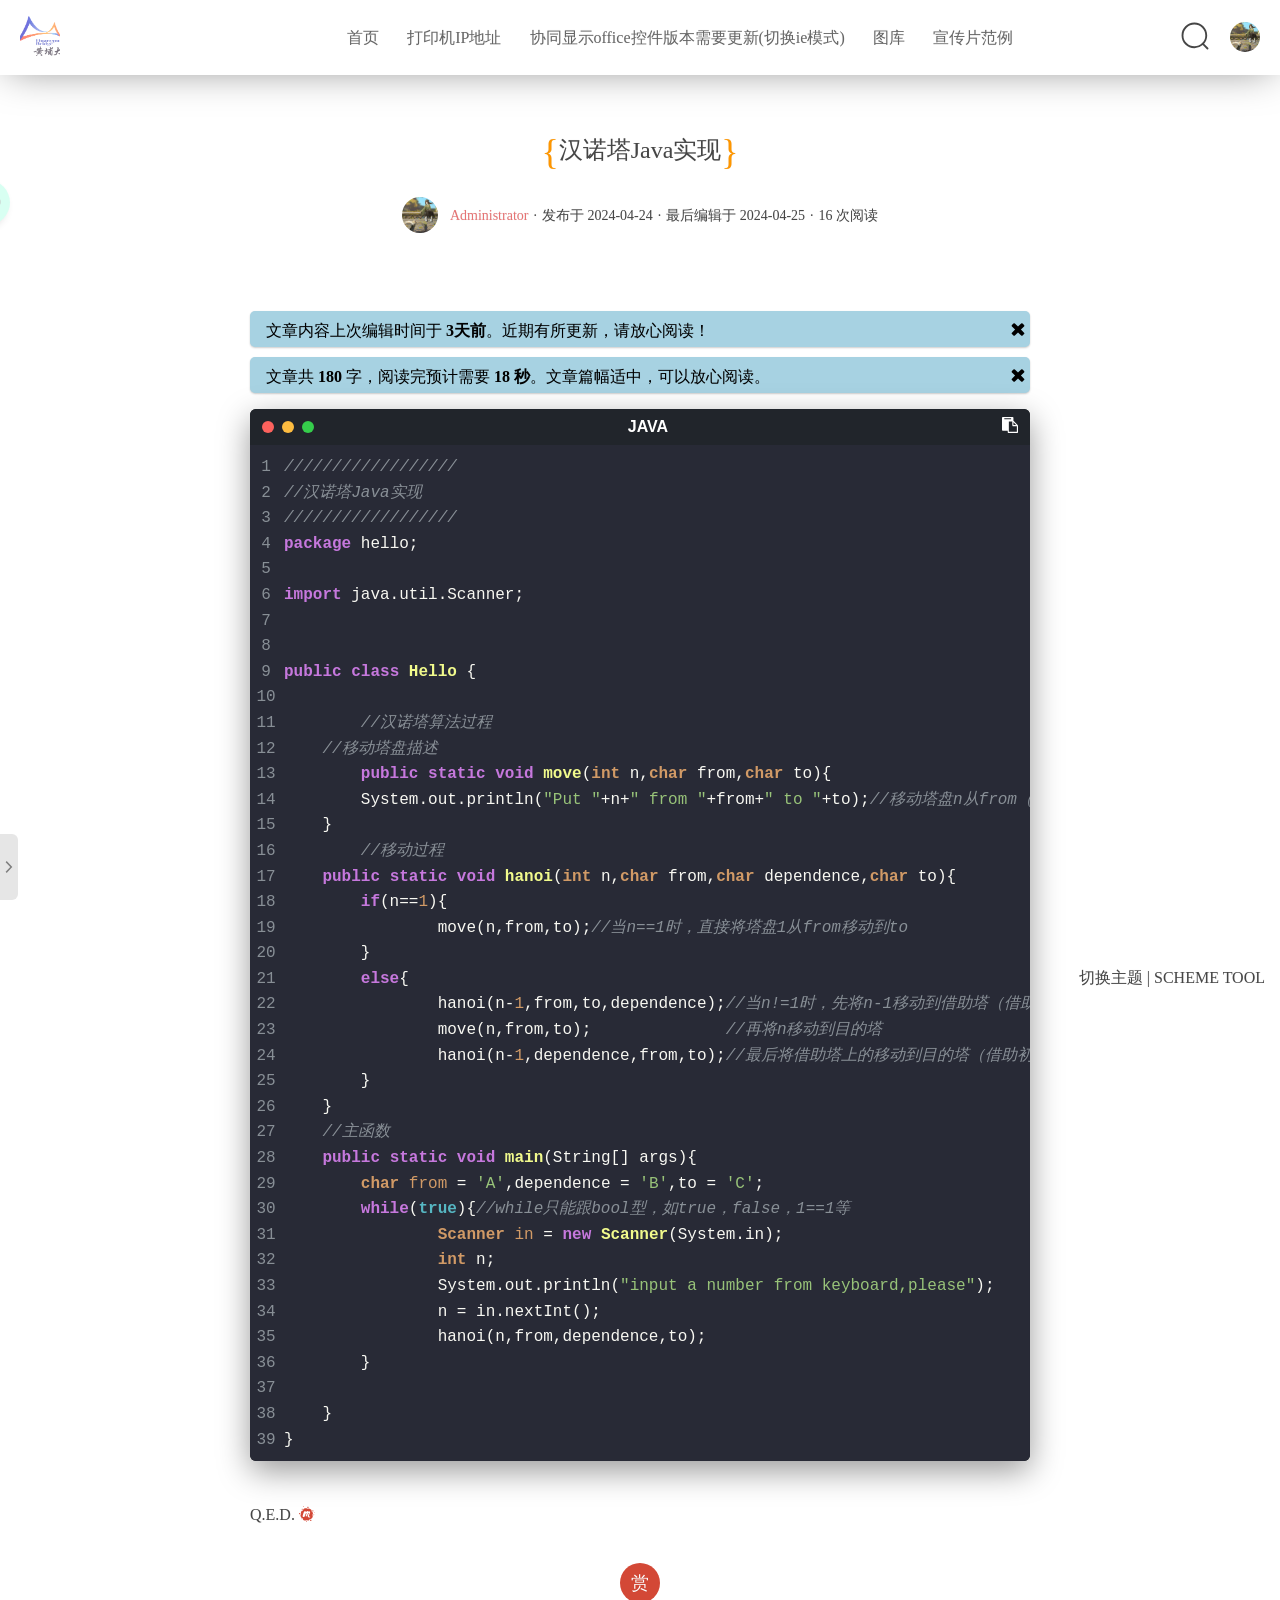
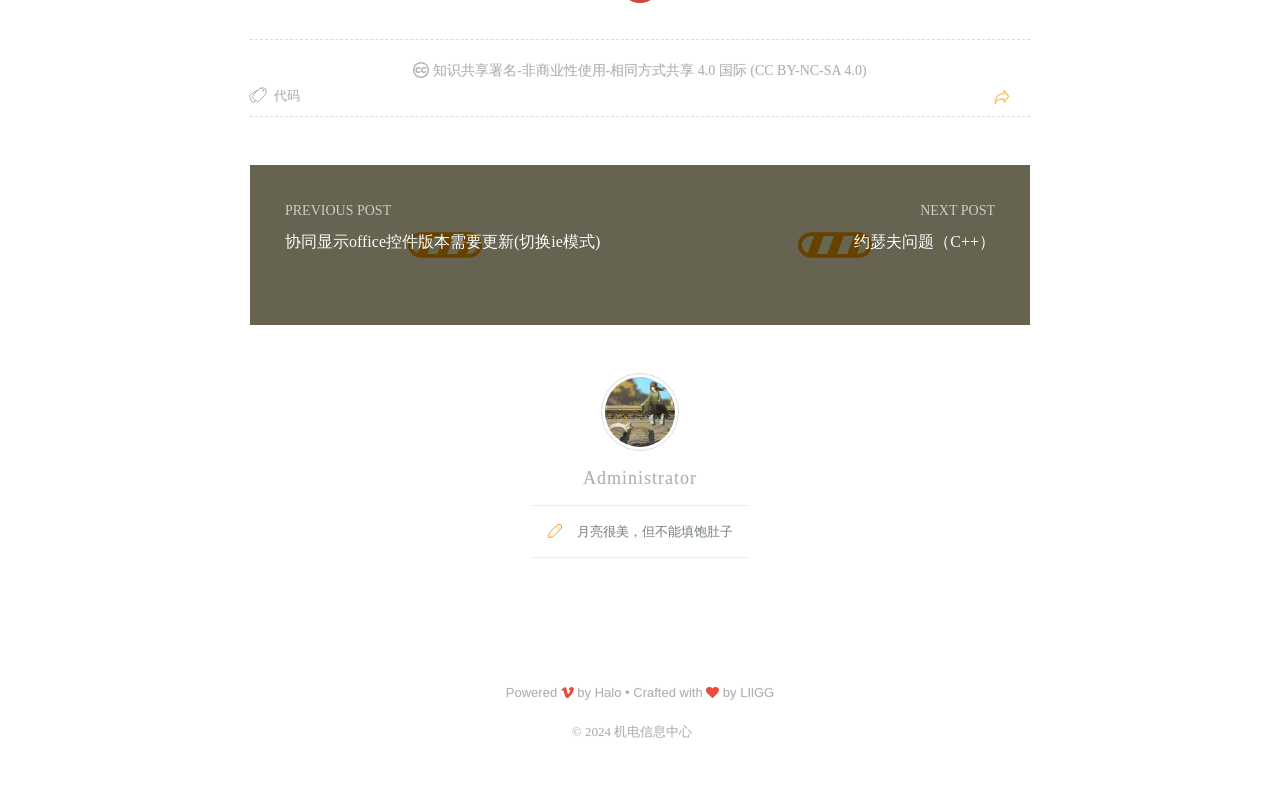
==== index.html @ 54483c05 "Rename 汉诺塔Java实现_机电信息中心.html to index.html" ====
<!DOCTYPE html>
<!-- saved from url=(0048)http://192.168.2.178:8090/archives/1713967621628 -->
<html lang="zh-CN" class=" "><head><meta http-equiv="Content-Type" content="text/html; charset=UTF-8">
    
    
  
  <meta name="viewport" content="width=device-width, initial-scale=1, maximum-scale=2">
  <meta name="theme-color" content="#FE9600">
  <meta name="generator" content="Halo 2.0.0">

  
  <link rel="preload" href="./汉诺塔Java实现_机电信息中心_files/main.min.css" as="style">
  <link rel="stylesheet" href="./汉诺塔Java实现_机电信息中心_files/main.min.css">

  
  
  <link rel="preconnect" href="https://fonts.googleapis.com/" crossorigin="">
  <link rel="stylesheet" href="./汉诺塔Java实现_机电信息中心_files/css" media="all" onload="this.media=&#39;all&#39;">

  
  
  <link rel="stylesheet" href="./汉诺塔Java实现_机电信息中心_files/highlight-Dracula.min.css" type="text/css" media="all" onload="this.media=&#39;all&#39;">

  
  <script>
    const config = {"mainScreen":{"focus_height":true,"focus_img_filter":"filter-grid","bgvideo":true,"focus_infos":true,"focus_godown":true,"focus_tou":"glitch-text","glitch_text":"Hi,hpdqer","focus_wave":true,"head_focus":true,"slots":{},"focus_img_1":"/upload/微信图片_20240108085031.jpg","bgvideo_url":"/upload/广州珠江黄埔大桥建设有限公司党建品牌宣传片_0728D_成片1080P_30M.mp4"},"additional":{"aplayer_float":true,"aplayer_order":"random","aplayer_type":"playlist","aplayer_autoplay":true,"aplayer_server":"netease","aplayer_id":2345868969,"aplayer_host":"https://api.injahow.cn/meting/","aplayer_volume":0.7,"aplayer_preload":"none","aplayer_theme":"#FFA500","slots":{}},"focus":{"features":[],"top_feature":true,"feature_icon":"fa:anchor"},"patternimg":{},"tagAndCategory":{"category_radar":true,"tag_cloud":true},"photos":{"masonry_column":3,"masonry_changer_min":3,"masonry_changer_max":5,"default_group":""},"general":{"list_type":"round","top_search":true,"pagenav_style":"np","cursor_skin":"sakura","date_format":"date","site_title":"logo","hour12":false,"theme_skin":"#FE9600","post_list_style":"imageflow","slots":{}},"random_image":{"rimage_cover_back_open":false,"rimage_cover_back_num":5,"rimage_cover_itype":"image","rimage_cover_back_itype":"user","rimage_url":"https://api.lixingyong.com/api/images","rimage_cover_lqip":"loading","rimage_cover_sheet_open":false,"rimage_cover_lqip_params":"th=150","rimage_cover_open":false,"slots":{}},"toast":{"toast_top":"top","toast_height":60,"toast_width":260,"toast_font_size":14,"open_toast":true,"toast_color":"#fff"},"journal":{"journal_color_font_1":"#000000","journal_comment":false,"journal_color_bg_2":"#F0FFFF","journal_color_font_2":"#000000","journal_color_bg_1":"#E6E6FA","journal_type":"image","journal_bg_blur":false,"journal_likes":false,"slots":{},"journal_bg":"/upload/_QSB0244.jpg"},"post":{"post_original_copy":false,"reward":[{"label":"WX","code":"/upload/mm_facetoface_collect_qrcode_1713942475059.png"},{"label":"ZFB","code":"/upload/1713942619.jpg"}],"code_pretty":"Dracula","post_share":true,"code_line":true,"post_edit_time_toast":true,"custom_toast":false,"post_nepre":true,"post_toc":true,"post_word_count_toast":true,"toc_depth":0,"author_profile":true,"post_auto_collapse":true,"slots":{}},"sns":{},"theme":{"bg_themes":[{"bg_name":"white","bg_img_strategy":"none","bg_icon":"fa:television","bg_night":false,"bg_isdefault":true,"bg_url":"/upload/4.jpg"},{"bg_name":"sakura","bg_url":"/themes/theme-sakura/assets/images/themes/sakura.png","bg_img_strategy":"none","bg_icon":"fluent-emoji-high-contrast:cherry-blossom","bg_night":false,"bg_isdefault":false},{"bg_name":"gribs","bg_url":"/themes/theme-sakura/assets/images/themes/gribs.jpg","bg_img_strategy":"none","bg_icon":"fa:slack","bg_night":false,"bg_isdefault":false},{"bg_name":"KAdots","bg_url":"/themes/theme-sakura/assets/images/themes/kyotoanimation.png","bg_img_strategy":"none","bg_icon":"tabler:chart-grid-dots","bg_night":false,"bg_isdefault":false},{"bg_name":"totem","bg_url":"/themes/theme-sakura/assets/images/themes/little-monster.png","bg_img_strategy":"none","bg_icon":"fa:optin-monster","bg_night":false,"bg_isdefault":false},{"bg_name":"pixiv","bg_url":"/themes/theme-sakura/assets/images/themes/star02.png","bg_img_strategy":"none","bg_icon":"simple-icons:pixiv","bg_night":false,"bg_isdefault":false},{"bg_name":"bing","bg_url":"https://api.1314.cool/bingimg/","bg_img_strategy":"cover","bg_icon":"jam:bing","bg_night":false,"bg_isdefault":false},{"bg_name":"dark","bg_img_strategy":"cover","bg_icon":"fa:moon-o","bg_night":true,"bg_isdefault":false}],"theme_change":true,"slots":{}},"others":{"footer_ga_select_number":"","poi_pjax":true,"top_back_mode":"lanyard","footer_logo":"/themes/theme-sakura/assets/images/footer/sakura.svg","footer_ga_case_number":"","top_back_img":"/themes/theme-sakura/assets/images/scroll.png","head_notice":true,"keep_record_mode":false,"footer_case_number":"","slots":{},"notice_title":"本站部署在本地服务器，目前只供查看，暂不开放注册"}}
  </script>

  
  <script class="pjax">
    var pageData = {
      '_templateId': 'post',
      
      "postLastModifyTime": "2024-04-25 09:39:14",
      "isOriginal": "false",
      
      'version': '2.1.0',
    }
  </script>

    
    <title>
       
  汉诺塔Java实现|机电信息中心
  
    </title>

    
    <noscript>
  
</noscript>

  <meta content="Halo 2.14.0" name="generator"><!-- plugin-comment-widget start -->
<script src="./汉诺塔Java实现_机电信息中心_files/comment-widget.iife.js.下载"></script>
<link rel="stylesheet" href="./汉诺塔Java实现_机电信息中心_files/style.css">
<!-- plugin-comment-widget end -->
<!-- PluginSearchWidget start -->
<script src="./汉诺塔Java实现_机电信息中心_files/search-widget.iife.js.下载" async=""></script>
<link rel="stylesheet" href="./汉诺塔Java实现_机电信息中心_files/style(1).css">
<!-- PluginSearchWidget end -->
<link rel="icon" href="./汉诺塔Java实现_机电信息中心_files/hpdq.png">
<style type="text/css">._th-container ._th-item{margin-bottom:3px;position:relative;width:0;height:0;cursor:pointer;opacity:.3;background-color:aquamarine;border-radius:100%;text-align:center;line-height:30px;-webkit-transition:all .35s;-o-transition:all .35s;transition:all .35s;right:30px}._th-container ._th-item,._th-container ._th-click-hover,._th_cover-all-show-times ._th_times{-webkit-box-shadow:-3px 4px 12px -5px black;box-shadow:-3px 4px 12px -5px black}._th-container:hover ._th-item._item-x2{margin-left:18px;width:40px;height:40px;line-height:40px}._th-container:hover ._th-item._item-x-2{margin-left:17px;width:38px;height:38px;line-height:38px}._th-container:hover ._th-item._item-xx2{width:36px;height:36px;margin-left:16px;line-height:36px}._th-container:hover ._th-item._item-xx-2{width:32px;height:32px;line-height:32px;margin-left:14px}._th-container:hover ._th-item._item-reset{width:30px;line-height:30px;height:30px;margin-left:10px}._th-click-hover{position:relative;-webkit-transition:all .5s;-o-transition:all .5s;transition:all .5s;height:45px;width:45px;cursor:pointer;opacity:.3;border-radius:100%;background-color:aquamarine;text-align:center;line-height:45px;right:0}._th-container:hover{left:-5px}._th-container{font-size:12px;-webkit-transition:all .5s;-o-transition:all .5s;transition:all .5s;left:-35px;top:20%;position:fixed;-webkit-box-sizing:border-box;box-sizing:border-box;z-index:100000;-webkit-user-select:none;-moz-user-select:none;-ms-user-select:none;user-select:none}._th-container ._th-item:hover{opacity:.8;background-color:#5fb492;color:aliceblue}._th-container ._th-item:active{opacity:.9;background-color:#1b3a26;color:aliceblue}._th-container:hover ._th-click-hover{opacity:.8}._th-container:hover ._th-item{opacity:.6;right:0}._th-container ._th-click-hover:hover{opacity:.8;background-color:#5fb492;color:aliceblue}._th_cover-all-show-times{position:fixed;top:0;right:0;width:100%;height:100%;z-index:99999;opacity:1;font-weight:900;font-size:30px;color:#4f4f4f;background-color:rgba(0,0,0,0.1)}._th_cover-all-show-times._th_hidden{z-index:-99999;opacity:0;-webkit-transition:1s all;-o-transition:1s all;transition:1s all}._th_cover-all-show-times ._th_times{width:300px;height:300px;border-radius:50%;background-color:rgba(127,255,212,0.51);text-align:center;line-height:300px;position:absolute;top:50%;right:50%;margin-top:-150px;margin-right:-150px}</style><script charset="utf-8" src="chrome-extension://pngicgippofneelinabebobnkpmdiphn/js/btype.js"></script><script type="text/javascript" charset="utf-8" src="chrome-extension://pngicgippofneelinabebobnkpmdiphn/js/chrome.js"></script><input type="hidden" id="_w_simile" data-inspect-config="3"><script type="text/javascript" src="chrome-extension://odphnbhiddhdpoccbialllejaajemdio/scripts/inspector.js"></script><style type="text/css">.gwd-row[data-v-782a8437] {
  display: flex;
  flex-direction: row;
}
.gwd-inline-row[data-v-782a8437] {
  display: inline-flex;
  flex-direction: row;
}
.gwd-column[data-v-782a8437] {
  display: flex;
  flex-direction: column;
}
.gwd-inline-column[data-v-782a8437] {
  display: inline-flex;
  flex-direction: column;
}
.gwd-align[data-v-782a8437] {
  align-content: center;
  align-items: center;
}
.gwd-jcc[data-v-782a8437] {
  justify-content: center;
}
.gwd-jic[data-v-782a8437] {
  justify-items: center;
}
.gwd-button[data-v-782a8437] {
  outline: none;
  border: none;
}
.bjg-bar-button[data-v-782a8437] {
  font-size: 0;
}
.bjg-bar-button[data-v-782a8437]:hover {
  background: #fffbef;
  cursor: pointer;
}
.bjg-bar-button:hover .bjg-window[data-v-782a8437] {
  display: block;
}
.mainbar-fold .bjg-bar-button[data-v-782a8437],
.mainbar-fold #top_coupon_btn[data-v-782a8437],
.mainbar-fold .rinfo-btn[data-v-782a8437],
.mainbar-fold .gwd-bottom-tmall[data-v-782a8437] {
  display: none!important;
}
.gwd-font12[data-v-782a8437] {
  font-size: 12px;
}
.gwd-font14[data-v-782a8437] {
  font-size: 14px;
}
.gwd-red[data-v-782a8437] {
  color: #ff3532;
}
.gwd-red-bg[data-v-782a8437] {
  background: #ff3532;
}
.gwd-hui333[data-v-782a8437] {
  color: #333333;
}
.gwd-hui999[data-v-782a8437] {
  color: #999999;
}
.gwd-font10[data-v-782a8437] {
  font-size: 12px;
  transform: scale(0.8333);
  transform-origin: bottom center;
}
.gwd-font11[data-v-782a8437] {
  font-size: 12px;
  transform: scale(0.91666);
  transform-origin: bottom center;
}
.gwd-font9[data-v-782a8437] {
  font-size: 12px;
  transform: scale(0.75);
  transform-origin: bottom center;
}
.gwd-hoverable[data-v-782a8437]:hover {
  background: #edf1f2;
}
.right-info > *[data-v-782a8437] {
  border-left: 1px solid #edf1f2;
}
.gwd-red-after-visit[data-v-782a8437]:hover {
  color: #e03024 !important;
}
.gwd-button[data-v-782a8437]:hover {
  filter: brightness(1.1);
}
.gwd-button[data-v-782a8437] {
  padding-top: 1px;
  padding-bottom: 1px;
}
.gwd-button[data-v-782a8437]:active {
  filter: brightness(0.9);
}
.gwd-fadeout-5s[data-v-782a8437] {
  opacity: 0;
  transition: opacity 5s;
}
.gwd-scrollbar[data-v-782a8437]::-webkit-scrollbar {
  width: 6px;
  border-radius: 17px;
}
.gwd-scrollbar[data-v-782a8437]::-webkit-scrollbar-thumb {
  border-radius: 17px;
  background: #999;
}
#gwdang_main[data-v-782a8437],
.gwdang-main[data-v-782a8437],
.bjgext-detail[data-v-782a8437] {
  font-size: 12px;
}
#gwdang_main button[data-v-782a8437],
.gwdang-main button[data-v-782a8437],
.bjgext-detail button[data-v-782a8437] {
  text-align: center;
}
.gwd-taobao[data-v-782a8437] {
  margin-top: 20px;
}
.gwd-taobao span[data-v-782a8437] {
  color: #ff4400;
}
.gwd-jd[data-v-782a8437] {
  margin-top: 20px;
}
.gwd-jd span[data-v-782a8437] {
  color: #e2231a;
}
a[data-v-782a8437] {
  white-space: nowrap;
  position: relative;
  height: 24px;
  font-family: 'Microsoft YaHei';
}
a[data-v-782a8437]:hover {
  text-decoration: none;
  cursor: pointer;
}
a:hover .gwd-tooltip[data-v-782a8437] {
  display: block;
}
.gwd-coupon[data-v-782a8437] {
  height: 24px;
  box-sizing: border-box;
  min-width: 106px;
}
.gwd-coupon[data-v-782a8437] {
  background-size: contain;
  padding-left: 8px;
  padding-right: 8px;
}
.gwd-coupon[data-v-782a8437]:before,
.gwd-coupon[data-v-782a8437]:after {
  content: '';
  position: absolute;
  top: 0;
  bottom: 0;
  width: 9px;
  background-size: contain;
}
.gwd-coupon[data-v-782a8437]:before {
  left: 0;
}
.gwd-coupon[data-v-782a8437]:after {
  right: 0;
  transform: rotate(180deg);
}
.gwd-coupon.gwd-taobao[data-v-782a8437] {
  background-image: url([data-uri]);
}
.gwd-coupon.gwd-taobao[data-v-782a8437]:before,
.gwd-coupon.gwd-taobao[data-v-782a8437]:after {
  background-repeat: no-repeat;
  background-image: url([data-uri]);
}
.gwd-coupon.gwd-taobao[data-v-782a8437]:hover {
  background-image: url([data-uri]);
}
.gwd-coupon.gwd-taobao[data-v-782a8437]:hover:before,
.gwd-coupon.gwd-taobao[data-v-782a8437]:hover:after {
  background-image: url([data-uri]);
}
.gwd-coupon.gwd-jd[data-v-782a8437] {
  background-image: url([data-uri]);
}
.gwd-coupon.gwd-jd[data-v-782a8437]:before,
.gwd-coupon.gwd-jd[data-v-782a8437]:after {
  background-image: url([data-uri]);
  background-size: cover;
  background-repeat: no-repeat;
}
.gwd-coupon.gwd-jd[data-v-782a8437]:hover {
  background-image: url([data-uri]);
}
.gwd-coupon.gwd-jd[data-v-782a8437]:hover:before,
.gwd-coupon.gwd-jd[data-v-782a8437]:hover:after {
  background-image: url([data-uri]);
}
.gwd-redpack[data-v-782a8437] {
  padding-right: 5px;
  padding-left: 8px;
  background: white;
}
.gwd-redpack.gwd-taobao[data-v-782a8437] {
  border: 1px solid #ff4400;
}
.gwd-redpack.gwd-taobao[data-v-782a8437]:hover {
  background: #fff0e7;
}
.gwd-redpack.gwd-jd[data-v-782a8437] {
  border: 1px solid #f9d2d3;
}
.gwd-redpack.gwd-jd[data-v-782a8437]:hover {
  background: #fff0e7;
}
.gwd-tooltip[data-v-782a8437] {
  position: absolute;
  top: -30px;
  left: 50%;
  transform: translateX(-50%);
  width: 60px;
  height: 22px;
  line-height: 22px;
  text-align: center;
  z-index: 1;
  color: #3c3c3c;
  box-shadow: 0 2px 8px rgba(0, 0, 0, 0.15);
  display: none;
  background: white;
  border-radius: 2px;
}
.gwd-tooltip span[data-v-782a8437] {
  color: #3c3c3c;
}
.gwd-tooltip[data-v-782a8437]:after {
  /* a triangle at bottom */
  content: " ";
  position: absolute;
  bottom: -10px;
  left: 50%;
  margin-left: -5px;
  border-width: 5px;
  border-style: solid;
  border-color: transparent transparent white transparent;
  transform: rotate(180deg);
}
</style><link rel="stylesheet" href="./汉诺塔Java实现_机电信息中心_files/font-awesome-animation.min.min.css"><link rel="modulepreload" as="script" crossorigin="" href="http://192.168.2.178:8090/themes/theme-sakura/assets/dist/assets/APlayer.min-1b5a4167.js"><link rel="modulepreload" as="script" crossorigin="" href="http://192.168.2.178:8090/themes/theme-sakura/assets/dist/assets/_commonjsHelpers-042e6b4d.js"><link rel="stylesheet" href="./汉诺塔Java实现_机电信息中心_files/APlayer.min.min.css"><link rel="modulepreload" as="script" crossorigin="" href="http://192.168.2.178:8090/themes/theme-sakura/assets/dist/assets/nprogress-2b5a08a9.js"><link rel="modulepreload" as="script" crossorigin="" href="http://192.168.2.178:8090/themes/theme-sakura/assets/dist/assets/index-c0aec26a.js"><link rel="modulepreload" as="script" crossorigin="" href="http://192.168.2.178:8090/themes/theme-sakura/assets/dist/assets/clipboard-8ef9d310.js"><link rel="modulepreload" as="script" crossorigin="" href="http://192.168.2.178:8090/themes/theme-sakura/assets/dist/assets/index-5fe31283.js"><link rel="stylesheet" href="./汉诺塔Java实现_机电信息中心_files/fancybox.min.css"><style id="hljs-ln-css">
  .hljs-ln{border-collapse:collapse}
  .hljs-ln td{padding:0}
  .hljs-ln-n:before{content:attr(data-line-number)}
  </style></head>
  <body itemscope="" itemtype="http://schema.org/WebPage" class="serif" style="background-image: url(&quot;/upload/4.jpg&quot;); background-size: auto;">
    <div class="pjax">
      
      

  <style type="text/css">
  :root {
    --theme-color: #FE9600;
    --loading-image: url("/themes/theme-sakura/assets/images/load/rotating-ball-o.svg");

    
      --cursor-link: url("/themes/theme-sakura/assets/cursor/ayuda.cur"), auto;
      --cursor-link-active: url("/themes/theme-sakura/assets/cursor/work.cur"), alias;
      --cursor-text: url("/themes/theme-sakura/assets/cursor/texto.cur"), auto;
      --cursor-normal: url("/themes/theme-sakura/assets/cursor/normal.cur"), auto;
      --cursor-hover: url("/themes/theme-sakura/assets/cursor/No_Disponible.cur"), auto;
    

    --cd-top-image: url(/themes/theme-sakura/assets/images/scroll.png) no-repeat center;
    

    
      --standard-post-list-border-radius: 50%;
    

    

    
      
      
      
      
      --first-screen-filter-images: url("/themes/theme-sakura/assets/images/themes/grid.png");
      
    

    --yya-header-top: 0;
  }

  /**
  * 图片资源
  */
  .video-container {
    /* 背景视频按钮 */
    --video-play-image: url("/themes/theme-sakura/assets/images/video/play@32x32.png");
    --video-pause-image: url("/themes/theme-sakura/assets/images/video/pause@32x32.png");
  }

  .search-form {
    --search-form-background: url("/themes/theme-sakura/assets/images/search/iloli.gif");
  }
</style>

  
  
    <style type="text/css">
  :root {
    
      --yya-header-top: -100px;
    
  }
</style>

  
  


    </div>

    <section id="main-container" class="container">
      
      <header class="site-header sabit" itemscope="" itemtype="http://schema.org/WPHeader">
        <div class="header-inner">
  <div class="site-nav-toggle">
  <div class="nav-toggle">
    <div class="icon"></div>
  </div>
</div>
  
<div class="site-branding">
  <div class="site-title">
    <a data-pjax="" href="http://192.168.2.178:8090/" aria-label="access the homepage of this website" data-pjax-state="">
      <img src="./汉诺塔Java实现_机电信息中心_files/hpdq.png" alt="机电信息中心">
    </a>
  </div>
  
</div>
  <div class="header-user-avatar">
  <img src="./汉诺塔Java实现_机电信息中心_files/0eff0edb-ae31-4f71-abe6-d673fcecc55c.png" width="30" height="30" alt="">
  <div class="header-user-menu">
    
    
      <div class="herder-user-name">
        <div data-i18n="user.has_logged" i18n-options="{&quot;clone&quot;:{}}">当前已登录</div>
        <div class="herder-user-name-u">Administrator</div>
      </div>
      <div class="user-menu-option">
        <!-- 个人资料 -->
        <a href="http://192.168.2.178:8090/uc/profile" target="_blank" data-i18n="user.info" aria-label="access the personal profile page" i18n-options="{&quot;clone&quot;:{}}">个人资料</a>
        <!-- 退出登录 -->
        <a href="http://192.168.2.178:8090/logout" target="_top" data-i18n="user.logout" aria-label="log out of the account" i18n-options="{&quot;clone&quot;:{}}">退出登录</a>
      </div>
    
  </div>
</div>

  <div class="searchbox">
  <svg xmlns="http://www.w3.org/2000/svg" aria-hidden="true" role="img" width="1em" height="1em" viewBox="0 0 24 24" data-icon="solar:magnifer-outline" class="iconify js-togger-search iconsearch iconify--solar"><path fill="currentColor" fill-rule="evenodd" d="M11.5 2.75a8.75 8.75 0 1 0 0 17.5a8.75 8.75 0 0 0 0-17.5M1.25 11.5c0-5.66 4.59-10.25 10.25-10.25S21.75 5.84 21.75 11.5c0 2.56-.939 4.902-2.491 6.698l3.271 3.272a.75.75 0 1 1-1.06 1.06l-3.272-3.271A10.21 10.21 0 0 1 11.5 21.75c-5.66 0-10.25-4.59-10.25-10.25" clip-rule="evenodd"></path></svg>
</div>
  <div class="lower-container">
    <div class="lower">
      

  <nav class="navbar">
    <ul id="menu-menu-1" class="menu">
      
        <li class="menu-item menu-item-88c3f10b-321c-4092-86a8-70db00251b74">
  <a data-pjax="" href="http://192.168.2.178:8090/" aria-label="navigate to the target menu" data-pjax-state="">
    <span class="faa-parent animated-hover">
      
      首页
    </span>
  </a>
  <ul class="sub-menu" style="visibility: visible; display: none; left: -3px;">
    
      <li class="menu-item menu-item-menu-item-GFSxc">
  <a data-pjax="" href="https://github.com/zongru666" target="_blank" aria-label="navigate to the target menu" data-pjax-state="">
    <span class="faa-parent animated-hover">
      
      github
    </span>
  </a>
  
</li>
    
  </ul>
</li>
      
        <li class="menu-item menu-item-menu-item-ggGSG">
  <a data-pjax="" href="https://docs.qq.com/sheet/DVWhFWVdWVVpDcmV0?tab=BB08J2" target="_blank" aria-label="navigate to the target menu" data-pjax-state="">
    <span class="faa-parent animated-hover">
      
      打印机IP地址
    </span>
  </a>
  
</li>
      
        <li class="menu-item menu-item-c4c814d1-0c2c-456b-8c96-4864965fee94">
  <a data-pjax="" href="http://192.168.2.178:8090/archives/%E5%8D%8F%E5%90%8C" target="_self" aria-label="navigate to the target menu" data-pjax-state="">
    <span class="faa-parent animated-hover">
      
      协同显示office控件版本需要更新(切换ie模式)
    </span>
  </a>
  
</li>
      
        <li class="menu-item menu-item-menu-item-FSBxS">
  <a data-pjax="" href="http://192.168.2.178:8090/photos" target="_blank" aria-label="navigate to the target menu" data-pjax-state="">
    <span class="faa-parent animated-hover">
      
      图库
    </span>
  </a>
  
</li>
      
        <li class="menu-item menu-item-b0d041fa-dc99-48f6-a193-8604003379cf">
  <a data-pjax="" href="http://192.168.2.178:8090/%E5%AE%A3%E4%BC%A0%E7%89%87" aria-label="navigate to the target menu" data-pjax-state="">
    <span class="faa-parent animated-hover">
      
      宣传片范例
    </span>
  </a>
  
</li>
      
    </ul>
  </nav>


    </div>
  </div>
</div>
      </header>

      <main id="page" class="main site wrapper">
        
        <div class="column">
          
          <header class="header" itemscope="" itemtype="http://schema.org/WPHeader">
            
              
  <div class="post-header">
    <div class="page-header">
  
    
  
  
    <div class="pattern-title" itemprop="name headline">
      
      
  <h1>汉诺塔Java实现</h1>
  <div class="post-meta">
    
  <div class="meta-container">
    <div class="post-meta-item">
      <span class="post-meta-item-avatar" itemprop="about" itemscope="" itemtype="http://schema.org/Thing">
        <a href="http://192.168.2.178:8090/" itemprop="url" rel="index" aria-label="website URL">
          <img src="./汉诺塔Java实现_机电信息中心_files/0eff0edb-ae31-4f71-abe6-d673fcecc55c.png" alt="">
        </a>
      </span>

      <span class="post-authore-item-name" data-pjax="" itemprop="about" itemscope="" itemtype="http://schema.org/Thing">
        <a href="http://192.168.2.178:8090/" itemprop="url" rel="index" aria-label="website URL">Administrator</a>
      </span>
    </div>

    <div class="post-meta-item">
      <time data-i18n="post.time" i18n-options="{&quot;clone&quot;:{},&quot;time&quot;:&quot;2024-04-24T14:07:00Z&quot;,&quot;params&quot;:{&quot;separator&quot;:&quot;-&quot;}}" data-datetime="2024-04-24T14:07:00Z" itemprop="dateCreated datePublished">发布于 2024-04-24</time>
    </div>

    <div class="post-meta-item">
      <time data-i18n="post.edit_time" i18n-options="{&quot;clone&quot;:{},&quot;editTime&quot;:&quot;2024-04-25T01:39:14.108676201Z&quot;,&quot;params&quot;:{&quot;separator&quot;:&quot;-&quot;}}" data-datetime="2024-04-25T01:39:14.108676201Z" itemprop="dateModified">最后编辑于 2024-04-25</time>
    </div>

    <div class="post-meta-item">
      <span data-i18n="post.visits" i18n-options="{&quot;clone&quot;:{},&quot;visit&quot;:&quot;16&quot;}">16 次阅读</span>
    </div>
  </div>

  </div>

    </div>
  
</div>
  </div>

            
          </header>
        </div>

        
        <div id="content" class="main-inner site-content post">
          
  <div id="primary" class="content-area">
    
  <article id="post-cc729271-109b-4577-8169-64a97c313639" class="post-article" data-owner="Administrator" data-url="/archives/1713967621628" data-sitename="机电信息中心">
    <link itemprop="mainEntityOfPage" href="http://192.168.2.178:8090/archives/1713967621628">

    <span hidden="" itemprop="author" itemscope="" itemtype="http://schema.org/Person">
      <meta itemprop="image" content="/upload/0eff0edb-ae31-4f71-abe6-d673fcecc55c.png">
      <meta itemprop="name" content="Administrator">
    </span>

    <span hidden="" itemprop="publisher" itemscope="" itemtype="http://schema.org/Organization">
      <meta itemprop="name" content="机电信息中心">
      <meta itemprop="description" content="机电信息中心">
    </span>

    <span hidden="" itemprop="post" itemscope="" itemtype="http://schema.org/CreativeWork">
      <meta itemprop="name" content="汉诺塔Java实现">
      <meta itemprop="description" content="//////////////////
//汉诺塔Java实现
//////////////////
package hello;

import java.util.Scanner; 


public class Hello {

	//汉诺塔算法过程
    //移动塔盘描述
	public s">
    </span>

    <div class="entry-content fancybox-content" itemprop="articleBody"><div class="last_time minicode" style="background-color: rgba(167, 210, 226, 1)">
      <span class="content-toast">
        文章内容上次编辑时间于 <b>3天前</b>。近期有所更新，请放心阅读！
      </span>
      <div class="hide-minicode">
        <svg xmlns="http://www.w3.org/2000/svg" aria-hidden="true" role="img" width="0.93em" height="1em" viewBox="0 0 1216 1312" data-icon="fa:times" class="iconify iconify--small iconify--fa"><path fill="currentColor" d="M1202 1066q0 40-28 68l-136 136q-28 28-68 28t-68-28L608 976l-294 294q-28 28-68 28t-68-28L42 1134q-28-28-28-68t28-68l294-294L42 410q-28-28-28-68t28-68l136-136q28-28 68-28t68 28l294 294l294-294q28-28 68-28t68 28l136 136q28 28 28 68t-28 68L880 704l294 294q28 28 28 68"></path></svg>
      </div>
    </div><div class="word_count minicode" style="background-color: rgba(167, 210, 226, 1)">
      <span class="content-toast">
        文章共 <b>180</b> 字，阅读完预计需要 <b> 18 秒</b>。文章篇幅适中，可以放心阅读。
      </span>
      <div class="hide-minicode">
        <svg xmlns="http://www.w3.org/2000/svg" aria-hidden="true" role="img" width="0.93em" height="1em" viewBox="0 0 1216 1312" data-icon="fa:times" class="iconify iconify--small iconify--fa"><path fill="currentColor" d="M1202 1066q0 40-28 68l-136 136q-28 28-68 28t-68-28L608 976l-294 294q-28 28-68 28t-68-28L42 1134q-28-28-28-68t28-68l294-294L42 410q-28-28-28-68t28-68l136-136q28-28 68-28t68 28l294 294l294-294q28-28 68-28t68 28l136 136q28 28 28 68t-28 68L880 704l294 294q28 28 28 68"></path></svg>
      </div>
    </div>
      <pre class="highlight-wrap" autocomplete="off" autocorrect="off" autocapitalize="off" spellcheck="false" contenteditable="false"><code class="language-java java hljs" data-rel="JAVA"><table class="hljs-ln"><tbody><tr><td class="hljs-ln-line hljs-ln-numbers" data-line-number="1"><div class="hljs-ln-n" data-line-number="1"></div></td><td class="hljs-ln-line hljs-ln-code" data-line-number="1"><span class="hljs-comment">//////////////////</span></td></tr><tr><td class="hljs-ln-line hljs-ln-numbers" data-line-number="2"><div class="hljs-ln-n" data-line-number="2"></div></td><td class="hljs-ln-line hljs-ln-code" data-line-number="2"><span class="hljs-comment">//汉诺塔Java实现</span></td></tr><tr><td class="hljs-ln-line hljs-ln-numbers" data-line-number="3"><div class="hljs-ln-n" data-line-number="3"></div></td><td class="hljs-ln-line hljs-ln-code" data-line-number="3"><span class="hljs-comment">//////////////////</span></td></tr><tr><td class="hljs-ln-line hljs-ln-numbers" data-line-number="4"><div class="hljs-ln-n" data-line-number="4"></div></td><td class="hljs-ln-line hljs-ln-code" data-line-number="4"><span class="hljs-keyword">package</span> hello;</td></tr><tr><td class="hljs-ln-line hljs-ln-numbers" data-line-number="5"><div class="hljs-ln-n" data-line-number="5"></div></td><td class="hljs-ln-line hljs-ln-code" data-line-number="5"> </td></tr><tr><td class="hljs-ln-line hljs-ln-numbers" data-line-number="6"><div class="hljs-ln-n" data-line-number="6"></div></td><td class="hljs-ln-line hljs-ln-code" data-line-number="6"><span class="hljs-keyword">import</span> java.util.Scanner; </td></tr><tr><td class="hljs-ln-line hljs-ln-numbers" data-line-number="7"><div class="hljs-ln-n" data-line-number="7"></div></td><td class="hljs-ln-line hljs-ln-code" data-line-number="7"> </td></tr><tr><td class="hljs-ln-line hljs-ln-numbers" data-line-number="8"><div class="hljs-ln-n" data-line-number="8"></div></td><td class="hljs-ln-line hljs-ln-code" data-line-number="8"> </td></tr><tr><td class="hljs-ln-line hljs-ln-numbers" data-line-number="9"><div class="hljs-ln-n" data-line-number="9"></div></td><td class="hljs-ln-line hljs-ln-code" data-line-number="9"><span class="hljs-keyword">public</span> <span class="hljs-keyword">class</span> <span class="hljs-title class_">Hello</span> {</td></tr><tr><td class="hljs-ln-line hljs-ln-numbers" data-line-number="10"><div class="hljs-ln-n" data-line-number="10"></div></td><td class="hljs-ln-line hljs-ln-code" data-line-number="10"> </td></tr><tr><td class="hljs-ln-line hljs-ln-numbers" data-line-number="11"><div class="hljs-ln-n" data-line-number="11"></div></td><td class="hljs-ln-line hljs-ln-code" data-line-number="11">	<span class="hljs-comment">//汉诺塔算法过程</span></td></tr><tr><td class="hljs-ln-line hljs-ln-numbers" data-line-number="12"><div class="hljs-ln-n" data-line-number="12"></div></td><td class="hljs-ln-line hljs-ln-code" data-line-number="12">    <span class="hljs-comment">//移动塔盘描述</span></td></tr><tr><td class="hljs-ln-line hljs-ln-numbers" data-line-number="13"><div class="hljs-ln-n" data-line-number="13"></div></td><td class="hljs-ln-line hljs-ln-code" data-line-number="13">	<span class="hljs-keyword">public</span> <span class="hljs-keyword">static</span> <span class="hljs-keyword">void</span> <span class="hljs-title function_">move</span><span class="hljs-params">(<span class="hljs-type">int</span> n,<span class="hljs-type">char</span> from,<span class="hljs-type">char</span> to)</span>{</td></tr><tr><td class="hljs-ln-line hljs-ln-numbers" data-line-number="14"><div class="hljs-ln-n" data-line-number="14"></div></td><td class="hljs-ln-line hljs-ln-code" data-line-number="14">    	System.out.println(<span class="hljs-string">"Put "</span>+n+<span class="hljs-string">" from "</span>+from+<span class="hljs-string">" to "</span>+to);<span class="hljs-comment">//移动塔盘n从from（初始）到to（目的）</span></td></tr><tr><td class="hljs-ln-line hljs-ln-numbers" data-line-number="15"><div class="hljs-ln-n" data-line-number="15"></div></td><td class="hljs-ln-line hljs-ln-code" data-line-number="15">    }</td></tr><tr><td class="hljs-ln-line hljs-ln-numbers" data-line-number="16"><div class="hljs-ln-n" data-line-number="16"></div></td><td class="hljs-ln-line hljs-ln-code" data-line-number="16">	<span class="hljs-comment">//移动过程</span></td></tr><tr><td class="hljs-ln-line hljs-ln-numbers" data-line-number="17"><div class="hljs-ln-n" data-line-number="17"></div></td><td class="hljs-ln-line hljs-ln-code" data-line-number="17">    <span class="hljs-keyword">public</span> <span class="hljs-keyword">static</span> <span class="hljs-keyword">void</span> <span class="hljs-title function_">hanoi</span><span class="hljs-params">(<span class="hljs-type">int</span> n,<span class="hljs-type">char</span> from,<span class="hljs-type">char</span> dependence,<span class="hljs-type">char</span> to)</span>{</td></tr><tr><td class="hljs-ln-line hljs-ln-numbers" data-line-number="18"><div class="hljs-ln-n" data-line-number="18"></div></td><td class="hljs-ln-line hljs-ln-code" data-line-number="18">    	<span class="hljs-keyword">if</span>(n==<span class="hljs-number">1</span>){</td></tr><tr><td class="hljs-ln-line hljs-ln-numbers" data-line-number="19"><div class="hljs-ln-n" data-line-number="19"></div></td><td class="hljs-ln-line hljs-ln-code" data-line-number="19">    		move(n,from,to);<span class="hljs-comment">//当n==1时，直接将塔盘1从from移动到to</span></td></tr><tr><td class="hljs-ln-line hljs-ln-numbers" data-line-number="20"><div class="hljs-ln-n" data-line-number="20"></div></td><td class="hljs-ln-line hljs-ln-code" data-line-number="20">    	}</td></tr><tr><td class="hljs-ln-line hljs-ln-numbers" data-line-number="21"><div class="hljs-ln-n" data-line-number="21"></div></td><td class="hljs-ln-line hljs-ln-code" data-line-number="21">    	<span class="hljs-keyword">else</span>{</td></tr><tr><td class="hljs-ln-line hljs-ln-numbers" data-line-number="22"><div class="hljs-ln-n" data-line-number="22"></div></td><td class="hljs-ln-line hljs-ln-code" data-line-number="22">    		hanoi(n-<span class="hljs-number">1</span>,from,to,dependence);<span class="hljs-comment">//当n!=1时，先将n-1移动到借助塔（借助目的塔）</span></td></tr><tr><td class="hljs-ln-line hljs-ln-numbers" data-line-number="23"><div class="hljs-ln-n" data-line-number="23"></div></td><td class="hljs-ln-line hljs-ln-code" data-line-number="23">    		move(n,from,to);              <span class="hljs-comment">//再将n移动到目的塔</span></td></tr><tr><td class="hljs-ln-line hljs-ln-numbers" data-line-number="24"><div class="hljs-ln-n" data-line-number="24"></div></td><td class="hljs-ln-line hljs-ln-code" data-line-number="24">    		hanoi(n-<span class="hljs-number">1</span>,dependence,from,to);<span class="hljs-comment">//最后将借助塔上的移动到目的塔（借助初始塔）</span></td></tr><tr><td class="hljs-ln-line hljs-ln-numbers" data-line-number="25"><div class="hljs-ln-n" data-line-number="25"></div></td><td class="hljs-ln-line hljs-ln-code" data-line-number="25">    	}</td></tr><tr><td class="hljs-ln-line hljs-ln-numbers" data-line-number="26"><div class="hljs-ln-n" data-line-number="26"></div></td><td class="hljs-ln-line hljs-ln-code" data-line-number="26">    }</td></tr><tr><td class="hljs-ln-line hljs-ln-numbers" data-line-number="27"><div class="hljs-ln-n" data-line-number="27"></div></td><td class="hljs-ln-line hljs-ln-code" data-line-number="27">    <span class="hljs-comment">//主函数</span></td></tr><tr><td class="hljs-ln-line hljs-ln-numbers" data-line-number="28"><div class="hljs-ln-n" data-line-number="28"></div></td><td class="hljs-ln-line hljs-ln-code" data-line-number="28">    <span class="hljs-keyword">public</span> <span class="hljs-keyword">static</span> <span class="hljs-keyword">void</span> <span class="hljs-title function_">main</span><span class="hljs-params">(String[] args)</span>{</td></tr><tr><td class="hljs-ln-line hljs-ln-numbers" data-line-number="29"><div class="hljs-ln-n" data-line-number="29"></div></td><td class="hljs-ln-line hljs-ln-code" data-line-number="29">    	<span class="hljs-type">char</span> <span class="hljs-variable">from</span> <span class="hljs-operator">=</span> <span class="hljs-string">'A'</span>,dependence = <span class="hljs-string">'B'</span>,to = <span class="hljs-string">'C'</span>;</td></tr><tr><td class="hljs-ln-line hljs-ln-numbers" data-line-number="30"><div class="hljs-ln-n" data-line-number="30"></div></td><td class="hljs-ln-line hljs-ln-code" data-line-number="30">    	<span class="hljs-keyword">while</span>(<span class="hljs-literal">true</span>){<span class="hljs-comment">//while只能跟bool型，如true，false，1==1等</span></td></tr><tr><td class="hljs-ln-line hljs-ln-numbers" data-line-number="31"><div class="hljs-ln-n" data-line-number="31"></div></td><td class="hljs-ln-line hljs-ln-code" data-line-number="31">    		<span class="hljs-type">Scanner</span> <span class="hljs-variable">in</span> <span class="hljs-operator">=</span> <span class="hljs-keyword">new</span> <span class="hljs-title class_">Scanner</span>(System.in);</td></tr><tr><td class="hljs-ln-line hljs-ln-numbers" data-line-number="32"><div class="hljs-ln-n" data-line-number="32"></div></td><td class="hljs-ln-line hljs-ln-code" data-line-number="32">        	<span class="hljs-type">int</span> n;</td></tr><tr><td class="hljs-ln-line hljs-ln-numbers" data-line-number="33"><div class="hljs-ln-n" data-line-number="33"></div></td><td class="hljs-ln-line hljs-ln-code" data-line-number="33">        	System.out.println(<span class="hljs-string">"input a number from keyboard,please"</span>);</td></tr><tr><td class="hljs-ln-line hljs-ln-numbers" data-line-number="34"><div class="hljs-ln-n" data-line-number="34"></div></td><td class="hljs-ln-line hljs-ln-code" data-line-number="34">        	n = in.nextInt();</td></tr><tr><td class="hljs-ln-line hljs-ln-numbers" data-line-number="35"><div class="hljs-ln-n" data-line-number="35"></div></td><td class="hljs-ln-line hljs-ln-code" data-line-number="35">        	hanoi(n,from,dependence,to);</td></tr><tr><td class="hljs-ln-line hljs-ln-numbers" data-line-number="36"><div class="hljs-ln-n" data-line-number="36"></div></td><td class="hljs-ln-line hljs-ln-code" data-line-number="36">    	}</td></tr><tr><td class="hljs-ln-line hljs-ln-numbers" data-line-number="37"><div class="hljs-ln-n" data-line-number="37"></div></td><td class="hljs-ln-line hljs-ln-code" data-line-number="37">    	</td></tr><tr><td class="hljs-ln-line hljs-ln-numbers" data-line-number="38"><div class="hljs-ln-n" data-line-number="38"></div></td><td class="hljs-ln-line hljs-ln-code" data-line-number="38">    }</td></tr><tr><td class="hljs-ln-line hljs-ln-numbers" data-line-number="39"><div class="hljs-ln-n" data-line-number="39"></div></td><td class="hljs-ln-line hljs-ln-code" data-line-number="39">}</td></tr></tbody></table></code><span class="copy-code" title="复制代码"><svg xmlns="http://www.w3.org/2000/svg" aria-hidden="true" role="img" width="1em" height="1em" viewBox="0 0 1792 1792" data-icon="fa:clipboard" class="iconify iconify--fa"><path fill="currentColor" d="M768 1664h896v-640h-416q-40 0-68-28t-28-68V512H768zm256-1440v-64q0-13-9.5-22.5T992 128H288q-13 0-22.5 9.5T256 160v64q0 13 9.5 22.5T288 256h704q13 0 22.5-9.5t9.5-22.5m256 672h299l-299-299zm512 128v672q0 40-28 68t-68 28H736q-40 0-68-28t-28-68v-160H96q-40 0-68-28t-28-68V96q0-40 28-68T96 0h1088q40 0 68 28t28 68v328q21 13 36 28l408 408q28 28 48 76t20 88"></path></svg></span></pre><p style=""></p>
    </div>

    <footer class="post-footer">
      <div>
        <p>
          Q.E.D.
          <svg xmlns="http://www.w3.org/2000/svg" aria-hidden="true" role="img" width="1.04em" height="1em" viewBox="0 0 1856 1792" data-icon="fa:meetup" style="color: #d34836" class="iconify iconify--fa"><path fill="currentColor" d="M1302 1234q-4-24-27.5-34t-49.5-10.5t-48.5-12.5t-25.5-38q-5-47 33-139.5t75-181t32-127.5q-14-101-117-103q-45-1-75 16l-3 2l-5 2.5l-4.5 2l-5 2l-5 .5l-6-1.5l-6-3.5l-6.5-5q-3-2-9-8.5t-9-9t-8.5-7.5t-9.5-7.5t-9.5-5.5t-11-4.5T990 558q-30-5-48 3t-45 31q-1 1-9 8.5t-12.5 11t-15 10T844 627t-17-3q-54-27-84-40q-41-18-94 5t-76 65q-16 28-41 98.5T488.5 885t-40 134t-21.5 73q-22 69 18.5 119t110.5 46q30-2 50.5-15t38.5-46q7-13 79-199.5T801 802q6-11 21.5-18t29.5 0q27 15 21 53q-2 18-51 139.5T772 1109q-6 38 19.5 56.5t60.5 7t55-49.5q4-8 45.5-92t81.5-163.5t46-88.5q20-29 41-28q29 0 25 38q-2 16-65.5 147.5T1010 1096q-12 53 13 103t74 74q17 9 51 15.5t71.5 8t62.5-14t20-48.5zm-951 216q3 15-5 27.5t-23 15.5q-14 3-26.5-5t-15.5-23q-3-14 5-27t22-16t27 5t16 23zm570 263q12 17 8.5 37.5T909 1783t-37.5 8t-32.5-21q-11-17-7.5-37.5T852 1700t37.5-8t31.5 21zM145 901q-18 27-49.5 33T38 921q-26-18-32-50t12-58q18-27 49.5-33t57.5 12q26 19 32 50.5T145 901zm1290 677q19 28 13 61.5t-34 52.5t-60.5 13t-51.5-34t-13-61t33-53q28-19 60.5-13t52.5 34zm112-604q69 113 42.5 244.5T1455 1426q-90 63-199 60q-20 80-84.5 127t-143.5 44.5t-140-57.5q-12 9-13 10q-103 71-225 48.5T457 1532q-50-73-53-164q-83-14-142.5-70.5t-80.5-128t-2-152T260 879q-36-60-38-128t24.5-125t79.5-98.5T447 477q32-85 99-148t146.5-91.5t168-17T1020 287q72-21 140-17.5t128.5 36t104.5 80t67.5 115T1478 641q52 16 87 57t45.5 89t-5.5 99.5t-58 87.5zM423 314q14 20 9.5 44.5T408 397q-19 14-43.5 9.5T327 382q-14-20-9.5-44.5T342 299q19-14 43.5-9.5T423 314zM582 33q4 16-5 30.5T551 82t-31-5.5T502 50q-3-17 6.5-31T534 1q17-4 31 5.5T582 33zm1186 948q4 20-6.5 37t-30.5 21q-19 4-36-6.5t-21-30.5t6.5-37t30.5-22q20-4 36.5 7.5T1768 981zM1104 88q16 27 8.5 58.5T1077 194q-27 16-57.5 8.5T973 168q-16-28-8.5-59T999 61t58-9t47 36zm746 656q4 15-4 27.5t-23 16.5q-15 3-27.5-5.5T1780 760q-3-15 5-28t23-16q14-3 26.5 5t15.5 23zm-191-241q15 22 10.5 49t-26.5 43q-22 15-49 10t-42-27t-10-49t27-43t48.5-11t41.5 28z"></path></svg>
        </p>
      </div>

      <div class="single-reward">
        <div class="reward-open">
          <span data-i18n="post.reward" i18n-options="{&quot;clone&quot;:{}}">赏</span>
          <div class="reward-main" style="visibility: visible; display: none; left: -150px;">
            <ul class="reward-row">
              <li>
                <img src="./汉诺塔Java实现_机电信息中心_files/mm_facetoface_collect_qrcode_1713942475059.png" alt="reword">
                <span class="reward-name">WX</span>
              </li>
              <li>
                <img src="./汉诺塔Java实现_机电信息中心_files/1713942619.jpg" alt="reword">
                <span class="reward-name">ZFB</span>
              </li>
            </ul>
          </div>
        </div>
      </div>
      <div class="post-footer-meta">
        <div class="post-license" itemprop="license">
          <a href="https://creativecommons.org/licenses/by-nc-sa/4.0/" target="_blank" rel="nofollow" aria-label="accessing the Creative Commons License">
            <svg xmlns="http://www.w3.org/2000/svg" aria-hidden="true" role="img" width="1em" height="1em" viewBox="0 0 1792 1792" data-icon="fa:creative-commons" class="iconify iconify--fa"><path fill="currentColor" d="M605 1233q153 0 257-104q14-18 3-36l-45-82q-6-13-24-17q-16-2-27 11l-4 3q-4 4-11.5 10t-17.5 13.5t-23.5 14.5t-28.5 13t-33.5 9.5t-37.5 3.5q-76 0-125-50t-49-127q0-76 48-125.5T609 720q37 0 71.5 14t50.5 28l16 14q11 11 26 10q16-2 24-14l53-78q13-20-2-39q-3-4-11-12t-30-23.5t-48.5-28T691 569t-86-10q-148 0-246 96.5T261 896q0 146 97 241.5t247 95.5zm630 0q153 0 257-104q14-18 4-36l-45-82q-8-14-25-17q-16-2-27 11l-4 3q-4 4-11.5 10t-17.5 13.5t-23.5 14.5t-28.5 13t-33.5 9.5t-37.5 3.5q-76 0-125-50t-49-127q0-76 48-125.5t122-49.5q37 0 71.5 14t50.5 28l16 14q11 11 26 10q16-2 24-14l53-78q13-20-2-39q-3-4-11-12t-30-23.5t-48.5-28T1321 569t-86-10q-147 0-245.5 96.5T891 896q0 146 97 241.5t247 95.5zM896 160q-150 0-286 58.5t-234.5 157t-157 234.5T160 896t58.5 286t157 234.5t234.5 157t286 58.5t286-58.5t234.5-157t157-234.5t58.5-286t-58.5-286t-157-234.5t-234.5-157T896 160zm0-160q182 0 348 71t286 191t191 286t71 348t-71 348t-191 286t-286 191t-348 71t-348-71t-286-191t-191-286T0 896t71-348t191-286T548 71T896 0z"></path></svg>
            <span data-i18n="post.license" i18n-options="{&quot;clone&quot;:{}}">知识共享署名-非商业性使用-相同方式共享 4.0 国际 (CC BY-NC-SA 4.0)</span>
          </a>
        </div>
        <div class="post-tags">
          
            <svg xmlns="http://www.w3.org/2000/svg" aria-hidden="true" role="img" width="1em" height="1em" viewBox="0 0 21 21" data-icon="system-uicons:tags" style="scale: 1.3;" class="iconify iconify--system-uicons"><g fill="none" fill-rule="evenodd" transform="translate(1 3)"><path stroke="currentColor" stroke-linecap="round" stroke-linejoin="round" d="M11.914.5H15.5a2 2 0 0 1 2 2v3.586a1 1 0 0 1-.293.707l-6.793 6.793a2 2 0 0 1-2.828 0l-3.172-3.172a2 2 0 0 1 0-2.828L11.207.793A1 1 0 0 1 11.914.5z"></path><path stroke="currentColor" stroke-linecap="round" stroke-linejoin="round" d="m7.5 13.5l-2.013 1.006A2 2 0 0 1 2.72 13.42L1.105 9.114a2 2 0 0 1 .901-2.45L9.5 2.5"></path><rect width="2" height="2" x="14" y="2" fill="currentColor" rx="1"></rect></g></svg>
            <a href="http://192.168.2.178:8090/tags/%E4%BB%A3%E7%A0%81" rel="tag" aria-label="viewing the tags associated with this article">代码</a>
          
        </div>
        
  
    <div class="post-share">
      <ul class="social-share share-hidden">
        <li>
          <a href="http://service.weibo.com/share/share.php?url=/archives/1713967621628&amp;appkey=&amp;title=%E6%B1%89%E8%AF%BA%E5%A1%94Java%E5%AE%9E%E7%8E%B0|Administrator&amp;pic=" onclick="window.open(this.href, &#39;weibo-share&#39;, &#39;width=490,height=700&#39;);return false;" class="s-weibo" data-i18n="[title]share.weibo" aria-label="Social Network - weibo" title="分享至微博" i18n-options="{&quot;clone&quot;:{}}">
            <img src="./汉诺塔Java实现_机电信息中心_files/weibo.png" alt="weibo">
          </a>
        </li>
        <li>
          <a href="http://connect.qq.com/widget/shareqq/index.html?url=/archives/1713967621628&amp;title=%E6%B1%89%E8%AF%BA%E5%A1%94Java%E5%AE%9E%E7%8E%B0|Administrator&amp;source=%E6%B1%89%E8%AF%BA%E5%A1%94Java%E5%AE%9E%E7%8E%B0|Administrator&amp;desc=//////////////////%0A//%E6%B1%89%E8%AF%BA%E5%A1%94Java%E5%AE%9E%E7%8E%B0%0A//////////////////%0Apackage%20hello;%0A%0Aimport%20java.util.Scanner;%20%0A%0A%0Apublic%20class%20Hello%20%7B%0A%0A%09//%E6%B1%89%E8%AF%BA%E5%A1%94%E7%AE%97%E6%B3%95%E8%BF%87%E7%A8%8B%0A%20%20%20%20//%E7%A7%BB%E5%8A%A8%E5%A1%94%E7%9B%98%E6%8F%8F%E8%BF%B0%0A%09public%20s&amp;pics=&amp;summary=//////////////////%0A//%E6%B1%89%E8%AF%BA%E5%A1%94Java%E5%AE%9E%E7%8E%B0%0A//////////////////%0Apackage%20hello;%0A%0Aimport%20java.util.Scanner;%20%0A%0A%0Apublic%20class%20Hello%20%7B%0A%0A%09//%E6%B1%89%E8%AF%BA%E5%A1%94%E7%AE%97%E6%B3%95%E8%BF%87%E7%A8%8B%0A%20%20%20%20//%E7%A7%BB%E5%8A%A8%E5%A1%94%E7%9B%98%E6%8F%8F%E8%BF%B0%0A%09public%20s" onclick="window.open(this.href, &#39;qq-share&#39;, &#39;width=730,height=500&#39;);return false;" class="s-qq" data-i18n="[title]share.qq" aria-label="Social Network - qq" title="分享至 QQ" i18n-options="{&quot;clone&quot;:{}}">
            <img src="./汉诺塔Java实现_机电信息中心_files/qq.png" alt="qq">
          </a>
        </li>
        <li>
          <a href="javascript:" class="s-wechat" aria-label="Social Network - wechat">
            <div class="wechat-qrcode">
              <h4 data-i18n="share.wechat.qcode_title" i18n-options="{&quot;clone&quot;:{}}">微信扫一扫：分享</h4>
              <canvas id="qrcode" class="qrcode" title="汉诺塔Java实现" data-url="/archives/1713967621628" height="120" width="120" style="height: 120px; width: 120px;"></canvas>
              <div class="help">
                <p data-i18n="share.wechat.help_1" i18n-options="{&quot;clone&quot;:{}}">微信里点“发现”，扫一下</p>
                <p data-i18n="share.wechat.help_2" i18n-options="{&quot;clone&quot;:{}}">二维码便可将本文分享至朋友圈。</p>
              </div>
            </div>
            <img src="./汉诺塔Java实现_机电信息中心_files/wechat.png" alt="wechat">
          </a>
        </li>
        <li>
          <a href="http://shuo.douban.com/!service/share?href=/archives/1713967621628&amp;name=%E6%B1%89%E8%AF%BA%E5%A1%94Java%E5%AE%9E%E7%8E%B0|Administrator&amp;text=//////////////////%0A//%E6%B1%89%E8%AF%BA%E5%A1%94Java%E5%AE%9E%E7%8E%B0%0A//////////////////%0Apackage%20hello;%0A%0Aimport%20java.util.Scanner;%20%0A%0A%0Apublic%20class%20Hello%20%7B%0A%0A%09//%E6%B1%89%E8%AF%BA%E5%A1%94%E7%AE%97%E6%B3%95%E8%BF%87%E7%A8%8B%0A%20%20%20%20//%E7%A7%BB%E5%8A%A8%E5%A1%94%E7%9B%98%E6%8F%8F%E8%BF%B0%0A%09public%20s&amp;image=&amp;starid=0&amp;aid=0&amp;style=11" onclick="window.open(this.href, &#39;douban-share&#39;, &#39;width=490,height=600&#39;);return false;" class="s-douban" data-i18n="[title]share.douban" aria-label="Social Network - douban" title="分享至豆瓣" i18n-options="{&quot;clone&quot;:{}}">
            <img src="./汉诺塔Java实现_机电信息中心_files/douban.png" alt="douban">
          </a>
        </li>
        <li>
          <a href="http://sns.qzone.qq.com/cgi-bin/qzshare/cgi_qzshare_onekey?url=/archives/1713967621628&amp;title=%E6%B1%89%E8%AF%BA%E5%A1%94Java%E5%AE%9E%E7%8E%B0|Administrator&amp;desc=//////////////////%0A//%E6%B1%89%E8%AF%BA%E5%A1%94Java%E5%AE%9E%E7%8E%B0%0A//////////////////%0Apackage%20hello;%0A%0Aimport%20java.util.Scanner;%20%0A%0A%0Apublic%20class%20Hello%20%7B%0A%0A%09//%E6%B1%89%E8%AF%BA%E5%A1%94%E7%AE%97%E6%B3%95%E8%BF%87%E7%A8%8B%0A%20%20%20%20//%E7%A7%BB%E5%8A%A8%E5%A1%94%E7%9B%98%E6%8F%8F%E8%BF%B0%0A%09public%20s&amp;summary=//////////////////%0A//%E6%B1%89%E8%AF%BA%E5%A1%94Java%E5%AE%9E%E7%8E%B0%0A//////////////////%0Apackage%20hello;%0A%0Aimport%20java.util.Scanner;%20%0A%0A%0Apublic%20class%20Hello%20%7B%0A%0A%09//%E6%B1%89%E8%AF%BA%E5%A1%94%E7%AE%97%E6%B3%95%E8%BF%87%E7%A8%8B%0A%20%20%20%20//%E7%A7%BB%E5%8A%A8%E5%A1%94%E7%9B%98%E6%8F%8F%E8%BF%B0%0A%09public%20s&amp;site=%E6%9C%BA%E7%94%B5%E4%BF%A1%E6%81%AF%E4%B8%AD%E5%BF%83" onclick="window.open(this.href, &#39;qzone-share&#39;, &#39;width=490,height=600&#39;);return false;" class="s-qzone" data-i18n="[title]share.qzone" aria-label="Social Network - qzone" title="分享至 QQ 空间" i18n-options="{&quot;clone&quot;:{}}">
            <img src="./汉诺塔Java实现_机电信息中心_files/qzone.png" alt="qzone">
          </a>
        </li>
        <li>
          <a href="http://www.linkedin.com/shareArticle?mini=true&amp;ro=true&amp;title=%E6%B1%89%E8%AF%BA%E5%A1%94Java%E5%AE%9E%E7%8E%B0|Administrator&amp;url=/archives/1713967621628&amp;summary=//////////////////%0A//%E6%B1%89%E8%AF%BA%E5%A1%94Java%E5%AE%9E%E7%8E%B0%0A//////////////////%0Apackage%20hello;%0A%0Aimport%20java.util.Scanner;%20%0A%0A%0Apublic%20class%20Hello%20%7B%0A%0A%09//%E6%B1%89%E8%AF%BA%E5%A1%94%E7%AE%97%E6%B3%95%E8%BF%87%E7%A8%8B%0A%20%20%20%20//%E7%A7%BB%E5%8A%A8%E5%A1%94%E7%9B%98%E6%8F%8F%E8%BF%B0%0A%09public%20s&amp;source=%E6%9C%BA%E7%94%B5%E4%BF%A1%E6%81%AF%E4%B8%AD%E5%BF%83&amp;armin=armin" onclick="window.open(this.href, &#39;linkedin-share&#39;, &#39;width=490,height=600&#39;);return false;" class="s-linkedin" data-i18n="[title]share.linkedin" aria-label="Social Network - linkedin" title="分享至领英" i18n-options="{&quot;clone&quot;:{}}">
            <img src="./汉诺塔Java实现_机电信息中心_files/linkedin.png" alt="linkedin">
          </a>
        </li>
      </ul>
      <svg xmlns="http://www.w3.org/2000/svg" aria-hidden="true" role="img" width="1em" height="1em" viewBox="0 0 24 24" data-icon="akar-icons:arrow-forward-thick" class="iconify show-share iconify--akar-icons"><path fill="none" stroke="currentColor" stroke-linecap="round" stroke-linejoin="round" stroke-width="2" d="m22 11l-7-9v5C3.047 7 1.668 16.678 2 22c.502-2.685.735-7 13-7v5l7-9Z"></path></svg>
    </div>
  

      </div>
    </footer>
  </article>

    
  
    <section class="post-pagination">
      <div class="pagination-container previous">
        <a data-pjax="" href="http://192.168.2.178:8090/archives/%E5%8D%8F%E5%90%8C" rel="prev" aria-label="request for the previous page of the article" data-pjax-state="">
          <img class="lazyload" src="./汉诺塔Java实现_机电信息中心_files/orange.progress-bar-stripe-loader.svg" data-src="/upload/图片4.png" alt="" onerror="imgError(this)">
          
          
          <span class="label" data-i18n="post.prev" i18n-options="{&quot;clone&quot;:{}}">Previous Post</span>
          <div class="info">
            <h3>协同显示office控件版本需要更新(切换ie模式)</h3>
          </div>
        </a>
      </div>
      <div class="pagination-container next">
        <a data-pjax="" href="http://192.168.2.178:8090/archives/%E7%BA%A6%E7%91%9F%E5%A4%AB%E9%97%AE%E9%A2%98" rel="next" aria-label="request for the next page of the article" data-pjax-state="">
          
          
          <img class="lazyload" src="./汉诺塔Java实现_机电信息中心_files/orange.progress-bar-stripe-loader.svg" data-src="/themes/theme-sakura/assets/images/default/temp.webp" alt="" onerror="imgError(this)">
          <span class="label" data-i18n="post.next" i18n-options="{&quot;clone&quot;:{}}">Next Post</span>
          <div class="info">
            <h3>约瑟夫问题（C++）</h3>
          </div>
        </a>
      </div>
    </section>
  

    
  <section class="author-profile">
    <div class="info" itemprop="author" itemscope="" itemtype="http://schema.org/Person">
      <a href="http://192.168.2.178:8090/authors/lzr" class="profile gravatar" aria-label="visiting the author&#39;s website of the current article">
        <img src="./汉诺塔Java实现_机电信息中心_files/0eff0edb-ae31-4f71-abe6-d673fcecc55c.png" itemprop="image" alt="Administrator">
      </a>
      <div class="meta">
        <h3 itemprop="name">
          <a href="http://192.168.2.178:8090/" itemprop="url" rel="author" aria-label="website address">Administrator</a>
        </h3>
      </div>
    </div>
    <p>
      <svg xmlns="http://www.w3.org/2000/svg" aria-hidden="true" role="img" width="1em" height="1em" viewBox="0 0 24 24" data-icon="solar:pen-line-duotone" class="iconify iconify--solar"><g fill="none" stroke="currentColor" stroke-width="1.5"><path d="m15.287 3.152l-.927.927l-8.521 8.52c-.577.578-.866.867-1.114 1.185a6.556 6.556 0 0 0-.749 1.211c-.173.364-.302.752-.56 1.526l-1.094 3.281l-.268.802a1.06 1.06 0 0 0 1.342 1.342l.802-.268l3.281-1.094c.775-.258 1.162-.387 1.526-.56c.43-.205.836-.456 1.211-.749c.318-.248.607-.537 1.184-1.114l8.521-8.521l.927-.927a3.932 3.932 0 0 0-5.561-5.561Z"></path><path d="M14.36 4.078s.116 1.97 1.854 3.708c1.738 1.738 3.707 1.853 3.707 1.853M4.198 21.678l-1.876-1.876" opacity=".5"></path></g></svg>
      <span itemprop="description">月亮很美，但不能填饱肚子</span>
      
    </p>
  </section>

  </div>
  
  
  <div class="comment" name="cc729271-109b-4577-8169-64a97c313639" kind="Post" group="content.halo.run">
    <div id="comment-content-halo-run-Post-cc729271-109b-4577-8169-64a97c313639"></div>


  </div>


          
          
            
  
  <aside class="sidebar">
    <div class="sidebar-inner">
      
        <div class="toc-container">
          
          <div class="toc"></div>
        </div>
      
    </div>
  </aside>


          
        </div>
      </main>
    </section>

    <section class="site-sidebar">
      <div class="sidebar-inner">
        
        
  
  <div class="mobile-sidebar">
    <div class="avatar">
      <img src="./汉诺塔Java实现_机电信息中心_files/hpdq.png" alt="">
    </div>

    <p class="glitch-text">Hi,hpdqer</p>

    

    

    

  <nav class="navbar">
    <ul id="menu-menu-1" class="menu">
      
        <li class="menu-item menu-item-88c3f10b-321c-4092-86a8-70db00251b74">
  <a data-pjax="" href="http://192.168.2.178:8090/" aria-label="navigate to the target menu" data-pjax-state="">
    <span class="faa-parent animated-hover">
      
      首页
    </span>
  </a>
  <ul class="sub-menu">
    
      <li class="menu-item menu-item-menu-item-GFSxc">
  <a data-pjax="" href="https://github.com/zongru666" target="_blank" aria-label="navigate to the target menu" data-pjax-state="">
    <span class="faa-parent animated-hover">
      
      github
    </span>
  </a>
  
</li>
    
  </ul>
</li>
      
        <li class="menu-item menu-item-menu-item-ggGSG">
  <a data-pjax="" href="https://docs.qq.com/sheet/DVWhFWVdWVVpDcmV0?tab=BB08J2" target="_blank" aria-label="navigate to the target menu" data-pjax-state="">
    <span class="faa-parent animated-hover">
      
      打印机IP地址
    </span>
  </a>
  
</li>
      
        <li class="menu-item menu-item-c4c814d1-0c2c-456b-8c96-4864965fee94">
  <a data-pjax="" href="http://192.168.2.178:8090/archives/%E5%8D%8F%E5%90%8C" target="_self" aria-label="navigate to the target menu" data-pjax-state="">
    <span class="faa-parent animated-hover">
      
      协同显示office控件版本需要更新(切换ie模式)
    </span>
  </a>
  
</li>
      
        <li class="menu-item menu-item-menu-item-FSBxS">
  <a data-pjax="" href="http://192.168.2.178:8090/photos" target="_blank" aria-label="navigate to the target menu" data-pjax-state="">
    <span class="faa-parent animated-hover">
      
      图库
    </span>
  </a>
  
</li>
      
        <li class="menu-item menu-item-b0d041fa-dc99-48f6-a193-8604003379cf">
  <a data-pjax="" href="http://192.168.2.178:8090/%E5%AE%A3%E4%BC%A0%E7%89%87" aria-label="navigate to the target menu" data-pjax-state="">
    <span class="faa-parent animated-hover">
      
      宣传片范例
    </span>
  </a>
  
</li>
      
    </ul>
  </nav>


    <div class="footer">
      <p>
        ©
        2024
        机电信息中心
      </p>
    </div>
  </div>



      </div>
    </section>

    <footer class="site-footer" role="contentinfo">
      <div class="site-info">
        

  <div class="footer-logo">
    <p style="background-image: url(/themes/theme-sakura/assets/images/footer/sakura.svg);">
    </p>
  </div>
  <div class="footer-halo">
    
  </div>
  <div class="footer-copyright">
    
    <p>
      <span>Powered
        <svg xmlns="http://www.w3.org/2000/svg" aria-hidden="true" role="img" width="1.19em" height="1em" viewBox="0 0 1664 1408" data-icon="fa:vimeo" class="iconify animated iconify--fa"><path fill="currentColor" d="M1645 326q-10 236-332 651q-333 431-562 431q-142 0-240-263q-44-160-132-482q-72-262-157-262q-18 0-127 76l-77-98q24-21 108-96.5T256 167Q412 29 497 21q95-9 153 55.5T731 280q44 287 66 373q55 249 120 249q51 0 154-161q101-161 109-246q13-139-109-139q-57 0-121 26Q1070-11 1409 0q251 8 236 326z"></path></svg>
        by
        <a rel="me" target="_blank" href="http://halo.run/" title="一款现代化的开源建站 / CMS 系统。" aria-label="engines are supported on this website">Halo</a>
      </span>
      •
      <span>Crafted with
        <svg xmlns="http://www.w3.org/2000/svg" aria-hidden="true" role="img" width="1.17em" height="1em" viewBox="0 0 1792 1536" data-icon="fa-heart" class="iconify iconify--fa"><path fill="currentColor" d="M896 1536q-26 0-44-18L228 916q-10-8-27.5-26T145 824.5T77 727T23.5 606T0 468q0-220 127-344T478 0q62 0 126.5 21.5t120 58T820 148t76 68q36-36 76-68t95.5-68.5t120-58T1314 0q224 0 351 124t127 344q0 221-229 450l-623 600q-18 18-44 18"></path></svg>
        by
        <a rel="me" target="_blank" href="https://github.com/LIlGG/halo-theme-sakura" aria-label="the theme used by this website">LIlGG</a>
      </span>
    </p>
  </div>
  <div class="footer-device">
    <p class="footer-site-time">
      ©
      2024
      机电信息中心
    </p>
    <p class="footer-beian">
      
      
    </p>
  </div>

      </div>
    </footer>

    
    
  

  <a href="http://192.168.2.178:8090/archives/1713967621628#" class="cd-top" aria-label="scroll to the top of the page" style="top: -900px;"></a>
  <button class="m-cd-top" title="Go to top">
    <svg xmlns="http://www.w3.org/2000/svg" aria-hidden="true" role="img" width="1.3em" height="1em" viewBox="0 0 1664 1280" data-icon="fa:chevron-up" class="iconify iconify--fa"><path fill="currentColor" d="m1619 1075l-166 165q-19 19-45 19t-45-19L832 709l-531 531q-19 19-45 19t-45-19L45 1075q-19-19-19-45.5T45 984l742-741q19-19 45-19t45 19l742 741q19 19 19 45.5t-19 45.5"></path></svg> 
  </button>

  
  
    <div class="change-skin-gear theme-change-js no-select" style="bottom: -100px;">
      <div class="keys">
        <span data-i18n="theme.change_button_text" i18n-options="{&quot;clone&quot;:{}}">切换主题 | SCHEME TOOL</span>
      </div>
    </div>
    <!-- mobile changeskin -->
    <button class="mobile-change-skin theme-change-js" aria-label="change theme">
      <svg xmlns="http://www.w3.org/2000/svg" aria-hidden="true" role="img" width="1em" height="1em" viewBox="0 0 1536 1536" data-icon="fa:gear" style="top: 0;" class="iconify rotating iconify--fa"><path fill="currentColor" d="M1024 768q0-106-75-181t-181-75t-181 75t-75 181t75 181t181 75t181-75t75-181m512-109v222q0 12-8 23t-20 13l-185 28q-19 54-39 91q35 50 107 138q10 12 10 25t-9 23q-27 37-99 108t-94 71q-12 0-26-9l-138-108q-44 23-91 38q-16 136-29 186q-7 28-36 28H657q-14 0-24.5-8.5T621 1506l-28-184q-49-16-90-37l-141 107q-10 9-25 9q-14 0-25-11q-126-114-165-168q-7-10-7-23q0-12 8-23q15-21 51-66.5t54-70.5q-27-50-41-99L29 913q-13-2-21-12.5T0 877V655q0-12 8-23t19-13l186-28q14-46 39-92q-40-57-107-138q-10-12-10-24q0-10 9-23q26-36 98.5-107.5T337 135q13 0 26 10l138 107q44-23 91-38q16-136 29-186q7-28 36-28h222q14 0 24.5 8.5T915 30l28 184q49 16 90 37l142-107q9-9 24-9q13 0 25 10q129 119 165 170q7 8 7 22q0 12-8 23q-15 21-51 66.5t-54 70.5q26 50 41 98l183 28q13 2 21 12.5t8 23.5"></path></svg>
    </button>
    <div class="skin-menu no-select">
      <div class="row-container">
        <ul class="menu-list">
          
            <li class="menu-item" data-item="{&quot;bg_name&quot;:&quot;white&quot;,&quot;bg_img_strategy&quot;:&quot;none&quot;,&quot;bg_icon&quot;:&quot;fa:television&quot;,&quot;bg_night&quot;:false,&quot;bg_isdefault&quot;:true,&quot;bg_url&quot;:&quot;/upload/4.jpg&quot;}">
              <svg xmlns="http://www.w3.org/2000/svg" aria-hidden="true" role="img" width="1.25em" height="1em" viewBox="0 0 1920 1536" data-icon="fa:television" class="iconify iconify--fa"><path fill="currentColor" d="M1792 1120V160q0-13-9.5-22.5T1760 128H160q-13 0-22.5 9.5T128 160v960q0 13 9.5 22.5t22.5 9.5h1600q13 0 22.5-9.5t9.5-22.5m128-960v960q0 66-47 113t-113 47h-736v128h352q14 0 23 9t9 23v64q0 14-9 23t-23 9H544q-14 0-23-9t-9-23v-64q0-14 9-23t23-9h352v-128H160q-66 0-113-47T0 1120V160Q0 94 47 47T160 0h1600q66 0 113 47t47 113"></path></svg>
            </li>
          
            <li class="menu-item" data-item="{&quot;bg_name&quot;:&quot;sakura&quot;,&quot;bg_url&quot;:&quot;/themes/theme-sakura/assets/images/themes/sakura.png&quot;,&quot;bg_img_strategy&quot;:&quot;none&quot;,&quot;bg_icon&quot;:&quot;fluent-emoji-high-contrast:cherry-blossom&quot;,&quot;bg_night&quot;:false,&quot;bg_isdefault&quot;:false}">
              <svg xmlns="http://www.w3.org/2000/svg" aria-hidden="true" role="img" width="1em" height="1em" viewBox="0 0 32 32" data-icon="fluent-emoji-high-contrast:cherry-blossom" class="iconify iconify--fluent-emoji-high-contrast"><path fill="currentColor" d="M26.23 19.766c2.47-.8 3.96-3.19 3.76-5.68a.53.53 0 0 0-.43-.47s-.89-.19-1.09-.23c-.1-.02-.14-.15-.08-.22c.13-.14.75-.84.75-.84c.16-.17.19-.44.07-.64c-1.29-2.13-3.9-3.19-6.38-2.38c-.71.23-1.33.65-1.87 1.18c.34-.68.54-1.39.54-2.14c0-2.6-1.81-4.76-4.24-5.33a.559.559 0 0 0-.59.26s-.46.79-.56.97c-.05.09-.19.08-.23.01c-.1-.17-.56-.98-.56-.98c-.12-.2-.36-.32-.58-.26c-2.42.56-4.24 2.72-4.24 5.32c0 .75.21 1.46.54 2.14c-.54-.53-1.15-.94-1.86-1.17c-2.48-.81-5.09.25-6.38 2.38c-.12.2-.09.46.07.64c0 0 .61.68.75.83c.07.07.02.21-.07.23l-1.1.23c-.23.05-.41.24-.43.47a5.48 5.48 0 0 0 3.76 5.68c.72.23 1.46.26 2.22.14c-.68.35-1.28.81-1.72 1.42c-1.53 2.1-1.33 4.91.3 6.8c.15.18.41.23.63.13c0 0 .83-.37 1.02-.46c.09-.04.2.04.19.13l-.12 1.12c-.02.23.1.47.32.56c2.3.96 5.03.28 6.56-1.82c.44-.61.69-1.3.82-2.05c.13.75.38 1.45.82 2.05c1.53 2.1 4.26 2.78 6.56 1.82c.22-.09.34-.32.32-.56c0 0-.1-.91-.12-1.11c-.01-.1.1-.18.19-.14l1.03.46c.21.1.48.05.63-.13c1.63-1.89 1.83-4.7.3-6.8c-.44-.61-1.04-1.06-1.72-1.42c.76.12 1.5.09 2.22-.14m-8.396-1.145l.753 1.04a1 1 0 1 1-.81.586l-.753-1.039a2.46 2.46 0 0 1-2.033-.002l-.758 1.043a1 1 0 1 1-.809-.588l.759-1.043a2.46 2.46 0 0 1-.629-1.933l-1.225-.397a1 1 0 1 1 .309-.951l1.224.397a2.473 2.473 0 0 1 1.648-1.198v-1.284a1 1 0 1 1 1 0v1.284c.705.145 1.3.59 1.646 1.196l1.215-.394a1 1 0 1 1 .31.95l-1.216.396a2.461 2.461 0 0 1-.631 1.938"></path></svg>
            </li>
          
            <li class="menu-item" data-item="{&quot;bg_name&quot;:&quot;gribs&quot;,&quot;bg_url&quot;:&quot;/themes/theme-sakura/assets/images/themes/gribs.jpg&quot;,&quot;bg_img_strategy&quot;:&quot;none&quot;,&quot;bg_icon&quot;:&quot;fa:slack&quot;,&quot;bg_night&quot;:false,&quot;bg_isdefault&quot;:false}">
              <svg xmlns="http://www.w3.org/2000/svg" aria-hidden="true" role="img" width="1em" height="1em" viewBox="0 0 1664 1664" data-icon="fa:slack" class="iconify iconify--fa"><path fill="currentColor" d="M1519 776q62 0 103.5 40.5T1664 918q0 97-93 130l-172 59l56 167q7 21 7 47q0 59-42 102t-101 43q-47 0-85.5-27t-53.5-72l-55-165l-310 106l55 164q8 24 8 47q0 59-42 102t-102 43q-47 0-85-27t-53-72l-55-163l-153 53q-29 9-50 9q-61 0-101.5-40T196 1323q0-47 27.5-85t71.5-53l156-53l-105-313l-156 54q-26 8-48 8q-60 0-101-40.5T0 740q0-47 27.5-85T99 602l157-53l-53-159q-8-24-8-47q0-60 42-102.5T339 198q47 0 85 27t53 72l54 160l310-105l-54-160q-8-24-8-47q0-59 42.5-102T923 0q47 0 85.5 27.5T1062 99l53 161l162-55q21-6 43-6q60 0 102.5 39.5T1465 337q0 45-30 81.5t-74 51.5l-157 54l105 316l164-56q24-8 46-8m-794 262l310-105l-105-315l-310 107z"></path></svg>
            </li>
          
            <li class="menu-item" data-item="{&quot;bg_name&quot;:&quot;KAdots&quot;,&quot;bg_url&quot;:&quot;/themes/theme-sakura/assets/images/themes/kyotoanimation.png&quot;,&quot;bg_img_strategy&quot;:&quot;none&quot;,&quot;bg_icon&quot;:&quot;tabler:chart-grid-dots&quot;,&quot;bg_night&quot;:false,&quot;bg_isdefault&quot;:false}">
              <svg xmlns="http://www.w3.org/2000/svg" aria-hidden="true" role="img" width="1em" height="1em" viewBox="0 0 24 24" data-icon="tabler:chart-grid-dots" class="iconify iconify--tabler"><path fill="none" stroke="currentColor" stroke-linecap="round" stroke-linejoin="round" stroke-width="2" d="M16 6a2 2 0 1 0 4 0a2 2 0 1 0-4 0M4 12a2 2 0 1 0 4 0a2 2 0 1 0-4 0m0 6a2 2 0 1 0 4 0a2 2 0 1 0-4 0m12 0a2 2 0 1 0 4 0a2 2 0 1 0-4 0m-8 0h8m2 2v1m0-18v1M6 20v1m0-11V3m6 0v18m6-13v8M8 12h13m0-6h-1m-4 0H3m0 6h1m16 6h1M3 18h1m2-4v2"></path></svg>
            </li>
          
            <li class="menu-item" data-item="{&quot;bg_name&quot;:&quot;totem&quot;,&quot;bg_url&quot;:&quot;/themes/theme-sakura/assets/images/themes/little-monster.png&quot;,&quot;bg_img_strategy&quot;:&quot;none&quot;,&quot;bg_icon&quot;:&quot;fa:optin-monster&quot;,&quot;bg_night&quot;:false,&quot;bg_isdefault&quot;:false}">
              <svg xmlns="http://www.w3.org/2000/svg" aria-hidden="true" role="img" width="1.22em" height="1em" viewBox="0 0 2176 1792" data-icon="fa:optin-monster" class="iconify iconify--fa"><path fill="currentColor" d="M414 1675q-8 16-27 34.5t-37 25.5q-25 9-51.5-3.5T270 1700q-1-22 40-55t68-38q23-4 34 21.5t2 46.5m1341 0q7 16 26 34.5t38 25.5q25 9 51.5-3.5t27.5-31.5q2-22-39.5-55t-68.5-38q-22-4-33 21.5t-2 46.5m48-109q13 27 56.5 59.5t77.5 41.5q45 13 82-4.5t37-50.5q0-46-67.5-100.5T1873 1452q-40-5-63.5 37.5t-6.5 76.5m-1439 0q-13 27-56 59.5t-77 41.5q-45 13-82-4.5t-37-50.5q0-46 67.5-100.5T295 1452q40-5 63 37.5t6 76.5m730-1124h1q-41 0-76 15q27 8 44 30.5t17 49.5q0 35-27 60t-65 25q-52 0-80-43q-5 23-5 42q0 74 56 126.5t135 52.5q80 0 136-52.5t56-126.5t-56-126.5t-136-52.5m304-218q-99-109-220.5-131.5T932 137q27-60 82.5-96.5t118-39.5T1254 18t99.5 74.5T1398 224m750 1239q8 11-11 42q7 23 7 40q1 56-44.5 112.5T1990 1749t-118 37q-48 2-92-21.5t-66-65.5q-687 25-1259 0q-23 41-66.5 65t-92.5 22q-86-3-179.5-80.5T24 1545q2-22 7-40q-19-31-11-42q6-10 31-1q14-22 41-51q-7-29 2-38q11-10 39 4q29-20 59-34q0-29 13-37q23-12 51 16q35-5 61 2q18 4 38 19v-73q-11 0-18-2q-53-10-97-44.5t-55-87.5q-9-38 0-81q15-62 93-95q2-17 19-35.5t36-23.5t33 7.5t19 30.5h13q46 5 60 23q3 3 5 7q10-1 30.5-3.5T524 962q-15-11-30-17q-23-40-91-43q0-6 1-10q-62-2-118.5-18.5T201 826q-32-36-42.5-92T156 622q16-126 90-179q23-16 52-4.5t32 40.5q0 1 1.5 14t2.5 21t3 20t5.5 19t8.5 10q27 14 76 12q48-46 98-74q-40-4-162 14l47-46q61-58 163-111q145-73 282-86q-20-8-41-15.5t-47-14t-42.5-10.5t-47.5-11t-43-10q595-126 904 139q98 84 158 222q85 10 121-9h1q5-3 8.5-10t5.5-19t3-19.5t3-21.5l1-14q3-28 32-40t52 5q73 52 91 178q7 57-3.5 113t-42.5 91q-28 32-83.5 48.5T1769 893v10q-71 2-95 43q-14 5-31 17q11 1 32 3.5t30 3.5q1-5 5-8q16-18 60-23h13q5-18 19-30t33-8t36 23t19 36q79 32 93 95q9 40 1 81q-12 53-56 88t-97 44q-10 2-17 2q0 49-1 73q20-15 38-19q26-7 61-2q28-28 51-16q14 9 14 37q33 16 59 34q27-13 38-4q10 10 2 38q28 30 41 51q23-8 31 1m-275-952q0 29-9 54q82 32 112 132q4-37-9.5-98.5T1925 508q-20-19-36-17t-16 20m-78 100q35 42 47.5 108.5T1842 844q67-13 97-45q13-14 18-28q-3-64-31-114.5t-79-66.5q-15 15-52 21m-37 4q-30 0-44-1q42 115 53 239q21 0 43-3q16-68 1-135t-53-100M194 697q30-100 112-132q-9-25-9-54q0-18-16.5-20T245 508q-28 29-41.5 90.5T194 697m36 102q29 31 97 45q-13-58-.5-124.5T374 611q-37-6-52-21q-51 16-78.5 66T212 771q9 17 18 28m177 54q14-124 73-235q-19 4-55 18l-45 19v-1q-46 89-20 196q25 3 47 3m963 39q8 38 16.5 108.5t11.5 89.5q3 18 9.5 21.5t23.5-4.5q40-20 62-85.5t23-125.5q-24-2-146-4m-282-641q-116 0-199 82.5T806 532q0 117 83 199.5t199 82.5t199-82.5t83-199.5q0-116-83-198.5T1088 251m228 639q-105-2-211 0v-1q-1 27 2.5 86t13.5 66q29 14 93.5 14.5t95.5-10.5q9-3 11-39t-.5-69.5t-4.5-46.5m-268 199q8-4 9.5-48t-.5-88t-4-63v-1q-212 3-214 3q-4 20-7 62t0 83t14 46q34 15 101 16t101-10M654 900q-16 59 4.5 118.5T736 1103q15 8 24 5t12-21q3-16 8-90t10-103q-69 2-136 6m-127 126q3 23-34 36q132 141 271.5 240t305.5 154q172-49 310.5-146t293.5-250q-33-13-30-34q0-2 .5-3.5t1.5-3t1-2.5v-1v1q-17-2-50-5.5t-48-4.5q-26 90-82 132q-51 38-82-1q-5-6-9-14q-7-13-17-62q-2 5-5 9t-7.5 7t-8 5.5t-9.5 4l-10 2.5l-12 2l-12 1.5l-13.5 1l-13.5.5q-106 9-163-11q-4 17-10 26.5t-21 15t-23 7t-36 3.5q-6 1-9 1q-179 17-203-40q-2 63-56 54q-47-8-91-54q-12-13-20-26q-17-29-26-65q-58 6-87 10q1 2 4 10m-84 628q3-14 3-30q-17-71-51-130t-73-70q-41-12-101.5 14.5t-104.5 80T77 1626q35 53 100 93t119 42q51 2 94-28t53-79m3-171q23 63 27 119q195-113 392-174q-98-52-180.5-120T505 1143q-6 4-29 13q0 1-1 4t-1 5q31 18 22 37q-12 23-56 34q-10 13-29 24h-1q-2 83 1 150q19 34 35 73m69 166q532 21 1145 0q-254-147-428-196q-76 35-156 57q-8 3-16 0q-65-21-129-49q-208 60-416 188h-1v1q1 0 1-1m1184-46q4-54 28-120q14-38 33-71l-1 1q3-77 3-153q-15-8-30-25q-42-9-56-33q-9-20 22-38q-2-4-2-9q-16-4-28-12q-204 190-383 284q198 59 414 176m392 23q5-54-39-107.5t-104-80t-102-14.5q-38 11-72.5 70.5T1722 1624q0 16 3 30q10 49 53 79t94 28q54-2 119-42t100-93"></path></svg>
            </li>
          
            <li class="menu-item" data-item="{&quot;bg_name&quot;:&quot;pixiv&quot;,&quot;bg_url&quot;:&quot;/themes/theme-sakura/assets/images/themes/star02.png&quot;,&quot;bg_img_strategy&quot;:&quot;none&quot;,&quot;bg_icon&quot;:&quot;simple-icons:pixiv&quot;,&quot;bg_night&quot;:false,&quot;bg_isdefault&quot;:false}">
              <svg xmlns="http://www.w3.org/2000/svg" aria-hidden="true" role="img" width="1em" height="1em" viewBox="0 0 24 24" data-icon="simple-icons:pixiv" class="iconify iconify--simple-icons"><path fill="currentColor" d="M4.935 0A4.924 4.924 0 0 0 0 4.935v14.13A4.924 4.924 0 0 0 4.935 24h14.13A4.924 4.924 0 0 0 24 19.065V4.935A4.924 4.924 0 0 0 19.065 0zm7.81 4.547c2.181 0 4.058.676 5.399 1.847a6.12 6.12 0 0 1 2.116 4.66c.005 1.854-.88 3.476-2.257 4.563c-1.375 1.092-3.225 1.697-5.258 1.697c-2.314 0-4.46-.842-4.46-.842v2.718c.397.116 1.048.365.635.779H5.79c-.41-.41.19-.65.644-.779V7.666c-1.053.81-1.593 1.51-1.868 2.031c.32 1.02-.284.969-.284.969l-1.09-1.73s3.868-4.39 9.553-4.39zm-.19.971c-1.423-.003-3.184.473-4.27 1.244v8.646c.988.487 2.484.832 4.26.832h.01c1.596 0 2.98-.593 3.93-1.533c.952-.948 1.486-2.183 1.492-3.683c-.005-1.54-.504-2.864-1.42-3.86c-.918-.992-2.274-1.645-4.002-1.646"></path></svg>
            </li>
          
            <li class="menu-item" data-item="{&quot;bg_name&quot;:&quot;bing&quot;,&quot;bg_url&quot;:&quot;https://api.1314.cool/bingimg/&quot;,&quot;bg_img_strategy&quot;:&quot;cover&quot;,&quot;bg_icon&quot;:&quot;jam:bing&quot;,&quot;bg_night&quot;:false,&quot;bg_isdefault&quot;:false}">
              <svg xmlns="http://www.w3.org/2000/svg" aria-hidden="true" role="img" width="1em" height="1em" viewBox="-4 -2 24 24" data-icon="jam:bing" class="iconify iconify--jam"><path fill="currentColor" d="M15.973 8.57a.483.483 0 0 0-.317-.434L6.273 5.23c-.175-.054-.255.039-.178.206L7.84 9.269c.077.168.276.367.442.443l2.394 1.096c.166.076.17.209.008.295L.47 16.535c-.161.086-.182.056-.046-.067l3.924-3.534a.86.86 0 0 0 .248-.558L4.6 1.664a.484.484 0 0 0-.318-.435L.355.014C.18-.04.037.067.037.252v16.25c0 .185.122.423.272.529l3.99 2.827c.15.106.4.115.557.02l10.832-6.523a.658.658 0 0 0 .286-.507V8.57z"></path></svg>
            </li>
          
            <li class="menu-item" data-item="{&quot;bg_name&quot;:&quot;dark&quot;,&quot;bg_img_strategy&quot;:&quot;cover&quot;,&quot;bg_icon&quot;:&quot;fa:moon-o&quot;,&quot;bg_night&quot;:true,&quot;bg_isdefault&quot;:false}">
              <svg xmlns="http://www.w3.org/2000/svg" aria-hidden="true" role="img" width="0.96em" height="1em" viewBox="0 0 1472 1536" data-icon="fa:moon-o" class="iconify iconify--fa"><path fill="currentColor" d="M1262 1175q-54 9-110 9q-182 0-337-90T570 849t-90-337q0-192 104-357q-201 60-328.5 229T128 768q0 130 51 248.5t136.5 204t204 136.5t248.5 51q144 0 273.5-61.5T1262 1175m203-85q-94 203-283.5 324.5T768 1536q-156 0-298-61t-245-164t-164-245T0 768q0-153 57.5-292.5t156-241.5T449 69.5T739 1q44-2 61 39q18 41-15 72q-86 78-131.5 181.5T608 512q0 148 73 273t198 198t273 73q118 0 228-51q41-18 72 13q14 14 17.5 34t-4.5 38"></path></svg>
            </li>
          
        </ul>
      </div>
    </div>
  

  
  
  
  


    
    
    

  
  <script type="module" async="" src="./汉诺塔Java实现_机电信息中心_files/main.min.js.下载"></script>

  
  <script type="module" async="" src="./汉诺塔Java实现_机电信息中心_files/pjax.min.js.下载"></script>

  <script type="module" async="" src="./汉诺塔Java实现_机电信息中心_files/lazysizes.min.js.下载"></script>

  <script type="text/javascript">
    function imgError(dom) {
      dom.src = "/themes/theme-sakura/assets/images/default/temp.webp"
      dom.onerror = null;
    }
  </script>


    
    <div id="pjax"></div>
  

<div><div class="_th-container">
    <div class="_th-click-hover _item-input">
        x1.00
    </div>
    <div class="_th-item _item-x2">&gt;</div>
    <div class="_th-item _item-x-2">&lt;</div>
    <div class="_th-item _item-xx2">&gt;&gt;</div>
    <div class="_th-item _item-xx-2">&lt;&lt;</div>
    <div class="_th-item _item-reset">O</div>
</div>
<div class="_th_cover-all-show-times _th_hidden">
    <div class="_th_times">x1.00</div>
</div></div><search-modal><template shadowrootmode="open"><!----><div class="modal__wrapper" style="display:none;">
      <div class="modal__layer"></div>
      <div class="modal__content">
        <!--?lit$3767016863$-->
      </div>
    </div></template></search-modal><div id="aplayer-float" class="aplayer aplayer-float aplayer-withlist aplayer-fixed aplayer-narrow">
<div class="aplayer-list" style="max-height: 250px">
    <ol style="max-height: 250px">
        
<li>
    <span class="aplayer-list-cur" style="background-color: #FFA500;"></span>
    <span class="aplayer-list-index">1</span>
    <span class="aplayer-list-title">宿敌</span>
    <span class="aplayer-list-author">光宗信吉</span>
</li>

<li>
    <span class="aplayer-list-cur" style="background-color: #FFA500;"></span>
    <span class="aplayer-list-index">2</span>
    <span class="aplayer-list-title">覚醒</span>
    <span class="aplayer-list-author">22/7</span>
</li>

<li>
    <span class="aplayer-list-cur" style="background-color: #FFA500;"></span>
    <span class="aplayer-list-index">3</span>
    <span class="aplayer-list-title">枕边童话</span>
    <span class="aplayer-list-author">小田音乐社/傲七爷</span>
</li>

<li>
    <span class="aplayer-list-cur" style="background-color: #FFA500;"></span>
    <span class="aplayer-list-index">4</span>
    <span class="aplayer-list-title">One more time, One more chance</span>
    <span class="aplayer-list-author">山崎まさよし</span>
</li>

<li>
    <span class="aplayer-list-cur" style="background-color: #FFA500;"></span>
    <span class="aplayer-list-index">5</span>
    <span class="aplayer-list-title">山巅雪国的记忆 Tales From the Snow Mountain</span>
    <span class="aplayer-list-author">陈致逸/HOYO-MiX</span>
</li>

<li>
    <span class="aplayer-list-cur" style="background-color: #FFA500;"></span>
    <span class="aplayer-list-index">6</span>
    <span class="aplayer-list-title">时暮的思眷 Le Souvenir avec le crepuscule</span>
    <span class="aplayer-list-author">HOYO-MiX</span>
</li>

<li>
    <span class="aplayer-list-cur" style="background-color: #FFA500;"></span>
    <span class="aplayer-list-index">7</span>
    <span class="aplayer-list-title">祈望与乡魂 Hope or Nostalgia</span>
    <span class="aplayer-list-author">HOYO-MiX</span>
</li>

<li>
    <span class="aplayer-list-cur" style="background-color: #FFA500;"></span>
    <span class="aplayer-list-index">8</span>
    <span class="aplayer-list-title">悠远的关怀 Kitsune's Mask</span>
    <span class="aplayer-list-author">陈致逸/HOYO-MiX</span>
</li>

<li>
    <span class="aplayer-list-cur" style="background-color: #FFA500;"></span>
    <span class="aplayer-list-index">9</span>
    <span class="aplayer-list-title">晨曦酒庄 Dawn Winery Theme</span>
    <span class="aplayer-list-author">陈致逸/HOYO-MiX</span>
</li>

<li>
    <span class="aplayer-list-cur" style="background-color: #FFA500;"></span>
    <span class="aplayer-list-index">10</span>
    <span class="aplayer-list-title">花与树的女儿们 Maidens of Sanctity</span>
    <span class="aplayer-list-author">HOYO-MiX</span>
</li>

<li>
    <span class="aplayer-list-cur" style="background-color: #FFA500;"></span>
    <span class="aplayer-list-index">11</span>
    <span class="aplayer-list-title">皎洁的笑颜 Moonlike Smile</span>
    <span class="aplayer-list-author">陈致逸/HOYO-MiX</span>
</li>

<li>
    <span class="aplayer-list-cur" style="background-color: #FFA500;"></span>
    <span class="aplayer-list-index">12</span>
    <span class="aplayer-list-title">Oasis of Eternal Silence 永恒寂静之洲（永恒绿洲）</span>
    <span class="aplayer-list-author">Paiii</span>
</li>

<li>
    <span class="aplayer-list-cur" style="background-color: #FFA500;"></span>
    <span class="aplayer-list-index">13</span>
    <span class="aplayer-list-title">窗边，淡蓝色与你</span>
    <span class="aplayer-list-author">今人落淚</span>
</li>

<li>
    <span class="aplayer-list-cur" style="background-color: #FFA500;"></span>
    <span class="aplayer-list-index">14</span>
    <span class="aplayer-list-title">さよならの夏～コクリコ坂から～</span>
    <span class="aplayer-list-author">手嶌葵</span>
</li>

<li>
    <span class="aplayer-list-cur" style="background-color: #FFA500;"></span>
    <span class="aplayer-list-index">15</span>
    <span class="aplayer-list-title">最愛(Remaster)</span>
    <span class="aplayer-list-author">中島みゆき</span>
</li>

<li>
    <span class="aplayer-list-cur" style="background-color: #FFA500;"></span>
    <span class="aplayer-list-index">16</span>
    <span class="aplayer-list-title">轻涟 La vaguelette</span>
    <span class="aplayer-list-author">HOYO-MiX</span>
</li>

<li>
    <span class="aplayer-list-cur" style="background-color: #FFA500;"></span>
    <span class="aplayer-list-index">17</span>
    <span class="aplayer-list-title">Magical Happy Show !</span>
    <span class="aplayer-list-author">Machico</span>
</li>

<li>
    <span class="aplayer-list-cur" style="background-color: #FFA500;"></span>
    <span class="aplayer-list-index">18</span>
    <span class="aplayer-list-title">届かない恋</span>
    <span class="aplayer-list-author">茅野愛衣</span>
</li>

<li>
    <span class="aplayer-list-cur" style="background-color: #FFA500;"></span>
    <span class="aplayer-list-index">19</span>
    <span class="aplayer-list-title">secret base ~君がくれたもの~ (10 years after Ver.)</span>
    <span class="aplayer-list-author">茅野愛衣/戸松遥/早見沙織</span>
</li>

<li>
    <span class="aplayer-list-cur" style="background-color: #FFA500;"></span>
    <span class="aplayer-list-index">20</span>
    <span class="aplayer-list-title">Winged Hussars</span>
    <span class="aplayer-list-author">Sabaton</span>
</li>

<li>
    <span class="aplayer-list-cur" style="background-color: #FFA500;"></span>
    <span class="aplayer-list-index">21</span>
    <span class="aplayer-list-title">Drums and Guns - Johnny I hardly knew Ya</span>
    <span class="aplayer-list-author">Santiano</span>
</li>

<li>
    <span class="aplayer-list-cur" style="background-color: #FFA500;"></span>
    <span class="aplayer-list-index">22</span>
    <span class="aplayer-list-title">トリカゴ</span>
    <span class="aplayer-list-author">XX:me</span>
</li>

<li>
    <span class="aplayer-list-cur" style="background-color: #FFA500;"></span>
    <span class="aplayer-list-index">23</span>
    <span class="aplayer-list-title">妳啊</span>
    <span class="aplayer-list-author">邵子陈</span>
</li>

<li>
    <span class="aplayer-list-cur" style="background-color: #FFA500;"></span>
    <span class="aplayer-list-index">24</span>
    <span class="aplayer-list-title">洛南·仓颉颂</span>
    <span class="aplayer-list-author">闻人听書_</span>
</li>

<li>
    <span class="aplayer-list-cur" style="background-color: #FFA500;"></span>
    <span class="aplayer-list-index">25</span>
    <span class="aplayer-list-title">Valse di Fantastica</span>
    <span class="aplayer-list-author">下村陽子</span>
</li>

<li>
    <span class="aplayer-list-cur" style="background-color: #FFA500;"></span>
    <span class="aplayer-list-index">26</span>
    <span class="aplayer-list-title">綿雪の夢</span>
    <span class="aplayer-list-author">Crest</span>
</li>

<li>
    <span class="aplayer-list-cur" style="background-color: #FFA500;"></span>
    <span class="aplayer-list-index">27</span>
    <span class="aplayer-list-title">碧空の行方</span>
    <span class="aplayer-list-author">桑島法子</span>
</li>

<li>
    <span class="aplayer-list-cur" style="background-color: #FFA500;"></span>
    <span class="aplayer-list-index">28</span>
    <span class="aplayer-list-title">何度目の青空か?</span>
    <span class="aplayer-list-author">乃木坂46</span>
</li>

<li>
    <span class="aplayer-list-cur" style="background-color: #FFA500;"></span>
    <span class="aplayer-list-index">29</span>
    <span class="aplayer-list-title">風の記憶</span>
    <span class="aplayer-list-author">熊木杏里</span>
</li>

<li>
    <span class="aplayer-list-cur" style="background-color: #FFA500;"></span>
    <span class="aplayer-list-index">30</span>
    <span class="aplayer-list-title">春の森の回転木馬</span>
    <span class="aplayer-list-author">中嶋美智代</span>
</li>

<li>
    <span class="aplayer-list-cur" style="background-color: #FFA500;"></span>
    <span class="aplayer-list-index">31</span>
    <span class="aplayer-list-title">惊鸿醉</span>
    <span class="aplayer-list-author">指尖笑</span>
</li>

<li>
    <span class="aplayer-list-cur" style="background-color: #FFA500;"></span>
    <span class="aplayer-list-index">32</span>
    <span class="aplayer-list-title">青丝</span>
    <span class="aplayer-list-author">时光胶囊</span>
</li>

<li>
    <span class="aplayer-list-cur" style="background-color: #FFA500;"></span>
    <span class="aplayer-list-index">33</span>
    <span class="aplayer-list-title">踏上旅途 Take the Journey</span>
    <span class="aplayer-list-author">HOYO-MiX/Anthony Lynch</span>
</li>

<li>
    <span class="aplayer-list-cur" style="background-color: #FFA500;"></span>
    <span class="aplayer-list-index">34</span>
    <span class="aplayer-list-title">Dạ Vũ (Phong Max's Version)</span>
    <span class="aplayer-list-author">Tăng Duy Tân</span>
</li>

<li>
    <span class="aplayer-list-cur" style="background-color: #FFA500;"></span>
    <span class="aplayer-list-index">35</span>
    <span class="aplayer-list-title">乘风游</span>
    <span class="aplayer-list-author">闻人听書_/倪浩毅/清水er/馒小蛮同学/阿YueYue/醉雪/痴笑/叫宝宝/海疼er/南风ZJN</span>
</li>

<li>
    <span class="aplayer-list-cur" style="background-color: #FFA500;"></span>
    <span class="aplayer-list-index">36</span>
    <span class="aplayer-list-title">一笑江湖</span>
    <span class="aplayer-list-author">闻人听書_</span>
</li>

<li>
    <span class="aplayer-list-cur" style="background-color: #FFA500;"></span>
    <span class="aplayer-list-index">37</span>
    <span class="aplayer-list-title">Heaschenlied</span>
    <span class="aplayer-list-author">Schnuffel</span>
</li>

<li>
    <span class="aplayer-list-cur" style="background-color: #FFA500;"></span>
    <span class="aplayer-list-index">38</span>
    <span class="aplayer-list-title">Santiano</span>
    <span class="aplayer-list-author">Santiano</span>
</li>

<li>
    <span class="aplayer-list-cur" style="background-color: #FFA500;"></span>
    <span class="aplayer-list-index">39</span>
    <span class="aplayer-list-title">Wellerman</span>
    <span class="aplayer-list-author">Santiano/Nathan Evans</span>
</li>

<li>
    <span class="aplayer-list-cur" style="background-color: #FFA500;"></span>
    <span class="aplayer-list-index">40</span>
    <span class="aplayer-list-title">Children of the Dark (2021)</span>
    <span class="aplayer-list-author">Mono Inc.</span>
</li>

<li>
    <span class="aplayer-list-cur" style="background-color: #FFA500;"></span>
    <span class="aplayer-list-index">41</span>
    <span class="aplayer-list-title">Pilgrimage</span>
    <span class="aplayer-list-author">Jannik</span>
</li>

<li>
    <span class="aplayer-list-cur" style="background-color: #FFA500;"></span>
    <span class="aplayer-list-index">42</span>
    <span class="aplayer-list-title">Fake Love (Orchestral Version)</span>
    <span class="aplayer-list-author">MDP</span>
</li>

<li>
    <span class="aplayer-list-cur" style="background-color: #FFA500;"></span>
    <span class="aplayer-list-index">43</span>
    <span class="aplayer-list-title">Johnny Boy</span>
    <span class="aplayer-list-author">Santiano</span>
</li>

<li>
    <span class="aplayer-list-cur" style="background-color: #FFA500;"></span>
    <span class="aplayer-list-index">44</span>
    <span class="aplayer-list-title">Brüder im Herzen</span>
    <span class="aplayer-list-author">Santiano</span>
</li>

<li>
    <span class="aplayer-list-cur" style="background-color: #FFA500;"></span>
    <span class="aplayer-list-index">45</span>
    <span class="aplayer-list-title">不確かな青春</span>
    <span class="aplayer-list-author">22/7</span>
</li>

<li>
    <span class="aplayer-list-cur" style="background-color: #FFA500;"></span>
    <span class="aplayer-list-index">46</span>
    <span class="aplayer-list-title">はじまりの夏</span>
    <span class="aplayer-list-author">大原ゆい子</span>
</li>

<li>
    <span class="aplayer-list-cur" style="background-color: #FFA500;"></span>
    <span class="aplayer-list-index">47</span>
    <span class="aplayer-list-title">Erlija Gäte</span>
    <span class="aplayer-list-author">Rigël Theatre</span>
</li>

<li>
    <span class="aplayer-list-cur" style="background-color: #FFA500;"></span>
    <span class="aplayer-list-index">48</span>
    <span class="aplayer-list-title">こいのうた</span>
    <span class="aplayer-list-author">洲崎綾</span>
</li>

<li>
    <span class="aplayer-list-cur" style="background-color: #FFA500;"></span>
    <span class="aplayer-list-index">49</span>
    <span class="aplayer-list-title">心の草原</span>
    <span class="aplayer-list-author">岡村孝子</span>
</li>

<li>
    <span class="aplayer-list-cur" style="background-color: #FFA500;"></span>
    <span class="aplayer-list-index">50</span>
    <span class="aplayer-list-title">風色Letter</span>
    <span class="aplayer-list-author">水瀬いのり</span>
</li>

<li>
    <span class="aplayer-list-cur" style="background-color: #FFA500;"></span>
    <span class="aplayer-list-index">51</span>
    <span class="aplayer-list-title">split tears -crossroads version-</span>
    <span class="aplayer-list-author">fripSide</span>
</li>

<li>
    <span class="aplayer-list-cur" style="background-color: #FFA500;"></span>
    <span class="aplayer-list-index">52</span>
    <span class="aplayer-list-title">命定的离别 Destined Parting</span>
    <span class="aplayer-list-author">陈致逸/HOYO-MiX</span>
</li>

<li>
    <span class="aplayer-list-cur" style="background-color: #FFA500;"></span>
    <span class="aplayer-list-index">53</span>
    <span class="aplayer-list-title">東風</span>
    <span class="aplayer-list-author">折戸伸治</span>
</li>

<li>
    <span class="aplayer-list-cur" style="background-color: #FFA500;"></span>
    <span class="aplayer-list-index">54</span>
    <span class="aplayer-list-title">サクラブ -桜、咲く-</span>
    <span class="aplayer-list-author">Juliet</span>
</li>

<li>
    <span class="aplayer-list-cur" style="background-color: #FFA500;"></span>
    <span class="aplayer-list-index">55</span>
    <span class="aplayer-list-title">Heaven is a Place On Earth</span>
    <span class="aplayer-list-author">fripSide</span>
</li>

<li>
    <span class="aplayer-list-cur" style="background-color: #FFA500;"></span>
    <span class="aplayer-list-index">56</span>
    <span class="aplayer-list-title">Over Drive</span>
    <span class="aplayer-list-author">高橋李依</span>
</li>

<li>
    <span class="aplayer-list-cur" style="background-color: #FFA500;"></span>
    <span class="aplayer-list-index">57</span>
    <span class="aplayer-list-title">戒网</span>
    <span class="aplayer-list-author">村西/王馨悦(白彩虹)</span>
</li>

<li>
    <span class="aplayer-list-cur" style="background-color: #FFA500;"></span>
    <span class="aplayer-list-index">58</span>
    <span class="aplayer-list-title">future gazer</span>
    <span class="aplayer-list-author">fripSide</span>
</li>

<li>
    <span class="aplayer-list-cur" style="background-color: #FFA500;"></span>
    <span class="aplayer-list-index">59</span>
    <span class="aplayer-list-title">思い出をありがとう</span>
    <span class="aplayer-list-author">坂本昌一郎</span>
</li>

<li>
    <span class="aplayer-list-cur" style="background-color: #FFA500;"></span>
    <span class="aplayer-list-index">60</span>
    <span class="aplayer-list-title">Sakura</span>
    <span class="aplayer-list-author">R3HAB</span>
</li>

<li>
    <span class="aplayer-list-cur" style="background-color: #FFA500;"></span>
    <span class="aplayer-list-index">61</span>
    <span class="aplayer-list-title">雨上がりの青空</span>
    <span class="aplayer-list-author">Melody_Fall</span>
</li>

<li>
    <span class="aplayer-list-cur" style="background-color: #FFA500;"></span>
    <span class="aplayer-list-index">62</span>
    <span class="aplayer-list-title">SAKURA-iro</span>
    <span class="aplayer-list-author">沢井美空</span>
</li>

<li>
    <span class="aplayer-list-cur" style="background-color: #FFA500;"></span>
    <span class="aplayer-list-index">63</span>
    <span class="aplayer-list-title">紬の夏休み</span>
    <span class="aplayer-list-author">岩井映美里</span>
</li>

<li>
    <span class="aplayer-list-cur" style="background-color: #FFA500;"></span>
    <span class="aplayer-list-index">64</span>
    <span class="aplayer-list-title">モノクローム ~ version de l'apprivoiser</span>
    <span class="aplayer-list-author">戸松遥</span>
</li>

<li>
    <span class="aplayer-list-cur" style="background-color: #FFA500;"></span>
    <span class="aplayer-list-index">65</span>
    <span class="aplayer-list-title">原神 - 渊下宫凄美BGM (钢琴+小提琴）</span>
    <span class="aplayer-list-author">恰空PurrLude</span>
</li>

<li>
    <span class="aplayer-list-cur" style="background-color: #FFA500;"></span>
    <span class="aplayer-list-index">66</span>
    <span class="aplayer-list-title">Star Guardian 2019</span>
    <span class="aplayer-list-author">Edouard Brenneisen/英雄联盟</span>
</li>

<li>
    <span class="aplayer-list-cur" style="background-color: #FFA500;"></span>
    <span class="aplayer-list-index">67</span>
    <span class="aplayer-list-title">大正浪漫</span>
    <span class="aplayer-list-author">YOASOBI</span>
</li>

<li>
    <span class="aplayer-list-cur" style="background-color: #FFA500;"></span>
    <span class="aplayer-list-index">68</span>
    <span class="aplayer-list-title">あんずの花</span>
    <span class="aplayer-list-author">ねね/すりぃ</span>
</li>

<li>
    <span class="aplayer-list-cur" style="background-color: #FFA500;"></span>
    <span class="aplayer-list-index">69</span>
    <span class="aplayer-list-title">Spica</span>
    <span class="aplayer-list-author">HUMMING LIFE</span>
</li>

<li>
    <span class="aplayer-list-cur" style="background-color: #FFA500;"></span>
    <span class="aplayer-list-index">70</span>
    <span class="aplayer-list-title">High Free Spirits</span>
    <span class="aplayer-list-author">TrySail</span>
</li>

<li>
    <span class="aplayer-list-cur" style="background-color: #FFA500;"></span>
    <span class="aplayer-list-index">71</span>
    <span class="aplayer-list-title">竈門炭治郎のうた</span>
    <span class="aplayer-list-author">中川奈美</span>
</li>

<li>
    <span class="aplayer-list-cur" style="background-color: #FFA500;"></span>
    <span class="aplayer-list-index">72</span>
    <span class="aplayer-list-title">Scarlet Faith</span>
    <span class="aplayer-list-author">仲村芽衣子</span>
</li>

<li>
    <span class="aplayer-list-cur" style="background-color: #FFA500;"></span>
    <span class="aplayer-list-index">73</span>
    <span class="aplayer-list-title">Cry for the moon</span>
    <span class="aplayer-list-author">出羽良彰</span>
</li>

<li>
    <span class="aplayer-list-cur" style="background-color: #FFA500;"></span>
    <span class="aplayer-list-index">74</span>
    <span class="aplayer-list-title">五月雨が過ぎた頃に</span>
    <span class="aplayer-list-author">Kalafina</span>
</li>

<li>
    <span class="aplayer-list-cur" style="background-color: #FFA500;"></span>
    <span class="aplayer-list-index">75</span>
    <span class="aplayer-list-title">アストラル アリア ~しあわせな永遠へと~</span>
    <span class="aplayer-list-author">小鳥居夕花/桃園にな/桐谷華/卯衣/鈴谷まや/桃山いおん</span>
</li>

<li>
    <span class="aplayer-list-cur" style="background-color: #FFA500;"></span>
    <span class="aplayer-list-index">76</span>
    <span class="aplayer-list-title">マエガミ☆</span>
    <span class="aplayer-list-author">佐藤聡美</span>
</li>

<li>
    <span class="aplayer-list-cur" style="background-color: #FFA500;"></span>
    <span class="aplayer-list-index">77</span>
    <span class="aplayer-list-title">别怕我伤心</span>
    <span class="aplayer-list-author">悦开心i/张家旺</span>
</li>

<li>
    <span class="aplayer-list-cur" style="background-color: #FFA500;"></span>
    <span class="aplayer-list-index">78</span>
    <span class="aplayer-list-title">you are my love</span>
    <span class="aplayer-list-author">牧野由依</span>
</li>

<li>
    <span class="aplayer-list-cur" style="background-color: #FFA500;"></span>
    <span class="aplayer-list-index">79</span>
    <span class="aplayer-list-title">三年幻想郷</span>
    <span class="aplayer-list-author">神乃木製作所</span>
</li>

<li>
    <span class="aplayer-list-cur" style="background-color: #FFA500;"></span>
    <span class="aplayer-list-index">80</span>
    <span class="aplayer-list-title">穢れなき薔薇十字</span>
    <span class="aplayer-list-author">Rena</span>
</li>

<li>
    <span class="aplayer-list-cur" style="background-color: #FFA500;"></span>
    <span class="aplayer-list-index">81</span>
    <span class="aplayer-list-title">Romanesque Romancia</span>
    <span class="aplayer-list-author">Ariabl'eyeS</span>
</li>

<li>
    <span class="aplayer-list-cur" style="background-color: #FFA500;"></span>
    <span class="aplayer-list-index">82</span>
    <span class="aplayer-list-title">Paradise Lost</span>
    <span class="aplayer-list-author">Land-YOU</span>
</li>

<li>
    <span class="aplayer-list-cur" style="background-color: #FFA500;"></span>
    <span class="aplayer-list-index">83</span>
    <span class="aplayer-list-title">空から降ってきた少女</span>
    <span class="aplayer-list-author">久石譲</span>
</li>

<li>
    <span class="aplayer-list-cur" style="background-color: #FFA500;"></span>
    <span class="aplayer-list-index">84</span>
    <span class="aplayer-list-title">いのちの名前</span>
    <span class="aplayer-list-author">広橋真紀子</span>
</li>

<li>
    <span class="aplayer-list-cur" style="background-color: #FFA500;"></span>
    <span class="aplayer-list-index">85</span>
    <span class="aplayer-list-title">朝焼けのスターマイン -Anime Ver.-</span>
    <span class="aplayer-list-author">今井麻美</span>
</li>

<li>
    <span class="aplayer-list-cur" style="background-color: #FFA500;"></span>
    <span class="aplayer-list-index">86</span>
    <span class="aplayer-list-title">an evening calm</span>
    <span class="aplayer-list-author">fripSide</span>
</li>

<li>
    <span class="aplayer-list-cur" style="background-color: #FFA500;"></span>
    <span class="aplayer-list-index">87</span>
    <span class="aplayer-list-title">courage</span>
    <span class="aplayer-list-author">戸松遥</span>
</li>

<li>
    <span class="aplayer-list-cur" style="background-color: #FFA500;"></span>
    <span class="aplayer-list-index">88</span>
    <span class="aplayer-list-title">热爱105°C的你（日语版）（翻自 阿肆）</span>
    <span class="aplayer-list-author">早稻叽</span>
</li>

<li>
    <span class="aplayer-list-cur" style="background-color: #FFA500;"></span>
    <span class="aplayer-list-index">89</span>
    <span class="aplayer-list-title">On écrit sur les murs</span>
    <span class="aplayer-list-author">Kids United</span>
</li>

<li>
    <span class="aplayer-list-cur" style="background-color: #FFA500;"></span>
    <span class="aplayer-list-index">90</span>
    <span class="aplayer-list-title">妄想税</span>
    <span class="aplayer-list-author">+α/あるふぁきゅん。</span>
</li>

<li>
    <span class="aplayer-list-cur" style="background-color: #FFA500;"></span>
    <span class="aplayer-list-index">91</span>
    <span class="aplayer-list-title">Wake (Live)</span>
    <span class="aplayer-list-author">Logan Walter Band</span>
</li>

<li>
    <span class="aplayer-list-cur" style="background-color: #FFA500;"></span>
    <span class="aplayer-list-index">92</span>
    <span class="aplayer-list-title">風のとおり道</span>
    <span class="aplayer-list-author">杉並児童合唱団</span>
</li>

<li>
    <span class="aplayer-list-cur" style="background-color: #FFA500;"></span>
    <span class="aplayer-list-index">93</span>
    <span class="aplayer-list-title">ダダダダ天使</span>
    <span class="aplayer-list-author">七音阿卡莉</span>
</li>

<li>
    <span class="aplayer-list-cur" style="background-color: #FFA500;"></span>
    <span class="aplayer-list-index">94</span>
    <span class="aplayer-list-title">スピカテリブル</span>
    <span class="aplayer-list-author">内田彩</span>
</li>

<li>
    <span class="aplayer-list-cur" style="background-color: #FFA500;"></span>
    <span class="aplayer-list-index">95</span>
    <span class="aplayer-list-title">季節を抱きしめて</span>
    <span class="aplayer-list-author">安野希世乃</span>
</li>

<li>
    <span class="aplayer-list-cur" style="background-color: #FFA500;"></span>
    <span class="aplayer-list-index">96</span>
    <span class="aplayer-list-title">僕らの戦場～Freyja Solo Edition～</span>
    <span class="aplayer-list-author">鈴木みのり</span>
</li>

<li>
    <span class="aplayer-list-cur" style="background-color: #FFA500;"></span>
    <span class="aplayer-list-index">97</span>
    <span class="aplayer-list-title">Dolls</span>
    <span class="aplayer-list-author">鈴葉ユミ</span>
</li>

<li>
    <span class="aplayer-list-cur" style="background-color: #FFA500;"></span>
    <span class="aplayer-list-index">98</span>
    <span class="aplayer-list-title">Pagoda</span>
    <span class="aplayer-list-author">Xomu/Amidst</span>
</li>

<li>
    <span class="aplayer-list-cur" style="background-color: #FFA500;"></span>
    <span class="aplayer-list-index">99</span>
    <span class="aplayer-list-title">花月</span>
    <span class="aplayer-list-author">Kirara Magic</span>
</li>

<li>
    <span class="aplayer-list-cur" style="background-color: #FFA500;"></span>
    <span class="aplayer-list-index">100</span>
    <span class="aplayer-list-title">Lanterns</span>
    <span class="aplayer-list-author">Xomu</span>
</li>

<li>
    <span class="aplayer-list-cur" style="background-color: #FFA500;"></span>
    <span class="aplayer-list-index">101</span>
    <span class="aplayer-list-title">glitter</span>
    <span class="aplayer-list-author">仲村芽衣子</span>
</li>

<li>
    <span class="aplayer-list-cur" style="background-color: #FFA500;"></span>
    <span class="aplayer-list-index">102</span>
    <span class="aplayer-list-title">错位时空</span>
    <span class="aplayer-list-author">艾辰</span>
</li>

<li>
    <span class="aplayer-list-cur" style="background-color: #FFA500;"></span>
    <span class="aplayer-list-index">103</span>
    <span class="aplayer-list-title">時の向こう　幻の空</span>
    <span class="aplayer-list-author">FictionJunction</span>
</li>

<li>
    <span class="aplayer-list-cur" style="background-color: #FFA500;"></span>
    <span class="aplayer-list-index">104</span>
    <span class="aplayer-list-title">君に最後の口づけを</span>
    <span class="aplayer-list-author">majiko</span>
</li>

<li>
    <span class="aplayer-list-cur" style="background-color: #FFA500;"></span>
    <span class="aplayer-list-index">105</span>
    <span class="aplayer-list-title">late in autumn</span>
    <span class="aplayer-list-author">fripSide</span>
</li>

<li>
    <span class="aplayer-list-cur" style="background-color: #FFA500;"></span>
    <span class="aplayer-list-index">106</span>
    <span class="aplayer-list-title">an evening calm  -crossroads version-</span>
    <span class="aplayer-list-author">fripSide</span>
</li>

<li>
    <span class="aplayer-list-cur" style="background-color: #FFA500;"></span>
    <span class="aplayer-list-index">107</span>
    <span class="aplayer-list-title">恋はみるくてぃ</span>
    <span class="aplayer-list-author">petit milady</span>
</li>

<li>
    <span class="aplayer-list-cur" style="background-color: #FFA500;"></span>
    <span class="aplayer-list-index">108</span>
    <span class="aplayer-list-title">まどろみの約束</span>
    <span class="aplayer-list-author">佐藤聡美/茅野愛衣</span>
</li>

<li>
    <span class="aplayer-list-cur" style="background-color: #FFA500;"></span>
    <span class="aplayer-list-index">109</span>
    <span class="aplayer-list-title">あの夢をなぞって</span>
    <span class="aplayer-list-author">YOASOBI</span>
</li>

<li>
    <span class="aplayer-list-cur" style="background-color: #FFA500;"></span>
    <span class="aplayer-list-index">110</span>
    <span class="aplayer-list-title">月と星空</span>
    <span class="aplayer-list-author">カノエラナ</span>
</li>

<li>
    <span class="aplayer-list-cur" style="background-color: #FFA500;"></span>
    <span class="aplayer-list-index">111</span>
    <span class="aplayer-list-title">檄！帝国華撃団</span>
    <span class="aplayer-list-author">安野希世乃/大西沙織/茅野愛衣/矢作紗友里/赤﨑千夏</span>
</li>

<li>
    <span class="aplayer-list-cur" style="background-color: #FFA500;"></span>
    <span class="aplayer-list-index">112</span>
    <span class="aplayer-list-title">秋怨 (曼陀罗版)</span>
    <span class="aplayer-list-author">群星</span>
</li>

<li>
    <span class="aplayer-list-cur" style="background-color: #FFA500;"></span>
    <span class="aplayer-list-index">113</span>
    <span class="aplayer-list-title">Rinn Ding Dong</span>
    <span class="aplayer-list-author">Rigël Theatre</span>
</li>

<li>
    <span class="aplayer-list-cur" style="background-color: #FFA500;"></span>
    <span class="aplayer-list-index">114</span>
    <span class="aplayer-list-title">Take my hand (Freddy@Disco Radio Edit)</span>
    <span class="aplayer-list-author">DJ KAJJIN/MIMI</span>
</li>

<li>
    <span class="aplayer-list-cur" style="background-color: #FFA500;"></span>
    <span class="aplayer-list-index">115</span>
    <span class="aplayer-list-title">さよなら。ありがとう。</span>
    <span class="aplayer-list-author">瀬戸麻沙美/黒沢ともよ/小澤亜李/井澤詩織/種﨑敦美(已删除)</span>
</li>

<li>
    <span class="aplayer-list-cur" style="background-color: #FFA500;"></span>
    <span class="aplayer-list-index">116</span>
    <span class="aplayer-list-title">潇湘子</span>
    <span class="aplayer-list-author">川井憲次</span>
</li>

<li>
    <span class="aplayer-list-cur" style="background-color: #FFA500;"></span>
    <span class="aplayer-list-index">117</span>
    <span class="aplayer-list-title">Winding road</span>
    <span class="aplayer-list-author">Tiara</span>
</li>

<li>
    <span class="aplayer-list-cur" style="background-color: #FFA500;"></span>
    <span class="aplayer-list-index">118</span>
    <span class="aplayer-list-title">想いの寄り方は不均一</span>
    <span class="aplayer-list-author">加藤達也</span>
</li>

<li>
    <span class="aplayer-list-cur" style="background-color: #FFA500;"></span>
    <span class="aplayer-list-index">119</span>
    <span class="aplayer-list-title">惊涛落日（Official Vers.）</span>
    <span class="aplayer-list-author">Platix_Zhang</span>
</li>

<li>
    <span class="aplayer-list-cur" style="background-color: #FFA500;"></span>
    <span class="aplayer-list-index">120</span>
    <span class="aplayer-list-title">未来へ (TVアニメ「月がきれい」EDIT ver.)</span>
    <span class="aplayer-list-author">東山奈央</span>
</li>

<li>
    <span class="aplayer-list-cur" style="background-color: #FFA500;"></span>
    <span class="aplayer-list-index">121</span>
    <span class="aplayer-list-title">神保町哀歌</span>
    <span class="aplayer-list-author">鈴木愛奈</span>
</li>

<li>
    <span class="aplayer-list-cur" style="background-color: #FFA500;"></span>
    <span class="aplayer-list-index">122</span>
    <span class="aplayer-list-title">雨のち想い出</span>
    <span class="aplayer-list-author">山本麻里安/那須めぐみ/田村ゆかり/浅野るり/河合久美/利田優子/水樹奈々/菊池志穂/池澤春菜/仲西環/千葉紗子/南里侑香/間島淳司/小尾元政/松来未佑</span>
</li>

<li>
    <span class="aplayer-list-cur" style="background-color: #FFA500;"></span>
    <span class="aplayer-list-index">123</span>
    <span class="aplayer-list-title">言って。</span>
    <span class="aplayer-list-author">ヨルシカ</span>
</li>

<li>
    <span class="aplayer-list-cur" style="background-color: #FFA500;"></span>
    <span class="aplayer-list-index">124</span>
    <span class="aplayer-list-title">ホーリーナイト</span>
    <span class="aplayer-list-author">釘宮理恵/喜多村英梨</span>
</li>

<li>
    <span class="aplayer-list-cur" style="background-color: #FFA500;"></span>
    <span class="aplayer-list-index">125</span>
    <span class="aplayer-list-title">Lost my pieces</span>
    <span class="aplayer-list-author">橋本由香利</span>
</li>

<li>
    <span class="aplayer-list-cur" style="background-color: #FFA500;"></span>
    <span class="aplayer-list-index">126</span>
    <span class="aplayer-list-title">final phase</span>
    <span class="aplayer-list-author">fripSide</span>
</li>

<li>
    <span class="aplayer-list-cur" style="background-color: #FFA500;"></span>
    <span class="aplayer-list-index">127</span>
    <span class="aplayer-list-title">送给未来的你</span>
    <span class="aplayer-list-author">阳山伟伟</span>
</li>

<li>
    <span class="aplayer-list-cur" style="background-color: #FFA500;"></span>
    <span class="aplayer-list-index">128</span>
    <span class="aplayer-list-title">Only Dreamers</span>
    <span class="aplayer-list-author">Helene Fischer</span>
</li>

<li>
    <span class="aplayer-list-cur" style="background-color: #FFA500;"></span>
    <span class="aplayer-list-index">129</span>
    <span class="aplayer-list-title">YELL</span>
    <span class="aplayer-list-author">Naomile</span>
</li>

<li>
    <span class="aplayer-list-cur" style="background-color: #FFA500;"></span>
    <span class="aplayer-list-index">130</span>
    <span class="aplayer-list-title">月がきれい</span>
    <span class="aplayer-list-author">東山奈央</span>
</li>

<li>
    <span class="aplayer-list-cur" style="background-color: #FFA500;"></span>
    <span class="aplayer-list-index">131</span>
    <span class="aplayer-list-title">Immortal</span>
    <span class="aplayer-list-author">Thomas Bergersen</span>
</li>

<li>
    <span class="aplayer-list-cur" style="background-color: #FFA500;"></span>
    <span class="aplayer-list-index">132</span>
    <span class="aplayer-list-title">God knows...</span>
    <span class="aplayer-list-author">平野綾</span>
</li>

<li>
    <span class="aplayer-list-cur" style="background-color: #FFA500;"></span>
    <span class="aplayer-list-index">133</span>
    <span class="aplayer-list-title">オレンジ</span>
    <span class="aplayer-list-author">seven oops</span>
</li>

<li>
    <span class="aplayer-list-cur" style="background-color: #FFA500;"></span>
    <span class="aplayer-list-index">134</span>
    <span class="aplayer-list-title">Wishing</span>
    <span class="aplayer-list-author">水瀬いのり</span>
</li>

<li>
    <span class="aplayer-list-cur" style="background-color: #FFA500;"></span>
    <span class="aplayer-list-index">135</span>
    <span class="aplayer-list-title">夜に駆ける</span>
    <span class="aplayer-list-author">YOASOBI</span>
</li>

<li>
    <span class="aplayer-list-cur" style="background-color: #FFA500;"></span>
    <span class="aplayer-list-index">136</span>
    <span class="aplayer-list-title">Like I Love You (Money G Radio Edit)</span>
    <span class="aplayer-list-author">R.I.O.</span>
</li>

<li>
    <span class="aplayer-list-cur" style="background-color: #FFA500;"></span>
    <span class="aplayer-list-index">137</span>
    <span class="aplayer-list-title">Butterfly</span>
    <span class="aplayer-list-author">MIYAVI</span>
</li>

<li>
    <span class="aplayer-list-cur" style="background-color: #FFA500;"></span>
    <span class="aplayer-list-index">138</span>
    <span class="aplayer-list-title">アイマイモコ</span>
    <span class="aplayer-list-author">水瀬いのり</span>
</li>

<li>
    <span class="aplayer-list-cur" style="background-color: #FFA500;"></span>
    <span class="aplayer-list-index">139</span>
    <span class="aplayer-list-title">Bleeding</span>
    <span class="aplayer-list-author">The Ready Set</span>
</li>

<li>
    <span class="aplayer-list-cur" style="background-color: #FFA500;"></span>
    <span class="aplayer-list-index">140</span>
    <span class="aplayer-list-title">Best FriendS -SUZU solo Ver.-</span>
    <span class="aplayer-list-author">水瀬いのり</span>
</li>

<li class="aplayer-list-light">
    <span class="aplayer-list-cur" style="background-color: #FFA500;"></span>
    <span class="aplayer-list-index">141</span>
    <span class="aplayer-list-title">Burning Bright</span>
    <span class="aplayer-list-author">Allie Crystal</span>
</li>

<li>
    <span class="aplayer-list-cur" style="background-color: #FFA500;"></span>
    <span class="aplayer-list-index">142</span>
    <span class="aplayer-list-title">YOU</span>
    <span class="aplayer-list-author">しまも</span>
</li>

<li>
    <span class="aplayer-list-cur" style="background-color: #FFA500;"></span>
    <span class="aplayer-list-index">143</span>
    <span class="aplayer-list-title">Only My Railgun</span>
    <span class="aplayer-list-author">fripSide</span>
</li>

<li>
    <span class="aplayer-list-cur" style="background-color: #FFA500;"></span>
    <span class="aplayer-list-index">144</span>
    <span class="aplayer-list-title">ヤミヤミ</span>
    <span class="aplayer-list-author">やくしまるえつこ</span>
</li>

<li>
    <span class="aplayer-list-cur" style="background-color: #FFA500;"></span>
    <span class="aplayer-list-index">145</span>
    <span class="aplayer-list-title">天城越え</span>
    <span class="aplayer-list-author">水瀬いのり</span>
</li>

<li>
    <span class="aplayer-list-cur" style="background-color: #FFA500;"></span>
    <span class="aplayer-list-index">146</span>
    <span class="aplayer-list-title">Lemon（翻自 米津玄師）</span>
    <span class="aplayer-list-author">Akie秋绘</span>
</li>

<li>
    <span class="aplayer-list-cur" style="background-color: #FFA500;"></span>
    <span class="aplayer-list-index">147</span>
    <span class="aplayer-list-title">귀요미송</span>
    <span class="aplayer-list-author">Hari</span>
</li>

<li>
    <span class="aplayer-list-cur" style="background-color: #FFA500;"></span>
    <span class="aplayer-list-index">148</span>
    <span class="aplayer-list-title">春よ、来い</span>
    <span class="aplayer-list-author">SMOOTH J</span>
</li>

<li>
    <span class="aplayer-list-cur" style="background-color: #FFA500;"></span>
    <span class="aplayer-list-index">149</span>
    <span class="aplayer-list-title">la fleur noble</span>
    <span class="aplayer-list-author">種田梨沙</span>
</li>

<li>
    <span class="aplayer-list-cur" style="background-color: #FFA500;"></span>
    <span class="aplayer-list-index">150</span>
    <span class="aplayer-list-title">願いが叶う場所 II</span>
    <span class="aplayer-list-author">麻枝准</span>
</li>

<li>
    <span class="aplayer-list-cur" style="background-color: #FFA500;"></span>
    <span class="aplayer-list-index">151</span>
    <span class="aplayer-list-title">文学少女 ロング ver.</span>
    <span class="aplayer-list-author">日笠陽子</span>
</li>

<li>
    <span class="aplayer-list-cur" style="background-color: #FFA500;"></span>
    <span class="aplayer-list-index">152</span>
    <span class="aplayer-list-title">深緑</span>
    <span class="aplayer-list-author">ミリオンバンブー</span>
</li>

<li>
    <span class="aplayer-list-cur" style="background-color: #FFA500;"></span>
    <span class="aplayer-list-index">153</span>
    <span class="aplayer-list-title">いつまでも一绪にいよう</span>
    <span class="aplayer-list-author">三輪学</span>
</li>

<li>
    <span class="aplayer-list-cur" style="background-color: #FFA500;"></span>
    <span class="aplayer-list-index">154</span>
    <span class="aplayer-list-title">初恋</span>
    <span class="aplayer-list-author">東山奈央</span>
</li>

<li>
    <span class="aplayer-list-cur" style="background-color: #FFA500;"></span>
    <span class="aplayer-list-index">155</span>
    <span class="aplayer-list-title">惊蛰</span>
    <span class="aplayer-list-author">音阙诗听/王梓钰</span>
</li>

<li>
    <span class="aplayer-list-cur" style="background-color: #FFA500;"></span>
    <span class="aplayer-list-index">156</span>
    <span class="aplayer-list-title">Last of the Wilds</span>
    <span class="aplayer-list-author">Nightwish</span>
</li>

<li>
    <span class="aplayer-list-cur" style="background-color: #FFA500;"></span>
    <span class="aplayer-list-index">157</span>
    <span class="aplayer-list-title">にんじゃりばんばん</span>
    <span class="aplayer-list-author">きゃりーぱみゅぱみゅ</span>
</li>

<li>
    <span class="aplayer-list-cur" style="background-color: #FFA500;"></span>
    <span class="aplayer-list-index">158</span>
    <span class="aplayer-list-title">夏恋花火</span>
    <span class="aplayer-list-author">40mP/Chano</span>
</li>

<li>
    <span class="aplayer-list-cur" style="background-color: #FFA500;"></span>
    <span class="aplayer-list-index">159</span>
    <span class="aplayer-list-title">INSIDE IDENTITY</span>
    <span class="aplayer-list-author">内田真礼/赤﨑千夏/浅倉杏美/上坂すみれ/Black Raison d'être</span>
</li>

<li>
    <span class="aplayer-list-cur" style="background-color: #FFA500;"></span>
    <span class="aplayer-list-index">160</span>
    <span class="aplayer-list-title">この広い空の下で</span>
    <span class="aplayer-list-author">seven oops</span>
</li>

<li>
    <span class="aplayer-list-cur" style="background-color: #FFA500;"></span>
    <span class="aplayer-list-index">161</span>
    <span class="aplayer-list-title">ほころび</span>
    <span class="aplayer-list-author">V.A.</span>
</li>

<li>
    <span class="aplayer-list-cur" style="background-color: #FFA500;"></span>
    <span class="aplayer-list-index">162</span>
    <span class="aplayer-list-title">夢笑顔</span>
    <span class="aplayer-list-author">茶太</span>
</li>

<li>
    <span class="aplayer-list-cur" style="background-color: #FFA500;"></span>
    <span class="aplayer-list-index">163</span>
    <span class="aplayer-list-title">莫妮卡</span>
    <span class="aplayer-list-author">柳爽</span>
</li>

<li>
    <span class="aplayer-list-cur" style="background-color: #FFA500;"></span>
    <span class="aplayer-list-index">164</span>
    <span class="aplayer-list-title">恋はヒラひらり</span>
    <span class="aplayer-list-author">Goose house</span>
</li>

<li>
    <span class="aplayer-list-cur" style="background-color: #FFA500;"></span>
    <span class="aplayer-list-index">165</span>
    <span class="aplayer-list-title">すべてを雪に染めて ～never ending snow～</span>
    <span class="aplayer-list-author">忍</span>
</li>

<li>
    <span class="aplayer-list-cur" style="background-color: #FFA500;"></span>
    <span class="aplayer-list-index">166</span>
    <span class="aplayer-list-title">Sold Out</span>
    <span class="aplayer-list-author">Jonathan Steingard/Hawk Nelson</span>
</li>

<li>
    <span class="aplayer-list-cur" style="background-color: #FFA500;"></span>
    <span class="aplayer-list-index">167</span>
    <span class="aplayer-list-title">サマータイムラブ</span>
    <span class="aplayer-list-author">Shiggy Jr.</span>
</li>

<li>
    <span class="aplayer-list-cur" style="background-color: #FFA500;"></span>
    <span class="aplayer-list-index">168</span>
    <span class="aplayer-list-title">NO,Thank You!</span>
    <span class="aplayer-list-author">放課後ティータイム</span>
</li>

<li>
    <span class="aplayer-list-cur" style="background-color: #FFA500;"></span>
    <span class="aplayer-list-index">169</span>
    <span class="aplayer-list-title">カサネテク</span>
    <span class="aplayer-list-author">中村千尋</span>
</li>

<li>
    <span class="aplayer-list-cur" style="background-color: #FFA500;"></span>
    <span class="aplayer-list-index">170</span>
    <span class="aplayer-list-title">Letter Song</span>
    <span class="aplayer-list-author">ヲタみん</span>
</li>

<li>
    <span class="aplayer-list-cur" style="background-color: #FFA500;"></span>
    <span class="aplayer-list-index">171</span>
    <span class="aplayer-list-title">歌に形はないけれど</span>
    <span class="aplayer-list-author">花たん</span>
</li>

<li>
    <span class="aplayer-list-cur" style="background-color: #FFA500;"></span>
    <span class="aplayer-list-index">172</span>
    <span class="aplayer-list-title">インタビュア</span>
    <span class="aplayer-list-author">H△G</span>
</li>

<li>
    <span class="aplayer-list-cur" style="background-color: #FFA500;"></span>
    <span class="aplayer-list-index">173</span>
    <span class="aplayer-list-title">カントリー・ロード</span>
    <span class="aplayer-list-author">ツヅリ・ヅクリ</span>
</li>

<li>
    <span class="aplayer-list-cur" style="background-color: #FFA500;"></span>
    <span class="aplayer-list-index">174</span>
    <span class="aplayer-list-title">Never Back Down</span>
    <span class="aplayer-list-author">Two Steps From Hell</span>
</li>

<li>
    <span class="aplayer-list-cur" style="background-color: #FFA500;"></span>
    <span class="aplayer-list-index">175</span>
    <span class="aplayer-list-title">残酷な天使のテーゼ</span>
    <span class="aplayer-list-author">高橋洋子</span>
</li>

<li>
    <span class="aplayer-list-cur" style="background-color: #FFA500;"></span>
    <span class="aplayer-list-index">176</span>
    <span class="aplayer-list-title">光るなら</span>
    <span class="aplayer-list-author">Goose house</span>
</li>

<li>
    <span class="aplayer-list-cur" style="background-color: #FFA500;"></span>
    <span class="aplayer-list-index">177</span>
    <span class="aplayer-list-title">だんご大家族</span>
    <span class="aplayer-list-author">茶太/真理絵/くない瓜/Rio/Morrigan/藤枝あかね/たくまる</span>
</li>

<li>
    <span class="aplayer-list-cur" style="background-color: #FFA500;"></span>
    <span class="aplayer-list-index">178</span>
    <span class="aplayer-list-title">这一生关于你的风景</span>
    <span class="aplayer-list-author">枯木逢春</span>
</li>

<li>
    <span class="aplayer-list-cur" style="background-color: #FFA500;"></span>
    <span class="aplayer-list-index">179</span>
    <span class="aplayer-list-title">一曲相思</span>
    <span class="aplayer-list-author">半阳</span>
</li>

<li>
    <span class="aplayer-list-cur" style="background-color: #FFA500;"></span>
    <span class="aplayer-list-index">180</span>
    <span class="aplayer-list-title">ダメハダメ</span>
    <span class="aplayer-list-author">鈴木みのり</span>
</li>

<li>
    <span class="aplayer-list-cur" style="background-color: #FFA500;"></span>
    <span class="aplayer-list-index">181</span>
    <span class="aplayer-list-title">バレンタインキッス</span>
    <span class="aplayer-list-author">柊優花</span>
</li>

<li>
    <span class="aplayer-list-cur" style="background-color: #FFA500;"></span>
    <span class="aplayer-list-index">182</span>
    <span class="aplayer-list-title">君に贈る詩</span>
    <span class="aplayer-list-author">DUFF</span>
</li>

<li>
    <span class="aplayer-list-cur" style="background-color: #FFA500;"></span>
    <span class="aplayer-list-index">183</span>
    <span class="aplayer-list-title">不谓侠</span>
    <span class="aplayer-list-author">萧忆情Alex</span>
</li>

<li>
    <span class="aplayer-list-cur" style="background-color: #FFA500;"></span>
    <span class="aplayer-list-index">184</span>
    <span class="aplayer-list-title">Soldier</span>
    <span class="aplayer-list-author">Samantha Jade</span>
</li>

<li>
    <span class="aplayer-list-cur" style="background-color: #FFA500;"></span>
    <span class="aplayer-list-index">185</span>
    <span class="aplayer-list-title">少女たちの終わらない夜</span>
    <span class="aplayer-list-author">ORESAMA</span>
</li>

<li>
    <span class="aplayer-list-cur" style="background-color: #FFA500;"></span>
    <span class="aplayer-list-index">186</span>
    <span class="aplayer-list-title">Sofía</span>
    <span class="aplayer-list-author">Álvaro Soler</span>
</li>

<li>
    <span class="aplayer-list-cur" style="background-color: #FFA500;"></span>
    <span class="aplayer-list-index">187</span>
    <span class="aplayer-list-title">RoiMarch-EA7蹦迪嗨曲（抖音）（张浩坤 remix）</span>
    <span class="aplayer-list-author">RoiMarch</span>
</li>

<li>
    <span class="aplayer-list-cur" style="background-color: #FFA500;"></span>
    <span class="aplayer-list-index">188</span>
    <span class="aplayer-list-title">Star Sky</span>
    <span class="aplayer-list-author">Two Steps From Hell</span>
</li>

<li>
    <span class="aplayer-list-cur" style="background-color: #FFA500;"></span>
    <span class="aplayer-list-index">189</span>
    <span class="aplayer-list-title">僕らの手には何もないけど、</span>
    <span class="aplayer-list-author">RAM WIRE</span>
</li>

<li>
    <span class="aplayer-list-cur" style="background-color: #FFA500;"></span>
    <span class="aplayer-list-index">190</span>
    <span class="aplayer-list-title">风の赠り物</span>
    <span class="aplayer-list-author">安瀬聖</span>
</li>

<li>
    <span class="aplayer-list-cur" style="background-color: #FFA500;"></span>
    <span class="aplayer-list-index">191</span>
    <span class="aplayer-list-title">わたしの声</span>
    <span class="aplayer-list-author">水瀬いのり</span>
</li>

<li>
    <span class="aplayer-list-cur" style="background-color: #FFA500;"></span>
    <span class="aplayer-list-index">192</span>
    <span class="aplayer-list-title">最近 (正式版)</span>
    <span class="aplayer-list-author">王小帅</span>
</li>

<li>
    <span class="aplayer-list-cur" style="background-color: #FFA500;"></span>
    <span class="aplayer-list-index">193</span>
    <span class="aplayer-list-title">Despacito (Remix)</span>
    <span class="aplayer-list-author">Luis Fonsi/Daddy Yankee/Justin Bieber</span>
</li>

<li>
    <span class="aplayer-list-cur" style="background-color: #FFA500;"></span>
    <span class="aplayer-list-index">194</span>
    <span class="aplayer-list-title">lyric</span>
    <span class="aplayer-list-author">茶太</span>
</li>

<li>
    <span class="aplayer-list-cur" style="background-color: #FFA500;"></span>
    <span class="aplayer-list-index">195</span>
    <span class="aplayer-list-title">Attention</span>
    <span class="aplayer-list-author">Charlie Puth</span>
</li>

<li>
    <span class="aplayer-list-cur" style="background-color: #FFA500;"></span>
    <span class="aplayer-list-index">196</span>
    <span class="aplayer-list-title">U&amp;I</span>
    <span class="aplayer-list-author">放課後ティータイム</span>
</li>

<li>
    <span class="aplayer-list-cur" style="background-color: #FFA500;"></span>
    <span class="aplayer-list-index">197</span>
    <span class="aplayer-list-title">十五の月</span>
    <span class="aplayer-list-author">本渡楓</span>
</li>

<li>
    <span class="aplayer-list-cur" style="background-color: #FFA500;"></span>
    <span class="aplayer-list-index">198</span>
    <span class="aplayer-list-title">Ring of Fortune</span>
    <span class="aplayer-list-author">佐々木恵梨</span>
</li>

<li>
    <span class="aplayer-list-cur" style="background-color: #FFA500;"></span>
    <span class="aplayer-list-index">199</span>
    <span class="aplayer-list-title">朝焼けのスターマイン</span>
    <span class="aplayer-list-author">今井麻美</span>
</li>

<li>
    <span class="aplayer-list-cur" style="background-color: #FFA500;"></span>
    <span class="aplayer-list-index">200</span>
    <span class="aplayer-list-title">旅立ちの日に</span>
    <span class="aplayer-list-author">さくら学院</span>
</li>

<li>
    <span class="aplayer-list-cur" style="background-color: #FFA500;"></span>
    <span class="aplayer-list-index">201</span>
    <span class="aplayer-list-title">旭丘分校校歌</span>
    <span class="aplayer-list-author">小岩井ことり/村川梨衣/佐倉綾音/阿澄佳奈</span>
</li>

<li>
    <span class="aplayer-list-cur" style="background-color: #FFA500;"></span>
    <span class="aplayer-list-index">202</span>
    <span class="aplayer-list-title">殇</span>
    <span class="aplayer-list-author">徐嘉良</span>
</li>

<li>
    <span class="aplayer-list-cur" style="background-color: #FFA500;"></span>
    <span class="aplayer-list-index">203</span>
    <span class="aplayer-list-title">Mermaid girl (Extended RRver.)</span>
    <span class="aplayer-list-author">森永真由美</span>
</li>

<li>
    <span class="aplayer-list-cur" style="background-color: #FFA500;"></span>
    <span class="aplayer-list-index">204</span>
    <span class="aplayer-list-title">天空之城 (800人合唱版)</span>
    <span class="aplayer-list-author">V.A.</span>
</li>

<li>
    <span class="aplayer-list-cur" style="background-color: #FFA500;"></span>
    <span class="aplayer-list-index">205</span>
    <span class="aplayer-list-title">鯖鯖</span>
    <span class="aplayer-list-author">山崎あおい</span>
</li>

<li>
    <span class="aplayer-list-cur" style="background-color: #FFA500;"></span>
    <span class="aplayer-list-index">206</span>
    <span class="aplayer-list-title">あまねき祈り</span>
    <span class="aplayer-list-author">花たん</span>
</li>

<li>
    <span class="aplayer-list-cur" style="background-color: #FFA500;"></span>
    <span class="aplayer-list-index">207</span>
    <span class="aplayer-list-title">天使にふれたよ!</span>
    <span class="aplayer-list-author">放課後ティータイム</span>
</li>

<li>
    <span class="aplayer-list-cur" style="background-color: #FFA500;"></span>
    <span class="aplayer-list-index">208</span>
    <span class="aplayer-list-title">Firestone</span>
    <span class="aplayer-list-author">Kygo/Conrad Sewell</span>
</li>

<li>
    <span class="aplayer-list-cur" style="background-color: #FFA500;"></span>
    <span class="aplayer-list-index">209</span>
    <span class="aplayer-list-title">RED GEM WINK</span>
    <span class="aplayer-list-author">降幡愛</span>
</li>

<li>
    <span class="aplayer-list-cur" style="background-color: #FFA500;"></span>
    <span class="aplayer-list-index">210</span>
    <span class="aplayer-list-title">adrenaline!!!</span>
    <span class="aplayer-list-author">TrySail</span>
</li>

<li>
    <span class="aplayer-list-cur" style="background-color: #FFA500;"></span>
    <span class="aplayer-list-index">211</span>
    <span class="aplayer-list-title">ヒトリゴト (Instrumental)</span>
    <span class="aplayer-list-author">ClariS</span>
</li>

<li>
    <span class="aplayer-list-cur" style="background-color: #FFA500;"></span>
    <span class="aplayer-list-index">212</span>
    <span class="aplayer-list-title">夏色恋花火</span>
    <span class="aplayer-list-author">藤田茜</span>
</li>

<li>
    <span class="aplayer-list-cur" style="background-color: #FFA500;"></span>
    <span class="aplayer-list-index">213</span>
    <span class="aplayer-list-title">優しい詩。</span>
    <span class="aplayer-list-author">RSP</span>
</li>

<li>
    <span class="aplayer-list-cur" style="background-color: #FFA500;"></span>
    <span class="aplayer-list-index">214</span>
    <span class="aplayer-list-title">樱花樱花想见你</span>
    <span class="aplayer-list-author">李蚊香/满汉全席</span>
</li>

<li>
    <span class="aplayer-list-cur" style="background-color: #FFA500;"></span>
    <span class="aplayer-list-index">215</span>
    <span class="aplayer-list-title">夢なき夢は夢じゃない</span>
    <span class="aplayer-list-author">新田恵海</span>
</li>

<li>
    <span class="aplayer-list-cur" style="background-color: #FFA500;"></span>
    <span class="aplayer-list-index">216</span>
    <span class="aplayer-list-title">私たちは未来の花</span>
    <span class="aplayer-list-author">三森すずこ</span>
</li>

<li>
    <span class="aplayer-list-cur" style="background-color: #FFA500;"></span>
    <span class="aplayer-list-index">217</span>
    <span class="aplayer-list-title">Five Hundred Miles</span>
    <span class="aplayer-list-author">Justin Timberlake/Carey Mulligan/Stark Sands</span>
</li>

<li>
    <span class="aplayer-list-cur" style="background-color: #FFA500;"></span>
    <span class="aplayer-list-index">218</span>
    <span class="aplayer-list-title">雪解</span>
    <span class="aplayer-list-author">少女全自動</span>
</li>

<li>
    <span class="aplayer-list-cur" style="background-color: #FFA500;"></span>
    <span class="aplayer-list-index">219</span>
    <span class="aplayer-list-title">No.10</span>
    <span class="aplayer-list-author">Aqours</span>
</li>

<li>
    <span class="aplayer-list-cur" style="background-color: #FFA500;"></span>
    <span class="aplayer-list-index">220</span>
    <span class="aplayer-list-title">夕顔</span>
    <span class="aplayer-list-author">能登麻美子</span>
</li>

<li>
    <span class="aplayer-list-cur" style="background-color: #FFA500;"></span>
    <span class="aplayer-list-index">221</span>
    <span class="aplayer-list-title">一百万个可能</span>
    <span class="aplayer-list-author">Christine Welch</span>
</li>

<li>
    <span class="aplayer-list-cur" style="background-color: #FFA500;"></span>
    <span class="aplayer-list-index">222</span>
    <span class="aplayer-list-title">ミはμ’sicのミ</span>
    <span class="aplayer-list-author">μ's</span>
</li>

    </ol>
</div>
<div class="aplayer-body ap-hover" style="width: 400px;">
    <div class="aplayer-pic" style="background-image: url(&quot;https://api.injahow.cn/meting/?server=netease&amp;type=pic&amp;id=3443670430770433&quot;);background-color: #FFA500;">
        <div class="aplayer-button aplayer-play"><svg xmlns="http://www.w3.org/2000/svg" version="1.1" viewBox="0 0 16 31"><path d="M15.552 15.168q0.448 0.32 0.448 0.832 0 0.448-0.448 0.768l-13.696 8.512q-0.768 0.512-1.312 0.192t-0.544-1.28v-16.448q0-0.96 0.544-1.28t1.312 0.192z"></path></svg></div>
    </div>
    <div class="aplayer-info" style="display: block;">
        <div class="aplayer-music">
            <span class="aplayer-title">Burning Bright</span>
            <span class="aplayer-author"> - Allie Crystal</span>
        </div>
        <div class="aplayer-controller">
            <div class="aplayer-bar-wrap">
                <div class="aplayer-bar">
                    <div class="aplayer-loaded" style="width: 0"></div>
                    <div class="aplayer-played" style="width: 0; background: #FFA500;">
                        <span class="aplayer-thumb" style="background: #FFA500;">
                            <span class="aplayer-loading-icon"><svg xmlns="http://www.w3.org/2000/svg" version="1.1" viewBox="0 0 32 32"><path d="M4 16c0-6.6 5.4-12 12-12s12 5.4 12 12c0 1.2-0.8 2-2 2s-2-0.8-2-2c0-4.4-3.6-8-8-8s-8 3.6-8 8 3.6 8 8 8c1.2 0 2 0.8 2 2s-0.8 2-2 2c-6.6 0-12-5.4-12-12z"></path></svg></span>
                        </span>
                    </div>
                </div>
            </div>
            <div class="aplayer-time aplayer-time-narrow">
                <span class="aplayer-time-inner">
                    <span class="aplayer-ptime">00:00</span> / <span class="aplayer-dtime">00:00</span>
                </span>
                <span class="aplayer-icon aplayer-icon-back">
                    <svg xmlns="http://www.w3.org/2000/svg" version="1.1" viewBox="0 0 32 32"><path d="M25.468 6.947c-0.326-0.172-0.724-0.151-1.030 0.057l-6.438 4.38v-3.553c0-0.371-0.205-0.71-0.532-0.884-0.326-0.172-0.724-0.151-1.030 0.057l-12 8.164c-0.274 0.186-0.438 0.496-0.438 0.827s0.164 0.641 0.438 0.827l12 8.168c0.169 0.115 0.365 0.174 0.562 0.174 0.16 0 0.321-0.038 0.468-0.116 0.327-0.173 0.532-0.514 0.532-0.884v-3.556l6.438 4.382c0.169 0.115 0.365 0.174 0.562 0.174 0.16 0 0.321-0.038 0.468-0.116 0.327-0.173 0.532-0.514 0.532-0.884v-16.333c0-0.371-0.205-0.71-0.532-0.884z"></path></svg>
                </span>
                <span class="aplayer-icon aplayer-icon-play"><svg xmlns="http://www.w3.org/2000/svg" version="1.1" viewBox="0 0 16 31"><path d="M15.552 15.168q0.448 0.32 0.448 0.832 0 0.448-0.448 0.768l-13.696 8.512q-0.768 0.512-1.312 0.192t-0.544-1.28v-16.448q0-0.96 0.544-1.28t1.312 0.192z"></path></svg></span>
                <span class="aplayer-icon aplayer-icon-forward">
                    <svg xmlns="http://www.w3.org/2000/svg" version="1.1" viewBox="0 0 32 32"><path d="M25.468 6.947c-0.326-0.172-0.724-0.151-1.030 0.057l-6.438 4.38v-3.553c0-0.371-0.205-0.71-0.532-0.884-0.326-0.172-0.724-0.151-1.030 0.057l-12 8.164c-0.274 0.186-0.438 0.496-0.438 0.827s0.164 0.641 0.438 0.827l12 8.168c0.169 0.115 0.365 0.174 0.562 0.174 0.16 0 0.321-0.038 0.468-0.116 0.327-0.173 0.532-0.514 0.532-0.884v-3.556l6.438 4.382c0.169 0.115 0.365 0.174 0.562 0.174 0.16 0 0.321-0.038 0.468-0.116 0.327-0.173 0.532-0.514 0.532-0.884v-16.333c0-0.371-0.205-0.71-0.532-0.884z"></path></svg>
                </span>
                <div class="aplayer-volume-wrap">
                    <button type="button" class="aplayer-icon aplayer-icon-volume-down"><svg xmlns="http://www.w3.org/2000/svg" version="1.1" viewBox="0 0 28 32"><path d="M13.728 6.272v19.456q0 0.448-0.352 0.8t-0.8 0.32-0.8-0.32l-5.952-5.952h-4.672q-0.48 0-0.8-0.352t-0.352-0.8v-6.848q0-0.48 0.352-0.8t0.8-0.352h4.672l5.952-5.952q0.32-0.32 0.8-0.32t0.8 0.32 0.352 0.8zM20.576 16q0 1.344-0.768 2.528t-2.016 1.664q-0.16 0.096-0.448 0.096-0.448 0-0.8-0.32t-0.32-0.832q0-0.384 0.192-0.64t0.544-0.448 0.608-0.384 0.512-0.64 0.192-1.024-0.192-1.024-0.512-0.64-0.608-0.384-0.544-0.448-0.192-0.64q0-0.48 0.32-0.832t0.8-0.32q0.288 0 0.448 0.096 1.248 0.48 2.016 1.664t0.768 2.528z"></path></svg></button>
                    <div class="aplayer-volume-bar-wrap">
                        <div class="aplayer-volume-bar">
                            <div class="aplayer-volume" style="height: 70%; background: rgb(255, 165, 0);"></div>
                        </div>
                    </div>
                </div>
                <button type="button" class="aplayer-icon aplayer-icon-order">
                    <svg xmlns="http://www.w3.org/2000/svg" version="1.1" viewBox="0 0 32 32"><path d="M22.667 4l7 6-7 6 7 6-7 6v-4h-3.653l-3.76-3.76 2.827-2.827 2.587 2.587h2v-8h-2l-12 12h-6v-4h4.347l12-12h3.653v-4zM2.667 8h6l3.76 3.76-2.827 2.827-2.587-2.587h-4.347v-4z"></path></svg>
                </button>
                <button type="button" class="aplayer-icon aplayer-icon-loop">
                    <svg xmlns="http://www.w3.org/2000/svg" version="1.1" viewBox="0 0 29 32"><path d="M9.333 9.333h13.333v4l5.333-5.333-5.333-5.333v4h-16v8h2.667v-5.333zM22.667 22.667h-13.333v-4l-5.333 5.333 5.333 5.333v-4h16v-8h-2.667v5.333z"></path></svg>
                </button>
                <button type="button" class="aplayer-icon aplayer-icon-menu">
                    <svg xmlns="http://www.w3.org/2000/svg" version="1.1" viewBox="0 0 22 32"><path d="M20.8 14.4q0.704 0 1.152 0.48t0.448 1.12-0.48 1.12-1.12 0.48h-19.2q-0.64 0-1.12-0.48t-0.48-1.12 0.448-1.12 1.152-0.48h19.2zM1.6 11.2q-0.64 0-1.12-0.48t-0.48-1.12 0.448-1.12 1.152-0.48h19.2q0.704 0 1.152 0.48t0.448 1.12-0.48 1.12-1.12 0.48h-19.2zM20.8 20.8q0.704 0 1.152 0.48t0.448 1.12-0.48 1.12-1.12 0.48h-19.2q-0.64 0-1.12-0.48t-0.48-1.12 0.448-1.12 1.152-0.48h19.2z"></path></svg>
                </button>
                <button type="button" class="aplayer-icon aplayer-icon-lrc">
                    <svg xmlns="http://www.w3.org/2000/svg" version="1.1" viewBox="0 0 32 32"><path d="M26.667 5.333h-21.333c-0 0-0.001 0-0.001 0-1.472 0-2.666 1.194-2.666 2.666 0 0 0 0.001 0 0.001v-0 16c0 0 0 0.001 0 0.001 0 1.472 1.194 2.666 2.666 2.666 0 0 0.001 0 0.001 0h21.333c0 0 0.001 0 0.001 0 1.472 0 2.666-1.194 2.666-2.666 0-0 0-0.001 0-0.001v0-16c0-0 0-0.001 0-0.001 0-1.472-1.194-2.666-2.666-2.666-0 0-0.001 0-0.001 0h0zM5.333 16h5.333v2.667h-5.333v-2.667zM18.667 24h-13.333v-2.667h13.333v2.667zM26.667 24h-5.333v-2.667h5.333v2.667zM26.667 18.667h-13.333v-2.667h13.333v2.667z"></path></svg>
                </button>
            </div>
        </div>
    </div>
    <div class="aplayer-notice"></div>
    <div class="aplayer-miniswitcher"><button class="aplayer-icon"><svg xmlns="http://www.w3.org/2000/svg" version="1.1" viewBox="0 0 32 32"><path d="M22 16l-10.105-10.6-1.895 1.987 8.211 8.613-8.211 8.612 1.895 1.988 8.211-8.613z"></path></svg></button></div>
</div>
<div class="aplayer-lrc aplayer-lrc-hide">
    <div class="aplayer-lrc-contents" style="transform: translateY(0); -webkit-transform: translateY(0);">
    <p class="aplayer-lrc-current">作词 : Edouard Brenneisen</p>

    <p>作曲 : Edouard Brenneisen</p>

    <p>We were born from light before there even was a dawn (如今已是拂晓，我们生于黎明。)</p>

    <p>So pure  so bright (如此纯净如此辉煌)</p>

    <p>Falling from the skies above into our darkened fate (在黑暗命运之上，沉溺天空)</p>

    <p>The time has come (黎明已至)</p>

    <p>Walking through this world we bear the secret of our lives (踏过世界，忍耐通向生活的奥秘)</p>

    <p>The light we share (我们传递圣火)</p>

    <p>Caught in destiny we shine for we are meant to be (我们为自我点亮命运)</p>

    <p>The Star Guardians (星辰仍在守望)</p>

    <p>Gone in a flash before our time (它闪耀在我们的时代上空)</p>

    <p>The vow we have made has kept us strong (我们的呐喊让我们坚不可摧)</p>

    <p>Don't fade away it's time to shine (勿让星光黯淡)</p>

    <p>Burning bright (让它如火绽放)</p>

    <p>As we reach out for the same horizon (当我们抵达地平线)</p>

    <p>Burning brighter (让它如火绽放)</p>

    <p>Runnin outta time,we're chasing the light (驰骋，荣耀就在眼前)</p>

    <p>Gone in a flash before our time (它闪耀在我们的时代上空)</p>

    <p>Up in the skies together (翱翔天空)</p>

    <p>The vow we have made has kept us strong (我们的呐喊让我们坚不可摧)</p>

    <p>Don't fade away it's time to shine (勿让星光黯淡)</p>

    <p>Burning bright (让它如火绽放)</p>

    <p>As we reach out for the same horizon (当我们抵达地平线)</p>

    <p>The thought of us stuck in my mind (光明刀刃刺入灵魂)</p>

    <p>I long for the days when we were young (青涩如我，耽于岁月)</p>

    <p>The song in my heart, the light in your eyes (颂唱在我心，光明在我眼)</p>

    <p>Yelling your name into the rain (我在暴雨中嘶号你的名字)</p>

    <p>Don’t push me away, let’s head for the sky! (别推开我，奔向天穹)</p>

    <p>Gone in a flash before our time (它闪耀在我们的时代上空)</p>

    <p>Up in the skies together (翱翔天空)</p>

    <p>The vow we have made has kept us strong (我们的呐喊让我们坚不可摧)</p>

    <p>Don't fade away it's time to shine (勿让星光黯淡)</p>

    <p>Burning bright (让它如火绽放)</p>

    <p>Burning brighter (让它如火绽放)</p>

    <p>Runnin outta time, we’re chasing the light (驰骋，荣耀就在眼前)</p>

    <p>Burning bright (让它如火绽放)</p>

    <p>As we reach out for the same horizon (当我们抵达地平线)</p>

    <p>Burning brighter (让它如火绽放)</p>

    <p>Piercing through the dawn,we burn on and on (and on) (劈开黎明，燃烧越来越烈（永不熄灭！）)</p>
</div>
</div>
</div></body></html>
---- 汉诺塔Java实现_机电信息中心_files/main.min.css ----
:root{--theme-color: orange;--theme-brightness: 1;--site-content-max-width: 780px;--site-content-background-color: rgba(255, 255, 255, .8);--loading-image: none;--cursor-link: pointer;--cursor-link-active: inherit;--cursor-text: inherit;--cursor-normal: inherit;--cursor-hover: inherit;--cd-top-image: none no-repeat center;--cd-top-display: block;--mobile-cd-top-display: none;--mobile-cd-top-bottom: 70px;--standard-post-list-border-radius: 0;--first-screen-height: 100vh;--first-screen-after: none;--first-screen-filter-images: none;--first-screen-background-blend-overlay: none;--first-screen-header-info-text-color: #eaeadf;--first-screen-header-info-background-color: rgba(0, 0, 0, .5);--header-height: 4.6875rem;--yya-header-top: 0;--header-background: #fff;--body-color: #464646;--color: #666;--background-color: #fff;--header-user-option-hover-background-color: #fff;--notice-background-color: #fbfbfb50;--home-divider-border: 1px dashed #eee;--post-list-thumb-box-shadow: 0 1px 20px -6px rgba(0, 0, 0, .5);--post-list-thumb-title-color: #504e4e;--post-list-thumb-meta-color: #505050;--post-list-thumb-abstract-color: rgba(0, 0, 0, .66);--post-list-thumb-more-color: #666;--widget-background-color: #fff;--theme-item-background-color: #fff;--mobile-nav-toggle-background-color: var(--theme-color);--mobile-menu-text-color: #333;--minicode-color: #000;--entry-content-text-color: #7d7d7d;--entry-content-heading-color: #000;--entry-content-list-color: #666;--entry-content-table-color: #000;--card-container-box-shadow: 0 -15px 35px rgba(50, 50, 93, .1), 0 5px 15px rgba(0, 0, 0, .07);--card-container-title-color: #34495e;--photo-group-change-color: #ccc;--photo-group-change-active-color: #222;--links-description-color: #999}.dark{--theme-brightness: .7;--body-color: #eee;--header-background: rgba(49, 54, 59, .85);--header-user-option-hover-background-color: #31363b;--color: #eee;--background-color: #31363b;--first-screen-background-blend-overlay: var(--background-color);--first-screen-header-info-text-color: #fff;--first-screen-header-info-background-color: rgba(0, 0, 0, .7);--notice-background-color: #222;--home-divider-border: 6px dotted #535a63;--post-list-thumb-box-shadow: 0 1px 35px -8px rgba(0, 0, 0, .8);--post-list-thumb-title-color: #b0b0b0;--post-list-thumb-meta-color: #888;--post-list-thumb-abstract-color: #b0b0b0;--post-list-thumb-more-color: #888;--widget-background-color: rgba(38, 38, 38, .8);--theme-item-background-color: #31363b;--mobile-menu-text-color: #eee;--entry-content-heading-color: #ccc;--entry-content-text-color: #999;--entry-content-list-color: #999;--entry-content-table-color: #999;--card-container-box-shadow: 0 1px 35px -8px rgba(0, 0, 0, .8);--card-container-title-color: #ccc;--photo-group-change-color: #222;--photo-group-change-active-color: #ccc;--links-description-color: #b0b0b0;--site-content-background-color: transparent}.video-container{--video-play-image: none;--video-pause-image: none}.search-form{--search-form-image: none}.moments-container{--single-bg-and-btn-color: #e6e6fa;--single-font-color: #000000;--double-bg-and-btn-color: #f0ffff;--double-font-color: #000000;--moments-content-background: #e6e6fa}.dark .moments-container{--halo-comment-widget-base-color: #000000;--halo-comment-widget-component-form-button-login-bg-color: #f0ffff;--halo-comment-widget-component-form-button-login-bg-color-hover: #f0f8ff}.aplayer{--aplayer-color: #000;--aplayer-background-color: #fff;--aplayer-list-border: 1px solid #eee;--aplayer-list-light-background-color: #e9e9e9;--aplayer-list-top-border: 1px solid var(--aplayer-list-light-background-color);--aplayer-list-author-color: #666;--aplayer-body-miniswitcher-background-color: #e6e6e6;--aplayer-lrc-text-shadow: -1px -1px 0 #fff;--aplayer-list-hover-background-color: #efefef}.dark .aplayer{--aplayer-color: #eee;--aplayer-background-color: #232629;--aplayer-list-border: none;--aplayer-list-light-background-color: #31363b;--aplayer-list-top-border: none;--aplayer-list-author-color: eee;--aplayer-body-miniswitcher-background-color: var(--aplayer-background-color);--aplayer-lrc-text-shadow: -1px -1px 0 #989898;--aplayer-list-hover-background-color: var(--theme-color)}/*! normalize.css v8.0.1 | MIT License | github.com/necolas/normalize.css */html{line-height:1.15;-webkit-text-size-adjust:100%}body{margin:0}main{display:block}h1{font-size:2em;margin:.67em 0}hr{box-sizing:content-box;height:0;overflow:visible}pre{font-family:monospace,monospace;font-size:1em}a{background-color:transparent}abbr[title]{border-bottom:none;text-decoration:underline;-webkit-text-decoration:underline dotted;text-decoration:underline dotted}b,strong{font-weight:bolder}code,kbd,samp{font-family:monospace,monospace;font-size:1em}img{border-style:none}button,input,optgroup,select,textarea{font-family:inherit;font-size:100%;line-height:1.15;margin:0}button,input{overflow:visible}button,select{text-transform:none}button,[type=button],[type=reset],[type=submit]{-webkit-appearance:button}button::-moz-focus-inner,[type=button]::-moz-focus-inner,[type=reset]::-moz-focus-inner,[type=submit]::-moz-focus-inner{border-style:none;padding:0}button:-moz-focusring,[type=button]:-moz-focusring,[type=reset]:-moz-focusring,[type=submit]:-moz-focusring{outline:1px dotted ButtonText}fieldset{padding:.35em .75em .625em}legend{box-sizing:border-box;color:inherit;display:table;max-width:100%;padding:0;white-space:normal}progress{vertical-align:baseline}[type=checkbox],[type=radio]{box-sizing:border-box;padding:0}[type=number]::-webkit-inner-spin-button,[type=number]::-webkit-outer-spin-button{height:auto}[type=search]{-webkit-appearance:textfield;outline-offset:-2px}[type=search]::-webkit-search-decoration{-webkit-appearance:none}::-webkit-file-upload-button{-webkit-appearance:button;font:inherit}details{display:block}summary{display:list-item}template{display:none}[hidden]{display:none}::selection{background:#464646;color:#fff}::-moz-selection{background:#464646;color:#fff}html{font-family:sans-serif;-webkit-text-size-adjust:100%;-moz-text-size-adjust:100%;text-size-adjust:100%;overflow-x:hidden;word-break:break-all;box-sizing:border-box;font-size:100%}body,select,textarea{color:#464646;color:var(--body-color);font-size:1em;line-height:1.5}body{background:#fff;background:var(--background-color);background-attachment:fixed;margin:0;cursor:inherit;cursor:var(--cursor-normal);text-shadow:0px 0px 1px rgba(0,0,0,.1)}body.serif{font-family:"Noto Serif SC",Georgia,serif}article,aside,details,figcaption,figure,footer,header,main,menu,nav,section,summary{display:block}details>summary:first-of-type{display:list-item}audio,canvas,progress,video{display:inline-block;vertical-align:baseline}audio:not([controls]){display:none;height:0}[hidden],template{display:none}abbr[title]{border-bottom:1px dotted}dfn{font-style:italic}mark{background:#ff0;color:#000}small{font-size:80%}sub,sup{font-size:75%;line-height:0;position:relative;vertical-align:baseline}sup{top:-.5em}sub{bottom:-.25em}img{border:0;filter:brightness(1);filter:brightness(var(--theme-brightness))}svg:not(:root){overflow:hidden}figure{margin:1em 40px}hr{box-sizing:content-box;height:0}code,kbd,samp{font-family:monospace;font-size:1em}optgroup,select,textarea{color:inherit;font:inherit;margin:0}select{text-transform:none;border:1px solid #ccc}fieldset{border:1px solid #b0b0b0;margin:0 2px;padding:.35em .625em .75em}legend{border:0;padding:0}textarea{overflow:auto}optgroup{font-weight:700}td,th{padding:0}h1,h2,h3,h4,h5,h6{clear:both}p{margin-bottom:1.5em;cursor:inherit;cursor:var(--cursor-text);word-break:normal;overflow-wrap:break-word}dfn,cite,em,svg{font-style:italic}blockquote{margin:1em;padding:0 1em;color:#656d76;border-left:.25em solid #c6cbd1}blockquote p{margin:5px 0}address{margin:0 0 1.5em}kbd{display:inline-block;padding:3px 5px;font-size:1em;line-height:1em;color:#444d56;vertical-align:middle;background-color:#fff;border:solid 1px #c6cbd1;border-bottom-color:#959da5;border-radius:3px;box-shadow:inset 0 -1px #959da5;font-family:Source Code Pro,monospace,Helvetica,Tahoma,Arial,STXihei,STHeiti Light,Microsoft YaHei,sans-serif}code,kbd,tt,var{font-size:1em}abbr,acronym{border-bottom:1px dotted #666;cursor:help}mark,ins{background:#fefac7;text-decoration:none}big{font-size:125%}*:before,*:after{box-sizing:inherit}q:before,q:after{content:""}hr{background-color:#ccc;border:0;height:1px;margin-bottom:1.5em}ul,ol{margin:0 0 1.5em 3em}ul{list-style:disc}ol{list-style:decimal}li>ul,li>ol{margin-bottom:0;margin-left:1.5em}dt{font-weight:700}dd{margin:0 1.5em 1.5em}img{height:auto;max-width:100%}textarea{padding-left:3px;width:100%;color:#666;color:var(--color);border:1px solid #ccc;border-radius:3px}textarea:focus{color:#000}embed,iframe,object{max-width:100%}iframe{filter:brightness(1);filter:brightness(var(--theme-brightness))}.noselect{-webkit-user-select:none;-moz-user-select:none;user-select:none}.is-show{display:block!important}.is-hide{display:none}input{font-size:1rem;font:inherit;margin:0;line-height:normal}input:-webkit-autofill{-webkit-box-shadow:0 0 0px 1000px white inset}input[type=button],input[type=reset],input[type=submit]{cursor:pointer;border:1px solid;border-color:#ccc #ccc #b0b0b0;border-radius:3px;background:#ddd;box-shadow:none;color:#000c;font-size:.75rem;line-height:1;padding:.6em 1em .4em;-webkit-appearance:button}input[type=button]:hover,input[type=reset]:hover,input[type=submit]:hover{border-color:#ccc #b0b0b0 #b0b0b0;box-shadow:none}input[type=button]:focus,input[type=reset]:focus,input[type=submit]:focus,input[type=button]:active,input[type=reset]:active,input[type=submit]:active{border-color:#b0b0b0 #b0b0b0 #b0b0b0;box-shadow:none}input[disabled]{cursor:default}input::-moz-focus-inner{border:0;padding:0}input[type=checkbox],input[type=radio]{box-sizing:border-box;padding:0}input[type=number]::-webkit-inner-spin-button,input[type=number]::-webkit-outer-spin-button{height:auto}input[type=search]::-webkit-search-cancel-button,input[type=search]::-webkit-search-decoration{-webkit-appearance:none}input[type=text],input[type=email],input[type=url],input[type=password],input[type=search],input[type=number],input[type=tel],input[type=range],input[type=date],input[type=month],input[type=week],input[type=time],input[type=datetime],input[type=datetime-local],input[type=color]{color:#666;color:var(--color);border:1px solid #ccc;border-radius:3px;padding:3px}input[type=text]:focus,input[type=email]:focus,input[type=url]:focus,input[type=password]:focus,input[type=search]:focus,input[type=number]:focus,input[type=tel]:focus,input[type=range]:focus,input[type=date]:focus,input[type=month]:focus,input[type=week]:focus,input[type=time]:focus,input[type=datetime]:focus,input[type=datetime-local]:focus,input[type=color]:focus{color:#000}a{background-color:transparent;text-decoration:none;color:#e67474;outline:none;cursor:pointer;cursor:var(--cursor-link);transition:color .2s ease-out,border .2s ease-out,opacity .2s ease-out}a:focus,a:active,a:hover{outline:none;color:orange;color:var(--theme-color)}a:active{cursor:inherit;cursor:var(--cursor-link-active)}button{margin:0;overflow:visible;font:inherit;cursor:pointer;border:1px solid;border-color:#ccc #ccc #b0b0b0;border-radius:3px;background:#ddd;box-shadow:none;color:#000c;font-size:.75rem;line-height:1;padding:.6em 1em .4em;text-transform:none;-webkit-appearance:button}button:hover{border-color:#ccc #b0b0b0 #b0b0b0;box-shadow:none}button:focus{border-color:#b0b0b0 #b0b0b0 #b0b0b0;box-shadow:none}button:active{border-color:#b0b0b0 #b0b0b0 #b0b0b0;box-shadow:none}button[disabled]{cursor:default}button::-moz-focus-inner{border:0;padding:0}table{border-collapse:collapse;border-spacing:0;width:100%}::-webkit-scrollbar{width:.375rem;height:.375rem;background-color:#eee}::-webkit-scrollbar-track{background-color:#eee}::-webkit-scrollbar-thumb{background-color:orange;background-color:var(--theme-color)}.iconify{display:inline-block;position:relative;top:-.125em;vertical-align:middle;font-size:1rem;height:1em;width:1em}.iconify.iconify--small{font-size:.875rem}.iconify.iconify--large{font-size:1.25rem}.iconify.iconify--xlarge{font-size:1.5rem}.iconify.iconify--xxlarge{font-size:2rem}.site-header{position:relative;right:0;height:4.6875rem;height:var(--header-height);width:100%;z-index:10}.site-header:before,.site-header:after{content:"";display:table;table-layout:fixed}.site-header:after{clear:both}.site-header.iconsearch{font-size:1.125rem;position:relative;z-index:10}.site-header.iconsearch:hover{cursor:pointer;color:orange;color:var(--theme-color)}.site-header .header-inner{height:4.6875rem;height:var(--header-height);width:100%;display:block;margin:0 auto;position:fixed;padding:0 1.25rem;box-sizing:border-box;top:0;transition:top .3s ease-in-out}@media (max-width: 768px){.site-header,.site-header .header-inner{height:2.5rem;position:absolute}.site-header .header-inner{padding:0}}.yya .header-inner{position:fixed;top:0;top:var(--yya-header-top);background:#fff;background:var(--header-background);box-shadow:0 1px 40px -8px #00000080}.yya.sabit .header-inner{top:0}@media (max-width: 768px){.yya .header-inner{background:transparent;box-shadow:none}}.site-nav-toggle{display:none}@media (max-width: 768px){.site-nav-toggle{transition-duration:.5s;height:2.5rem;position:absolute;top:0;z-index:10;display:block;background:0 0}.site-nav-toggle.open{display:none}.site-nav-toggle .nav-toggle{background:0 0;width:2.5rem;height:2.5rem;display:flex;align-items:center;justify-content:center}.site-nav-toggle .nav-toggle .icon{transition-duration:.2s;width:1.875rem;height:3px;background-color:orange;background-color:var(--mobile-nav-toggle-background-color)}.site-nav-toggle .nav-toggle .icon:before,.site-nav-toggle .nav-toggle .icon:after{transition-duration:.5s;background-color:orange;background-color:var(--mobile-nav-toggle-background-color);position:absolute;content:"";width:1.875rem;height:3px}.site-nav-toggle .nav-toggle .icon:before{top:10px}.site-nav-toggle .nav-toggle .icon:after{bottom:10px}}.site-branding{float:left;position:relative;line-height:4.6875rem;line-height:var(--header-height);animation:sitetop 1s}.site-branding .site-title{margin:0}.site-branding .site-title a{color:#464646;color:var(--body-color);font-weight:400}.site-branding .site-title a:hover{color:orange;color:var(--theme-color)}.site-branding .site-title img:hover{opacity:1}.site-branding .site-title a,.site-branding .site-title img{height:2.5rem;width:2.5rem;margin-top:1rem;opacity:.75;-o-object-fit:cover;object-fit:cover;transition:color .2s ease-out,border .2s ease-out,opacity .2s ease-out}@media (max-width: 768px){.site-branding{float:right;height:2.5rem;line-height:2.5rem}.site-branding .site-title{font-size:1.25rem;margin-right:10px}.site-branding .site-title img{height:2rem;width:2rem;border-radius:100%;margin:0;vertical-align:middle}}@keyframes sitetop{0%{opacity:0;transform:translate(-30px)}to{opacity:1;transform:translate(0)}}.header-user-avatar{position:relative;float:right;margin-left:1.25rem;margin-top:1.375rem;animation:fadeInRight 1s}.header-user-avatar img{border-radius:100%;cursor:pointer;height:1.875rem;-o-object-fit:cover;object-fit:cover}.header-user-avatar:hover .header-user-menu{display:block}@media (max-width: 768px){.header-user-avatar{display:none}}.header-user-menu{position:absolute;right:-11px;top:44px;display:none;overflow:hidden;animation:header-user-menu .4s;box-shadow:0 1px 40px -8px #00000080;border-radius:5px;text-align:center;background:#fff;background:var(--widget-background-color);width:-moz-max-content;width:max-content}.header-user-menu .herder-user-name{font-size:.75rem;padding:10px;border-radius:4px 4px 0 0}.header-user-menu .herder-user-name .herder-user-name-u{font-weight:700;font-size:.875rem;overflow:hidden;text-overflow:ellipsis;white-space:nowrap}.header-user-menu:before{content:"";position:fixed;top:46px;right:25px;margin-left:-10px;border-width:10px;border-style:solid;border-color:transparent transparent #fff;border-color:transparent transparent var(--widget-background-color)}.header-user-menu .user-menu-option{padding:5px 0;border-radius:0 0 4px 4px}.header-user-menu .user-menu-option a:hover{background-color:#fff;background-color:var(--header-user-option-hover-background-color)}.header-user-menu a{display:block;padding:6px 10px;margin:2px 0;width:6.875rem;color:#666;color:var(--color);font-size:13px}.header-user-menu .no-logged{font-size:.8125rem;padding:15px 10px;border-radius:4px;border:0}.header-user-menu .no-logged a{display:initial;font-size:.875rem;padding:0 5px;font-weight:700;text-decoration:none}@keyframes header-user-menu{0%{opacity:0;transform:translateY(-20px)}to{opacity:1;transform:translateY(0)}}.searchbox{float:right;height:4.75rem;line-height:4.75rem;margin-left:1.25rem;animation:fadeInRight 1s}.searchbox .iconsearch{color:#464646;color:var(--body-color);cursor:pointer;font-size:1.875rem;transition:all .3s ease-in-out}@media (max-width: 768px){.searchbox{display:none}}.lower-container{position:absolute;text-align:center;pointer-events:none;width:100%;height:100%}.lower-container .lower{display:inline-block;margin:1rem 0 0 10px;font-size:1rem;position:relative;pointer-events:auto;animation:fadeInRight 1s}.lower-container .lower nav{position:relative;float:right;animation:fadeInRight .2s}.lower-container .lower nav ul{margin:0;padding:0;list-style:none;display:block}.lower-container .lower nav ul li{float:left;padding:0 .875rem;position:relative;transition:all 1s ease}.lower-container .lower nav ul li:hover ul{display:inline-block!important;transition:all .4s}.lower-container .lower nav ul li ul{display:none;opacity:1;position:absolute;background:#fff;background:var(--background-color);padding:.625rem;top:2.875rem;--parent-width: 100%;--current-width: min-content;width:auto;text-align:center;z-index:10;border-radius:5px;box-shadow:0 1px 40px -8px #00000080;animation:fadeInUp .3s .1s ease both}.lower-container .lower nav ul li ul:before{content:"";position:absolute;top:-20px;left:50%;margin-left:-10px;border-width:10px;border-style:solid;border-color:transparent transparent;border-bottom-color:#fff;border-bottom-color:var(--background-color)}.lower-container .lower nav ul li ul li{width:100%;padding:0}.lower-container .lower nav ul li ul li a:after{content:"";display:none}.lower-container .lower nav ul li a{padding:10px 0;display:inline-block;color:#666;color:var(--color);width:auto;white-space:nowrap}.lower-container .lower nav ul li a:hover{color:orange;color:var(--theme-color)}.lower-container .lower nav ul li a:after{content:"";display:block;position:absolute;bottom:-1rem;height:6px;background-color:orange;background-color:var(--theme-color);width:100%;max-width:0;transition:max-width .25s ease-in-out}.lower-container .lower nav ul li a:hover:after{max-width:60%}@media (max-width: 768px){.lower-container .lower{display:none}.lower-container .lower nav ul li .animated-hover svg{display:inline}}@media (max-width: 1280px){.lower-container .lower{left:15px}.lower-container .lower nav.hide{display:none}}@keyframes fadeInRight{0%{opacity:0;transform:translate(30px)}to{opacity:1;transform:translate(0)}}@keyframes fadeInUp{0%{opacity:0;-webkit-transform:translateY(10px)}to{opacity:1;-webkit-transform:translateY(0)}}.main{position:relative}.wrapper{animation:fade-in;animation-duration:.5s}@media (max-width: 768px){.wrapper{transition-duration:.5s;width:100%;height:auto;position:relative}.wrapper section h1{font-weight:300;font-size:1.875rem;margin-bottom:.625rem}.wrapper section h2{font-weight:300;font-size:1.25rem;margin-bottom:2.5rem}.wrapper section p{margin-bottom:2.5rem}}@media screen and (max-width: 860px){.wrapper section .gallery-caption p{margin-bottom:0}}@keyframes fade-in{0%{opacity:0}40%{opacity:0}to{opacity:1}}.sidebar{position:absolute;height:100%;top:0;right:-20px}.sidebar .sidebar-inner .toc-container{width:12.5rem;height:100%;background-color:#fff0;transform:translate(0);position:absolute;padding-top:10px;padding-bottom:10px}.sidebar .sidebar-inner .toc-container .toc{overflow-y:auto;position:sticky;top:6.25rem;max-height:80vh;transition:background 1s}.sidebar .sidebar-inner .toc-container .toc>.toc-list{overflow:hidden;position:relative;margin:0;padding-left:10px}.sidebar .sidebar-inner .toc-container .toc>.toc-list li{list-style:none}.sidebar .sidebar-inner .toc-container .toc .toc-list{margin:0;padding-left:10px}.sidebar .sidebar-inner .toc-container .toc a.toc-link{color:#666;color:var(--entry-content-list-color);height:100%}.sidebar .sidebar-inner .toc-container .toc a.toc-link:before{background-color:#eee;content:" ";display:inline-block;height:inherit;left:0;margin-top:-1px;position:absolute;width:2px}@media (max-width: 768px){.sidebar .sidebar-inner .toc-container{display:none}}.site-content{max-width:780px;max-width:var(--site-content-max-width);margin-left:auto;margin-right:auto;background-color:#fffc;background-color:var(--site-content-background-color);padding:0 10px}.site-content:before,.site-content:after{content:"";display:table;table-layout:fixed}.site-content:after{clear:both}@media (max-width: 768px){.site-content{padding:0 4%}}.main-inner{position:relative;z-index:1}.site-footer{background-color:#fffc;background-color:var(--site-content-background-color);max-width:780px;max-width:var(--site-content-max-width);padding:0 10px 2%;margin:auto;position:relative}.site-footer:before,.site-footer:after{content:"";display:table;table-layout:fixed}.site-footer:after{clear:both}.site-footer .site-info{margin:2rem auto;text-align:center;font-size:.8125rem;color:#b0b0b0}.site-footer .site-info a{color:#b0b0b0}.site-footer .site-info a:hover{color:orange;color:var(--theme-color)}@media (max-width: 1024px){.site-footer{padding:30px}}.footer-logo p{width:2rem;height:2rem;opacity:.8;margin:0 auto;background-size:cover;background-position:center center;background-repeat:no-repeat;animation:poi-deg 12s infinite linear}@keyframes poi-deg{0%{transform:rotate(0)}to{transform:rotate(360deg)}}.footer-copyright p{font-family:Ubuntu,sans-serif}.footer-copyright p span .iconify{font-size:inherit;color:#e74c3c}.footer-copyright p span a{text-decoration:none}.footer-device{display:flex;justify-content:center;align-items:center}.footer-device .footer-beian{display:flex;align-items:center}.footer-device .footer-beian a{display:flex;text-decoration:none}.footer-device .footer-beian a img{-o-object-fit:contain;object-fit:contain}.footer-device p{margin:0 8px 0 0}.site-sidebar{width:0;height:100%;position:fixed;left:0;top:0;background-color:#fff;background-color:var(--background-color);overflow:hidden;z-index:9;pointer-events:none;transition:width .5s ease-out}.site-sidebar:after,.site-sidebar:before{transition:left .5s;background:orange;background:var(--theme-color);position:fixed;content:"";width:1.875rem;height:.1875rem;top:20px;left:-100px;pointer-events:auto;opacity:0}.site-sidebar.open{width:15.625rem}.site-sidebar.open:before,.site-sidebar.open:after{left:260px;opacity:1}.site-sidebar.open:before{transform:rotate(-45deg)}.site-sidebar.open:after{transform:rotate(45deg)}.site-sidebar .sidebar-inner{height:100%;width:100%;pointer-events:auto}.mobile-sidebar{display:flex;flex-direction:column;align-items:center;overflow:hidden;height:100%}.mobile-sidebar .avatar{padding:30px 0}.mobile-sidebar .avatar img{width:5.625rem;height:5.625rem;border-radius:100%;-o-object-fit:cover;object-fit:cover}.mobile-sidebar .glitch-text{text-align:center;color:#333;color:var(--mobile-menu-text-color);font-weight:900;font-family:Ubuntu,sans-serif;letter-spacing:1.5px}.mobile-sidebar .socials{display:flex;justify-content:center}.mobile-sidebar .socials .social-item{margin:0 10px}.mobile-sidebar .search form{position:relative;width:15.625rem;max-width:15.625rem;margin:0 0 20px;padding:8px 15px;background-color:#fff}.mobile-sidebar .search form input{width:100%;border:0;padding:5px;text-align:center;border-radius:3px;outline:none}.mobile-sidebar .navbar{overflow-x:hidden;overflow-y:auto;width:100%;height:100%}.mobile-sidebar .navbar ul,.mobile-sidebar .navbar li{display:flex;flex-direction:column;align-items:center;margin:0}.mobile-sidebar .navbar ul:hover li{color:#ffffff80}.mobile-sidebar .navbar ul li{transition-duration:.25s;padding:8px 0;color:#fff;letter-spacing:.02em}.mobile-sidebar .navbar ul li a{color:#333;color:var(--mobile-menu-text-color);font-size:1rem;width:4.375rem}.mobile-sidebar .navbar ul li a:hover{cursor:pointer;color:orange;color:var(--theme-color)}.mobile-sidebar .navbar li ul{margin:0}.mobile-sidebar .navbar li ul li{padding:5px 0}.mobile-sidebar .navbar li ul li a{font-size:.875rem}.mobile-sidebar .navbar>ul{margin-left:-2.5rem}.mobile-sidebar .footer{height:3.125rem;background:#fff;background:var(--background-color);width:100%;display:flex;align-items:center;justify-content:center;position:relative;bottom:0;box-shadow:0 0 4px #000000e6,0 2px 2px #0000003d}.mobile-sidebar .footer p{text-align:center;font-size:.875rem;color:#b0b0b0;width:100%;height:1.25rem}.comment{margin-top:1em;position:relative;z-index:1}.container{transition:background 1s}@media (max-width: 768px){.container{transition-duration:.5s;position:relative;overflow:hidden;z-index:2}.container.open:before{content:"";width:100%;height:100%;position:fixed;background-color:#0006;z-index:9}}.loading{width:1.75rem;height:1.75rem;background-position:center;background-repeat:no-repeat;color:#504e4e;border:none;background-size:auto 100%;box-shadow:none;background-color:inherit;background-image:none;background-image:var(--loading-image)}.list-pagination{width:100%;text-align:center;display:inline-block;margin:5rem 0}.list-pagination a{padding:.6rem 2.5rem;border:1px solid #ccc;border-radius:3rem;color:#b0b0b0;display:inline-block}.list-pagination a:hover{border:1px solid orange;border:1px solid var(--theme-color);color:orange;color:var(--theme-color);box-shadow:0 0 4px orange;box-shadow:0 0 4px var(--theme-color)}.list-pagination a.loading{border:none;box-shadow:none}.list-pagination span{color:#999;font-size:1rem}.list-navigator{text-align:center;margin:4rem 0;display:block}.list-navigator a{display:inline-block;height:3rem;width:3rem;padding:.625rem;border:2px solid #ddd;border-radius:50%;box-sizing:border-box}.list-navigator a:hover{color:#fff;background:orange;background:var(--theme-color);border:2px solid orange;border:2px solid var(--theme-color);transition:all .2s ease-in-out}.list-navigator .iconify{font-size:1rem;color:#ccc}@media (max-width: 768px){.list-navigator{margin:0}}.post-pagination{overflow:hidden;width:100%;margin:3rem 0;background:#000;display:flex}.post-pagination .pagination-container{position:relative;flex:1;height:10rem}.post-pagination .pagination-container a{display:inline-block;height:100%;width:100%}.post-pagination .pagination-container img{width:100%;height:100%;-o-object-fit:cover;object-fit:cover;opacity:.4;transition:opacity .15s ease-out}.post-pagination .pagination-container img:hover{opacity:.6}.post-pagination .pagination-container .label,.post-pagination .pagination-container .info{position:absolute;font-size:.875rem}.post-pagination .pagination-container .label{top:2.5em;display:block;text-transform:uppercase;color:#ffffffb3}.post-pagination .pagination-container .info{bottom:2.5em}.post-pagination .pagination-container .info h3{font-size:1rem;font-weight:400;line-height:2rem;margin:2em 0;color:#fff;overflow:hidden;white-space:nowrap;text-overflow:ellipsis}.post-pagination .previous .label,.post-pagination .previous .info{left:2.5em}.post-pagination .next .label,.post-pagination .next .info{right:2.5em}@media (max-width: 768px){.post-pagination{flex-direction:column}.post-pagination .pagination-container{flex:auto}}.cd-top{display:block;display:var(--cd-top-display);z-index:9;position:fixed;top:-900px;right:1.5rem;width:4.5rem;height:900px;background-size:contain;transition:all .5s ease-in-out;opacity:1;background:none no-repeat center;background:var(--cd-top-image);cursor:inherit;cursor:var(--cursor-hover)}.cd-top.cd-is-visible{top:-326px}.cd-top:hover,.cd-top.cd-fade-out,.cd-top.cd-is-visible{opacity:1}.cd-top span{display:none;color:#000;position:absolute;bottom:0;height:20px;width:50px;text-align:center}@media screen and (max-width: 860px){.cd-top{display:none;height:60px;width:50px}.cd-top span{height:10px;width:50px}}.m-cd-top{display:none;display:var(--mobile-cd-top-display);bottom:70px;bottom:var(--mobile-cd-top-bottom);opacity:0;position:fixed;font-size:1rem;right:10px;width:3rem;height:3rem;z-index:9;border:0;outline:0;background-color:#fff;background-color:var(--widget-background-color);color:orange;color:var(--theme-color);cursor:pointer;padding:1rem;border-radius:8px;box-shadow:0 0 2px #0000001f,0 2px 2px #0000003d;overflow:hidden;transition:all .3s ease}.m-cd-top.cd-is-visible{opacity:1}@media screen and (max-width: 860px){.m-cd-top{display:block}}.aplayer.aplayer-fixed{background:var(--aplayer-background-color);color:var(--aplayer-color)}.aplayer.aplayer-fixed .aplayer-list{border:var(--aplayer-list-border)!important}.aplayer.aplayer-fixed .aplayer-list ol li{border-top:var(--aplayer-list-top-border)}.aplayer.aplayer-fixed .aplayer-list ol li:hover{background:var(--aplayer-list-hover-background-color)}.aplayer.aplayer-fixed .aplayer-list ol li.aplayer-list-light{background:var(--aplayer-list-light-background-color)!important}.aplayer.aplayer-fixed .aplayer-list ol li .aplayer-list-author{color:var(--aplayer-list-author-color)}.aplayer.aplayer-fixed .aplayer-body{background:var(--aplayer-background-color)!important;color:var(--aplayer-color)}.aplayer.aplayer-fixed .aplayer-body .aplayer-info{border-top:var(--aplayer-list-top-border)}.aplayer.aplayer-fixed .aplayer-body .aplayer-info .aplayer-controller .aplayer-time .aplayer-icon:hover path{fill:orange;fill:var(--theme-color)}.aplayer.aplayer-fixed .aplayer-body .aplayer-miniswitcher{background:var(--aplayer-body-miniswitcher-background-color);color:var(--aplayer-color)}.aplayer.aplayer-fixed .aplayer-body .aplayer-miniswitcher:hover path{fill:orange;fill:var(--theme-color)}.aplayer.aplayer-fixed .aplayer-lrc{text-shadow:var(--aplayer-lrc-text-shadow)}.aplayer .aplayer-list ol::-webkit-scrollbar-thumb{background-color:orange!important;background-color:var(--theme-color)!important}.aplayer .aplayer-list ol::-webkit-scrollbar-thumb:hover{background-color:orange!important;background-color:var(--theme-color)!important}.aplayer .aplayer-lrc{pointer-events:none}.aplayer .aplayer-lrc:before,.aplayer .aplayer-lrc:after{background:rgba(255,255,255,0);filter:none}.aplayer .aplayer-lrc .aplayer-lrc-current{color:orange;color:var(--theme-color);font-size:15px;font-weight:700}.aplayer .aplayer-icon,.aplayer .aplayer-miniswitcher{border-radius:0 6px 6px 0!important}.aplayer-narrow .ap-hover{border-radius:0 6px 6px 0!important;left:-66px!important}.aplayer-narrow .ap-hover:hover{left:0!important}.lazyload{filter:blur(0px);transition:.3s filter linear}.lazyload[src*="#lazyload-blur"],.lazyload[style*="#lazyload-blur"]{filter:blur(10px)}.blur-up{filter:blur(5px);transition:filter .4s}.blur-up.lazyloaded{filter:blur(0)}.change-skin-gear{position:fixed;bottom:-999px;right:5px;width:auto;height:auto;z-index:9;visibility:visible;white-space:nowrap;padding:10px;cursor:pointer;border-radius:10px 10px 0 0}.change-skin-gear svg{display:inline-block}@media (max-width: 768px){.change-skin-gear{display:none!important}.change-skin-gear span:before{content:""}.change-skin-gear svg{font-size:20px}}.rotating{animation:rotating 3s linear infinite}@keyframes rotating{0%{transform:rotate(0)}to{transform:rotate(360deg)}}.mobile-change-skin{display:none;position:fixed;bottom:1rem;right:10px;width:3rem;height:3rem;z-index:9;border:0;outline:0;opacity:0;background-color:#fff;background-color:var(--widget-background-color);color:orange;color:var(--theme-color);cursor:pointer;padding:1rem;border-radius:8px;box-shadow:0 0 2px #0000001f,0 2px 2px #0000003d;transition:all .3s ease}.mobile-change-skin.cd-is-visible{opacity:1}.mobile-change-skin svg{display:inline-block}@media (max-width: 768px){.mobile-change-skin{display:block}}.skin-menu{position:fixed;bottom:3rem;right:2rem;height:auto;width:14rem;border-radius:5px;background-color:#fff;background-color:var(--widget-background-color);box-shadow:0 1px 40px -8px #00000080;z-index:9;font-family:Ubuntu,sans-serif;transform:scaleX(0);transition:.5s}.skin-menu.show{transform:scaleX(1)}.skin-menu:after{content:"";position:absolute;bottom:-1rem;left:50%;margin-left:-.375rem;border-width:.5rem;border-style:solid;border-color:#fff transparent transparent;border-top-color:#fff;border-top-color:var(--widget-background-color)}.skin-menu .row-container{height:auto;margin:0;padding:0;text-align:center}.skin-menu .row-container.font-family-controls{padding:3px 12px 16px}.skin-menu .row-container .menu-list{display:block;text-align:center;padding:0;margin:10px auto}.skin-menu .menu-list li{display:inline-block;margin:6px;line-height:2.25rem;width:2.25rem;background-color:#fff;background-color:var( --theme-item-background-color);border-radius:50%;cursor:pointer}.skin-menu .menu-list li:hover{background-color:orange;background-color:var(--theme-color);color:orange;color:var(--theme-color)}.skin-menu .menu-list li:hover svg{color:#fff}@media (max-width: 768px){.skin-menu{bottom:1rem;right:70px;transform:scaleY(0)}.skin-menu.show{transform:scaleY(1)}.skin-menu:after{display:none}}.search-form.is-visible{visibility:visible;animation:search-visible .5s;background-repeat:no-repeat;background-position:bottom right}.search-form div{position:relative}.search-form svg{font-size:2rem;line-height:1;color:#ddd;position:absolute;bottom:1rem;margin-top:-1rem;left:1rem}.search-form input{font-size:1.5rem;background:#fff;background:var(--background-color);padding:.75rem 1.5rem .75rem 4rem;width:100%;outline:none;border-radius:50px;box-sizing:border-box;transition:background 1s}.search-form input::-webkit-input-placeholder,.search-form input::-moz-placeholder,.search-form input:-ms-input-placeholder{color:#ddd}.search-form .search_close{position:absolute;width:2.25rem;height:2.25rem;background:0 0;top:20px;right:15px;cursor:pointer}.search-form .search_close:before,.search-form .search_close:after{background-color:#222;position:absolute;content:"";width:1.875rem;height:.125rem;top:17px;left:2px;transform:rotate(-45deg)}.search-form-modal{transition:visibility .25s ease,opacity .25s ease;overflow:hidden;z-index:9;position:fixed;top:0;right:0;left:0;bottom:0;background:#fff;background:var(--background-color);visibility:hidden;opacity:0}.search-form-modal .search-form-inner{max-width:640px;padding:0 20px;margin:auto;text-align:left;position:absolute;width:100%;left:0;right:0;height:285px;top:0;bottom:0}.search-form-modal .search-form-inner p{padding-left:24px}@keyframes search-visible{0%{transform:scale(0)}55%{transform:scale(1)}70%{transform:scale(.98)}to{transform:scale(1)}}.centerbg{width:100%;height:100vh;height:var(--first-screen-height);margin:0;padding:0;position:relative}@media (max-width: 768px){.centerbg{height:18.75rem;background-attachment:scroll}}.centerbg .cover-bg{position:absolute;width:100%;height:100%;-o-object-fit:cover;object-fit:cover}.centerbg .blend-overlay{position:absolute;top:0;right:0;bottom:0;left:0;opacity:.3;mix-blend-mode:hard-light;background:none;background:var(--first-screen-background-blend-overlay)}.focusinfo{position:relative;z-index:2;text-align:center;height:100%;width:100%;display:flex;flex-direction:column;justify-content:center;align-items:center;transition:.4s ease all}.focusinfo img{width:8.125rem;height:8.125rem;padding:2px;border-radius:100%}@media (max-width: 768px){.focusinfo{display:none}}.header-tou img{box-shadow:inset 0 0 10px #000;padding:.3125rem;opacity:1;transform:rotate(0);transition:all ease 1s}.header-tou img:hover{transform:rotate(360deg)}.center-text{margin:0;font-family:Ubuntu,sans-serif;font-size:5rem;transition:background 1s}.glitch{position:relative;color:#fff;mix-blend-mode:lighten;overflow:hidden;white-space:nowrap}.glitch:before,.glitch:after{content:attr(data-text);position:absolute;top:0;width:100%;background:rgba(0,0,0,0);clip:rect(0,0,0,0)}.glitch:before{left:-1px;text-shadow:1px 0 #ff3b00}.glitch:after{left:1px;text-shadow:-1px 0 #00a1d6}.glitch:hover:before{text-shadow:4px 0 #ff3b00;animation:glitch-loop-1 .8s infinite ease-in-out alternate-reverse}.glitch:hover:after{text-shadow:-5px 0 #00a1d6;animation:glitch-loop-2 .8s infinite ease-in-out alternate-reverse}.glitch+.header-info:before{top:-1.875rem;content:""}@keyframes glitch-loop-1{0%{clip:rect(36px,9999px,9px,0)}25%{clip:rect(25px,9999px,99px,0)}50%{clip:rect(50px,9999px,102px,0)}75%{clip:rect(30px,9999px,92px,0)}to{clip:rect(91px,9999px,98px,0)}}@keyframes glitch-loop-2{0%{top:-1px;left:1px;clip:rect(65px,9999px,119px,0)}25%{top:-6px;left:4px;clip:rect(79px,9999px,19px,0)}50%{top:-3px;left:2px;clip:rect(68px,9999px,11px,0)}75%{top:0;left:-4px;clip:rect(95px,9999px,53px,0)}to{top:-1px;left:-1px;clip:rect(31px,9999px,149px,0)}}.header-info{max-width:30%;position:relative;margin:0;font-size:1rem;color:#eaeadf;color:var(--first-screen-header-info-text-color);background:rgba(0,0,0,.5);background:var(--first-screen-header-info-background-color);padding:1rem;letter-spacing:0;line-height:2rem;border-radius:10px;box-sizing:initial;white-space:nowrap;margin-top:1.25rem}.header-info:before{position:absolute;left:30%;border-width:15px;border-style:solid;border-color:transparent;border-bottom-color:#00000080;border-bottom-color:var(--first-screen-header-info-background-color)}.header-info p{margin:0;font-family:Ubuntu,sans-serif;font-weight:700;overflow:hidden;white-space:nowrap;transition:color .4s}.header-info .desc{overflow:hidden;white-space:normal;text-overflow:clip;word-break:keep-all;display:inline}.top-social{display:flex;justify-content:center;height:1.625rem;margin-top:1rem;list-style:none}.top-social img{height:1.75rem;width:1.75rem;padding:0;background:0 0}.top-social ul{list-style:none;margin:0;padding:0;display:flex}.top-social ul li{float:left;margin-right:10px}.top-social .flipx{transform:scaleX(-1);filter:FlipH}.top-social .social-image{height:2rem;width:2rem;position:relative}.top-social .social-image .social-image-inner{width:8rem;height:8rem;padding:.625rem;background:rgba(0,0,0,.4);left:-3.5rem;opacity:0;position:absolute;border-radius:8px;transition:.7s all ease;transform:translate3d(0,3rem,0)}.top-social .social-image .social-image-inner:before{content:"";position:absolute;top:-2rem;left:50%;margin-left:-1rem;border-width:1rem;border-style:solid;border-color:transparent transparent rgba(0,0,0,.4) transparent}.top-social .social-image .social-image-inner img{border-radius:0;width:8rem;height:8rem;padding:0;background:0 0}.top-social .social-image:hover .social-image-inner{transform:translate3d(0,16px,0);opacity:1;visibility:visible}.video-container{position:absolute;top:0;left:0;margin:0;padding:0;width:100%;height:100vh}.video-container video{z-index:0;width:100vw;height:100vh;-o-object-fit:fill;object-fit:fill}.video-container .controls{position:absolute;bottom:.625rem;right:.625rem;z-index:3}.video-container .controls .video-btn{background-position:center;background-size:cover;cursor:pointer;opacity:.8;animation:poi-face 10s linear infinite alternate;width:2rem;height:2rem}.video-container .controls .video-btn:hover{opacity:1}.video-container .controls .video-btn.video-play{background-image:var(--video-play-image)}.video-container .controls .video-btn.video-pause{background-image:var(--video-pause-image);display:none}.video-container .video-status{position:absolute;bottom:-6.25rem;left:0;right:0;margin:auto;padding:.625rem 0;text-align:center;color:#fff;width:100%;background-color:#000c;border-radius:0;font-size:1.125rem;transition:.4s ease all}@media (max-width: 768px){.video-container{display:none}}@keyframes poi-face{2%,24%,80%{transform:translateY(1.5px) rotate(1.5deg)}4%,68%,98%{transform:translateY(-1.5px) rotate(-.5deg)}38%,6%{transform:translateY(1.5px) rotate(-1.5deg)}8%,86%{transform:translateY(-1.5px) rotate(-1.5deg)}10%,72%{transform:translateY(2.5px) rotate(1.5deg)}12%,64%,78%,96%{transform:translateY(-.5px) rotate(1.5deg)}14%,54%{transform:translateY(-1.5px) rotate(1.5deg)}16%{transform:translateY(-.5px) rotate(-1.5deg)}18%,22%{transform:translateY(.5px) rotate(-1.5deg)}20%,36%,46%{transform:translateY(-1.5px) rotate(2.5deg)}26%,50%{transform:translateY(.5px) rotate(.5deg)}28%{transform:translateY(.5px) rotate(1.5deg)}30%,40%,62%,76%,88%{transform:translateY(-.5px) rotate(2.5deg)}32%,34%,66%{transform:translateY(1.5px) rotate(-.5deg)}42%{transform:translateY(2.5px) rotate(-1.5deg)}44%,70%{transform:translateY(1.5px) rotate(.5deg)}48%,74%,82%{transform:translateY(-.5px) rotate(.5deg)}52%,56%,60%{transform:translateY(2.5px) rotate(2.5deg)}58%{transform:translateY(.5px) rotate(2.5deg)}84%{transform:translateY(1.5px) rotate(2.5deg)}90%{transform:translateY(2.5px) rotate(-.5deg)}92%{transform:translateY(.5px) rotate(-.5deg)}94%{transform:translateY(2.5px) rotate(.5deg)}0%,to{transform:translate(0) rotate(0)}}.home-wave{z-index:1;position:relative;width:400%;transition:.4s ease all}.home-wave>div{position:absolute;bottom:0;width:100%}.home-wave .wave-1{height:65px;left:-236px;animation:wave 100s linear 0s infinite}.home-wave .wave-2{height:80px;left:0px;animation:wave 240s linear 0s infinite}@keyframes wave{0%{transform:translate(0)}to{transform:translate(-50.5%)}}.headertop-down{position:absolute;bottom:3.125rem;left:50%;cursor:pointer;z-index:3}.headertop-down .iconify{font-size:1.75rem;color:#fff;transform:scaleX(1.5) translate(-33.34%)}@media (max-width: 768px){.headertop-down{display:none}}h1 a{color:#504e4e}h1 a:hover{color:orange;color:var(--theme-color)}.entry-footer{list-style:none}.hotpost{color:#ff3b00}.page-header{position:relative;text-align:center;margin-bottom:3rem;color:#999}@media (max-width: 768px){.page-header{margin-bottom:0}}.post-list{margin:0 0 4rem;position:relative;animation:main .6s}.post-list p{min-height:3.75rem;font-size:.9375em;color:#000000a8;color:var(--post-list-thumb-abstract-color);letter-spacing:0;line-height:1.875rem;transition:color 1s;margin:0;padding:0;padding-left:1.25rem;display:-webkit-box}.post-list hr{width:30%;height:1px;margin:0 auto;border:0;background:#eee;margin-top:1.25rem;transition:background 1s}.post-list:hover .entry-footer .info-meta{transform:translate3d(-130px,0,0);opacity:1;visibility:visible}.post-list .feature{margin-top:1rem;float:left}.post-list .feature:hover .overlay .overlay-inner{opacity:1}.post-list .feature .overlay-inner{display:inline-block;position:absolute;font-size:1.5625rem;color:#fff;width:6.625rem;height:6.625rem;line-height:6.625rem;text-align:center;background:#bbe2db;opacity:0;z-index:1;border-radius:0;border-radius:var(--standard-post-list-border-radius);transition:opacity .4s ease-out}.post-list .feature .overlay-inner .iconify{font-size:1.875rem;background:transparent;color:orange;color:var(--theme-color)}.post-list .feature img{width:6.25rem;height:6.25rem;padding:2px;border:1px solid #ddd;box-sizing:content-box;position:relative;-o-object-fit:cover;object-fit:cover;border-radius:0;border-radius:var(--standard-post-list-border-radius)}.post-list h1.entry-title{font-size:1.25rem;font-weight:400;line-height:3.125rem;position:relative;z-index:1;display:inline-block;overflow:hidden;text-overflow:ellipsis;white-space:nowrap;max-width:65%;margin-left:1.25rem}.post-list h1.entry-title:hover{color:orange;color:var(--theme-color)}.post-list .entry-title a{color:#504e4e;color:var(--post-list-thumb-title-color)}.post-list .entry-footer .post-more{margin-top:.625rem;text-align:right}.post-list .entry-footer .post-more .iconify{font-size:1.875rem;color:#666;color:var(--post-list-thumb-more-color)}.post-list .entry-footer .post-more .iconify:hover{color:orange;color:var(--theme-color)}.post-list .entry-footer .info-meta{position:absolute;top:3rem;opacity:0;padding-top:.5rem;border-top:1px solid #ddd;visibility:hidden;transition:.6s all ease}.post-list .entry-footer .info-meta span{color:#999;font-size:.8125rem;vertical-align:bottom}.post-list .entry-footer .info-meta .iconify{margin-right:.625rem}.post-list .entry-footer .info-meta a{color:#999}.post-list .entry-footer .info-meta .comnum{float:left;width:100%}.post-list .entry-footer .p-time{position:absolute;right:0;top:1rem;font-size:.75rem;color:#999;letter-spacing:0}.post-list .entry-footer .p-time .iconify{scale:1.2;margin-right:5px}@media (max-width: 768px){.post-list p{font-size:.875rem;overflow:hidden}.post-list .feature img{width:3.25rem;height:3.25rem}.post-list .feature .overlay{display:none}.post-list h1.entry-title{font-size:1rem;line-height:1.875rem}.post-list .entry-footer .post-more{display:none}}@media (max-width: 1024px){.post-list .entry-footer .info-meta{display:none}}.post-list-thumb{display:flex;width:100%;height:18.75rem;position:relative;margin:1.25rem 0;border-radius:10px;background-color:#fff;background-color:var(--background-color);box-shadow:0 1px 20px -6px #00000080;box-shadow:var(--post-list-thumb-box-shadow);opacity:1;animation:main .6s;transition:box-shadow .3s ease}.post-list-thumb:hover img{transform:scale(1.1)}.post-list-thumb .post-thumb{min-width:55%}.post-list-thumb .post-thumb a{height:18.75rem;position:relative;display:block;background-repeat:no-repeat;background-size:cover;overflow:hidden;border-radius:0 10px 10px 0}.post-list-thumb .post-thumb a img{display:block;width:100%;height:100%;-o-object-fit:cover;object-fit:cover;pointer-events:none;transition:all .6s}.post-list-thumb .post-content-wrap{position:relative;display:inline-block;padding-left:0;width:100%;padding:0 1.875rem;margin-top:1.25rem}.post-list-thumb .post-content-wrap .post-date{color:#505050;color:var(--post-list-thumb-meta-color);font-size:.75rem;transition:background 1s}.post-list-thumb .post-content-wrap .post-meta,.post-list-thumb .post-content-wrap .post-meta a{color:#505050;color:var(--post-list-thumb-meta-color);font-size:.75rem}.post-list-thumb .post-content-wrap .post-meta .comments-number{margin:0 .625rem}.post-list-thumb .post-content-wrap .float-content{position:relative;width:100%;right:0;margin:0;padding:0;z-index:9;color:#000000a8;color:var(--post-list-thumb-abstract-color)}.post-list-thumb .post-content-wrap .float-content .post-text{display:inline-block;text-align:justify;font-size:.875rem}.post-list-thumb .post-content-wrap .float-content .iconify{font-size:1.875rem;color:#666;color:var(--post-list-thumb-more-color);margin-right:5px}.post-list-thumb .post-content-wrap .float-content .iconify:hover{color:orange;color:var(--theme-color)}.post-list-thumb .post-content-wrap .float-content p{display:-webkit-box;-webkit-box-orient:vertical;-webkit-line-clamp:3;height:4.375rem;overflow:hidden;text-align:left;word-break:break-word}.post-list-thumb.post-list-thumb-right{flex-direction:row-reverse}.post-list-thumb.post-list-thumb-right .post-content-wrap,.post-list-thumb.post-list-thumb-right .post-content-wrap .float-content p{text-align:right}.post-list-thumb.post-list-thumb-right .post-thumb a{border-radius:10px 0 0 10px}.post-list-thumb .post-title{color:#504e4e;color:var(--post-list-thumb-title-color)}.post-list-thumb .post-title h1{font-size:1.17em;margin:1em 0;text-overflow:ellipsis;display:-webkit-box;-webkit-box-orient:vertical;-webkit-line-clamp:2;overflow:hidden;word-wrap:break-word}@media (max-width: 768px){.post-list-thumb{margin:0;height:auto;padding:0;border:0;margin-bottom:1.25rem}.post-list-thumb,.post-list-thumb.post-list-thumb-right{flex-direction:column-reverse}.post-list-thumb:before{content:"";width:1px;height:100px;background-color:#0000;position:absolute;left:0;right:0;margin:auto;bottom:-6.375rem;z-index:0}.post-list-thumb .post-thumb{width:100%;left:0}.post-list-thumb .post-thumb a{border-radius:10px 10px 0 0}.post-list-thumb .post-content-wrap{width:100%;left:0;text-align:left;margin:0;padding:1.25rem;float:none;box-shadow:none;box-sizing:border-box;border-top:0}.post-list-thumb .post-content-wrap .float-content{width:100%;left:0;box-shadow:none;padding:0;margin:0;transition:color 1s}.post-list-thumb .post-content-wrap .float-content p{height:auto;display:block}.post-list-thumb .post-content-wrap .float-content .post-bottom{display:none;text-align:right}.post-list-thumb.post-list-thumb-right .post-content-wrap,.post-list-thumb.post-list-thumb-right .post-content-wrap .float-content p{text-align:left}.post-list-thumb.post-list-thumb-right .post-thumb a{border-radius:10px 10px 0 0}}@media (max-width: 640px){.post-list-thumb .post-thumb a{height:13.125rem}.post-list-thumb .post-content-wrap .float-content .post-text{font-size:.8125rem;margin-bottom:1em}}.page-none-content{margin:1.5em 0 0}.page-none-content .page-header .page-title{font-size:1.25rem;font-weight:400;border:1px dashed #ddd;padding:.625rem .9375rem;color:#7d7d7d;margin-bottom:1.875rem}.meta-container{display:flex;margin:0;font-size:.875rem;padding:1.125rem 0 0}.meta-container .post-meta-item{display:flex;align-items:center}.meta-container .post-meta-item img{width:2.25rem;height:2.25rem;border-radius:100%;margin-right:.75rem;display:block;-o-object-fit:cover;object-fit:cover}.meta-container .post-meta-item:not(:last-child):after{content:"·";margin:0 .3125rem}@media (max-width: 768px){.meta-container{flex-wrap:wrap}}.entry-content{margin-top:1.25rem;position:relative}.entry-content:before,.entry-content:after{content:"";display:table;table-layout:fixed}.entry-content:after{clear:both}.entry-content .begin{float:left;font-size:3.6em;line-height:1em;margin-right:3px;margin-top:2px;font-weight:700}.entry-content h2:after{content:"¶";position:absolute;color:#ff6d6d;font-family:serif;padding-left:6px;font-size:1em}.entry-content h3{padding-bottom:.5em;border-bottom:1px dashed #ddd;color:#7d7d7d}.entry-content h3:after{content:"#"}.entry-content h4:after{content:"▌"}.entry-content h5:after{content:"♯"}.entry-content h3,.entry-content h4,.entry-content h5{padding-left:1em}.entry-content h3:after,.entry-content h4:after,.entry-content h5:after{left:0;position:absolute;color:#ff6d6d}.entry-content h1,.entry-content h2,.entry-content h3,.entry-content h4,.entry-content h5,.entry-content h6{color:#000;color:var(--entry-content-heading-color)}.entry-content a{color:#e67474;position:relative}.entry-content a:hover{color:orange;color:var(--theme-color);text-decoration:none}.entry-content a:hover:after{transform:scaleX(1);transform-origin:bottom left}.entry-content a:after{content:"";position:absolute;width:100%;transform:scaleX(0);height:2px;bottom:0;left:0;background-color:orange;background-color:var(--theme-color);transform-origin:bottom right;transition:transform .25s ease-out}.entry-content a img.alignleft,.entry-content a img.alignright,.entry-content a img.aligncenter{cursor:-webkit-zoom-in}.entry-content p{color:#7d7d7d;color:var(--entry-content-text-color);line-height:1.875em}.entry-content hr{margin-top:2.5em;margin-bottom:2.5em;display:block;border:0;text-align:center;background:0 0}.entry-content hr:before{content:"...";display:inline-block;margin-left:.6em;color:#000c;position:relative;top:-1.875em;font-size:1.75em;letter-spacing:.6em}.entry-content code:not(.hljs){background:#fefac7;color:#e67474;word-break:break-word;font-family:Source Code Pro,monospace;padding:2px;text-shadow:none;border-radius:5px}.entry-content ol,.entry-content ul{list-style:disc;border:1px dashed #ddd;padding:1em .625em 1em 3.125em;color:#666;color:var(--entry-content-list-color);margin-left:0;border-radius:10px}.entry-content ol li,.entry-content ul li{padding:8px 0}.entry-content p,.entry-content ul,.entry-content ol{transition:color 1s}.entry-content .post-password-form{text-align:center}.entry-content .wp-smiley{border:none;margin-bottom:0;margin-top:0;padding:0}.entry-content .table-wrapper{overflow:auto;color:#000;color:var(--entry-content-table-color)}.entry-content .table-wrapper::-webkit-scrollbar{height:4px;width:4px}.entry-content .table-wrapper::-webkit-scrollbar-track-piece{background:transparent}.entry-content .table-wrapper::-webkit-scrollbar-thumb{background:rgba(176,176,176,.4);cursor:pointer;border-radius:2px}.entry-content .table-wrapper::-webkit-scrollbar-thumb:hover{background:#b0b0b0}.entry-content .table-wrapper>table{border-collapse:collapse;overflow:auto;max-width:100%;margin-right:.5rem;vertical-align:text-top}.entry-content .table-wrapper>table th{background-color:#0000001a}.entry-content .table-wrapper>table tr{word-break:keep-all}.entry-content .table-wrapper>table tr:nth-child(2n){background-color:#fff;background-color:var(--background-color)}.entry-content .table-wrapper>table td,.entry-content .table-wrapper>table th{padding:.5em 1em;border:1px solid #ddd;line-height:1.5;font-size:.9em}.entry-content .table-wrapper>table tbody>tr{transition:all .28s ease}.entry-content .table-wrapper>table tbody>tr:hover{background-color:#0003}@media (max-width: 768px){.entry-content p{font-size:.875em}.entry-content .begin{margin-top:6px}}.serif .entry-content h2:after{font-size:1.13em}.post-footer .single-reward{position:relative;width:100%;margin:2.25rem auto;text-align:center;z-index:1}.post-footer .single-reward .reward-open{position:relative;width:2.5rem;height:2.5rem;font-size:1.125rem;color:#fff;line-height:2.5rem;display:inline-block;border-radius:100%;background:#d34836;cursor:pointer}.post-footer .single-reward .reward-open:hover .reward-main{display:block!important}.post-footer .single-reward .reward-main{position:absolute;left:-9.375rem;margin:0;padding:1rem 0 0;background:0 0;display:none;animation:main .4s}.post-footer .single-reward .reward-row{margin:0;background:#fff;display:flex;border-radius:4px;cursor:auto;padding:1rem}.post-footer .single-reward .reward-row:before{content:"";width:0;height:0;border-left:.8125rem solid transparent;border-right:.8125rem solid transparent;border-bottom:.8125rem solid #fff;position:absolute;top:.3rem;left:0;right:0;margin:0 auto}.post-footer .single-reward .reward-row li{list-style-type:none;padding:0 .75rem;display:inline-block}.post-footer .single-reward .reward-row li img{width:8.125rem;max-width:8.125rem;border-radius:3px;position:relative}.post-footer .single-reward .reward-row li .reward-name{display:block;line-height:normal;font-size:.8125rem;color:#504e4e}.post-footer .post-footer-meta{padding-top:1.25rem;padding-bottom:1.875rem;border-bottom:1px dashed #ddd;border-top:1px dashed #ddd;margin-top:1.875rem}@media (max-width: 768px){.post-footer p{font-size:.875rem}.post-footer .post-footer-meta{display:none}}.post-license{text-align:center;padding-bottom:5px;font-size:.875rem}.post-license a{color:#b0b0b0}.post-license a:hover{color:#888}.post-tags{float:left;font-size:.8125rem;color:#b0b0b0;text-transform:uppercase}.post-tags a{color:#b0b0b0;margin-right:5px}.post-tags a:hover{color:var(--threme-color)}.post-tags svg{margin-right:5px}@media (max-width: 768px){.post-tags{text-align:center;float:none;font-size:.75rem}}.author-profile{margin:3rem 0;text-align:center}.author-profile .info{overflow:hidden;text-align:center}.author-profile .info .profile{display:inline-block}.author-profile .info .profile img{width:4.375rem;height:4.375rem;padding:3px;border:1px solid #ddd;border-radius:100%;-o-object-fit:cover;object-fit:cover}.author-profile .info .meta{display:block;text-align:center}.author-profile .info .meta h3{margin:.625rem 0 0;text-transform:none}.author-profile .info .meta h3 a{display:block;font-size:1.125rem;font-weight:400;line-height:normal;letter-spacing:1px;color:#b0b0b0}.author-profile p{font-size:.815rem;margin:1rem 0 0;color:#7d8588;letter-spacing:0;display:inline-block;padding:1rem;border-top:1px solid #eee;border-bottom:1px solid #eee}.author-profile p .iconify{color:orange;color:var(--theme-color);margin-right:.625rem}@media (max-width: 768px){.author-profile{display:none}}.word_count{margin:0}.minicode{box-shadow:0 1px 2px #0003;border-radius:5px;margin:.625em 0;display:flex;align-items:center;color:#000;color:var(--minicode-color)}.minicode a{padding:5px}.minicode .content-toast{display:block;padding:.5em .5em .5em 1em;height:1.25em;word-break:keep-all;white-space:nowrap;overflow:hidden;width:95%;transition:width,padding .5s ease;overflow-x:auto}.minicode .hide-minicode{line-height:inherit;cursor:pointer;padding-right:5px}.minicode:hover{transform:scale(1.01);transition:all .5s ease}.minicode.hide{margin:0}.minicode.hide .content-toast{height:0;padding:0}.minicode.hide .hide-minicode{display:none}@keyframes main{0%{opacity:0;transform:translateY(50px)}to{opacity:1;transform:translateY(0)}}.highlight-wrap{display:flex;position:relative;background:#21252b;border-radius:6px;line-height:1.6;font-size:1em;margin-bottom:1.6em;max-width:100%;text-shadow:none;color:#000;padding-top:2em;box-shadow:0 .625em 2em #0006;filter:brightness(1);filter:brightness(var(--theme-brightness))}.highlight-wrap:before{content:" ";position:absolute;border-radius:50%;background:#fc625d;width:.75em;height:.75em;left:.75em;margin-top:-1.25em;box-shadow:1.25em 0 #fdbc40,2.5em 0 #35cd4b;z-index:1}.highlight-wrap code{word-break:break-word;font-family:Source Code Pro,monospace,Helvetica,Tahoma,Arial,STXihei,STHeiti Light,Microsoft YaHei,sans-serif;text-shadow:none;border-radius:0 0 6px 6px;width:100%;cursor:inherit;cursor:var(--cursor-text)}.highlight-wrap code::-webkit-scrollbar{height:.625rem;width:.625rem;background-color:#222}.highlight-wrap code::-webkit-scrollbar-track{-webkit-box-shadow:inset 0 0 6px rgba(0,0,0,.3);background-color:#21252b}.highlight-wrap code::-webkit-scrollbar-thumb{border-radius:10px;-webkit-box-shadow:inset 0 0 6px rgba(0,0,0,.5);background-color:orange;background-color:var(--theme-color)}.highlight-wrap code[data-rel]:before{color:#fff;content:attr(data-rel);height:2.25em;line-height:2.25em;background:#21252b;font-size:1rem;position:absolute;top:0;left:0;width:100%;font-family:Ubuntu,sans-serif;font-weight:700;text-indent:1rem;text-align:center;float:left;border-radius:6px 6px 0 0;pointer-events:none}:is(.highlight-wrap code .hljs-ln-line,.highlight-wrap code .hljs-ln-line span)::-moz-selection{background:#fff;background:var(--background-color);color:#21252b}:is(.highlight-wrap code .hljs-ln-line,.highlight-wrap code .hljs-ln-line span)::selection{background:#fff;background:var(--background-color);color:#21252b}.highlight-wrap code .hljs-comment,.highlight-wrap code .hljs-quote{color:#888f96;font-style:italic}.highlight-wrap code .hljs-doctag,.highlight-wrap code .hljs-formula,.highlight-wrap code .hljs-keyword{color:#c678dd}.highlight-wrap code .hljs-deletion,.highlight-wrap code .hljs-name,.highlight-wrap code .hljs-section,.highlight-wrap code .hljs-selector-tag,.highlight-wrap code .hljs-subst{color:#e06c75}.highlight-wrap code .hljs-literal{color:#56b6c2}.highlight-wrap code .hljs-addition,.highlight-wrap code .hljs-attribute,.highlight-wrap code .hljs-meta-string,.highlight-wrap code .hljs-regexp,.highlight-wrap code .hljs-string{color:#98c379}.highlight-wrap code .hljs-built_in,.highlight-wrap code .hljs-class .hljs-title{color:#e6c07b}.highlight-wrap code .hljs-attr,.highlight-wrap code .hljs-number,.highlight-wrap code .hljs-selector-attr,.highlight-wrap code .hljs-selector-class,.highlight-wrap code .hljs-selector-id,.highlight-wrap code .hljs-selector-pseudo,.highlight-wrap code .hljs-template-variable,.highlight-wrap code .hljs-type,.highlight-wrap code .hljs-variable{color:#d19a66}.highlight-wrap code .hljs-bullet,.highlight-wrap code .hljs-link,.highlight-wrap code .hljs-meta,.highlight-wrap code .hljs-selector-tag{color:#61aeee}.highlight-wrap code .hljs-emphasis{font-style:italic}.highlight-wrap code .hljs-strong{font-weight:700}.highlight-wrap code .hljs-link{text-decoration:underline}.highlight-wrap code .hljs-ln{margin:.375em 0 0}.highlight-wrap code .hljs-ln .hljs-ln-line.hljs-ln-numbers{-webkit-user-select:none;-moz-user-select:none;user-select:none;text-align:center;color:#888f96;font-family:Source Code Pro,monospace,Helvetica,Tahoma,Arial,STXihei,STHeiti Light,Microsoft YaHei,sans-serif;vertical-align:top;position:absolute;left:0;width:2em}.highlight-wrap code .hljs-ln .hljs-ln-line.hljs-ln-code{width:100vw;padding-left:1.625em}.highlight-wrap code .hljs-ln .hljs-ln-line.hljs-ln-code:hover{background-color:#ffffff1a}.code-block-fullscreen{position:fixed;top:0;left:0;width:100%;height:100%;min-width:100%;z-index:10;margin:0;animation:elastic 1s}.code-block-fullscreen code{--widthA: 100%;--widthB: calc(var(--widthA) - 30px);height:calc(100% - 30px);height:var(--widthB);min-height:99%;overflow:auto}.code-block-fullscreen-html-scroll{overflow:hidden}@keyframes elastic{0%{transform:scale(0)}55%{transform:scale(1)}70%{transform:scale(.98)}to{transform:scale(1)}}span.copy-code{color:#fff;position:absolute;right:.625em;display:inline-table;top:.375em;padding-right:.125em;font-size:1rem;z-index:1}span.copy-code:hover{color:#ffffff80}span.copy-code:after{display:none}.page-header{position:relative;display:flex;justify-content:center;align-items:center}.page-header .pattern-center{position:relative;width:100%;overflow:hidden;animation:header .5s}.page-header .pattern-center.single-center:after{display:none}.page-header .pattern-center:after{transition:background 1s}.page-header .pattern-center .pattern-attachment-img{height:400px}.page-header .pattern-center .pattern-attachment-img:before{content:"";position:absolute;top:0;bottom:0;left:0;right:0;background-color:#0000004d;z-index:1}.page-header .pattern-center .pattern-attachment-img img{height:100%;width:100%;-o-object-fit:cover;object-fit:cover;pointer-events:none}@media (max-width: 768px){.page-header .pattern-center.single-center .pattern-attachment-img{height:17.5rem}.page-header .pattern-center.single-center .pattern-attachment-img:after{content:"";width:150%;height:4.375rem;background:#fff;background:var(--background-color);left:-25%;bottom:-2.875rem;border-radius:100%;position:absolute;z-index:1}.page-header .pattern-center.single-center .post-header h1{font-size:1.625rem;-webkit-line-clamp:2;overflow:hidden;text-overflow:ellipsis;display:-webkit-box;-webkit-box-orient:vertical}.page-header .pattern-center .pattern-attachment-img img{height:17.5rem}}.page-header .pattern-title{margin-top:50px;color:#464646;color:var(--body-color)}.page-header .pattern-title h1{padding:0;border:0;margin:0;width:100%;text-align:center;font-size:1.5rem;font-weight:300}.page-header .pattern-title h1:before,.page-header .pattern-title h1:after{color:orange;color:var(--theme-color);font-size:1.5em;vertical-align:sub}.page-header .pattern-title h1:before{content:"{"}.page-header .pattern-title h1:after{content:"}"}.page-header.is-decorate .pattern-title{margin-top:0;position:absolute;text-shadow:2px 2px 10px #000;z-index:1}.page-header.is-decorate .pattern-title h1{font-size:2rem;color:#fff;font-weight:500}.page-header.is-decorate .pattern-title h1:before,.page-header.is-decorate .pattern-title h1:after{content:""}.page-header.is-decorate .site-content .pattern-header{position:sticky;z-index:1;text-shadow:2px 2px 10px #000}.page-header.is-decorate .site-content .post-header{margin-top:-8rem}.page-header.is-decorate .site-content .page-header{margin-top:-17.5rem;text-align:center;margin-bottom:12.5rem}.page-header.is-decorate .site-content .page-header.link-page-header{margin-top:-15.375rem}.page-header.is-decorate .site-content .page-header h1{font-size:2.5rem;color:#fff}.page-header.is-decorate .site-content .page-header h1:before,.page-header.is-decorate .site-content .page-header h1:after{content:""}.page-header.is-decorate .site-content .pattern-meta-container .entry-census,.page-header.is-decorate .site-content .pattern-meta-container .entry-census a{color:#fff}@media (max-width: 768px){.page-header.is-decorate .pattern-title h1{text-align:center!important}}@keyframes header{0%{transform:translateY(-50px)}to{transform:translateY(0)}}.post-share{float:right;list-style:none;margin-right:1.25rem}.post-share:hover .show-share,.post-share:hover .share-hidden{opacity:1;display:inline-block}.post-share img:hover{opacity:.8}.post-share ul{list-style:none;opacity:0;display:none;margin:0;vertical-align:middle;position:relative;transition:opacity .4s ease-out}.post-share ul li i{font-size:1.25rem}.post-share ul li a:hover{color:orange;color:var(--theme-color)}.post-share li{float:left;margin-right:1.875rem}.post-share li img{width:1.125rem;height:1.125rem;display:block}.post-share .social-share{opacity:0;display:none}.post-share .show-share{cursor:pointer;opacity:.6;transition:opacity .1s ease-out;color:orange;color:var(--theme-color)}@media (max-width: 768px){.post-share{display:none}}.post-share .s-wechat{position:relative}.post-share .s-wechat:hover .wechat-qrcode{display:block}.post-share .s-wechat .wechat-qrcode{display:none;border-radius:5px;border:1px solid #eee;position:absolute;top:-215px;left:-95px;width:200px;height:192px;color:#666;color:var(--color);font-size:12px;text-align:center;background-color:#fff;background-color:var(--background-color);box-shadow:0 2px 10px #b0b0b0;transition:all .2s}.post-share .s-wechat .wechat-qrcode:after{content:"";position:absolute;left:50%;margin-left:-6px;bottom:-13px;width:0;height:0;border-width:8px 6px 6px 6px;border-style:solid;border-color:#fff transparent transparent transparent}.post-share .s-wechat .wechat-qrcode h4{font-weight:400;height:26px;line-height:26px;font-size:12px;background-color:#fff;margin:0;padding:0;color:#7d7d7d}.post-share .s-wechat .wechat-qrcode img{width:auto;height:auto}.post-share .s-wechat .wechat-qrcode .qrcode{margin:1px auto}.post-share .s-wechat .wechat-qrcode .help p{font-weight:400;line-height:16px;padding:0;margin:0}.card-container{position:relative;text-align:center;border:0;border-radius:10px;color:#000000de;background:#fff;background:var(--background-color);background-size:cover;box-shadow:0 -15px 35px #32325d1a,0 5px 15px #00000012;box-shadow:var(--card-container-box-shadow)}.card-container .chip-container .card-content{padding:1.5rem;border-radius:0 0 2px 2px}.card-container .chip-container .card-content .chip{margin:.625rem;padding:1.25rem;display:inline-flex;line-height:0;font-size:1rem;font-weight:500;border-radius:5px;cursor:pointer;box-shadow:0 3px 5px #0000001f;z-index:0}.card-container .chip-container .card-content .chip:hover{color:#fff;background:linear-gradient(to right,#4cbf30 0%,#0f9d58 100%)}.card-container .chip-container .card-content .chip.chip-default{color:#34495e}.clearer{display:block;clear:both}#nprogress{pointer-events:none;z-index:10;position:absolute}#nprogress .bar{background:orange;background:var(--theme-color);position:fixed;z-index:10;top:0;left:0;width:100%;height:3px}#nprogress .bar .peg{display:block;position:absolute;right:0;width:100px;height:100%;box-shadow:0 0 10px orange,0 0 5px orange;box-shadow:0 0 10px var(--theme-color),0 0 5px var(--theme-color);opacity:1;transform:rotate(3deg) translateY(-4px)}#nprogress .spinner{display:block;position:fixed;z-index:10;top:1.625rem;right:1.5rem;left:inherit;width:auto;height:auto;margin:0}#nprogress .spinner .spinner-icon{width:1.25rem;height:1.25rem;box-sizing:border-box;border:solid 3px transparent;border-top-color:orange;border-top-color:var(--theme-color);border-left-color:orange;border-left-color:var(--theme-color);border-radius:50%;animation:nprogress-spinner .4s linear infinite}.nprogress-custom-parent{overflow:hidden;position:relative}.nprogress-custom-parent #nprogress .spinner,.nprogress-custom-parent #nprogress .bar{position:absolute}@keyframes nprogress-spinner{0%{transform:rotate(0)}to{transform:rotate(360deg)}}.is-collapsible{overflow:hidden;transition:all .3s ease-in-out}.is-collapsed{max-height:0}.is-position-fixed{position:fixed;top:0}.is-active-link{font-weight:700}.is-active-link:before{background-color:orange!important;background-color:var(--theme-color)!important}.headertop{position:relative;overflow:hidden;width:100%;animation:header 1s}.headertop:before{content:"";position:absolute;top:0;bottom:0;left:0;right:0;z-index:1;background-attachment:fixed;background:none;background:var(--first-screen-filter-images)}.headertop:after{content:"";display:none;display:var(--first-screen-after);width:150%;height:4.375rem;background:#fff;background:var(--background-color);left:-25%;bottom:-2.875rem;border-radius:100%;position:absolute;z-index:1;transition:background 1s}@media (max-width: 768px){.headertop:after{display:block}}@keyframes header{0%{opacity:0;transform:translateY(-50px)}to{opacity:1;transform:translateY(0)}}.notice{padding:20px;border:1px dashed #ddd;color:#666;color:var(--color);position:relative;display:block;background:#fbfbfb50;background:var(--notice-background-color);border-radius:10px;animation:main .6s}.notice .notice-content{display:contents;vertical-align:middle;width:100%}.notice .iconify{top:0;color:#999;font-size:18px;padding-right:10px;padding-bottom:5px}@media (max-width: 768px){.notice{margin-top:40px;margin-bottom:20px}}.top-feature{width:100%;height:auto;margin-top:55px;animation:main .6s}.top-feature .fes-title{color:#666;color:var(--color);font-size:16px;font-weight:400;padding-bottom:5px;margin-bottom:30px;border-bottom:1px dashed #eee;border-bottom:var(--home-divider-border);transition:border 1s}.top-feature .top-feature-inner{display:flex}.top-feature .top-feature-inner .top-feature-item{display:inline-block;height:160px;width:100%;margin:0 2px}.top-feature .top-feature-inner .top-feature-item .feature-container{position:relative;height:100%;box-shadow:1px 1px 3px #0000004d;overflow:hidden;border-radius:10px;transition:all .35s ease-in-out}.top-feature .top-feature-inner .top-feature-item .feature-container img{height:100%;width:100%;display:block;-o-object-fit:cover;object-fit:cover;transition:all .35s ease-in-out;transform:scale(1)}.top-feature .top-feature-inner .top-feature-item .feature-container .info{position:absolute;top:0;bottom:0;left:0;right:0;text-align:center;backface-visibility:hidden;background:rgba(0,0,0,.6);visibility:hidden;opacity:0;transition:all .35s ease-in-out}.top-feature .top-feature-inner .top-feature-item .feature-container .info h3{text-transform:uppercase;color:#fff;font-size:17px;padding:10px;background:#000000;margin:30px 0 0;text-align:center;transition:all .35s ease-in-out;transform:translate(-100%)}.top-feature .top-feature-inner .top-feature-item .feature-container .info p{font-style:italic;font-size:12px;position:relative;color:#b0b0b0;padding:20px;text-align:center;transition:all .35s .1s linear;transform:translate(100%)}.top-feature .top-feature-inner .top-feature-item .feature-container a:hover .img{transform:scale(1.2)}.top-feature .top-feature-inner .top-feature-item .feature-container a:hover .info{visibility:visible;opacity:1}.top-feature .top-feature-inner .top-feature-item .feature-container a:hover .info h3,.top-feature .top-feature-inner .top-feature-item .feature-container a:hover .info p{transform:translate(0)}.top-feature .top-feature-inner .top-feature-item .feature-container,.top-feature .top-feature-inner .top-feature-item .feature-container *{box-sizing:border-box}.top-feature .top-feature-inner .top-feature-item .feature-container a{color:#333}.top-feature .top-feature-inner .top-feature-item .feature-container a:hover{text-decoration:none}@media (max-width: 768px){.top-feature{display:none}}.site-main{padding:40px 0 0}.site-main .main-title{color:#666;color:var(--color);font-size:16px;font-weight:400;padding-bottom:5px;margin-bottom:30px;border-bottom:1px dashed #eee;border-bottom:var(--home-divider-border);transition:border 1s}@media (max-width: 768px){.site-main{padding:15px 0 0}}.is-homepage .site-header{position:fixed}.is-homepage .site-header.yya .header-inner .lower-container{display:block}.is-homepage .site-header .header-inner{transition:background 1s}.is-homepage .site-header .header-inner .lower-container{display:none}.is-homepage .site-header:hover .header-inner{position:fixed;top:0;background:#fff;background:var(--header-background)}.is-homepage .site-header:hover .header-inner .lower-container{display:block}@media (max-width: 768px){.is-homepage .site-header:hover .header-inner{background:transparent}}section:not(.is-homepage) .site-header .header-inner{box-shadow:0 1px 40px -8px #00000080}@media (max-width: 768px){section:not(.is-homepage) .site-header .header-inner{box-shadow:none}}.post-header{position:relative;display:flex;justify-content:center;flex-wrap:wrap}.post-header .post-meta,.post-header .pattern-title{width:780px}.post-header .page-header{width:100%}.post-header .post-meta .meta-container{justify-content:center}.post-header .is-decorate .pattern-title{bottom:2em}.post-header .is-decorate .pattern-title h1{text-align:left}.post-header .is-decorate .post-meta .meta-container{justify-content:inherit;padding:0}.post-header .is-decorate .post-meta .meta-container .post-meta-item *,.post-header .is-decorate .post-meta .meta-container .post-meta-item:after{color:#fff}@media (max-width: 768px){.post-header .post-meta,.post-header .pattern-title{width:100%}.post-header .is-decorate .pattern-title{bottom:auto}.post-header .is-decorate .pattern-title h1{text-align:inherit}.post-header .is-decorate .post-meta .meta-container{justify-content:center}.post-header h1{font-size:26px;-webkit-line-clamp:2;overflow:hidden;text-overflow:ellipsis;display:-webkit-box;-webkit-box-orient:vertical;text-align:center}}.single-page-header .page-header.is-decorate .pattern-title h1{font-size:40px}.single-page-header .page-header .pattern-title h1{font-size:24px;font-weight:700;text-transform:uppercase}.link-article .links{margin-bottom:80px}.link-article .links .link-title{font-weight:400;color:orange;color:var(--theme-color);padding-left:0;border-left:none;margin:50px 0 20px;transition:color 1s}.link-article .links .link-title span.fake-title{padding-left:10px;border-left:3px solid orange;border-left:3px solid var(--theme-color)}.link-article .links .link-items{margin:0;list-style:none;padding:0;display:grid;grid-template-columns:repeat(3,1fr)}.link-article .links .link-items .link-item{border:1px solid #eee;padding:10px 30px;margin:4px;position:relative;overflow:hidden;transition:all .3s;border-radius:10px}.link-article .links .link-items .link-item:hover{color:var(theme-color);border:1px solid var(theme-color)}.link-article .links .link-items .link-item:hover:before{width:140%}.link-article .links .link-items .link-item:hover .link-item-inner img{transform:rotate(360deg)}.link-article .links .link-items .link-item:hover .link-item-inner .linkdes{border-top:1px dashed #fff}.link-article .links .link-items .link-item:before{content:"";background:orange;background:var(--theme-color);transform:skew(45deg);width:0;height:100%;position:absolute;top:0px;left:-50px;transition:all .5s;opacity:.2}.link-article .links .link-items .link-item .link-item-inner img{float:right;box-shadow:inset 0 0 10px #000;opacity:1;transform:rotate(0);transition:all ease 1s;margin-top:5px;width:61px;height:61px;padding:2px;border-radius:100%;-o-object-fit:cover;object-fit:cover}.link-article .links .link-items .link-item .link-item-inner .sitename{color:orange;color:var(--theme-color);padding-bottom:10px;display:block;transition:all .3s;overflow:hidden;text-overflow:ellipsis;white-space:nowrap}.link-article .links .link-items .link-item .link-item-inner .linkdes{color:#999;color:var(--links-description-color);font-size:13px;padding:10px 0;border-top:1px dashed #ddd;text-overflow:ellipsis;overflow:hidden;white-space:nowrap;line-height:25px;transition:all .5s}@media (max-width: 640px){.link-article .links ul li{width:100%}}@media (max-width: 768px){.link-article .links ul li{width:48.6%}.link-article .links ul li:before{display:none}.link-article .links ul li:hover .sitename{color:--var(theme-color)}.link-article .links ul li:hover .linkdes{color:#999;border-top:1px dashed #ddd}}.archives-inner{margin-top:50px;margin-bottom:100px;position:relative}.archives-inner .archives-content:before{content:"";position:absolute;height:75%;border-left:1px dashed #fff;left:17px;top:30px}.archives-inner h2{font-weight:400;color:#666;padding-bottom:15px;border-bottom:1px dashed #fff;text-align:center}.archives-inner .archive-item.active .archive-posts{max-height:-moz-max-content;max-height:max-content;transition-timing-function:cubic-bezier(.5,0,.3,1)}.archives-inner .archive-item{margin-top:35px;position:relative;z-index:1}.archives-inner .archive-item .archive-title{display:flex;align-items:center}.archives-inner .archive-item .archive-title .archive-time svg{padding:10px;border-radius:100px;background:orange;background:var(--theme-color);color:#fff}.archives-inner .archive-item .archive-title h3{letter-spacing:2px;font-style:italic;font-size:20px;font-weight:400;color:orange;color:var(--theme-color);margin-left:10px}.archives-inner .archive-item .archive-title h3:hover{color:#ddd!important;cursor:pointer}.archives-inner .archive-item .archive-posts{max-height:0;overflow:hidden;transition:max-height .5s ease-in-out}.archives-inner .archive-item .archive-posts .archive-post-item{position:relative}.archives-inner .archive-item .archive-posts .archive-post-item .archive-post-circle{height:11px;width:11px;background:orange;background:var(--theme-color);display:inline-block;position:absolute;margin-top:22px;border-radius:100px;left:12px}.archives-inner .archive-item .archive-posts .archive-post-item .arrow-left-ar{width:0;height:0;display:block;float:left;margin-top:10px;border-left:20px solid transparent;border-bottom:20px solid #f5f5f5;margin-left:26px}.archives-inner .archive-item .archive-posts .archive-post-item .brick{margin-left:46px}.archives-inner .archive-item .archive-posts .archive-post-item .brick a{color:#7d7d7d;padding:20px;background:#f5f5f5;margin-bottom:20px;display:block;letter-spacing:0px}.archives-inner .archive-item .archive-posts .archive-post-item .brick em{font-style:normal;margin-left:5px}.archives-inner .archive-item .archive-posts .archive-post-item .brick .time{float:right;color:#ccc}.archives-inner .archive-item .archive-posts .archive-post-item .brick .time svg{margin:3px}@media (max-width: 768px){.archives-inner{margin:0 20px}}.tag-wordcloud-container{position:relative;left:calc((100% - 100vw)/2)}.tag-wordcloud-container .wordcloud{width:100vw;height:500px}.tags-content{margin:50px 0}.tags-content .tag-title{margin-bottom:10px;color:#34495e;color:var(--card-container-title-color);font-size:1.75rem;font-weight:400}.tags-content .tag-chips{margin:1rem auto .5rem;max-width:850px;text-align:center}.tags-content .tag-chips .tag-length{color:#9b8b2a;margin-top:0;margin-left:5px;margin-right:-2px;font-size:.9rem}@media (max-width: 768px){.tags-content{margin:20px 0}}.tag-header .page-header .pattern-title h1{display:inline-block;font-size:25px;font-weight:400;color:#666;color:var(--color)}.tag-header .page-header .pattern-title h1:before{content:""}.tag-header .page-header .pattern-title h1:after{content:"";padding-right:15px;border-right:1px dashed #ddd;font-size:30px;vertical-align:middle}.categories-container .card-container{margin:36px auto}.categories-container .card-container.category-show{animation:card-show 1s ease-in-out}.categories-container .card-container .categories-title{margin-bottom:10px;color:#34495e;color:var(--card-container-title-color);font-size:1.75rem;font-weight:400}.categories-container .card-container .categories-chips{margin:1rem auto .5rem;max-width:850px;text-align:center}.categories-container .card-container .categories-chips .categories-length{color:#9b8b2a;margin-top:0;margin-left:5px;margin-right:-2px;font-size:.9rem}.categories-container .card-container .category-echarts{width:100%;height:360px}@keyframes card-show{0%{opacity:0;transform:translateY(50px)}to{opacity:1;transform:translateY(0)}}.category-header .page-header .pattern-title{display:flex;align-items:center}.category-header .page-header .pattern-title h1{display:inline-block;font-size:25px;font-weight:400;color:#666;width:auto}.category-header .page-header .pattern-title h1:before{content:""}.category-header .page-header .pattern-title h1:after{content:"";padding-right:15px;border-right:1px dashed #ddd;font-size:30px;vertical-align:middle}.category-header .page-header .pattern-title .cat-des{display:block;text-align:center;color:#999;margin-left:10px}.moments-container{margin:20px 0;filter:brightness(1);filter:brightness(var(--theme-brightness))}.moments-container .moments-inner{padding:0;margin:0;list-style:none;display:inline;position:relative}.moments-container .moments-inner .moments-item{margin-bottom:30px}.moments-container .moments-inner .moments-item:nth-child(odd) .moment-container .moment-inner{background:var(--single-bg-and-btn-color);color:var(--single-font-color)}.moments-container .moments-inner .moments-item:nth-child(odd) .moment-container .moment-inner:after{border-right-color:var(--single-bg-and-btn-color);color:#000}.moments-container .moments-inner .moments-item .moment-container{display:flex}.moments-container .moments-inner .moments-item .moment-container .avatar{width:48px;height:48px;-o-object-fit:cover;object-fit:cover;border:1px solid #ddd;padding:2px;float:left;border-radius:100%;transition:transform .4s ease-out}.moments-container .moments-inner .moments-item .moment-container .avatar:hover{transform:rotate(360deg)}.moments-container .moments-inner .moments-item .moment-container .moment-inner{width:100%;margin:auto 15px;padding:.8em 1.2em;position:relative;background:var(--double-bg-and-btn-color);background-position:center;color:var(--double-font-color);border-radius:5px;box-shadow:0 1px 2px #00000026;transition:all .3s ease 0s}.moments-container .moments-inner .moments-item .moment-container .moment-inner:after{right:100%;border:solid transparent;content:" ";height:0;width:0;position:absolute;pointer-events:none;border-right-color:azure;border-width:10px;top:4px}.moments-container .moments-inner .moments-item .moment-container .moment-inner:hover{box-shadow:0 2px 16px #00000026}.moments-container .moments-inner .moments-item .moment-container .moment-inner .moment-content{font-size:1.2em;font-weight:400;line-height:1.5}.moments-container .moments-inner .moments-item .moment-container .moment-inner .moment-content>p{overflow:unset}.moments-container .moments-inner .moments-item .moment-container .moment-inner .moment-content .comment-box{display:none}.moments-container .moments-inner .moments-item .moment-container .moment-inner .moment-medium{width:66%;font-size:0;display:table}.moments-container .moments-inner .moments-item .moment-container .moment-inner .moment-medium a{display:inline-block;border-radius:8px;overflow:hidden;float:left;position:relative}.moments-container .moments-inner .moments-item .moment-container .moment-inner .moment-medium img,.moments-container .moments-inner .moments-item .moment-container .moment-inner .moment-medium video{aspect-ratio:1 / 1;-o-object-fit:cover;object-fit:cover}.moments-container .moments-inner .moments-item .moment-container .moment-inner .moment-medium.medium-1 a{width:100%}.moments-container .moments-inner .moments-item .moment-container .moment-inner .moment-medium.medium-2 a,.moments-container .moments-inner .moments-item .moment-container .moment-inner .moment-medium.medium-4 a{width:46%;margin:2%}.moments-container .moments-inner .moments-item .moment-container .moment-inner .moment-medium.medium-3 a{width:29.33%;margin:2%}.moments-container .moments-inner .moments-item .moment-container .moment-inner .moment-medium.medium-3 a:nth-child(1){width:62.67%}.moments-container .moments-inner .moments-item .moment-container .moment-inner .moment-medium.medium-5 a,.moments-container .moments-inner .moments-item .moment-container .moment-inner .moment-medium.medium-8 a{width:29.33%;margin:2%}.moments-container .moments-inner .moments-item .moment-container .moment-inner .moment-medium.medium-5 a:nth-child(n + 1):nth-child(-n + 2),.moments-container .moments-inner .moments-item .moment-container .moment-inner .moment-medium.medium-8 a:nth-child(n + 1):nth-child(-n + 2){width:46%;margin:2%}.moments-container .moments-inner .moments-item .moment-container .moment-inner .moment-medium.medium-6 a{width:29.33%;margin:2.2% 2%}.moments-container .moments-inner .moments-item .moment-container .moment-inner .moment-medium.medium-6 a:nth-child(1){width:62.67%}.moments-container .moments-inner .moments-item .moment-container .moment-inner .moment-medium.medium-7 a{width:29.33%;margin:2%}.moments-container .moments-inner .moments-item .moment-container .moment-inner .moment-medium.medium-7 a:nth-child(n + 4):nth-child(-n + 7){width:21%}.moments-container .moments-inner .moments-item .moment-container .moment-inner .moment-medium.medium-9 a{width:29.33%;margin:2%}.moments-container .moments-inner .moments-item .moment-container .moment-inner .moment-footer{margin-top:10px;border-top:1px dashed #fff;padding-top:5px;font-size:14px;display:flex;justify-content:space-between}.moments-container .moments-inner .moments-item .moment-container .moment-inner .moment-footer .moment-tools{margin-left:15px}.moments-container .moments-inner .moments-item .moment-container .moment-inner .moment-footer .moment-tools .comment-js,.moments-container .moments-inner .moments-item .moment-container .moment-inner .moment-footer .moment-tools .moment-like{float:right;margin-left:15px}.moments-container .moments-inner .moments-item .moment-container .moment-inner .moment-footer .moment-tools .comment-js,.moments-container .moments-inner .moments-item .moment-container .moment-inner .moment-footer .moment-tools .moment-like{cursor:pointer}.moments-container .moments-inner .moments-item .moment-container .moment-inner .moment-footer .moment-tools .moment-like:hover,.moments-container .moments-inner .moments-item .moment-container .moment-inner .moment-footer .moment-tools .moment-like.on{color:#00a1d6}.moments-container .moments-inner .moments-item .moment-container .moment-inner .comment-box{display:none;padding-top:10px}.moments-container .pagination{display:flex;justify-content:center}.moments-container .pagination .at_button{background-color:#e6e6fa;border:none;padding:8px 16px;text-align:center;text-decoration:none;height:20px;display:inline-block;font-size:12px;border-radius:12px;outline:none;cursor:pointer;transition:box-shadow .5s ease 0s}.moments-container .pagination .at_button:hover{background-color:azure;box-shadow:0 4px 8px #0000003d,0 8px 16px #00000030}.moments-container .pagination .at_button.loading{background-color:unset;border:none}@media (max-width: 768px){.moments-container .moments-inner .moments-item .moment-container .avatar{display:none}.moments-container .moments-inner .moments-item .moment-container .moment-inner:after{display:none}.moments-container .moments-inner .moments-item .moment-container .moment-inner .moment-content img{max-width:50%}}.code-block-fullscreen-html-scroll .moment-content{z-index:auto!important;transform:none!important}:host{display:inline-block;overflow:hidden;text-align:initial;white-space:nowrap}.photos-container{margin:50px 0;position:relative;z-index:1}.photos-container .photos-inner .loading{height:60px}.photos-container .photos-inner .loading .gallery{opacity:0}.photos-container .photos-inner .photos-content{display:flex;width:100%;justify-content:center}@media (max-width: 768px){.photos-container{padding-top:0;margin:30px 0}}.photos-group ul{list-style:none;padding:0;margin:0;font-size:1em;letter-spacing:.2em}.photos-group ul li{display:inline-block;vertical-align:bottom;margin:0 2em 1.5em 0}.photos-group ul li span{display:block;color:#666;color:var(--color);position:relative}.photos-group ul li span:after{content:"";display:block;border-bottom:2px solid orange;border-bottom:2px solid var(--theme-color);width:0;position:absolute;bottom:0;left:0;right:0;transform:scaleX(0);transform-origin:50% 0;transition:transform .35s}.photos-group ul li span:hover:after,.photos-group ul li span.active:after{width:100%;transform:scale(1)}.gallery{clear:both;width:100%;margin:0;opacity:1;transform:translateZ(0);transition:transform,opacity .35s}.gallery .gallery-item .gallery-caption{height:100%;background:#222;opacity:0}.gallery .gallery-item:hover .gallery-caption{height:100%;opacity:.6;transition:opacity .2s ease}.gallery .gallery-item:hover .gallery-caption .entry-summary{opacity:1}.gallery .gallery-item:hover .gallery-caption .entry-summary h3,.gallery .gallery-item:hover .gallery-caption .entry-summary p{transform:translateZ(0)}.gallery .gallery-item .gallery-caption{position:absolute;left:0;right:0;bottom:0;width:100%;z-index:10;pointer-events:none}.gallery .gallery-item .gallery-caption .entry-summary{display:inline-block;position:absolute;width:100%;opacity:0;margin:0;transition:all .2s ease;text-align:center;bottom:0;padding-bottom:1em;font-size:.8em;color:#fff}.gallery .gallery-item .gallery-caption .entry-summary h3,.gallery .gallery-item .gallery-caption .entry-summary p{transition:transform .35s;padding:0;margin:0}.gallery .gallery-item .gallery-caption .entry-summary p{font-family:Times,serif;font-style:italic;font-size:.9em;opacity:.8;transform:translate3d(0,20px,0)}.gallery .gallery-item .gallery-caption .entry-summary h3{font-weight:700;text-transform:uppercase;font-size:.9em;letter-spacing:.05em;transform:translate3d(0,-20px,0);margin-bottom:.5em}@media (max-width: 768px){.gallery .gallery-item .gallery-caption{background:#22222255;opacity:1}.gallery .gallery-item .gallery-caption .entry-summary{opacity:1}.gallery .gallery-item .gallery-caption .entry-summary h3,.gallery .gallery-item .gallery-caption .entry-summary p{transform:none}}.masonry-container{margin:auto 4vw}.masonry-container .photos-content{margin:1.5em auto}.masonry-container .photos-content .gallery .gallery-item{margin:0 0 10px}.masonry-container .photos-content .gallery .gallery-item.col-3{width:calc((100% - (3 - 1) * 10px) / 3)}.masonry-container .photos-content .gallery .gallery-item.col-4{width:calc((100% - 30px)/4)}.masonry-container .photos-content .gallery .gallery-item.col-5{width:calc((100% - 40px)/5)}.masonry-container .photos-content .gallery .gallery-item.col-6{width:calc((100% - (6 - 1) * 10px) / 6)}.masonry-container .photos-content .gallery .gallery-item.col-7{width:calc((100% - (7 - 1) * 10px) / 7)}.masonry-container .photos-content .gallery .gallery-item.col-8{width:calc((100% - 70px)/8)}.masonry-container .photos-content .gallery .gallery-item .gallery-icon{position:relative;z-index:9;transition:opacity .2s ease;text-align:center}.masonry-container .photos-content .gallery .gallery-item .gallery-icon a{display:block;width:100%;height:100%;position:relative;z-index:9}.masonry-container .photos-content .gallery .gallery-item .gallery-icon img{width:100%;height:auto;margin:0 0 -5px}@media (max-width: 768px){.masonry-container .photos-content .gallery .gallery-item{width:100%!important}}.masonry-tools{display:flex;justify-content:space-between}.masonry-tools .grid-changer{float:right}.masonry-tools .grid-changer ul{list-style:none;padding:0;margin:0;font-size:.8em}.masonry-tools .grid-changer ul li{display:inline-block;margin-left:.2em}.masonry-tools .grid-changer ul li span{display:block;width:30px;height:30px;text-align:center;color:#ccc;color:var(--photo-group-change-color);position:relative;border:2px solid #ccc;border:2px solid var(--photo-group-change-color);transition:all .2s ease}.masonry-tools .grid-changer ul li span:hover{border-color:orange;border-color:var(--theme-color);color:orange;color:var(--theme-color)}.masonry-tools .grid-changer ul li span.active,.masonry-tools .grid-changer ul li span.active:hover{border-color:#222;border-color:var(--photo-group-change-active-color);color:#222;color:var(--photo-group-change-active-color)}.masonry-tools .grid-changer ul li span svg{fill:#222;fill:var(--photo-group-change-active-color)}@media (max-width: 768px){.masonry-tools{justify-content:center}.masonry-tools .grid-changer{display:none}}.justify-tools{text-align:center}.justify-wrapper{max-width:1024px;margin:0 auto}.error-404{margin-top:-120px;margin-bottom:20px}.error-404 .error-img,.error-404 .err-button{text-align:center}.error-404 .err-button.back a{padding:10px 30px;margin:0 10px;border:1px solid orange;border:1px solid var(--theme-color);color:orange;color:var(--theme-color);border-radius:50px}.error-404 .err-button.back a:hover{box-shadow:0 0 4px orange;box-shadow:0 0 4px var(--theme-color)}.error-404 .err-button.back .gohome{background:orange;background:var(--theme-color);color:#fff}@media (max-width: 768px){.error-404{margin-top:0}}
---- 汉诺塔Java实现_机电信息中心_files/main.min.css ----
:root{--theme-color: orange;--theme-brightness: 1;--site-content-max-width: 780px;--site-content-background-color: rgba(255, 255, 255, .8);--loading-image: none;--cursor-link: pointer;--cursor-link-active: inherit;--cursor-text: inherit;--cursor-normal: inherit;--cursor-hover: inherit;--cd-top-image: none no-repeat center;--cd-top-display: block;--mobile-cd-top-display: none;--mobile-cd-top-bottom: 70px;--standard-post-list-border-radius: 0;--first-screen-height: 100vh;--first-screen-after: none;--first-screen-filter-images: none;--first-screen-background-blend-overlay: none;--first-screen-header-info-text-color: #eaeadf;--first-screen-header-info-background-color: rgba(0, 0, 0, .5);--header-height: 4.6875rem;--yya-header-top: 0;--header-background: #fff;--body-color: #464646;--color: #666;--background-color: #fff;--header-user-option-hover-background-color: #fff;--notice-background-color: #fbfbfb50;--home-divider-border: 1px dashed #eee;--post-list-thumb-box-shadow: 0 1px 20px -6px rgba(0, 0, 0, .5);--post-list-thumb-title-color: #504e4e;--post-list-thumb-meta-color: #505050;--post-list-thumb-abstract-color: rgba(0, 0, 0, .66);--post-list-thumb-more-color: #666;--widget-background-color: #fff;--theme-item-background-color: #fff;--mobile-nav-toggle-background-color: var(--theme-color);--mobile-menu-text-color: #333;--minicode-color: #000;--entry-content-text-color: #7d7d7d;--entry-content-heading-color: #000;--entry-content-list-color: #666;--entry-content-table-color: #000;--card-container-box-shadow: 0 -15px 35px rgba(50, 50, 93, .1), 0 5px 15px rgba(0, 0, 0, .07);--card-container-title-color: #34495e;--photo-group-change-color: #ccc;--photo-group-change-active-color: #222;--links-description-color: #999}.dark{--theme-brightness: .7;--body-color: #eee;--header-background: rgba(49, 54, 59, .85);--header-user-option-hover-background-color: #31363b;--color: #eee;--background-color: #31363b;--first-screen-background-blend-overlay: var(--background-color);--first-screen-header-info-text-color: #fff;--first-screen-header-info-background-color: rgba(0, 0, 0, .7);--notice-background-color: #222;--home-divider-border: 6px dotted #535a63;--post-list-thumb-box-shadow: 0 1px 35px -8px rgba(0, 0, 0, .8);--post-list-thumb-title-color: #b0b0b0;--post-list-thumb-meta-color: #888;--post-list-thumb-abstract-color: #b0b0b0;--post-list-thumb-more-color: #888;--widget-background-color: rgba(38, 38, 38, .8);--theme-item-background-color: #31363b;--mobile-menu-text-color: #eee;--entry-content-heading-color: #ccc;--entry-content-text-color: #999;--entry-content-list-color: #999;--entry-content-table-color: #999;--card-container-box-shadow: 0 1px 35px -8px rgba(0, 0, 0, .8);--card-container-title-color: #ccc;--photo-group-change-color: #222;--photo-group-change-active-color: #ccc;--links-description-color: #b0b0b0;--site-content-background-color: transparent}.video-container{--video-play-image: none;--video-pause-image: none}.search-form{--search-form-image: none}.moments-container{--single-bg-and-btn-color: #e6e6fa;--single-font-color: #000000;--double-bg-and-btn-color: #f0ffff;--double-font-color: #000000;--moments-content-background: #e6e6fa}.dark .moments-container{--halo-comment-widget-base-color: #000000;--halo-comment-widget-component-form-button-login-bg-color: #f0ffff;--halo-comment-widget-component-form-button-login-bg-color-hover: #f0f8ff}.aplayer{--aplayer-color: #000;--aplayer-background-color: #fff;--aplayer-list-border: 1px solid #eee;--aplayer-list-light-background-color: #e9e9e9;--aplayer-list-top-border: 1px solid var(--aplayer-list-light-background-color);--aplayer-list-author-color: #666;--aplayer-body-miniswitcher-background-color: #e6e6e6;--aplayer-lrc-text-shadow: -1px -1px 0 #fff;--aplayer-list-hover-background-color: #efefef}.dark .aplayer{--aplayer-color: #eee;--aplayer-background-color: #232629;--aplayer-list-border: none;--aplayer-list-light-background-color: #31363b;--aplayer-list-top-border: none;--aplayer-list-author-color: eee;--aplayer-body-miniswitcher-background-color: var(--aplayer-background-color);--aplayer-lrc-text-shadow: -1px -1px 0 #989898;--aplayer-list-hover-background-color: var(--theme-color)}/*! normalize.css v8.0.1 | MIT License | github.com/necolas/normalize.css */html{line-height:1.15;-webkit-text-size-adjust:100%}body{margin:0}main{display:block}h1{font-size:2em;margin:.67em 0}hr{box-sizing:content-box;height:0;overflow:visible}pre{font-family:monospace,monospace;font-size:1em}a{background-color:transparent}abbr[title]{border-bottom:none;text-decoration:underline;-webkit-text-decoration:underline dotted;text-decoration:underline dotted}b,strong{font-weight:bolder}code,kbd,samp{font-family:monospace,monospace;font-size:1em}img{border-style:none}button,input,optgroup,select,textarea{font-family:inherit;font-size:100%;line-height:1.15;margin:0}button,input{overflow:visible}button,select{text-transform:none}button,[type=button],[type=reset],[type=submit]{-webkit-appearance:button}button::-moz-focus-inner,[type=button]::-moz-focus-inner,[type=reset]::-moz-focus-inner,[type=submit]::-moz-focus-inner{border-style:none;padding:0}button:-moz-focusring,[type=button]:-moz-focusring,[type=reset]:-moz-focusring,[type=submit]:-moz-focusring{outline:1px dotted ButtonText}fieldset{padding:.35em .75em .625em}legend{box-sizing:border-box;color:inherit;display:table;max-width:100%;padding:0;white-space:normal}progress{vertical-align:baseline}[type=checkbox],[type=radio]{box-sizing:border-box;padding:0}[type=number]::-webkit-inner-spin-button,[type=number]::-webkit-outer-spin-button{height:auto}[type=search]{-webkit-appearance:textfield;outline-offset:-2px}[type=search]::-webkit-search-decoration{-webkit-appearance:none}::-webkit-file-upload-button{-webkit-appearance:button;font:inherit}details{display:block}summary{display:list-item}template{display:none}[hidden]{display:none}::selection{background:#464646;color:#fff}::-moz-selection{background:#464646;color:#fff}html{font-family:sans-serif;-webkit-text-size-adjust:100%;-moz-text-size-adjust:100%;text-size-adjust:100%;overflow-x:hidden;word-break:break-all;box-sizing:border-box;font-size:100%}body,select,textarea{color:#464646;color:var(--body-color);font-size:1em;line-height:1.5}body{background:#fff;background:var(--background-color);background-attachment:fixed;margin:0;cursor:inherit;cursor:var(--cursor-normal);text-shadow:0px 0px 1px rgba(0,0,0,.1)}body.serif{font-family:"Noto Serif SC",Georgia,serif}article,aside,details,figcaption,figure,footer,header,main,menu,nav,section,summary{display:block}details>summary:first-of-type{display:list-item}audio,canvas,progress,video{display:inline-block;vertical-align:baseline}audio:not([controls]){display:none;height:0}[hidden],template{display:none}abbr[title]{border-bottom:1px dotted}dfn{font-style:italic}mark{background:#ff0;color:#000}small{font-size:80%}sub,sup{font-size:75%;line-height:0;position:relative;vertical-align:baseline}sup{top:-.5em}sub{bottom:-.25em}img{border:0;filter:brightness(1);filter:brightness(var(--theme-brightness))}svg:not(:root){overflow:hidden}figure{margin:1em 40px}hr{box-sizing:content-box;height:0}code,kbd,samp{font-family:monospace;font-size:1em}optgroup,select,textarea{color:inherit;font:inherit;margin:0}select{text-transform:none;border:1px solid #ccc}fieldset{border:1px solid #b0b0b0;margin:0 2px;padding:.35em .625em .75em}legend{border:0;padding:0}textarea{overflow:auto}optgroup{font-weight:700}td,th{padding:0}h1,h2,h3,h4,h5,h6{clear:both}p{margin-bottom:1.5em;cursor:inherit;cursor:var(--cursor-text);word-break:normal;overflow-wrap:break-word}dfn,cite,em,svg{font-style:italic}blockquote{margin:1em;padding:0 1em;color:#656d76;border-left:.25em solid #c6cbd1}blockquote p{margin:5px 0}address{margin:0 0 1.5em}kbd{display:inline-block;padding:3px 5px;font-size:1em;line-height:1em;color:#444d56;vertical-align:middle;background-color:#fff;border:solid 1px #c6cbd1;border-bottom-color:#959da5;border-radius:3px;box-shadow:inset 0 -1px #959da5;font-family:Source Code Pro,monospace,Helvetica,Tahoma,Arial,STXihei,STHeiti Light,Microsoft YaHei,sans-serif}code,kbd,tt,var{font-size:1em}abbr,acronym{border-bottom:1px dotted #666;cursor:help}mark,ins{background:#fefac7;text-decoration:none}big{font-size:125%}*:before,*:after{box-sizing:inherit}q:before,q:after{content:""}hr{background-color:#ccc;border:0;height:1px;margin-bottom:1.5em}ul,ol{margin:0 0 1.5em 3em}ul{list-style:disc}ol{list-style:decimal}li>ul,li>ol{margin-bottom:0;margin-left:1.5em}dt{font-weight:700}dd{margin:0 1.5em 1.5em}img{height:auto;max-width:100%}textarea{padding-left:3px;width:100%;color:#666;color:var(--color);border:1px solid #ccc;border-radius:3px}textarea:focus{color:#000}embed,iframe,object{max-width:100%}iframe{filter:brightness(1);filter:brightness(var(--theme-brightness))}.noselect{-webkit-user-select:none;-moz-user-select:none;user-select:none}.is-show{display:block!important}.is-hide{display:none}input{font-size:1rem;font:inherit;margin:0;line-height:normal}input:-webkit-autofill{-webkit-box-shadow:0 0 0px 1000px white inset}input[type=button],input[type=reset],input[type=submit]{cursor:pointer;border:1px solid;border-color:#ccc #ccc #b0b0b0;border-radius:3px;background:#ddd;box-shadow:none;color:#000c;font-size:.75rem;line-height:1;padding:.6em 1em .4em;-webkit-appearance:button}input[type=button]:hover,input[type=reset]:hover,input[type=submit]:hover{border-color:#ccc #b0b0b0 #b0b0b0;box-shadow:none}input[type=button]:focus,input[type=reset]:focus,input[type=submit]:focus,input[type=button]:active,input[type=reset]:active,input[type=submit]:active{border-color:#b0b0b0 #b0b0b0 #b0b0b0;box-shadow:none}input[disabled]{cursor:default}input::-moz-focus-inner{border:0;padding:0}input[type=checkbox],input[type=radio]{box-sizing:border-box;padding:0}input[type=number]::-webkit-inner-spin-button,input[type=number]::-webkit-outer-spin-button{height:auto}input[type=search]::-webkit-search-cancel-button,input[type=search]::-webkit-search-decoration{-webkit-appearance:none}input[type=text],input[type=email],input[type=url],input[type=password],input[type=search],input[type=number],input[type=tel],input[type=range],input[type=date],input[type=month],input[type=week],input[type=time],input[type=datetime],input[type=datetime-local],input[type=color]{color:#666;color:var(--color);border:1px solid #ccc;border-radius:3px;padding:3px}input[type=text]:focus,input[type=email]:focus,input[type=url]:focus,input[type=password]:focus,input[type=search]:focus,input[type=number]:focus,input[type=tel]:focus,input[type=range]:focus,input[type=date]:focus,input[type=month]:focus,input[type=week]:focus,input[type=time]:focus,input[type=datetime]:focus,input[type=datetime-local]:focus,input[type=color]:focus{color:#000}a{background-color:transparent;text-decoration:none;color:#e67474;outline:none;cursor:pointer;cursor:var(--cursor-link);transition:color .2s ease-out,border .2s ease-out,opacity .2s ease-out}a:focus,a:active,a:hover{outline:none;color:orange;color:var(--theme-color)}a:active{cursor:inherit;cursor:var(--cursor-link-active)}button{margin:0;overflow:visible;font:inherit;cursor:pointer;border:1px solid;border-color:#ccc #ccc #b0b0b0;border-radius:3px;background:#ddd;box-shadow:none;color:#000c;font-size:.75rem;line-height:1;padding:.6em 1em .4em;text-transform:none;-webkit-appearance:button}button:hover{border-color:#ccc #b0b0b0 #b0b0b0;box-shadow:none}button:focus{border-color:#b0b0b0 #b0b0b0 #b0b0b0;box-shadow:none}button:active{border-color:#b0b0b0 #b0b0b0 #b0b0b0;box-shadow:none}button[disabled]{cursor:default}button::-moz-focus-inner{border:0;padding:0}table{border-collapse:collapse;border-spacing:0;width:100%}::-webkit-scrollbar{width:.375rem;height:.375rem;background-color:#eee}::-webkit-scrollbar-track{background-color:#eee}::-webkit-scrollbar-thumb{background-color:orange;background-color:var(--theme-color)}.iconify{display:inline-block;position:relative;top:-.125em;vertical-align:middle;font-size:1rem;height:1em;width:1em}.iconify.iconify--small{font-size:.875rem}.iconify.iconify--large{font-size:1.25rem}.iconify.iconify--xlarge{font-size:1.5rem}.iconify.iconify--xxlarge{font-size:2rem}.site-header{position:relative;right:0;height:4.6875rem;height:var(--header-height);width:100%;z-index:10}.site-header:before,.site-header:after{content:"";display:table;table-layout:fixed}.site-header:after{clear:both}.site-header.iconsearch{font-size:1.125rem;position:relative;z-index:10}.site-header.iconsearch:hover{cursor:pointer;color:orange;color:var(--theme-color)}.site-header .header-inner{height:4.6875rem;height:var(--header-height);width:100%;display:block;margin:0 auto;position:fixed;padding:0 1.25rem;box-sizing:border-box;top:0;transition:top .3s ease-in-out}@media (max-width: 768px){.site-header,.site-header .header-inner{height:2.5rem;position:absolute}.site-header .header-inner{padding:0}}.yya .header-inner{position:fixed;top:0;top:var(--yya-header-top);background:#fff;background:var(--header-background);box-shadow:0 1px 40px -8px #00000080}.yya.sabit .header-inner{top:0}@media (max-width: 768px){.yya .header-inner{background:transparent;box-shadow:none}}.site-nav-toggle{display:none}@media (max-width: 768px){.site-nav-toggle{transition-duration:.5s;height:2.5rem;position:absolute;top:0;z-index:10;display:block;background:0 0}.site-nav-toggle.open{display:none}.site-nav-toggle .nav-toggle{background:0 0;width:2.5rem;height:2.5rem;display:flex;align-items:center;justify-content:center}.site-nav-toggle .nav-toggle .icon{transition-duration:.2s;width:1.875rem;height:3px;background-color:orange;background-color:var(--mobile-nav-toggle-background-color)}.site-nav-toggle .nav-toggle .icon:before,.site-nav-toggle .nav-toggle .icon:after{transition-duration:.5s;background-color:orange;background-color:var(--mobile-nav-toggle-background-color);position:absolute;content:"";width:1.875rem;height:3px}.site-nav-toggle .nav-toggle .icon:before{top:10px}.site-nav-toggle .nav-toggle .icon:after{bottom:10px}}.site-branding{float:left;position:relative;line-height:4.6875rem;line-height:var(--header-height);animation:sitetop 1s}.site-branding .site-title{margin:0}.site-branding .site-title a{color:#464646;color:var(--body-color);font-weight:400}.site-branding .site-title a:hover{color:orange;color:var(--theme-color)}.site-branding .site-title img:hover{opacity:1}.site-branding .site-title a,.site-branding .site-title img{height:2.5rem;width:2.5rem;margin-top:1rem;opacity:.75;-o-object-fit:cover;object-fit:cover;transition:color .2s ease-out,border .2s ease-out,opacity .2s ease-out}@media (max-width: 768px){.site-branding{float:right;height:2.5rem;line-height:2.5rem}.site-branding .site-title{font-size:1.25rem;margin-right:10px}.site-branding .site-title img{height:2rem;width:2rem;border-radius:100%;margin:0;vertical-align:middle}}@keyframes sitetop{0%{opacity:0;transform:translate(-30px)}to{opacity:1;transform:translate(0)}}.header-user-avatar{position:relative;float:right;margin-left:1.25rem;margin-top:1.375rem;animation:fadeInRight 1s}.header-user-avatar img{border-radius:100%;cursor:pointer;height:1.875rem;-o-object-fit:cover;object-fit:cover}.header-user-avatar:hover .header-user-menu{display:block}@media (max-width: 768px){.header-user-avatar{display:none}}.header-user-menu{position:absolute;right:-11px;top:44px;display:none;overflow:hidden;animation:header-user-menu .4s;box-shadow:0 1px 40px -8px #00000080;border-radius:5px;text-align:center;background:#fff;background:var(--widget-background-color);width:-moz-max-content;width:max-content}.header-user-menu .herder-user-name{font-size:.75rem;padding:10px;border-radius:4px 4px 0 0}.header-user-menu .herder-user-name .herder-user-name-u{font-weight:700;font-size:.875rem;overflow:hidden;text-overflow:ellipsis;white-space:nowrap}.header-user-menu:before{content:"";position:fixed;top:46px;right:25px;margin-left:-10px;border-width:10px;border-style:solid;border-color:transparent transparent #fff;border-color:transparent transparent var(--widget-background-color)}.header-user-menu .user-menu-option{padding:5px 0;border-radius:0 0 4px 4px}.header-user-menu .user-menu-option a:hover{background-color:#fff;background-color:var(--header-user-option-hover-background-color)}.header-user-menu a{display:block;padding:6px 10px;margin:2px 0;width:6.875rem;color:#666;color:var(--color);font-size:13px}.header-user-menu .no-logged{font-size:.8125rem;padding:15px 10px;border-radius:4px;border:0}.header-user-menu .no-logged a{display:initial;font-size:.875rem;padding:0 5px;font-weight:700;text-decoration:none}@keyframes header-user-menu{0%{opacity:0;transform:translateY(-20px)}to{opacity:1;transform:translateY(0)}}.searchbox{float:right;height:4.75rem;line-height:4.75rem;margin-left:1.25rem;animation:fadeInRight 1s}.searchbox .iconsearch{color:#464646;color:var(--body-color);cursor:pointer;font-size:1.875rem;transition:all .3s ease-in-out}@media (max-width: 768px){.searchbox{display:none}}.lower-container{position:absolute;text-align:center;pointer-events:none;width:100%;height:100%}.lower-container .lower{display:inline-block;margin:1rem 0 0 10px;font-size:1rem;position:relative;pointer-events:auto;animation:fadeInRight 1s}.lower-container .lower nav{position:relative;float:right;animation:fadeInRight .2s}.lower-container .lower nav ul{margin:0;padding:0;list-style:none;display:block}.lower-container .lower nav ul li{float:left;padding:0 .875rem;position:relative;transition:all 1s ease}.lower-container .lower nav ul li:hover ul{display:inline-block!important;transition:all .4s}.lower-container .lower nav ul li ul{display:none;opacity:1;position:absolute;background:#fff;background:var(--background-color);padding:.625rem;top:2.875rem;--parent-width: 100%;--current-width: min-content;width:auto;text-align:center;z-index:10;border-radius:5px;box-shadow:0 1px 40px -8px #00000080;animation:fadeInUp .3s .1s ease both}.lower-container .lower nav ul li ul:before{content:"";position:absolute;top:-20px;left:50%;margin-left:-10px;border-width:10px;border-style:solid;border-color:transparent transparent;border-bottom-color:#fff;border-bottom-color:var(--background-color)}.lower-container .lower nav ul li ul li{width:100%;padding:0}.lower-container .lower nav ul li ul li a:after{content:"";display:none}.lower-container .lower nav ul li a{padding:10px 0;display:inline-block;color:#666;color:var(--color);width:auto;white-space:nowrap}.lower-container .lower nav ul li a:hover{color:orange;color:var(--theme-color)}.lower-container .lower nav ul li a:after{content:"";display:block;position:absolute;bottom:-1rem;height:6px;background-color:orange;background-color:var(--theme-color);width:100%;max-width:0;transition:max-width .25s ease-in-out}.lower-container .lower nav ul li a:hover:after{max-width:60%}@media (max-width: 768px){.lower-container .lower{display:none}.lower-container .lower nav ul li .animated-hover svg{display:inline}}@media (max-width: 1280px){.lower-container .lower{left:15px}.lower-container .lower nav.hide{display:none}}@keyframes fadeInRight{0%{opacity:0;transform:translate(30px)}to{opacity:1;transform:translate(0)}}@keyframes fadeInUp{0%{opacity:0;-webkit-transform:translateY(10px)}to{opacity:1;-webkit-transform:translateY(0)}}.main{position:relative}.wrapper{animation:fade-in;animation-duration:.5s}@media (max-width: 768px){.wrapper{transition-duration:.5s;width:100%;height:auto;position:relative}.wrapper section h1{font-weight:300;font-size:1.875rem;margin-bottom:.625rem}.wrapper section h2{font-weight:300;font-size:1.25rem;margin-bottom:2.5rem}.wrapper section p{margin-bottom:2.5rem}}@media screen and (max-width: 860px){.wrapper section .gallery-caption p{margin-bottom:0}}@keyframes fade-in{0%{opacity:0}40%{opacity:0}to{opacity:1}}.sidebar{position:absolute;height:100%;top:0;right:-20px}.sidebar .sidebar-inner .toc-container{width:12.5rem;height:100%;background-color:#fff0;transform:translate(0);position:absolute;padding-top:10px;padding-bottom:10px}.sidebar .sidebar-inner .toc-container .toc{overflow-y:auto;position:sticky;top:6.25rem;max-height:80vh;transition:background 1s}.sidebar .sidebar-inner .toc-container .toc>.toc-list{overflow:hidden;position:relative;margin:0;padding-left:10px}.sidebar .sidebar-inner .toc-container .toc>.toc-list li{list-style:none}.sidebar .sidebar-inner .toc-container .toc .toc-list{margin:0;padding-left:10px}.sidebar .sidebar-inner .toc-container .toc a.toc-link{color:#666;color:var(--entry-content-list-color);height:100%}.sidebar .sidebar-inner .toc-container .toc a.toc-link:before{background-color:#eee;content:" ";display:inline-block;height:inherit;left:0;margin-top:-1px;position:absolute;width:2px}@media (max-width: 768px){.sidebar .sidebar-inner .toc-container{display:none}}.site-content{max-width:780px;max-width:var(--site-content-max-width);margin-left:auto;margin-right:auto;background-color:#fffc;background-color:var(--site-content-background-color);padding:0 10px}.site-content:before,.site-content:after{content:"";display:table;table-layout:fixed}.site-content:after{clear:both}@media (max-width: 768px){.site-content{padding:0 4%}}.main-inner{position:relative;z-index:1}.site-footer{background-color:#fffc;background-color:var(--site-content-background-color);max-width:780px;max-width:var(--site-content-max-width);padding:0 10px 2%;margin:auto;position:relative}.site-footer:before,.site-footer:after{content:"";display:table;table-layout:fixed}.site-footer:after{clear:both}.site-footer .site-info{margin:2rem auto;text-align:center;font-size:.8125rem;color:#b0b0b0}.site-footer .site-info a{color:#b0b0b0}.site-footer .site-info a:hover{color:orange;color:var(--theme-color)}@media (max-width: 1024px){.site-footer{padding:30px}}.footer-logo p{width:2rem;height:2rem;opacity:.8;margin:0 auto;background-size:cover;background-position:center center;background-repeat:no-repeat;animation:poi-deg 12s infinite linear}@keyframes poi-deg{0%{transform:rotate(0)}to{transform:rotate(360deg)}}.footer-copyright p{font-family:Ubuntu,sans-serif}.footer-copyright p span .iconify{font-size:inherit;color:#e74c3c}.footer-copyright p span a{text-decoration:none}.footer-device{display:flex;justify-content:center;align-items:center}.footer-device .footer-beian{display:flex;align-items:center}.footer-device .footer-beian a{display:flex;text-decoration:none}.footer-device .footer-beian a img{-o-object-fit:contain;object-fit:contain}.footer-device p{margin:0 8px 0 0}.site-sidebar{width:0;height:100%;position:fixed;left:0;top:0;background-color:#fff;background-color:var(--background-color);overflow:hidden;z-index:9;pointer-events:none;transition:width .5s ease-out}.site-sidebar:after,.site-sidebar:before{transition:left .5s;background:orange;background:var(--theme-color);position:fixed;content:"";width:1.875rem;height:.1875rem;top:20px;left:-100px;pointer-events:auto;opacity:0}.site-sidebar.open{width:15.625rem}.site-sidebar.open:before,.site-sidebar.open:after{left:260px;opacity:1}.site-sidebar.open:before{transform:rotate(-45deg)}.site-sidebar.open:after{transform:rotate(45deg)}.site-sidebar .sidebar-inner{height:100%;width:100%;pointer-events:auto}.mobile-sidebar{display:flex;flex-direction:column;align-items:center;overflow:hidden;height:100%}.mobile-sidebar .avatar{padding:30px 0}.mobile-sidebar .avatar img{width:5.625rem;height:5.625rem;border-radius:100%;-o-object-fit:cover;object-fit:cover}.mobile-sidebar .glitch-text{text-align:center;color:#333;color:var(--mobile-menu-text-color);font-weight:900;font-family:Ubuntu,sans-serif;letter-spacing:1.5px}.mobile-sidebar .socials{display:flex;justify-content:center}.mobile-sidebar .socials .social-item{margin:0 10px}.mobile-sidebar .search form{position:relative;width:15.625rem;max-width:15.625rem;margin:0 0 20px;padding:8px 15px;background-color:#fff}.mobile-sidebar .search form input{width:100%;border:0;padding:5px;text-align:center;border-radius:3px;outline:none}.mobile-sidebar .navbar{overflow-x:hidden;overflow-y:auto;width:100%;height:100%}.mobile-sidebar .navbar ul,.mobile-sidebar .navbar li{display:flex;flex-direction:column;align-items:center;margin:0}.mobile-sidebar .navbar ul:hover li{color:#ffffff80}.mobile-sidebar .navbar ul li{transition-duration:.25s;padding:8px 0;color:#fff;letter-spacing:.02em}.mobile-sidebar .navbar ul li a{color:#333;color:var(--mobile-menu-text-color);font-size:1rem;width:4.375rem}.mobile-sidebar .navbar ul li a:hover{cursor:pointer;color:orange;color:var(--theme-color)}.mobile-sidebar .navbar li ul{margin:0}.mobile-sidebar .navbar li ul li{padding:5px 0}.mobile-sidebar .navbar li ul li a{font-size:.875rem}.mobile-sidebar .navbar>ul{margin-left:-2.5rem}.mobile-sidebar .footer{height:3.125rem;background:#fff;background:var(--background-color);width:100%;display:flex;align-items:center;justify-content:center;position:relative;bottom:0;box-shadow:0 0 4px #000000e6,0 2px 2px #0000003d}.mobile-sidebar .footer p{text-align:center;font-size:.875rem;color:#b0b0b0;width:100%;height:1.25rem}.comment{margin-top:1em;position:relative;z-index:1}.container{transition:background 1s}@media (max-width: 768px){.container{transition-duration:.5s;position:relative;overflow:hidden;z-index:2}.container.open:before{content:"";width:100%;height:100%;position:fixed;background-color:#0006;z-index:9}}.loading{width:1.75rem;height:1.75rem;background-position:center;background-repeat:no-repeat;color:#504e4e;border:none;background-size:auto 100%;box-shadow:none;background-color:inherit;background-image:none;background-image:var(--loading-image)}.list-pagination{width:100%;text-align:center;display:inline-block;margin:5rem 0}.list-pagination a{padding:.6rem 2.5rem;border:1px solid #ccc;border-radius:3rem;color:#b0b0b0;display:inline-block}.list-pagination a:hover{border:1px solid orange;border:1px solid var(--theme-color);color:orange;color:var(--theme-color);box-shadow:0 0 4px orange;box-shadow:0 0 4px var(--theme-color)}.list-pagination a.loading{border:none;box-shadow:none}.list-pagination span{color:#999;font-size:1rem}.list-navigator{text-align:center;margin:4rem 0;display:block}.list-navigator a{display:inline-block;height:3rem;width:3rem;padding:.625rem;border:2px solid #ddd;border-radius:50%;box-sizing:border-box}.list-navigator a:hover{color:#fff;background:orange;background:var(--theme-color);border:2px solid orange;border:2px solid var(--theme-color);transition:all .2s ease-in-out}.list-navigator .iconify{font-size:1rem;color:#ccc}@media (max-width: 768px){.list-navigator{margin:0}}.post-pagination{overflow:hidden;width:100%;margin:3rem 0;background:#000;display:flex}.post-pagination .pagination-container{position:relative;flex:1;height:10rem}.post-pagination .pagination-container a{display:inline-block;height:100%;width:100%}.post-pagination .pagination-container img{width:100%;height:100%;-o-object-fit:cover;object-fit:cover;opacity:.4;transition:opacity .15s ease-out}.post-pagination .pagination-container img:hover{opacity:.6}.post-pagination .pagination-container .label,.post-pagination .pagination-container .info{position:absolute;font-size:.875rem}.post-pagination .pagination-container .label{top:2.5em;display:block;text-transform:uppercase;color:#ffffffb3}.post-pagination .pagination-container .info{bottom:2.5em}.post-pagination .pagination-container .info h3{font-size:1rem;font-weight:400;line-height:2rem;margin:2em 0;color:#fff;overflow:hidden;white-space:nowrap;text-overflow:ellipsis}.post-pagination .previous .label,.post-pagination .previous .info{left:2.5em}.post-pagination .next .label,.post-pagination .next .info{right:2.5em}@media (max-width: 768px){.post-pagination{flex-direction:column}.post-pagination .pagination-container{flex:auto}}.cd-top{display:block;display:var(--cd-top-display);z-index:9;position:fixed;top:-900px;right:1.5rem;width:4.5rem;height:900px;background-size:contain;transition:all .5s ease-in-out;opacity:1;background:none no-repeat center;background:var(--cd-top-image);cursor:inherit;cursor:var(--cursor-hover)}.cd-top.cd-is-visible{top:-326px}.cd-top:hover,.cd-top.cd-fade-out,.cd-top.cd-is-visible{opacity:1}.cd-top span{display:none;color:#000;position:absolute;bottom:0;height:20px;width:50px;text-align:center}@media screen and (max-width: 860px){.cd-top{display:none;height:60px;width:50px}.cd-top span{height:10px;width:50px}}.m-cd-top{display:none;display:var(--mobile-cd-top-display);bottom:70px;bottom:var(--mobile-cd-top-bottom);opacity:0;position:fixed;font-size:1rem;right:10px;width:3rem;height:3rem;z-index:9;border:0;outline:0;background-color:#fff;background-color:var(--widget-background-color);color:orange;color:var(--theme-color);cursor:pointer;padding:1rem;border-radius:8px;box-shadow:0 0 2px #0000001f,0 2px 2px #0000003d;overflow:hidden;transition:all .3s ease}.m-cd-top.cd-is-visible{opacity:1}@media screen and (max-width: 860px){.m-cd-top{display:block}}.aplayer.aplayer-fixed{background:var(--aplayer-background-color);color:var(--aplayer-color)}.aplayer.aplayer-fixed .aplayer-list{border:var(--aplayer-list-border)!important}.aplayer.aplayer-fixed .aplayer-list ol li{border-top:var(--aplayer-list-top-border)}.aplayer.aplayer-fixed .aplayer-list ol li:hover{background:var(--aplayer-list-hover-background-color)}.aplayer.aplayer-fixed .aplayer-list ol li.aplayer-list-light{background:var(--aplayer-list-light-background-color)!important}.aplayer.aplayer-fixed .aplayer-list ol li .aplayer-list-author{color:var(--aplayer-list-author-color)}.aplayer.aplayer-fixed .aplayer-body{background:var(--aplayer-background-color)!important;color:var(--aplayer-color)}.aplayer.aplayer-fixed .aplayer-body .aplayer-info{border-top:var(--aplayer-list-top-border)}.aplayer.aplayer-fixed .aplayer-body .aplayer-info .aplayer-controller .aplayer-time .aplayer-icon:hover path{fill:orange;fill:var(--theme-color)}.aplayer.aplayer-fixed .aplayer-body .aplayer-miniswitcher{background:var(--aplayer-body-miniswitcher-background-color);color:var(--aplayer-color)}.aplayer.aplayer-fixed .aplayer-body .aplayer-miniswitcher:hover path{fill:orange;fill:var(--theme-color)}.aplayer.aplayer-fixed .aplayer-lrc{text-shadow:var(--aplayer-lrc-text-shadow)}.aplayer .aplayer-list ol::-webkit-scrollbar-thumb{background-color:orange!important;background-color:var(--theme-color)!important}.aplayer .aplayer-list ol::-webkit-scrollbar-thumb:hover{background-color:orange!important;background-color:var(--theme-color)!important}.aplayer .aplayer-lrc{pointer-events:none}.aplayer .aplayer-lrc:before,.aplayer .aplayer-lrc:after{background:rgba(255,255,255,0);filter:none}.aplayer .aplayer-lrc .aplayer-lrc-current{color:orange;color:var(--theme-color);font-size:15px;font-weight:700}.aplayer .aplayer-icon,.aplayer .aplayer-miniswitcher{border-radius:0 6px 6px 0!important}.aplayer-narrow .ap-hover{border-radius:0 6px 6px 0!important;left:-66px!important}.aplayer-narrow .ap-hover:hover{left:0!important}.lazyload{filter:blur(0px);transition:.3s filter linear}.lazyload[src*="#lazyload-blur"],.lazyload[style*="#lazyload-blur"]{filter:blur(10px)}.blur-up{filter:blur(5px);transition:filter .4s}.blur-up.lazyloaded{filter:blur(0)}.change-skin-gear{position:fixed;bottom:-999px;right:5px;width:auto;height:auto;z-index:9;visibility:visible;white-space:nowrap;padding:10px;cursor:pointer;border-radius:10px 10px 0 0}.change-skin-gear svg{display:inline-block}@media (max-width: 768px){.change-skin-gear{display:none!important}.change-skin-gear span:before{content:""}.change-skin-gear svg{font-size:20px}}.rotating{animation:rotating 3s linear infinite}@keyframes rotating{0%{transform:rotate(0)}to{transform:rotate(360deg)}}.mobile-change-skin{display:none;position:fixed;bottom:1rem;right:10px;width:3rem;height:3rem;z-index:9;border:0;outline:0;opacity:0;background-color:#fff;background-color:var(--widget-background-color);color:orange;color:var(--theme-color);cursor:pointer;padding:1rem;border-radius:8px;box-shadow:0 0 2px #0000001f,0 2px 2px #0000003d;transition:all .3s ease}.mobile-change-skin.cd-is-visible{opacity:1}.mobile-change-skin svg{display:inline-block}@media (max-width: 768px){.mobile-change-skin{display:block}}.skin-menu{position:fixed;bottom:3rem;right:2rem;height:auto;width:14rem;border-radius:5px;background-color:#fff;background-color:var(--widget-background-color);box-shadow:0 1px 40px -8px #00000080;z-index:9;font-family:Ubuntu,sans-serif;transform:scaleX(0);transition:.5s}.skin-menu.show{transform:scaleX(1)}.skin-menu:after{content:"";position:absolute;bottom:-1rem;left:50%;margin-left:-.375rem;border-width:.5rem;border-style:solid;border-color:#fff transparent transparent;border-top-color:#fff;border-top-color:var(--widget-background-color)}.skin-menu .row-container{height:auto;margin:0;padding:0;text-align:center}.skin-menu .row-container.font-family-controls{padding:3px 12px 16px}.skin-menu .row-container .menu-list{display:block;text-align:center;padding:0;margin:10px auto}.skin-menu .menu-list li{display:inline-block;margin:6px;line-height:2.25rem;width:2.25rem;background-color:#fff;background-color:var( --theme-item-background-color);border-radius:50%;cursor:pointer}.skin-menu .menu-list li:hover{background-color:orange;background-color:var(--theme-color);color:orange;color:var(--theme-color)}.skin-menu .menu-list li:hover svg{color:#fff}@media (max-width: 768px){.skin-menu{bottom:1rem;right:70px;transform:scaleY(0)}.skin-menu.show{transform:scaleY(1)}.skin-menu:after{display:none}}.search-form.is-visible{visibility:visible;animation:search-visible .5s;background-repeat:no-repeat;background-position:bottom right}.search-form div{position:relative}.search-form svg{font-size:2rem;line-height:1;color:#ddd;position:absolute;bottom:1rem;margin-top:-1rem;left:1rem}.search-form input{font-size:1.5rem;background:#fff;background:var(--background-color);padding:.75rem 1.5rem .75rem 4rem;width:100%;outline:none;border-radius:50px;box-sizing:border-box;transition:background 1s}.search-form input::-webkit-input-placeholder,.search-form input::-moz-placeholder,.search-form input:-ms-input-placeholder{color:#ddd}.search-form .search_close{position:absolute;width:2.25rem;height:2.25rem;background:0 0;top:20px;right:15px;cursor:pointer}.search-form .search_close:before,.search-form .search_close:after{background-color:#222;position:absolute;content:"";width:1.875rem;height:.125rem;top:17px;left:2px;transform:rotate(-45deg)}.search-form-modal{transition:visibility .25s ease,opacity .25s ease;overflow:hidden;z-index:9;position:fixed;top:0;right:0;left:0;bottom:0;background:#fff;background:var(--background-color);visibility:hidden;opacity:0}.search-form-modal .search-form-inner{max-width:640px;padding:0 20px;margin:auto;text-align:left;position:absolute;width:100%;left:0;right:0;height:285px;top:0;bottom:0}.search-form-modal .search-form-inner p{padding-left:24px}@keyframes search-visible{0%{transform:scale(0)}55%{transform:scale(1)}70%{transform:scale(.98)}to{transform:scale(1)}}.centerbg{width:100%;height:100vh;height:var(--first-screen-height);margin:0;padding:0;position:relative}@media (max-width: 768px){.centerbg{height:18.75rem;background-attachment:scroll}}.centerbg .cover-bg{position:absolute;width:100%;height:100%;-o-object-fit:cover;object-fit:cover}.centerbg .blend-overlay{position:absolute;top:0;right:0;bottom:0;left:0;opacity:.3;mix-blend-mode:hard-light;background:none;background:var(--first-screen-background-blend-overlay)}.focusinfo{position:relative;z-index:2;text-align:center;height:100%;width:100%;display:flex;flex-direction:column;justify-content:center;align-items:center;transition:.4s ease all}.focusinfo img{width:8.125rem;height:8.125rem;padding:2px;border-radius:100%}@media (max-width: 768px){.focusinfo{display:none}}.header-tou img{box-shadow:inset 0 0 10px #000;padding:.3125rem;opacity:1;transform:rotate(0);transition:all ease 1s}.header-tou img:hover{transform:rotate(360deg)}.center-text{margin:0;font-family:Ubuntu,sans-serif;font-size:5rem;transition:background 1s}.glitch{position:relative;color:#fff;mix-blend-mode:lighten;overflow:hidden;white-space:nowrap}.glitch:before,.glitch:after{content:attr(data-text);position:absolute;top:0;width:100%;background:rgba(0,0,0,0);clip:rect(0,0,0,0)}.glitch:before{left:-1px;text-shadow:1px 0 #ff3b00}.glitch:after{left:1px;text-shadow:-1px 0 #00a1d6}.glitch:hover:before{text-shadow:4px 0 #ff3b00;animation:glitch-loop-1 .8s infinite ease-in-out alternate-reverse}.glitch:hover:after{text-shadow:-5px 0 #00a1d6;animation:glitch-loop-2 .8s infinite ease-in-out alternate-reverse}.glitch+.header-info:before{top:-1.875rem;content:""}@keyframes glitch-loop-1{0%{clip:rect(36px,9999px,9px,0)}25%{clip:rect(25px,9999px,99px,0)}50%{clip:rect(50px,9999px,102px,0)}75%{clip:rect(30px,9999px,92px,0)}to{clip:rect(91px,9999px,98px,0)}}@keyframes glitch-loop-2{0%{top:-1px;left:1px;clip:rect(65px,9999px,119px,0)}25%{top:-6px;left:4px;clip:rect(79px,9999px,19px,0)}50%{top:-3px;left:2px;clip:rect(68px,9999px,11px,0)}75%{top:0;left:-4px;clip:rect(95px,9999px,53px,0)}to{top:-1px;left:-1px;clip:rect(31px,9999px,149px,0)}}.header-info{max-width:30%;position:relative;margin:0;font-size:1rem;color:#eaeadf;color:var(--first-screen-header-info-text-color);background:rgba(0,0,0,.5);background:var(--first-screen-header-info-background-color);padding:1rem;letter-spacing:0;line-height:2rem;border-radius:10px;box-sizing:initial;white-space:nowrap;margin-top:1.25rem}.header-info:before{position:absolute;left:30%;border-width:15px;border-style:solid;border-color:transparent;border-bottom-color:#00000080;border-bottom-color:var(--first-screen-header-info-background-color)}.header-info p{margin:0;font-family:Ubuntu,sans-serif;font-weight:700;overflow:hidden;white-space:nowrap;transition:color .4s}.header-info .desc{overflow:hidden;white-space:normal;text-overflow:clip;word-break:keep-all;display:inline}.top-social{display:flex;justify-content:center;height:1.625rem;margin-top:1rem;list-style:none}.top-social img{height:1.75rem;width:1.75rem;padding:0;background:0 0}.top-social ul{list-style:none;margin:0;padding:0;display:flex}.top-social ul li{float:left;margin-right:10px}.top-social .flipx{transform:scaleX(-1);filter:FlipH}.top-social .social-image{height:2rem;width:2rem;position:relative}.top-social .social-image .social-image-inner{width:8rem;height:8rem;padding:.625rem;background:rgba(0,0,0,.4);left:-3.5rem;opacity:0;position:absolute;border-radius:8px;transition:.7s all ease;transform:translate3d(0,3rem,0)}.top-social .social-image .social-image-inner:before{content:"";position:absolute;top:-2rem;left:50%;margin-left:-1rem;border-width:1rem;border-style:solid;border-color:transparent transparent rgba(0,0,0,.4) transparent}.top-social .social-image .social-image-inner img{border-radius:0;width:8rem;height:8rem;padding:0;background:0 0}.top-social .social-image:hover .social-image-inner{transform:translate3d(0,16px,0);opacity:1;visibility:visible}.video-container{position:absolute;top:0;left:0;margin:0;padding:0;width:100%;height:100vh}.video-container video{z-index:0;width:100vw;height:100vh;-o-object-fit:fill;object-fit:fill}.video-container .controls{position:absolute;bottom:.625rem;right:.625rem;z-index:3}.video-container .controls .video-btn{background-position:center;background-size:cover;cursor:pointer;opacity:.8;animation:poi-face 10s linear infinite alternate;width:2rem;height:2rem}.video-container .controls .video-btn:hover{opacity:1}.video-container .controls .video-btn.video-play{background-image:var(--video-play-image)}.video-container .controls .video-btn.video-pause{background-image:var(--video-pause-image);display:none}.video-container .video-status{position:absolute;bottom:-6.25rem;left:0;right:0;margin:auto;padding:.625rem 0;text-align:center;color:#fff;width:100%;background-color:#000c;border-radius:0;font-size:1.125rem;transition:.4s ease all}@media (max-width: 768px){.video-container{display:none}}@keyframes poi-face{2%,24%,80%{transform:translateY(1.5px) rotate(1.5deg)}4%,68%,98%{transform:translateY(-1.5px) rotate(-.5deg)}38%,6%{transform:translateY(1.5px) rotate(-1.5deg)}8%,86%{transform:translateY(-1.5px) rotate(-1.5deg)}10%,72%{transform:translateY(2.5px) rotate(1.5deg)}12%,64%,78%,96%{transform:translateY(-.5px) rotate(1.5deg)}14%,54%{transform:translateY(-1.5px) rotate(1.5deg)}16%{transform:translateY(-.5px) rotate(-1.5deg)}18%,22%{transform:translateY(.5px) rotate(-1.5deg)}20%,36%,46%{transform:translateY(-1.5px) rotate(2.5deg)}26%,50%{transform:translateY(.5px) rotate(.5deg)}28%{transform:translateY(.5px) rotate(1.5deg)}30%,40%,62%,76%,88%{transform:translateY(-.5px) rotate(2.5deg)}32%,34%,66%{transform:translateY(1.5px) rotate(-.5deg)}42%{transform:translateY(2.5px) rotate(-1.5deg)}44%,70%{transform:translateY(1.5px) rotate(.5deg)}48%,74%,82%{transform:translateY(-.5px) rotate(.5deg)}52%,56%,60%{transform:translateY(2.5px) rotate(2.5deg)}58%{transform:translateY(.5px) rotate(2.5deg)}84%{transform:translateY(1.5px) rotate(2.5deg)}90%{transform:translateY(2.5px) rotate(-.5deg)}92%{transform:translateY(.5px) rotate(-.5deg)}94%{transform:translateY(2.5px) rotate(.5deg)}0%,to{transform:translate(0) rotate(0)}}.home-wave{z-index:1;position:relative;width:400%;transition:.4s ease all}.home-wave>div{position:absolute;bottom:0;width:100%}.home-wave .wave-1{height:65px;left:-236px;animation:wave 100s linear 0s infinite}.home-wave .wave-2{height:80px;left:0px;animation:wave 240s linear 0s infinite}@keyframes wave{0%{transform:translate(0)}to{transform:translate(-50.5%)}}.headertop-down{position:absolute;bottom:3.125rem;left:50%;cursor:pointer;z-index:3}.headertop-down .iconify{font-size:1.75rem;color:#fff;transform:scaleX(1.5) translate(-33.34%)}@media (max-width: 768px){.headertop-down{display:none}}h1 a{color:#504e4e}h1 a:hover{color:orange;color:var(--theme-color)}.entry-footer{list-style:none}.hotpost{color:#ff3b00}.page-header{position:relative;text-align:center;margin-bottom:3rem;color:#999}@media (max-width: 768px){.page-header{margin-bottom:0}}.post-list{margin:0 0 4rem;position:relative;animation:main .6s}.post-list p{min-height:3.75rem;font-size:.9375em;color:#000000a8;color:var(--post-list-thumb-abstract-color);letter-spacing:0;line-height:1.875rem;transition:color 1s;margin:0;padding:0;padding-left:1.25rem;display:-webkit-box}.post-list hr{width:30%;height:1px;margin:0 auto;border:0;background:#eee;margin-top:1.25rem;transition:background 1s}.post-list:hover .entry-footer .info-meta{transform:translate3d(-130px,0,0);opacity:1;visibility:visible}.post-list .feature{margin-top:1rem;float:left}.post-list .feature:hover .overlay .overlay-inner{opacity:1}.post-list .feature .overlay-inner{display:inline-block;position:absolute;font-size:1.5625rem;color:#fff;width:6.625rem;height:6.625rem;line-height:6.625rem;text-align:center;background:#bbe2db;opacity:0;z-index:1;border-radius:0;border-radius:var(--standard-post-list-border-radius);transition:opacity .4s ease-out}.post-list .feature .overlay-inner .iconify{font-size:1.875rem;background:transparent;color:orange;color:var(--theme-color)}.post-list .feature img{width:6.25rem;height:6.25rem;padding:2px;border:1px solid #ddd;box-sizing:content-box;position:relative;-o-object-fit:cover;object-fit:cover;border-radius:0;border-radius:var(--standard-post-list-border-radius)}.post-list h1.entry-title{font-size:1.25rem;font-weight:400;line-height:3.125rem;position:relative;z-index:1;display:inline-block;overflow:hidden;text-overflow:ellipsis;white-space:nowrap;max-width:65%;margin-left:1.25rem}.post-list h1.entry-title:hover{color:orange;color:var(--theme-color)}.post-list .entry-title a{color:#504e4e;color:var(--post-list-thumb-title-color)}.post-list .entry-footer .post-more{margin-top:.625rem;text-align:right}.post-list .entry-footer .post-more .iconify{font-size:1.875rem;color:#666;color:var(--post-list-thumb-more-color)}.post-list .entry-footer .post-more .iconify:hover{color:orange;color:var(--theme-color)}.post-list .entry-footer .info-meta{position:absolute;top:3rem;opacity:0;padding-top:.5rem;border-top:1px solid #ddd;visibility:hidden;transition:.6s all ease}.post-list .entry-footer .info-meta span{color:#999;font-size:.8125rem;vertical-align:bottom}.post-list .entry-footer .info-meta .iconify{margin-right:.625rem}.post-list .entry-footer .info-meta a{color:#999}.post-list .entry-footer .info-meta .comnum{float:left;width:100%}.post-list .entry-footer .p-time{position:absolute;right:0;top:1rem;font-size:.75rem;color:#999;letter-spacing:0}.post-list .entry-footer .p-time .iconify{scale:1.2;margin-right:5px}@media (max-width: 768px){.post-list p{font-size:.875rem;overflow:hidden}.post-list .feature img{width:3.25rem;height:3.25rem}.post-list .feature .overlay{display:none}.post-list h1.entry-title{font-size:1rem;line-height:1.875rem}.post-list .entry-footer .post-more{display:none}}@media (max-width: 1024px){.post-list .entry-footer .info-meta{display:none}}.post-list-thumb{display:flex;width:100%;height:18.75rem;position:relative;margin:1.25rem 0;border-radius:10px;background-color:#fff;background-color:var(--background-color);box-shadow:0 1px 20px -6px #00000080;box-shadow:var(--post-list-thumb-box-shadow);opacity:1;animation:main .6s;transition:box-shadow .3s ease}.post-list-thumb:hover img{transform:scale(1.1)}.post-list-thumb .post-thumb{min-width:55%}.post-list-thumb .post-thumb a{height:18.75rem;position:relative;display:block;background-repeat:no-repeat;background-size:cover;overflow:hidden;border-radius:0 10px 10px 0}.post-list-thumb .post-thumb a img{display:block;width:100%;height:100%;-o-object-fit:cover;object-fit:cover;pointer-events:none;transition:all .6s}.post-list-thumb .post-content-wrap{position:relative;display:inline-block;padding-left:0;width:100%;padding:0 1.875rem;margin-top:1.25rem}.post-list-thumb .post-content-wrap .post-date{color:#505050;color:var(--post-list-thumb-meta-color);font-size:.75rem;transition:background 1s}.post-list-thumb .post-content-wrap .post-meta,.post-list-thumb .post-content-wrap .post-meta a{color:#505050;color:var(--post-list-thumb-meta-color);font-size:.75rem}.post-list-thumb .post-content-wrap .post-meta .comments-number{margin:0 .625rem}.post-list-thumb .post-content-wrap .float-content{position:relative;width:100%;right:0;margin:0;padding:0;z-index:9;color:#000000a8;color:var(--post-list-thumb-abstract-color)}.post-list-thumb .post-content-wrap .float-content .post-text{display:inline-block;text-align:justify;font-size:.875rem}.post-list-thumb .post-content-wrap .float-content .iconify{font-size:1.875rem;color:#666;color:var(--post-list-thumb-more-color);margin-right:5px}.post-list-thumb .post-content-wrap .float-content .iconify:hover{color:orange;color:var(--theme-color)}.post-list-thumb .post-content-wrap .float-content p{display:-webkit-box;-webkit-box-orient:vertical;-webkit-line-clamp:3;height:4.375rem;overflow:hidden;text-align:left;word-break:break-word}.post-list-thumb.post-list-thumb-right{flex-direction:row-reverse}.post-list-thumb.post-list-thumb-right .post-content-wrap,.post-list-thumb.post-list-thumb-right .post-content-wrap .float-content p{text-align:right}.post-list-thumb.post-list-thumb-right .post-thumb a{border-radius:10px 0 0 10px}.post-list-thumb .post-title{color:#504e4e;color:var(--post-list-thumb-title-color)}.post-list-thumb .post-title h1{font-size:1.17em;margin:1em 0;text-overflow:ellipsis;display:-webkit-box;-webkit-box-orient:vertical;-webkit-line-clamp:2;overflow:hidden;word-wrap:break-word}@media (max-width: 768px){.post-list-thumb{margin:0;height:auto;padding:0;border:0;margin-bottom:1.25rem}.post-list-thumb,.post-list-thumb.post-list-thumb-right{flex-direction:column-reverse}.post-list-thumb:before{content:"";width:1px;height:100px;background-color:#0000;position:absolute;left:0;right:0;margin:auto;bottom:-6.375rem;z-index:0}.post-list-thumb .post-thumb{width:100%;left:0}.post-list-thumb .post-thumb a{border-radius:10px 10px 0 0}.post-list-thumb .post-content-wrap{width:100%;left:0;text-align:left;margin:0;padding:1.25rem;float:none;box-shadow:none;box-sizing:border-box;border-top:0}.post-list-thumb .post-content-wrap .float-content{width:100%;left:0;box-shadow:none;padding:0;margin:0;transition:color 1s}.post-list-thumb .post-content-wrap .float-content p{height:auto;display:block}.post-list-thumb .post-content-wrap .float-content .post-bottom{display:none;text-align:right}.post-list-thumb.post-list-thumb-right .post-content-wrap,.post-list-thumb.post-list-thumb-right .post-content-wrap .float-content p{text-align:left}.post-list-thumb.post-list-thumb-right .post-thumb a{border-radius:10px 10px 0 0}}@media (max-width: 640px){.post-list-thumb .post-thumb a{height:13.125rem}.post-list-thumb .post-content-wrap .float-content .post-text{font-size:.8125rem;margin-bottom:1em}}.page-none-content{margin:1.5em 0 0}.page-none-content .page-header .page-title{font-size:1.25rem;font-weight:400;border:1px dashed #ddd;padding:.625rem .9375rem;color:#7d7d7d;margin-bottom:1.875rem}.meta-container{display:flex;margin:0;font-size:.875rem;padding:1.125rem 0 0}.meta-container .post-meta-item{display:flex;align-items:center}.meta-container .post-meta-item img{width:2.25rem;height:2.25rem;border-radius:100%;margin-right:.75rem;display:block;-o-object-fit:cover;object-fit:cover}.meta-container .post-meta-item:not(:last-child):after{content:"·";margin:0 .3125rem}@media (max-width: 768px){.meta-container{flex-wrap:wrap}}.entry-content{margin-top:1.25rem;position:relative}.entry-content:before,.entry-content:after{content:"";display:table;table-layout:fixed}.entry-content:after{clear:both}.entry-content .begin{float:left;font-size:3.6em;line-height:1em;margin-right:3px;margin-top:2px;font-weight:700}.entry-content h2:after{content:"¶";position:absolute;color:#ff6d6d;font-family:serif;padding-left:6px;font-size:1em}.entry-content h3{padding-bottom:.5em;border-bottom:1px dashed #ddd;color:#7d7d7d}.entry-content h3:after{content:"#"}.entry-content h4:after{content:"▌"}.entry-content h5:after{content:"♯"}.entry-content h3,.entry-content h4,.entry-content h5{padding-left:1em}.entry-content h3:after,.entry-content h4:after,.entry-content h5:after{left:0;position:absolute;color:#ff6d6d}.entry-content h1,.entry-content h2,.entry-content h3,.entry-content h4,.entry-content h5,.entry-content h6{color:#000;color:var(--entry-content-heading-color)}.entry-content a{color:#e67474;position:relative}.entry-content a:hover{color:orange;color:var(--theme-color);text-decoration:none}.entry-content a:hover:after{transform:scaleX(1);transform-origin:bottom left}.entry-content a:after{content:"";position:absolute;width:100%;transform:scaleX(0);height:2px;bottom:0;left:0;background-color:orange;background-color:var(--theme-color);transform-origin:bottom right;transition:transform .25s ease-out}.entry-content a img.alignleft,.entry-content a img.alignright,.entry-content a img.aligncenter{cursor:-webkit-zoom-in}.entry-content p{color:#7d7d7d;color:var(--entry-content-text-color);line-height:1.875em}.entry-content hr{margin-top:2.5em;margin-bottom:2.5em;display:block;border:0;text-align:center;background:0 0}.entry-content hr:before{content:"...";display:inline-block;margin-left:.6em;color:#000c;position:relative;top:-1.875em;font-size:1.75em;letter-spacing:.6em}.entry-content code:not(.hljs){background:#fefac7;color:#e67474;word-break:break-word;font-family:Source Code Pro,monospace;padding:2px;text-shadow:none;border-radius:5px}.entry-content ol,.entry-content ul{list-style:disc;border:1px dashed #ddd;padding:1em .625em 1em 3.125em;color:#666;color:var(--entry-content-list-color);margin-left:0;border-radius:10px}.entry-content ol li,.entry-content ul li{padding:8px 0}.entry-content p,.entry-content ul,.entry-content ol{transition:color 1s}.entry-content .post-password-form{text-align:center}.entry-content .wp-smiley{border:none;margin-bottom:0;margin-top:0;padding:0}.entry-content .table-wrapper{overflow:auto;color:#000;color:var(--entry-content-table-color)}.entry-content .table-wrapper::-webkit-scrollbar{height:4px;width:4px}.entry-content .table-wrapper::-webkit-scrollbar-track-piece{background:transparent}.entry-content .table-wrapper::-webkit-scrollbar-thumb{background:rgba(176,176,176,.4);cursor:pointer;border-radius:2px}.entry-content .table-wrapper::-webkit-scrollbar-thumb:hover{background:#b0b0b0}.entry-content .table-wrapper>table{border-collapse:collapse;overflow:auto;max-width:100%;margin-right:.5rem;vertical-align:text-top}.entry-content .table-wrapper>table th{background-color:#0000001a}.entry-content .table-wrapper>table tr{word-break:keep-all}.entry-content .table-wrapper>table tr:nth-child(2n){background-color:#fff;background-color:var(--background-color)}.entry-content .table-wrapper>table td,.entry-content .table-wrapper>table th{padding:.5em 1em;border:1px solid #ddd;line-height:1.5;font-size:.9em}.entry-content .table-wrapper>table tbody>tr{transition:all .28s ease}.entry-content .table-wrapper>table tbody>tr:hover{background-color:#0003}@media (max-width: 768px){.entry-content p{font-size:.875em}.entry-content .begin{margin-top:6px}}.serif .entry-content h2:after{font-size:1.13em}.post-footer .single-reward{position:relative;width:100%;margin:2.25rem auto;text-align:center;z-index:1}.post-footer .single-reward .reward-open{position:relative;width:2.5rem;height:2.5rem;font-size:1.125rem;color:#fff;line-height:2.5rem;display:inline-block;border-radius:100%;background:#d34836;cursor:pointer}.post-footer .single-reward .reward-open:hover .reward-main{display:block!important}.post-footer .single-reward .reward-main{position:absolute;left:-9.375rem;margin:0;padding:1rem 0 0;background:0 0;display:none;animation:main .4s}.post-footer .single-reward .reward-row{margin:0;background:#fff;display:flex;border-radius:4px;cursor:auto;padding:1rem}.post-footer .single-reward .reward-row:before{content:"";width:0;height:0;border-left:.8125rem solid transparent;border-right:.8125rem solid transparent;border-bottom:.8125rem solid #fff;position:absolute;top:.3rem;left:0;right:0;margin:0 auto}.post-footer .single-reward .reward-row li{list-style-type:none;padding:0 .75rem;display:inline-block}.post-footer .single-reward .reward-row li img{width:8.125rem;max-width:8.125rem;border-radius:3px;position:relative}.post-footer .single-reward .reward-row li .reward-name{display:block;line-height:normal;font-size:.8125rem;color:#504e4e}.post-footer .post-footer-meta{padding-top:1.25rem;padding-bottom:1.875rem;border-bottom:1px dashed #ddd;border-top:1px dashed #ddd;margin-top:1.875rem}@media (max-width: 768px){.post-footer p{font-size:.875rem}.post-footer .post-footer-meta{display:none}}.post-license{text-align:center;padding-bottom:5px;font-size:.875rem}.post-license a{color:#b0b0b0}.post-license a:hover{color:#888}.post-tags{float:left;font-size:.8125rem;color:#b0b0b0;text-transform:uppercase}.post-tags a{color:#b0b0b0;margin-right:5px}.post-tags a:hover{color:var(--threme-color)}.post-tags svg{margin-right:5px}@media (max-width: 768px){.post-tags{text-align:center;float:none;font-size:.75rem}}.author-profile{margin:3rem 0;text-align:center}.author-profile .info{overflow:hidden;text-align:center}.author-profile .info .profile{display:inline-block}.author-profile .info .profile img{width:4.375rem;height:4.375rem;padding:3px;border:1px solid #ddd;border-radius:100%;-o-object-fit:cover;object-fit:cover}.author-profile .info .meta{display:block;text-align:center}.author-profile .info .meta h3{margin:.625rem 0 0;text-transform:none}.author-profile .info .meta h3 a{display:block;font-size:1.125rem;font-weight:400;line-height:normal;letter-spacing:1px;color:#b0b0b0}.author-profile p{font-size:.815rem;margin:1rem 0 0;color:#7d8588;letter-spacing:0;display:inline-block;padding:1rem;border-top:1px solid #eee;border-bottom:1px solid #eee}.author-profile p .iconify{color:orange;color:var(--theme-color);margin-right:.625rem}@media (max-width: 768px){.author-profile{display:none}}.word_count{margin:0}.minicode{box-shadow:0 1px 2px #0003;border-radius:5px;margin:.625em 0;display:flex;align-items:center;color:#000;color:var(--minicode-color)}.minicode a{padding:5px}.minicode .content-toast{display:block;padding:.5em .5em .5em 1em;height:1.25em;word-break:keep-all;white-space:nowrap;overflow:hidden;width:95%;transition:width,padding .5s ease;overflow-x:auto}.minicode .hide-minicode{line-height:inherit;cursor:pointer;padding-right:5px}.minicode:hover{transform:scale(1.01);transition:all .5s ease}.minicode.hide{margin:0}.minicode.hide .content-toast{height:0;padding:0}.minicode.hide .hide-minicode{display:none}@keyframes main{0%{opacity:0;transform:translateY(50px)}to{opacity:1;transform:translateY(0)}}.highlight-wrap{display:flex;position:relative;background:#21252b;border-radius:6px;line-height:1.6;font-size:1em;margin-bottom:1.6em;max-width:100%;text-shadow:none;color:#000;padding-top:2em;box-shadow:0 .625em 2em #0006;filter:brightness(1);filter:brightness(var(--theme-brightness))}.highlight-wrap:before{content:" ";position:absolute;border-radius:50%;background:#fc625d;width:.75em;height:.75em;left:.75em;margin-top:-1.25em;box-shadow:1.25em 0 #fdbc40,2.5em 0 #35cd4b;z-index:1}.highlight-wrap code{word-break:break-word;font-family:Source Code Pro,monospace,Helvetica,Tahoma,Arial,STXihei,STHeiti Light,Microsoft YaHei,sans-serif;text-shadow:none;border-radius:0 0 6px 6px;width:100%;cursor:inherit;cursor:var(--cursor-text)}.highlight-wrap code::-webkit-scrollbar{height:.625rem;width:.625rem;background-color:#222}.highlight-wrap code::-webkit-scrollbar-track{-webkit-box-shadow:inset 0 0 6px rgba(0,0,0,.3);background-color:#21252b}.highlight-wrap code::-webkit-scrollbar-thumb{border-radius:10px;-webkit-box-shadow:inset 0 0 6px rgba(0,0,0,.5);background-color:orange;background-color:var(--theme-color)}.highlight-wrap code[data-rel]:before{color:#fff;content:attr(data-rel);height:2.25em;line-height:2.25em;background:#21252b;font-size:1rem;position:absolute;top:0;left:0;width:100%;font-family:Ubuntu,sans-serif;font-weight:700;text-indent:1rem;text-align:center;float:left;border-radius:6px 6px 0 0;pointer-events:none}:is(.highlight-wrap code .hljs-ln-line,.highlight-wrap code .hljs-ln-line span)::-moz-selection{background:#fff;background:var(--background-color);color:#21252b}:is(.highlight-wrap code .hljs-ln-line,.highlight-wrap code .hljs-ln-line span)::selection{background:#fff;background:var(--background-color);color:#21252b}.highlight-wrap code .hljs-comment,.highlight-wrap code .hljs-quote{color:#888f96;font-style:italic}.highlight-wrap code .hljs-doctag,.highlight-wrap code .hljs-formula,.highlight-wrap code .hljs-keyword{color:#c678dd}.highlight-wrap code .hljs-deletion,.highlight-wrap code .hljs-name,.highlight-wrap code .hljs-section,.highlight-wrap code .hljs-selector-tag,.highlight-wrap code .hljs-subst{color:#e06c75}.highlight-wrap code .hljs-literal{color:#56b6c2}.highlight-wrap code .hljs-addition,.highlight-wrap code .hljs-attribute,.highlight-wrap code .hljs-meta-string,.highlight-wrap code .hljs-regexp,.highlight-wrap code .hljs-string{color:#98c379}.highlight-wrap code .hljs-built_in,.highlight-wrap code .hljs-class .hljs-title{color:#e6c07b}.highlight-wrap code .hljs-attr,.highlight-wrap code .hljs-number,.highlight-wrap code .hljs-selector-attr,.highlight-wrap code .hljs-selector-class,.highlight-wrap code .hljs-selector-id,.highlight-wrap code .hljs-selector-pseudo,.highlight-wrap code .hljs-template-variable,.highlight-wrap code .hljs-type,.highlight-wrap code .hljs-variable{color:#d19a66}.highlight-wrap code .hljs-bullet,.highlight-wrap code .hljs-link,.highlight-wrap code .hljs-meta,.highlight-wrap code .hljs-selector-tag{color:#61aeee}.highlight-wrap code .hljs-emphasis{font-style:italic}.highlight-wrap code .hljs-strong{font-weight:700}.highlight-wrap code .hljs-link{text-decoration:underline}.highlight-wrap code .hljs-ln{margin:.375em 0 0}.highlight-wrap code .hljs-ln .hljs-ln-line.hljs-ln-numbers{-webkit-user-select:none;-moz-user-select:none;user-select:none;text-align:center;color:#888f96;font-family:Source Code Pro,monospace,Helvetica,Tahoma,Arial,STXihei,STHeiti Light,Microsoft YaHei,sans-serif;vertical-align:top;position:absolute;left:0;width:2em}.highlight-wrap code .hljs-ln .hljs-ln-line.hljs-ln-code{width:100vw;padding-left:1.625em}.highlight-wrap code .hljs-ln .hljs-ln-line.hljs-ln-code:hover{background-color:#ffffff1a}.code-block-fullscreen{position:fixed;top:0;left:0;width:100%;height:100%;min-width:100%;z-index:10;margin:0;animation:elastic 1s}.code-block-fullscreen code{--widthA: 100%;--widthB: calc(var(--widthA) - 30px);height:calc(100% - 30px);height:var(--widthB);min-height:99%;overflow:auto}.code-block-fullscreen-html-scroll{overflow:hidden}@keyframes elastic{0%{transform:scale(0)}55%{transform:scale(1)}70%{transform:scale(.98)}to{transform:scale(1)}}span.copy-code{color:#fff;position:absolute;right:.625em;display:inline-table;top:.375em;padding-right:.125em;font-size:1rem;z-index:1}span.copy-code:hover{color:#ffffff80}span.copy-code:after{display:none}.page-header{position:relative;display:flex;justify-content:center;align-items:center}.page-header .pattern-center{position:relative;width:100%;overflow:hidden;animation:header .5s}.page-header .pattern-center.single-center:after{display:none}.page-header .pattern-center:after{transition:background 1s}.page-header .pattern-center .pattern-attachment-img{height:400px}.page-header .pattern-center .pattern-attachment-img:before{content:"";position:absolute;top:0;bottom:0;left:0;right:0;background-color:#0000004d;z-index:1}.page-header .pattern-center .pattern-attachment-img img{height:100%;width:100%;-o-object-fit:cover;object-fit:cover;pointer-events:none}@media (max-width: 768px){.page-header .pattern-center.single-center .pattern-attachment-img{height:17.5rem}.page-header .pattern-center.single-center .pattern-attachment-img:after{content:"";width:150%;height:4.375rem;background:#fff;background:var(--background-color);left:-25%;bottom:-2.875rem;border-radius:100%;position:absolute;z-index:1}.page-header .pattern-center.single-center .post-header h1{font-size:1.625rem;-webkit-line-clamp:2;overflow:hidden;text-overflow:ellipsis;display:-webkit-box;-webkit-box-orient:vertical}.page-header .pattern-center .pattern-attachment-img img{height:17.5rem}}.page-header .pattern-title{margin-top:50px;color:#464646;color:var(--body-color)}.page-header .pattern-title h1{padding:0;border:0;margin:0;width:100%;text-align:center;font-size:1.5rem;font-weight:300}.page-header .pattern-title h1:before,.page-header .pattern-title h1:after{color:orange;color:var(--theme-color);font-size:1.5em;vertical-align:sub}.page-header .pattern-title h1:before{content:"{"}.page-header .pattern-title h1:after{content:"}"}.page-header.is-decorate .pattern-title{margin-top:0;position:absolute;text-shadow:2px 2px 10px #000;z-index:1}.page-header.is-decorate .pattern-title h1{font-size:2rem;color:#fff;font-weight:500}.page-header.is-decorate .pattern-title h1:before,.page-header.is-decorate .pattern-title h1:after{content:""}.page-header.is-decorate .site-content .pattern-header{position:sticky;z-index:1;text-shadow:2px 2px 10px #000}.page-header.is-decorate .site-content .post-header{margin-top:-8rem}.page-header.is-decorate .site-content .page-header{margin-top:-17.5rem;text-align:center;margin-bottom:12.5rem}.page-header.is-decorate .site-content .page-header.link-page-header{margin-top:-15.375rem}.page-header.is-decorate .site-content .page-header h1{font-size:2.5rem;color:#fff}.page-header.is-decorate .site-content .page-header h1:before,.page-header.is-decorate .site-content .page-header h1:after{content:""}.page-header.is-decorate .site-content .pattern-meta-container .entry-census,.page-header.is-decorate .site-content .pattern-meta-container .entry-census a{color:#fff}@media (max-width: 768px){.page-header.is-decorate .pattern-title h1{text-align:center!important}}@keyframes header{0%{transform:translateY(-50px)}to{transform:translateY(0)}}.post-share{float:right;list-style:none;margin-right:1.25rem}.post-share:hover .show-share,.post-share:hover .share-hidden{opacity:1;display:inline-block}.post-share img:hover{opacity:.8}.post-share ul{list-style:none;opacity:0;display:none;margin:0;vertical-align:middle;position:relative;transition:opacity .4s ease-out}.post-share ul li i{font-size:1.25rem}.post-share ul li a:hover{color:orange;color:var(--theme-color)}.post-share li{float:left;margin-right:1.875rem}.post-share li img{width:1.125rem;height:1.125rem;display:block}.post-share .social-share{opacity:0;display:none}.post-share .show-share{cursor:pointer;opacity:.6;transition:opacity .1s ease-out;color:orange;color:var(--theme-color)}@media (max-width: 768px){.post-share{display:none}}.post-share .s-wechat{position:relative}.post-share .s-wechat:hover .wechat-qrcode{display:block}.post-share .s-wechat .wechat-qrcode{display:none;border-radius:5px;border:1px solid #eee;position:absolute;top:-215px;left:-95px;width:200px;height:192px;color:#666;color:var(--color);font-size:12px;text-align:center;background-color:#fff;background-color:var(--background-color);box-shadow:0 2px 10px #b0b0b0;transition:all .2s}.post-share .s-wechat .wechat-qrcode:after{content:"";position:absolute;left:50%;margin-left:-6px;bottom:-13px;width:0;height:0;border-width:8px 6px 6px 6px;border-style:solid;border-color:#fff transparent transparent transparent}.post-share .s-wechat .wechat-qrcode h4{font-weight:400;height:26px;line-height:26px;font-size:12px;background-color:#fff;margin:0;padding:0;color:#7d7d7d}.post-share .s-wechat .wechat-qrcode img{width:auto;height:auto}.post-share .s-wechat .wechat-qrcode .qrcode{margin:1px auto}.post-share .s-wechat .wechat-qrcode .help p{font-weight:400;line-height:16px;padding:0;margin:0}.card-container{position:relative;text-align:center;border:0;border-radius:10px;color:#000000de;background:#fff;background:var(--background-color);background-size:cover;box-shadow:0 -15px 35px #32325d1a,0 5px 15px #00000012;box-shadow:var(--card-container-box-shadow)}.card-container .chip-container .card-content{padding:1.5rem;border-radius:0 0 2px 2px}.card-container .chip-container .card-content .chip{margin:.625rem;padding:1.25rem;display:inline-flex;line-height:0;font-size:1rem;font-weight:500;border-radius:5px;cursor:pointer;box-shadow:0 3px 5px #0000001f;z-index:0}.card-container .chip-container .card-content .chip:hover{color:#fff;background:linear-gradient(to right,#4cbf30 0%,#0f9d58 100%)}.card-container .chip-container .card-content .chip.chip-default{color:#34495e}.clearer{display:block;clear:both}#nprogress{pointer-events:none;z-index:10;position:absolute}#nprogress .bar{background:orange;background:var(--theme-color);position:fixed;z-index:10;top:0;left:0;width:100%;height:3px}#nprogress .bar .peg{display:block;position:absolute;right:0;width:100px;height:100%;box-shadow:0 0 10px orange,0 0 5px orange;box-shadow:0 0 10px var(--theme-color),0 0 5px var(--theme-color);opacity:1;transform:rotate(3deg) translateY(-4px)}#nprogress .spinner{display:block;position:fixed;z-index:10;top:1.625rem;right:1.5rem;left:inherit;width:auto;height:auto;margin:0}#nprogress .spinner .spinner-icon{width:1.25rem;height:1.25rem;box-sizing:border-box;border:solid 3px transparent;border-top-color:orange;border-top-color:var(--theme-color);border-left-color:orange;border-left-color:var(--theme-color);border-radius:50%;animation:nprogress-spinner .4s linear infinite}.nprogress-custom-parent{overflow:hidden;position:relative}.nprogress-custom-parent #nprogress .spinner,.nprogress-custom-parent #nprogress .bar{position:absolute}@keyframes nprogress-spinner{0%{transform:rotate(0)}to{transform:rotate(360deg)}}.is-collapsible{overflow:hidden;transition:all .3s ease-in-out}.is-collapsed{max-height:0}.is-position-fixed{position:fixed;top:0}.is-active-link{font-weight:700}.is-active-link:before{background-color:orange!important;background-color:var(--theme-color)!important}.headertop{position:relative;overflow:hidden;width:100%;animation:header 1s}.headertop:before{content:"";position:absolute;top:0;bottom:0;left:0;right:0;z-index:1;background-attachment:fixed;background:none;background:var(--first-screen-filter-images)}.headertop:after{content:"";display:none;display:var(--first-screen-after);width:150%;height:4.375rem;background:#fff;background:var(--background-color);left:-25%;bottom:-2.875rem;border-radius:100%;position:absolute;z-index:1;transition:background 1s}@media (max-width: 768px){.headertop:after{display:block}}@keyframes header{0%{opacity:0;transform:translateY(-50px)}to{opacity:1;transform:translateY(0)}}.notice{padding:20px;border:1px dashed #ddd;color:#666;color:var(--color);position:relative;display:block;background:#fbfbfb50;background:var(--notice-background-color);border-radius:10px;animation:main .6s}.notice .notice-content{display:contents;vertical-align:middle;width:100%}.notice .iconify{top:0;color:#999;font-size:18px;padding-right:10px;padding-bottom:5px}@media (max-width: 768px){.notice{margin-top:40px;margin-bottom:20px}}.top-feature{width:100%;height:auto;margin-top:55px;animation:main .6s}.top-feature .fes-title{color:#666;color:var(--color);font-size:16px;font-weight:400;padding-bottom:5px;margin-bottom:30px;border-bottom:1px dashed #eee;border-bottom:var(--home-divider-border);transition:border 1s}.top-feature .top-feature-inner{display:flex}.top-feature .top-feature-inner .top-feature-item{display:inline-block;height:160px;width:100%;margin:0 2px}.top-feature .top-feature-inner .top-feature-item .feature-container{position:relative;height:100%;box-shadow:1px 1px 3px #0000004d;overflow:hidden;border-radius:10px;transition:all .35s ease-in-out}.top-feature .top-feature-inner .top-feature-item .feature-container img{height:100%;width:100%;display:block;-o-object-fit:cover;object-fit:cover;transition:all .35s ease-in-out;transform:scale(1)}.top-feature .top-feature-inner .top-feature-item .feature-container .info{position:absolute;top:0;bottom:0;left:0;right:0;text-align:center;backface-visibility:hidden;background:rgba(0,0,0,.6);visibility:hidden;opacity:0;transition:all .35s ease-in-out}.top-feature .top-feature-inner .top-feature-item .feature-container .info h3{text-transform:uppercase;color:#fff;font-size:17px;padding:10px;background:#000000;margin:30px 0 0;text-align:center;transition:all .35s ease-in-out;transform:translate(-100%)}.top-feature .top-feature-inner .top-feature-item .feature-container .info p{font-style:italic;font-size:12px;position:relative;color:#b0b0b0;padding:20px;text-align:center;transition:all .35s .1s linear;transform:translate(100%)}.top-feature .top-feature-inner .top-feature-item .feature-container a:hover .img{transform:scale(1.2)}.top-feature .top-feature-inner .top-feature-item .feature-container a:hover .info{visibility:visible;opacity:1}.top-feature .top-feature-inner .top-feature-item .feature-container a:hover .info h3,.top-feature .top-feature-inner .top-feature-item .feature-container a:hover .info p{transform:translate(0)}.top-feature .top-feature-inner .top-feature-item .feature-container,.top-feature .top-feature-inner .top-feature-item .feature-container *{box-sizing:border-box}.top-feature .top-feature-inner .top-feature-item .feature-container a{color:#333}.top-feature .top-feature-inner .top-feature-item .feature-container a:hover{text-decoration:none}@media (max-width: 768px){.top-feature{display:none}}.site-main{padding:40px 0 0}.site-main .main-title{color:#666;color:var(--color);font-size:16px;font-weight:400;padding-bottom:5px;margin-bottom:30px;border-bottom:1px dashed #eee;border-bottom:var(--home-divider-border);transition:border 1s}@media (max-width: 768px){.site-main{padding:15px 0 0}}.is-homepage .site-header{position:fixed}.is-homepage .site-header.yya .header-inner .lower-container{display:block}.is-homepage .site-header .header-inner{transition:background 1s}.is-homepage .site-header .header-inner .lower-container{display:none}.is-homepage .site-header:hover .header-inner{position:fixed;top:0;background:#fff;background:var(--header-background)}.is-homepage .site-header:hover .header-inner .lower-container{display:block}@media (max-width: 768px){.is-homepage .site-header:hover .header-inner{background:transparent}}section:not(.is-homepage) .site-header .header-inner{box-shadow:0 1px 40px -8px #00000080}@media (max-width: 768px){section:not(.is-homepage) .site-header .header-inner{box-shadow:none}}.post-header{position:relative;display:flex;justify-content:center;flex-wrap:wrap}.post-header .post-meta,.post-header .pattern-title{width:780px}.post-header .page-header{width:100%}.post-header .post-meta .meta-container{justify-content:center}.post-header .is-decorate .pattern-title{bottom:2em}.post-header .is-decorate .pattern-title h1{text-align:left}.post-header .is-decorate .post-meta .meta-container{justify-content:inherit;padding:0}.post-header .is-decorate .post-meta .meta-container .post-meta-item *,.post-header .is-decorate .post-meta .meta-container .post-meta-item:after{color:#fff}@media (max-width: 768px){.post-header .post-meta,.post-header .pattern-title{width:100%}.post-header .is-decorate .pattern-title{bottom:auto}.post-header .is-decorate .pattern-title h1{text-align:inherit}.post-header .is-decorate .post-meta .meta-container{justify-content:center}.post-header h1{font-size:26px;-webkit-line-clamp:2;overflow:hidden;text-overflow:ellipsis;display:-webkit-box;-webkit-box-orient:vertical;text-align:center}}.single-page-header .page-header.is-decorate .pattern-title h1{font-size:40px}.single-page-header .page-header .pattern-title h1{font-size:24px;font-weight:700;text-transform:uppercase}.link-article .links{margin-bottom:80px}.link-article .links .link-title{font-weight:400;color:orange;color:var(--theme-color);padding-left:0;border-left:none;margin:50px 0 20px;transition:color 1s}.link-article .links .link-title span.fake-title{padding-left:10px;border-left:3px solid orange;border-left:3px solid var(--theme-color)}.link-article .links .link-items{margin:0;list-style:none;padding:0;display:grid;grid-template-columns:repeat(3,1fr)}.link-article .links .link-items .link-item{border:1px solid #eee;padding:10px 30px;margin:4px;position:relative;overflow:hidden;transition:all .3s;border-radius:10px}.link-article .links .link-items .link-item:hover{color:var(theme-color);border:1px solid var(theme-color)}.link-article .links .link-items .link-item:hover:before{width:140%}.link-article .links .link-items .link-item:hover .link-item-inner img{transform:rotate(360deg)}.link-article .links .link-items .link-item:hover .link-item-inner .linkdes{border-top:1px dashed #fff}.link-article .links .link-items .link-item:before{content:"";background:orange;background:var(--theme-color);transform:skew(45deg);width:0;height:100%;position:absolute;top:0px;left:-50px;transition:all .5s;opacity:.2}.link-article .links .link-items .link-item .link-item-inner img{float:right;box-shadow:inset 0 0 10px #000;opacity:1;transform:rotate(0);transition:all ease 1s;margin-top:5px;width:61px;height:61px;padding:2px;border-radius:100%;-o-object-fit:cover;object-fit:cover}.link-article .links .link-items .link-item .link-item-inner .sitename{color:orange;color:var(--theme-color);padding-bottom:10px;display:block;transition:all .3s;overflow:hidden;text-overflow:ellipsis;white-space:nowrap}.link-article .links .link-items .link-item .link-item-inner .linkdes{color:#999;color:var(--links-description-color);font-size:13px;padding:10px 0;border-top:1px dashed #ddd;text-overflow:ellipsis;overflow:hidden;white-space:nowrap;line-height:25px;transition:all .5s}@media (max-width: 640px){.link-article .links ul li{width:100%}}@media (max-width: 768px){.link-article .links ul li{width:48.6%}.link-article .links ul li:before{display:none}.link-article .links ul li:hover .sitename{color:--var(theme-color)}.link-article .links ul li:hover .linkdes{color:#999;border-top:1px dashed #ddd}}.archives-inner{margin-top:50px;margin-bottom:100px;position:relative}.archives-inner .archives-content:before{content:"";position:absolute;height:75%;border-left:1px dashed #fff;left:17px;top:30px}.archives-inner h2{font-weight:400;color:#666;padding-bottom:15px;border-bottom:1px dashed #fff;text-align:center}.archives-inner .archive-item.active .archive-posts{max-height:-moz-max-content;max-height:max-content;transition-timing-function:cubic-bezier(.5,0,.3,1)}.archives-inner .archive-item{margin-top:35px;position:relative;z-index:1}.archives-inner .archive-item .archive-title{display:flex;align-items:center}.archives-inner .archive-item .archive-title .archive-time svg{padding:10px;border-radius:100px;background:orange;background:var(--theme-color);color:#fff}.archives-inner .archive-item .archive-title h3{letter-spacing:2px;font-style:italic;font-size:20px;font-weight:400;color:orange;color:var(--theme-color);margin-left:10px}.archives-inner .archive-item .archive-title h3:hover{color:#ddd!important;cursor:pointer}.archives-inner .archive-item .archive-posts{max-height:0;overflow:hidden;transition:max-height .5s ease-in-out}.archives-inner .archive-item .archive-posts .archive-post-item{position:relative}.archives-inner .archive-item .archive-posts .archive-post-item .archive-post-circle{height:11px;width:11px;background:orange;background:var(--theme-color);display:inline-block;position:absolute;margin-top:22px;border-radius:100px;left:12px}.archives-inner .archive-item .archive-posts .archive-post-item .arrow-left-ar{width:0;height:0;display:block;float:left;margin-top:10px;border-left:20px solid transparent;border-bottom:20px solid #f5f5f5;margin-left:26px}.archives-inner .archive-item .archive-posts .archive-post-item .brick{margin-left:46px}.archives-inner .archive-item .archive-posts .archive-post-item .brick a{color:#7d7d7d;padding:20px;background:#f5f5f5;margin-bottom:20px;display:block;letter-spacing:0px}.archives-inner .archive-item .archive-posts .archive-post-item .brick em{font-style:normal;margin-left:5px}.archives-inner .archive-item .archive-posts .archive-post-item .brick .time{float:right;color:#ccc}.archives-inner .archive-item .archive-posts .archive-post-item .brick .time svg{margin:3px}@media (max-width: 768px){.archives-inner{margin:0 20px}}.tag-wordcloud-container{position:relative;left:calc((100% - 100vw)/2)}.tag-wordcloud-container .wordcloud{width:100vw;height:500px}.tags-content{margin:50px 0}.tags-content .tag-title{margin-bottom:10px;color:#34495e;color:var(--card-container-title-color);font-size:1.75rem;font-weight:400}.tags-content .tag-chips{margin:1rem auto .5rem;max-width:850px;text-align:center}.tags-content .tag-chips .tag-length{color:#9b8b2a;margin-top:0;margin-left:5px;margin-right:-2px;font-size:.9rem}@media (max-width: 768px){.tags-content{margin:20px 0}}.tag-header .page-header .pattern-title h1{display:inline-block;font-size:25px;font-weight:400;color:#666;color:var(--color)}.tag-header .page-header .pattern-title h1:before{content:""}.tag-header .page-header .pattern-title h1:after{content:"";padding-right:15px;border-right:1px dashed #ddd;font-size:30px;vertical-align:middle}.categories-container .card-container{margin:36px auto}.categories-container .card-container.category-show{animation:card-show 1s ease-in-out}.categories-container .card-container .categories-title{margin-bottom:10px;color:#34495e;color:var(--card-container-title-color);font-size:1.75rem;font-weight:400}.categories-container .card-container .categories-chips{margin:1rem auto .5rem;max-width:850px;text-align:center}.categories-container .card-container .categories-chips .categories-length{color:#9b8b2a;margin-top:0;margin-left:5px;margin-right:-2px;font-size:.9rem}.categories-container .card-container .category-echarts{width:100%;height:360px}@keyframes card-show{0%{opacity:0;transform:translateY(50px)}to{opacity:1;transform:translateY(0)}}.category-header .page-header .pattern-title{display:flex;align-items:center}.category-header .page-header .pattern-title h1{display:inline-block;font-size:25px;font-weight:400;color:#666;width:auto}.category-header .page-header .pattern-title h1:before{content:""}.category-header .page-header .pattern-title h1:after{content:"";padding-right:15px;border-right:1px dashed #ddd;font-size:30px;vertical-align:middle}.category-header .page-header .pattern-title .cat-des{display:block;text-align:center;color:#999;margin-left:10px}.moments-container{margin:20px 0;filter:brightness(1);filter:brightness(var(--theme-brightness))}.moments-container .moments-inner{padding:0;margin:0;list-style:none;display:inline;position:relative}.moments-container .moments-inner .moments-item{margin-bottom:30px}.moments-container .moments-inner .moments-item:nth-child(odd) .moment-container .moment-inner{background:var(--single-bg-and-btn-color);color:var(--single-font-color)}.moments-container .moments-inner .moments-item:nth-child(odd) .moment-container .moment-inner:after{border-right-color:var(--single-bg-and-btn-color);color:#000}.moments-container .moments-inner .moments-item .moment-container{display:flex}.moments-container .moments-inner .moments-item .moment-container .avatar{width:48px;height:48px;-o-object-fit:cover;object-fit:cover;border:1px solid #ddd;padding:2px;float:left;border-radius:100%;transition:transform .4s ease-out}.moments-container .moments-inner .moments-item .moment-container .avatar:hover{transform:rotate(360deg)}.moments-container .moments-inner .moments-item .moment-container .moment-inner{width:100%;margin:auto 15px;padding:.8em 1.2em;position:relative;background:var(--double-bg-and-btn-color);background-position:center;color:var(--double-font-color);border-radius:5px;box-shadow:0 1px 2px #00000026;transition:all .3s ease 0s}.moments-container .moments-inner .moments-item .moment-container .moment-inner:after{right:100%;border:solid transparent;content:" ";height:0;width:0;position:absolute;pointer-events:none;border-right-color:azure;border-width:10px;top:4px}.moments-container .moments-inner .moments-item .moment-container .moment-inner:hover{box-shadow:0 2px 16px #00000026}.moments-container .moments-inner .moments-item .moment-container .moment-inner .moment-content{font-size:1.2em;font-weight:400;line-height:1.5}.moments-container .moments-inner .moments-item .moment-container .moment-inner .moment-content>p{overflow:unset}.moments-container .moments-inner .moments-item .moment-container .moment-inner .moment-content .comment-box{display:none}.moments-container .moments-inner .moments-item .moment-container .moment-inner .moment-medium{width:66%;font-size:0;display:table}.moments-container .moments-inner .moments-item .moment-container .moment-inner .moment-medium a{display:inline-block;border-radius:8px;overflow:hidden;float:left;position:relative}.moments-container .moments-inner .moments-item .moment-container .moment-inner .moment-medium img,.moments-container .moments-inner .moments-item .moment-container .moment-inner .moment-medium video{aspect-ratio:1 / 1;-o-object-fit:cover;object-fit:cover}.moments-container .moments-inner .moments-item .moment-container .moment-inner .moment-medium.medium-1 a{width:100%}.moments-container .moments-inner .moments-item .moment-container .moment-inner .moment-medium.medium-2 a,.moments-container .moments-inner .moments-item .moment-container .moment-inner .moment-medium.medium-4 a{width:46%;margin:2%}.moments-container .moments-inner .moments-item .moment-container .moment-inner .moment-medium.medium-3 a{width:29.33%;margin:2%}.moments-container .moments-inner .moments-item .moment-container .moment-inner .moment-medium.medium-3 a:nth-child(1){width:62.67%}.moments-container .moments-inner .moments-item .moment-container .moment-inner .moment-medium.medium-5 a,.moments-container .moments-inner .moments-item .moment-container .moment-inner .moment-medium.medium-8 a{width:29.33%;margin:2%}.moments-container .moments-inner .moments-item .moment-container .moment-inner .moment-medium.medium-5 a:nth-child(n + 1):nth-child(-n + 2),.moments-container .moments-inner .moments-item .moment-container .moment-inner .moment-medium.medium-8 a:nth-child(n + 1):nth-child(-n + 2){width:46%;margin:2%}.moments-container .moments-inner .moments-item .moment-container .moment-inner .moment-medium.medium-6 a{width:29.33%;margin:2.2% 2%}.moments-container .moments-inner .moments-item .moment-container .moment-inner .moment-medium.medium-6 a:nth-child(1){width:62.67%}.moments-container .moments-inner .moments-item .moment-container .moment-inner .moment-medium.medium-7 a{width:29.33%;margin:2%}.moments-container .moments-inner .moments-item .moment-container .moment-inner .moment-medium.medium-7 a:nth-child(n + 4):nth-child(-n + 7){width:21%}.moments-container .moments-inner .moments-item .moment-container .moment-inner .moment-medium.medium-9 a{width:29.33%;margin:2%}.moments-container .moments-inner .moments-item .moment-container .moment-inner .moment-footer{margin-top:10px;border-top:1px dashed #fff;padding-top:5px;font-size:14px;display:flex;justify-content:space-between}.moments-container .moments-inner .moments-item .moment-container .moment-inner .moment-footer .moment-tools{margin-left:15px}.moments-container .moments-inner .moments-item .moment-container .moment-inner .moment-footer .moment-tools .comment-js,.moments-container .moments-inner .moments-item .moment-container .moment-inner .moment-footer .moment-tools .moment-like{float:right;margin-left:15px}.moments-container .moments-inner .moments-item .moment-container .moment-inner .moment-footer .moment-tools .comment-js,.moments-container .moments-inner .moments-item .moment-container .moment-inner .moment-footer .moment-tools .moment-like{cursor:pointer}.moments-container .moments-inner .moments-item .moment-container .moment-inner .moment-footer .moment-tools .moment-like:hover,.moments-container .moments-inner .moments-item .moment-container .moment-inner .moment-footer .moment-tools .moment-like.on{color:#00a1d6}.moments-container .moments-inner .moments-item .moment-container .moment-inner .comment-box{display:none;padding-top:10px}.moments-container .pagination{display:flex;justify-content:center}.moments-container .pagination .at_button{background-color:#e6e6fa;border:none;padding:8px 16px;text-align:center;text-decoration:none;height:20px;display:inline-block;font-size:12px;border-radius:12px;outline:none;cursor:pointer;transition:box-shadow .5s ease 0s}.moments-container .pagination .at_button:hover{background-color:azure;box-shadow:0 4px 8px #0000003d,0 8px 16px #00000030}.moments-container .pagination .at_button.loading{background-color:unset;border:none}@media (max-width: 768px){.moments-container .moments-inner .moments-item .moment-container .avatar{display:none}.moments-container .moments-inner .moments-item .moment-container .moment-inner:after{display:none}.moments-container .moments-inner .moments-item .moment-container .moment-inner .moment-content img{max-width:50%}}.code-block-fullscreen-html-scroll .moment-content{z-index:auto!important;transform:none!important}:host{display:inline-block;overflow:hidden;text-align:initial;white-space:nowrap}.photos-container{margin:50px 0;position:relative;z-index:1}.photos-container .photos-inner .loading{height:60px}.photos-container .photos-inner .loading .gallery{opacity:0}.photos-container .photos-inner .photos-content{display:flex;width:100%;justify-content:center}@media (max-width: 768px){.photos-container{padding-top:0;margin:30px 0}}.photos-group ul{list-style:none;padding:0;margin:0;font-size:1em;letter-spacing:.2em}.photos-group ul li{display:inline-block;vertical-align:bottom;margin:0 2em 1.5em 0}.photos-group ul li span{display:block;color:#666;color:var(--color);position:relative}.photos-group ul li span:after{content:"";display:block;border-bottom:2px solid orange;border-bottom:2px solid var(--theme-color);width:0;position:absolute;bottom:0;left:0;right:0;transform:scaleX(0);transform-origin:50% 0;transition:transform .35s}.photos-group ul li span:hover:after,.photos-group ul li span.active:after{width:100%;transform:scale(1)}.gallery{clear:both;width:100%;margin:0;opacity:1;transform:translateZ(0);transition:transform,opacity .35s}.gallery .gallery-item .gallery-caption{height:100%;background:#222;opacity:0}.gallery .gallery-item:hover .gallery-caption{height:100%;opacity:.6;transition:opacity .2s ease}.gallery .gallery-item:hover .gallery-caption .entry-summary{opacity:1}.gallery .gallery-item:hover .gallery-caption .entry-summary h3,.gallery .gallery-item:hover .gallery-caption .entry-summary p{transform:translateZ(0)}.gallery .gallery-item .gallery-caption{position:absolute;left:0;right:0;bottom:0;width:100%;z-index:10;pointer-events:none}.gallery .gallery-item .gallery-caption .entry-summary{display:inline-block;position:absolute;width:100%;opacity:0;margin:0;transition:all .2s ease;text-align:center;bottom:0;padding-bottom:1em;font-size:.8em;color:#fff}.gallery .gallery-item .gallery-caption .entry-summary h3,.gallery .gallery-item .gallery-caption .entry-summary p{transition:transform .35s;padding:0;margin:0}.gallery .gallery-item .gallery-caption .entry-summary p{font-family:Times,serif;font-style:italic;font-size:.9em;opacity:.8;transform:translate3d(0,20px,0)}.gallery .gallery-item .gallery-caption .entry-summary h3{font-weight:700;text-transform:uppercase;font-size:.9em;letter-spacing:.05em;transform:translate3d(0,-20px,0);margin-bottom:.5em}@media (max-width: 768px){.gallery .gallery-item .gallery-caption{background:#22222255;opacity:1}.gallery .gallery-item .gallery-caption .entry-summary{opacity:1}.gallery .gallery-item .gallery-caption .entry-summary h3,.gallery .gallery-item .gallery-caption .entry-summary p{transform:none}}.masonry-container{margin:auto 4vw}.masonry-container .photos-content{margin:1.5em auto}.masonry-container .photos-content .gallery .gallery-item{margin:0 0 10px}.masonry-container .photos-content .gallery .gallery-item.col-3{width:calc((100% - (3 - 1) * 10px) / 3)}.masonry-container .photos-content .gallery .gallery-item.col-4{width:calc((100% - 30px)/4)}.masonry-container .photos-content .gallery .gallery-item.col-5{width:calc((100% - 40px)/5)}.masonry-container .photos-content .gallery .gallery-item.col-6{width:calc((100% - (6 - 1) * 10px) / 6)}.masonry-container .photos-content .gallery .gallery-item.col-7{width:calc((100% - (7 - 1) * 10px) / 7)}.masonry-container .photos-content .gallery .gallery-item.col-8{width:calc((100% - 70px)/8)}.masonry-container .photos-content .gallery .gallery-item .gallery-icon{position:relative;z-index:9;transition:opacity .2s ease;text-align:center}.masonry-container .photos-content .gallery .gallery-item .gallery-icon a{display:block;width:100%;height:100%;position:relative;z-index:9}.masonry-container .photos-content .gallery .gallery-item .gallery-icon img{width:100%;height:auto;margin:0 0 -5px}@media (max-width: 768px){.masonry-container .photos-content .gallery .gallery-item{width:100%!important}}.masonry-tools{display:flex;justify-content:space-between}.masonry-tools .grid-changer{float:right}.masonry-tools .grid-changer ul{list-style:none;padding:0;margin:0;font-size:.8em}.masonry-tools .grid-changer ul li{display:inline-block;margin-left:.2em}.masonry-tools .grid-changer ul li span{display:block;width:30px;height:30px;text-align:center;color:#ccc;color:var(--photo-group-change-color);position:relative;border:2px solid #ccc;border:2px solid var(--photo-group-change-color);transition:all .2s ease}.masonry-tools .grid-changer ul li span:hover{border-color:orange;border-color:var(--theme-color);color:orange;color:var(--theme-color)}.masonry-tools .grid-changer ul li span.active,.masonry-tools .grid-changer ul li span.active:hover{border-color:#222;border-color:var(--photo-group-change-active-color);color:#222;color:var(--photo-group-change-active-color)}.masonry-tools .grid-changer ul li span svg{fill:#222;fill:var(--photo-group-change-active-color)}@media (max-width: 768px){.masonry-tools{justify-content:center}.masonry-tools .grid-changer{display:none}}.justify-tools{text-align:center}.justify-wrapper{max-width:1024px;margin:0 auto}.error-404{margin-top:-120px;margin-bottom:20px}.error-404 .error-img,.error-404 .err-button{text-align:center}.error-404 .err-button.back a{padding:10px 30px;margin:0 10px;border:1px solid orange;border:1px solid var(--theme-color);color:orange;color:var(--theme-color);border-radius:50px}.error-404 .err-button.back a:hover{box-shadow:0 0 4px orange;box-shadow:0 0 4px var(--theme-color)}.error-404 .err-button.back .gohome{background:orange;background:var(--theme-color);color:#fff}@media (max-width: 768px){.error-404{margin-top:0}}
---- 汉诺塔Java实现_机电信息中心_files/highlight-Dracula.min.css ----
.hljs{display:block;overflow-x:auto;padding:.5em;background:#282a36}.hljs-ln-numbers{background:#282a36}.hljs-keyword,.hljs-link,.hljs-literal,.hljs-section,.hljs-selector-tag{color:#8be9fd}.hljs-function .hljs-keyword{color:#ff79c6}.hljs,.hljs-subst{color:#f8f8f2}.hljs-addition,.hljs-attribute,.hljs-bullet,.hljs-name,.hljs-string,.hljs-symbol,.hljs-template-tag,.hljs-template-variable,.hljs-title,.hljs-type,.hljs-variable{color:#f1fa8c}.hljs-comment,.hljs-deletion,.hljs-meta,.hljs-quote{color:#6272a4}.hljs-doctag,.hljs-keyword,.hljs-literal,.hljs-name,.hljs-section,.hljs-selector-tag,.hljs-strong,.hljs-title,.hljs-type{font-weight:700}.hljs-emphasis{font-style:italic}
---- 汉诺塔Java实现_机电信息中心_files/style.css ----
@media (prefers-color-scheme: dark){.color-scheme-auto,[data-color-scheme=auto] comment-widget{color-scheme:dark;--halo-comment-widget-base-color: #ffffff;--halo-comment-widget-base-info-color: #64748b;--halo-comment-widget-component-form-input-bg-color: #475569;--halo-comment-widget-component-form-input-color: #ffffff;--halo-comment-widget-component-form-input-border-color: #495056;--halo-comment-widget-component-form-input-border-color-focus: #65a3ff;--halo-comment-widget-component-form-input-box-shadow-focus: 0 0 0 .15em #1c3966;--halo-comment-widget-component-form-button-login-bg-color: #334155;--halo-comment-widget-component-form-button-login-bg-color-hover: #475569;--halo-comment-widget-component-form-button-login-border-color: #475569;--halo-comment-widget-component-form-button-submit-border-color: #475569;--halo-comment-widget-component-form-button-submit-border-color-hover: #64748b;--halo-comment-widget-component-form-button-emoji-color: #cbd5e1;--halo-comment-widget-component-comment-item-action-bg-color-hover: #475569;--halo-comment-widget-component-comment-item-action-color-hover: #94a3b8;--halo-comment-widget-component-pagination-button-bg-color-hover: #475569;--halo-comment-widget-component-pagination-button-bg-color-active: #475569;--halo-comment-widget-component-pagination-button-border-color-active: #475569;--halo-comment-widget-component-emoji-picker-rgb-color: 222, 222, 221;--halo-comment-widget-component-emoji-picker-rgb-accent: 58, 130, 247;--halo-comment-widget-component-emoji-picker-rgb-background: 21, 22, 23;--halo-comment-widget-component-emoji-picker-rgb-input: 0, 0, 0;--halo-comment-widget-component-emoji-picker-color-border: rgba(255, 255, 255, .1);--halo-comment-widget-component-emoji-picker-color-border-over: rgba(255, 255, 255, .2)}}.color-scheme-dark,.dark,[data-color-scheme=dark] comment-widget{color-scheme:dark;--halo-comment-widget-base-color: #ffffff;--halo-comment-widget-base-info-color: #64748b;--halo-comment-widget-component-form-input-bg-color: #475569;--halo-comment-widget-component-form-input-color: #ffffff;--halo-comment-widget-component-form-input-border-color: #495056;--halo-comment-widget-component-form-input-border-color-focus: #65a3ff;--halo-comment-widget-component-form-input-box-shadow-focus: 0 0 0 .15em #1c3966;--halo-comment-widget-component-form-button-login-bg-color: #334155;--halo-comment-widget-component-form-button-login-bg-color-hover: #475569;--halo-comment-widget-component-form-button-login-border-color: #475569;--halo-comment-widget-component-form-button-submit-border-color: #475569;--halo-comment-widget-component-form-button-submit-border-color-hover: #64748b;--halo-comment-widget-component-form-button-emoji-color: #cbd5e1;--halo-comment-widget-component-comment-item-action-bg-color-hover: #475569;--halo-comment-widget-component-comment-item-action-color-hover: #94a3b8;--halo-comment-widget-component-pagination-button-bg-color-hover: #475569;--halo-comment-widget-component-pagination-button-bg-color-active: #475569;--halo-comment-widget-component-pagination-button-border-color-active: #475569;--halo-comment-widget-component-emoji-picker-rgb-color: 222, 222, 221;--halo-comment-widget-component-emoji-picker-rgb-accent: 58, 130, 247;--halo-comment-widget-component-emoji-picker-rgb-background: 21, 22, 23;--halo-comment-widget-component-emoji-picker-rgb-input: 0, 0, 0;--halo-comment-widget-component-emoji-picker-color-border: rgba(255, 255, 255, .1);--halo-comment-widget-component-emoji-picker-color-border-over: rgba(255, 255, 255, .2)}
---- 汉诺塔Java实现_机电信息中心_files/style(1).css ----
@media (prefers-color-scheme: dark){.color-scheme-auto,[data-color-scheme=auto]{color-scheme:dark;--halo-search-widget-color-modal-layer: rgba(0, 0, 0, .8);--halo-search-widget-color-modal-content-bg: rgb(15 23 42);--halo-search-widget-color-form-input: rgb(255, 255, 255);--halo-search-widget-color-form-input-placeholder: rgb(148 163 184);--halo-search-widget-color-form-input-bg: rgb(15 23 42);--halo-search-widget-color-form-divider: rgb(30 41 59);--halo-search-widget-color-result-item-bg: rgb(30 41 59);--halo-search-widget-color-result-item-hover-bg: rgb(51 65 85);--halo-search-widget-color-result-item-title: rgb(255 255 255);--halo-search-widget-color-result-item-content: rgb(148 163 184);--halo-search-widget-color-command-kbd-item: rgb(148 163 184);--halo-search-widget-color-command-kbd-border: rgb(30 41 59);--halo-search-widget-color-result-empty: rgb(148 163 184)}}.color-scheme-dark,.dark,[data-color-scheme=dark]{color-scheme:dark;--halo-search-widget-color-modal-layer: rgba(0, 0, 0, .8);--halo-search-widget-color-modal-content-bg: rgb(15 23 42);--halo-search-widget-color-form-input: rgb(255, 255, 255);--halo-search-widget-color-form-input-placeholder: rgb(148 163 184);--halo-search-widget-color-form-input-bg: rgb(15 23 42);--halo-search-widget-color-form-divider: rgb(30 41 59);--halo-search-widget-color-result-item-bg: rgb(30 41 59);--halo-search-widget-color-result-item-hover-bg: rgb(51 65 85);--halo-search-widget-color-result-item-title: rgb(255 255 255);--halo-search-widget-color-result-item-content: rgb(148 163 184);--halo-search-widget-color-command-kbd-item: rgb(148 163 184);--halo-search-widget-color-command-kbd-border: rgb(30 41 59);--halo-search-widget-color-result-empty: rgb(148 163 184)}
---- 汉诺塔Java实现_机电信息中心_files/APlayer.min.min.css ----
.aplayer{background:#fff;font-family:Arial,Helvetica,sans-serif;margin:5px;box-shadow:0 2px 2px #00000012,0 1px 5px #0000001a;border-radius:2px;overflow:hidden;-webkit-user-select:none;-moz-user-select:none;user-select:none;line-height:normal;position:relative}.aplayer *{box-sizing:content-box}.aplayer svg{width:100%;height:100%}.aplayer svg circle,.aplayer svg path{fill:#fff}.aplayer.aplayer-withlist .aplayer-info{border-bottom:1px solid #e9e9e9}.aplayer.aplayer-withlist .aplayer-list{display:block}.aplayer.aplayer-withlist .aplayer-icon-order,.aplayer.aplayer-withlist .aplayer-info .aplayer-controller .aplayer-time .aplayer-icon.aplayer-icon-menu{display:inline}.aplayer.aplayer-withlrc .aplayer-pic{height:90px;width:90px}.aplayer.aplayer-withlrc .aplayer-info{margin-left:90px;height:90px;padding:10px 7px 0}.aplayer.aplayer-withlrc .aplayer-lrc{display:block}.aplayer.aplayer-narrow{width:66px}.aplayer.aplayer-narrow .aplayer-info,.aplayer.aplayer-narrow .aplayer-list{display:none}.aplayer.aplayer-narrow .aplayer-body,.aplayer.aplayer-narrow .aplayer-pic{height:66px;width:66px}.aplayer.aplayer-fixed{position:fixed;bottom:0;left:0;right:0;margin:0;z-index:99;overflow:visible;max-width:400px;box-shadow:none}.aplayer.aplayer-fixed .aplayer-list{margin-bottom:65px;border:1px solid #eee;border-bottom:none}.aplayer.aplayer-fixed .aplayer-body{position:fixed;bottom:0;left:0;right:0;margin:0;z-index:99;background:#fff;padding-right:18px;transition:all .3s ease;max-width:400px}.aplayer.aplayer-fixed .aplayer-lrc{display:block;position:fixed;bottom:10px;left:0;right:0;margin:0;z-index:98;pointer-events:none;text-shadow:-1px -1px 0 #fff}.aplayer.aplayer-fixed .aplayer-lrc:after,.aplayer.aplayer-fixed .aplayer-lrc:before{display:none}.aplayer.aplayer-fixed .aplayer-info{transform:scaleX(1);transform-origin:0 0;transition:all .3s ease;border-bottom:none;border-top:1px solid #e9e9e9}.aplayer.aplayer-fixed .aplayer-info .aplayer-music{width:calc(100% - 105px)}.aplayer.aplayer-fixed .aplayer-miniswitcher{display:block}.aplayer.aplayer-fixed.aplayer-narrow .aplayer-info{display:block;transform:scaleX(0)}.aplayer.aplayer-fixed.aplayer-narrow .aplayer-body{width:66px!important}.aplayer.aplayer-fixed.aplayer-narrow .aplayer-miniswitcher .aplayer-icon{transform:rotateY(0)}.aplayer.aplayer-fixed .aplayer-icon-back,.aplayer.aplayer-fixed .aplayer-icon-forward,.aplayer.aplayer-fixed .aplayer-icon-lrc,.aplayer.aplayer-fixed .aplayer-icon-play{display:inline-block}.aplayer.aplayer-fixed .aplayer-icon-back,.aplayer.aplayer-fixed .aplayer-icon-forward,.aplayer.aplayer-fixed .aplayer-icon-menu,.aplayer.aplayer-fixed .aplayer-icon-play{position:absolute;bottom:27px;width:20px;height:20px}.aplayer.aplayer-fixed .aplayer-icon-back{right:75px}.aplayer.aplayer-fixed .aplayer-icon-play{right:50px}.aplayer.aplayer-fixed .aplayer-icon-forward{right:25px}.aplayer.aplayer-fixed .aplayer-icon-menu{right:0}.aplayer.aplayer-arrow .aplayer-icon-loop,.aplayer.aplayer-arrow .aplayer-icon-order,.aplayer.aplayer-mobile .aplayer-icon-volume-down{display:none}.aplayer.aplayer-loading .aplayer-info .aplayer-controller .aplayer-loading-icon{display:block}.aplayer.aplayer-loading .aplayer-info .aplayer-controller .aplayer-bar-wrap .aplayer-bar .aplayer-played .aplayer-thumb{transform:scale(1)}.aplayer .aplayer-body{position:relative}.aplayer .aplayer-icon{width:15px;height:15px;border:none;background-color:transparent;outline:none;cursor:pointer;opacity:.8;vertical-align:middle;padding:0;font-size:12px;margin:0;display:inline-block}.aplayer .aplayer-icon path{transition:all .2s ease-in-out}.aplayer .aplayer-icon-back,.aplayer .aplayer-icon-forward,.aplayer .aplayer-icon-lrc,.aplayer .aplayer-icon-order,.aplayer .aplayer-icon-play{display:none}.aplayer .aplayer-icon-lrc-inactivity svg{opacity:.4}.aplayer .aplayer-icon-forward{transform:rotate(180deg)}.aplayer .aplayer-lrc-content{display:none}.aplayer .aplayer-pic{position:relative;float:left;height:66px;width:66px;background-size:cover;background-position:50%;transition:all .3s ease;cursor:pointer}.aplayer .aplayer-pic:hover .aplayer-button{opacity:1}.aplayer .aplayer-pic .aplayer-button{position:absolute;border-radius:50%;opacity:.8;text-shadow:0 1px 1px rgba(0,0,0,.2);box-shadow:0 1px 1px #0003;background:rgba(0,0,0,.2);transition:all .1s ease}.aplayer .aplayer-pic .aplayer-button path{fill:#fff}.aplayer .aplayer-pic .aplayer-hide{display:none}.aplayer .aplayer-pic .aplayer-play{width:26px;height:26px;border:2px solid #fff;bottom:50%;right:50%;margin:0 -15px -15px 0}.aplayer .aplayer-pic .aplayer-play svg{position:absolute;top:3px;left:4px;height:20px;width:20px}.aplayer .aplayer-pic .aplayer-pause{width:16px;height:16px;border:2px solid #fff;bottom:4px;right:4px}.aplayer .aplayer-pic .aplayer-pause svg{position:absolute;top:2px;left:2px;height:12px;width:12px}.aplayer .aplayer-info{margin-left:66px;padding:14px 7px 0 10px;height:66px;box-sizing:border-box}.aplayer .aplayer-info .aplayer-music{overflow:hidden;white-space:nowrap;text-overflow:ellipsis;margin:0 0 13px 5px;-webkit-user-select:text;-moz-user-select:text;user-select:text;cursor:default;padding-bottom:2px;height:20px}.aplayer .aplayer-info .aplayer-music .aplayer-title{font-size:14px}.aplayer .aplayer-info .aplayer-music .aplayer-author{font-size:12px;color:#666}.aplayer .aplayer-info .aplayer-controller{position:relative;display:flex}.aplayer .aplayer-info .aplayer-controller .aplayer-bar-wrap{margin:0 0 0 5px;padding:4px 0;cursor:pointer!important;flex:1}.aplayer .aplayer-info .aplayer-controller .aplayer-bar-wrap:hover .aplayer-bar .aplayer-played .aplayer-thumb{transform:scale(1)}.aplayer .aplayer-info .aplayer-controller .aplayer-bar-wrap .aplayer-bar{position:relative;height:2px;width:100%;background:#cdcdcd}.aplayer .aplayer-info .aplayer-controller .aplayer-bar-wrap .aplayer-bar .aplayer-loaded{position:absolute;left:0;top:0;bottom:0;background:#aaa;height:2px;transition:all .5s ease}.aplayer .aplayer-info .aplayer-controller .aplayer-bar-wrap .aplayer-bar .aplayer-played{position:absolute;left:0;top:0;bottom:0;height:2px}.aplayer .aplayer-info .aplayer-controller .aplayer-bar-wrap .aplayer-bar .aplayer-played .aplayer-thumb{position:absolute;top:0;right:5px;margin-top:-4px;margin-right:-10px;height:10px;width:10px;border-radius:50%;cursor:pointer;transition:all .3s ease-in-out;transform:scale(0)}.aplayer .aplayer-info .aplayer-controller .aplayer-time{position:relative;right:0;bottom:4px;height:17px;color:#999;font-size:11px;padding-left:7px}.aplayer .aplayer-info .aplayer-controller .aplayer-time .aplayer-time-inner{vertical-align:middle}.aplayer .aplayer-info .aplayer-controller .aplayer-time .aplayer-icon{cursor:pointer;transition:all .2s ease}.aplayer .aplayer-info .aplayer-controller .aplayer-time .aplayer-icon path{fill:#666}.aplayer .aplayer-info .aplayer-controller .aplayer-time .aplayer-icon.aplayer-icon-loop{margin-right:2px}.aplayer .aplayer-info .aplayer-controller .aplayer-time .aplayer-icon:hover path{fill:#000}.aplayer .aplayer-info .aplayer-controller .aplayer-time .aplayer-icon.aplayer-icon-menu,.aplayer .aplayer-info .aplayer-controller .aplayer-time.aplayer-time-narrow .aplayer-icon-menu,.aplayer .aplayer-info .aplayer-controller .aplayer-time.aplayer-time-narrow .aplayer-icon-mode{display:none}.aplayer .aplayer-info .aplayer-controller .aplayer-volume-wrap{position:relative;display:inline-block;margin-left:3px;cursor:pointer!important}.aplayer .aplayer-info .aplayer-controller .aplayer-volume-wrap:hover .aplayer-volume-bar-wrap{height:40px}.aplayer .aplayer-info .aplayer-controller .aplayer-volume-wrap .aplayer-volume-bar-wrap{position:absolute;bottom:15px;right:-3px;width:25px;height:0;z-index:99;overflow:hidden;transition:all .2s ease-in-out}.aplayer .aplayer-info .aplayer-controller .aplayer-volume-wrap .aplayer-volume-bar-wrap.aplayer-volume-bar-wrap-active{height:40px}.aplayer .aplayer-info .aplayer-controller .aplayer-volume-wrap .aplayer-volume-bar-wrap .aplayer-volume-bar{position:absolute;bottom:0;right:10px;width:5px;height:35px;background:#aaa;border-radius:2.5px;overflow:hidden}.aplayer .aplayer-info .aplayer-controller .aplayer-volume-wrap .aplayer-volume-bar-wrap .aplayer-volume-bar .aplayer-volume{position:absolute;bottom:0;right:0;width:5px;transition:all .1s ease}.aplayer .aplayer-info .aplayer-controller .aplayer-loading-icon{display:none}.aplayer .aplayer-info .aplayer-controller .aplayer-loading-icon svg{position:absolute;animation:rotate 1s linear infinite}.aplayer .aplayer-lrc{display:none;position:relative;height:30px;text-align:center;overflow:hidden;margin:-10px 0 7px}.aplayer .aplayer-lrc:before{top:0;height:10%;background:linear-gradient(180deg,#fff 0,hsla(0,0%,100%,0));filter:progid:DXImageTransform.Microsoft.gradient(startColorstr="#ffffff",endColorstr="#00ffffff",GradientType=0)}.aplayer .aplayer-lrc:after,.aplayer .aplayer-lrc:before{position:absolute;z-index:1;display:block;overflow:hidden;width:100%;content:" "}.aplayer .aplayer-lrc:after{bottom:0;height:33%;background:linear-gradient(180deg,hsla(0,0%,100%,0) 0,hsla(0,0%,100%,.8));filter:progid:DXImageTransform.Microsoft.gradient(startColorstr="#00ffffff",endColorstr="#ccffffff",GradientType=0)}.aplayer .aplayer-lrc p{font-size:12px;color:#666;line-height:16px!important;height:16px!important;padding:0!important;margin:0!important;transition:all .5s ease-out;opacity:.4;overflow:hidden}.aplayer .aplayer-lrc p.aplayer-lrc-current{opacity:1;overflow:visible;height:auto!important;min-height:16px}.aplayer .aplayer-lrc.aplayer-lrc-hide{display:none}.aplayer .aplayer-lrc .aplayer-lrc-contents{width:100%;transition:all .5s ease-out;-webkit-user-select:text;-moz-user-select:text;user-select:text;cursor:default}.aplayer .aplayer-list{overflow:auto;transition:all .5s ease;will-change:height;display:none;overflow:hidden}.aplayer .aplayer-list.aplayer-list-hide{max-height:0!important}.aplayer .aplayer-list ol{list-style-type:none;margin:0;padding:0;overflow-y:auto}.aplayer .aplayer-list ol::-webkit-scrollbar{width:5px}.aplayer .aplayer-list ol::-webkit-scrollbar-thumb{border-radius:3px;background-color:#eee}.aplayer .aplayer-list ol::-webkit-scrollbar-thumb:hover{background-color:#ccc}.aplayer .aplayer-list ol li{position:relative;height:32px;line-height:32px;padding:0 15px;font-size:12px;border-top:1px solid #e9e9e9;cursor:pointer;transition:all .2s ease;overflow:hidden;margin:0}.aplayer .aplayer-list ol li:first-child{border-top:none}.aplayer .aplayer-list ol li:hover{background:#efefef}.aplayer .aplayer-list ol li.aplayer-list-light{background:#e9e9e9}.aplayer .aplayer-list ol li.aplayer-list-light .aplayer-list-cur{display:inline-block}.aplayer .aplayer-list ol li .aplayer-list-cur{display:none;width:3px;height:22px;position:absolute;left:0;top:5px;cursor:pointer}.aplayer .aplayer-list ol li .aplayer-list-index{color:#666;margin-right:12px;cursor:pointer}.aplayer .aplayer-list ol li .aplayer-list-author{color:#666;float:right;cursor:pointer}.aplayer .aplayer-notice{opacity:0;position:absolute;top:50%;left:50%;transform:translate(-50%,-50%);font-size:12px;border-radius:4px;padding:5px 10px;transition:all .3s ease-in-out;overflow:hidden;color:#fff;pointer-events:none;background-color:#f4f4f5;color:#909399}.aplayer .aplayer-miniswitcher{display:none;position:absolute;top:0;right:0;bottom:0;height:100%;background:#e6e6e6;width:18px;border-radius:0 2px 2px 0}.aplayer .aplayer-miniswitcher .aplayer-icon{height:100%;width:100%;transform:rotateY(180deg);transition:all .3s ease}.aplayer .aplayer-miniswitcher .aplayer-icon path{fill:#666}.aplayer .aplayer-miniswitcher .aplayer-icon:hover path{fill:#000}@keyframes aplayer-roll{0%{left:0}to{left:-100%}}@keyframes rotate{0%{transform:rotate(0)}to{transform:rotate(1turn)}}
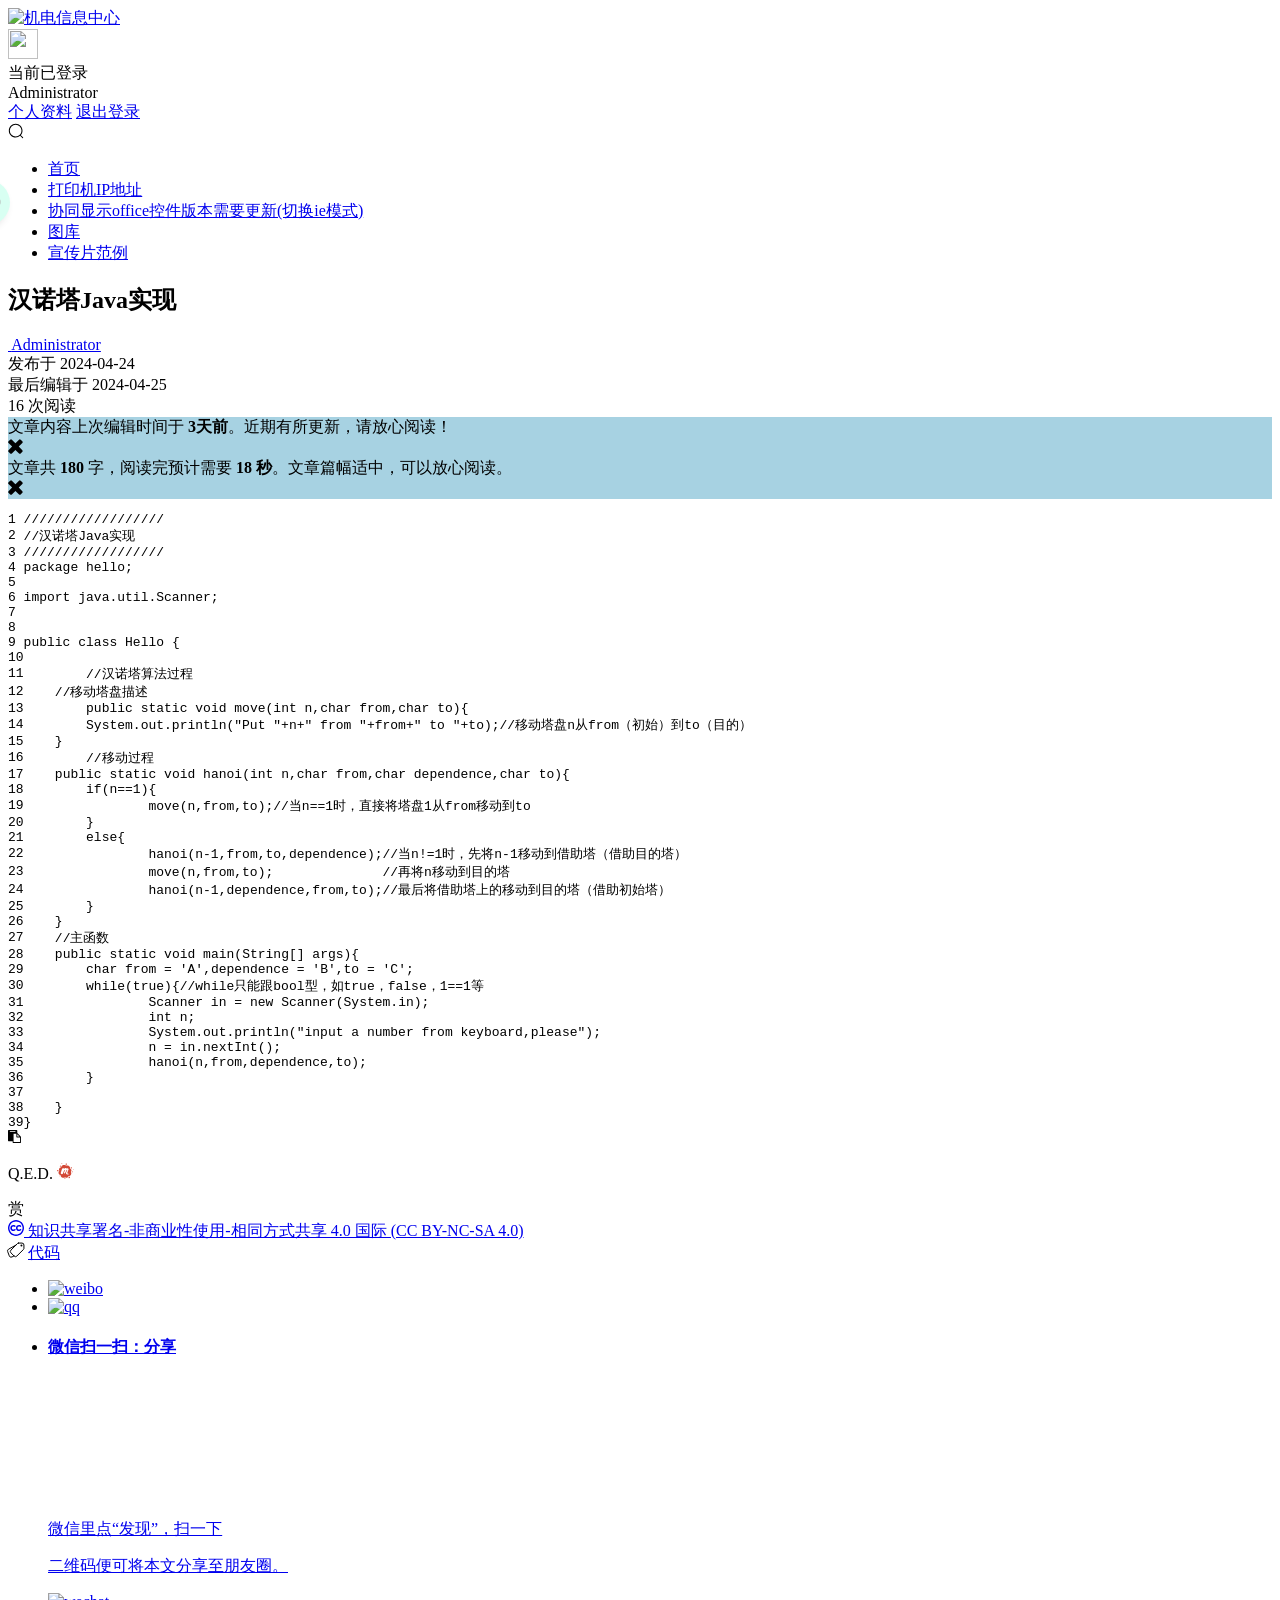
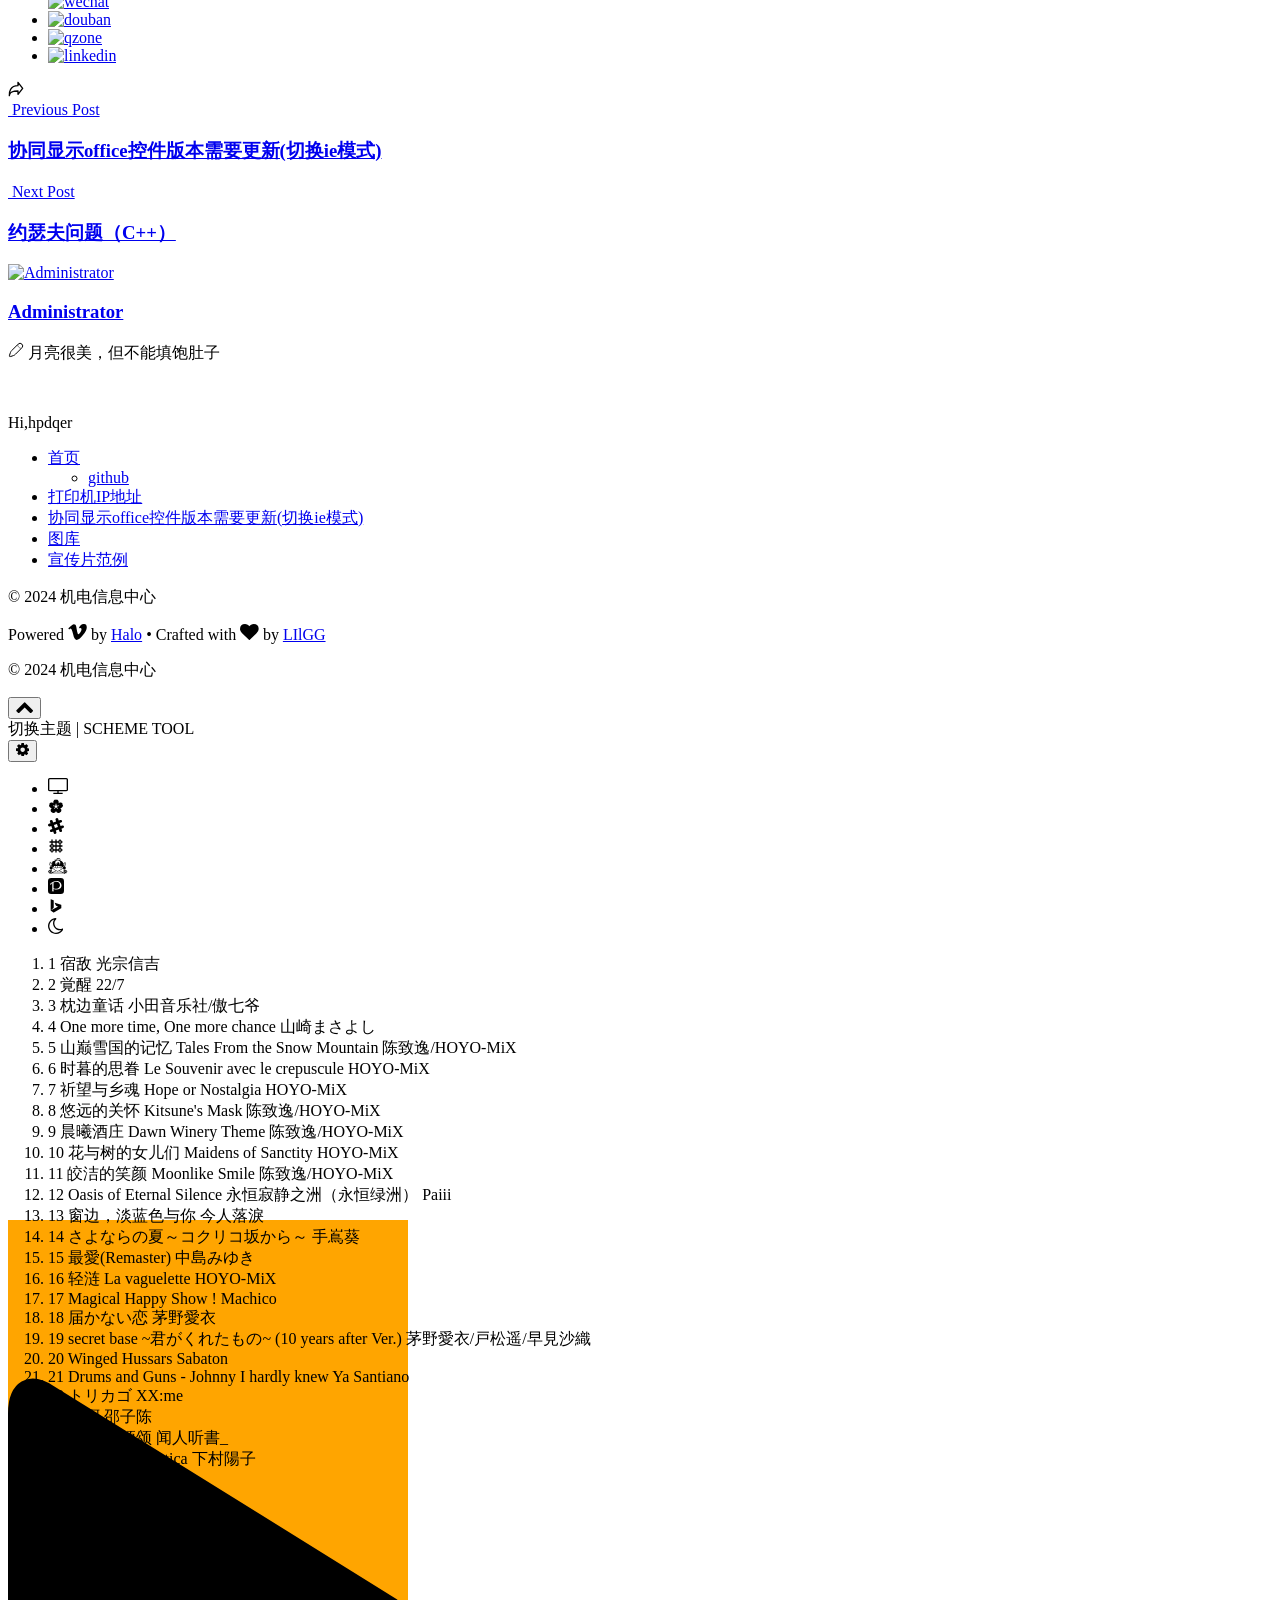
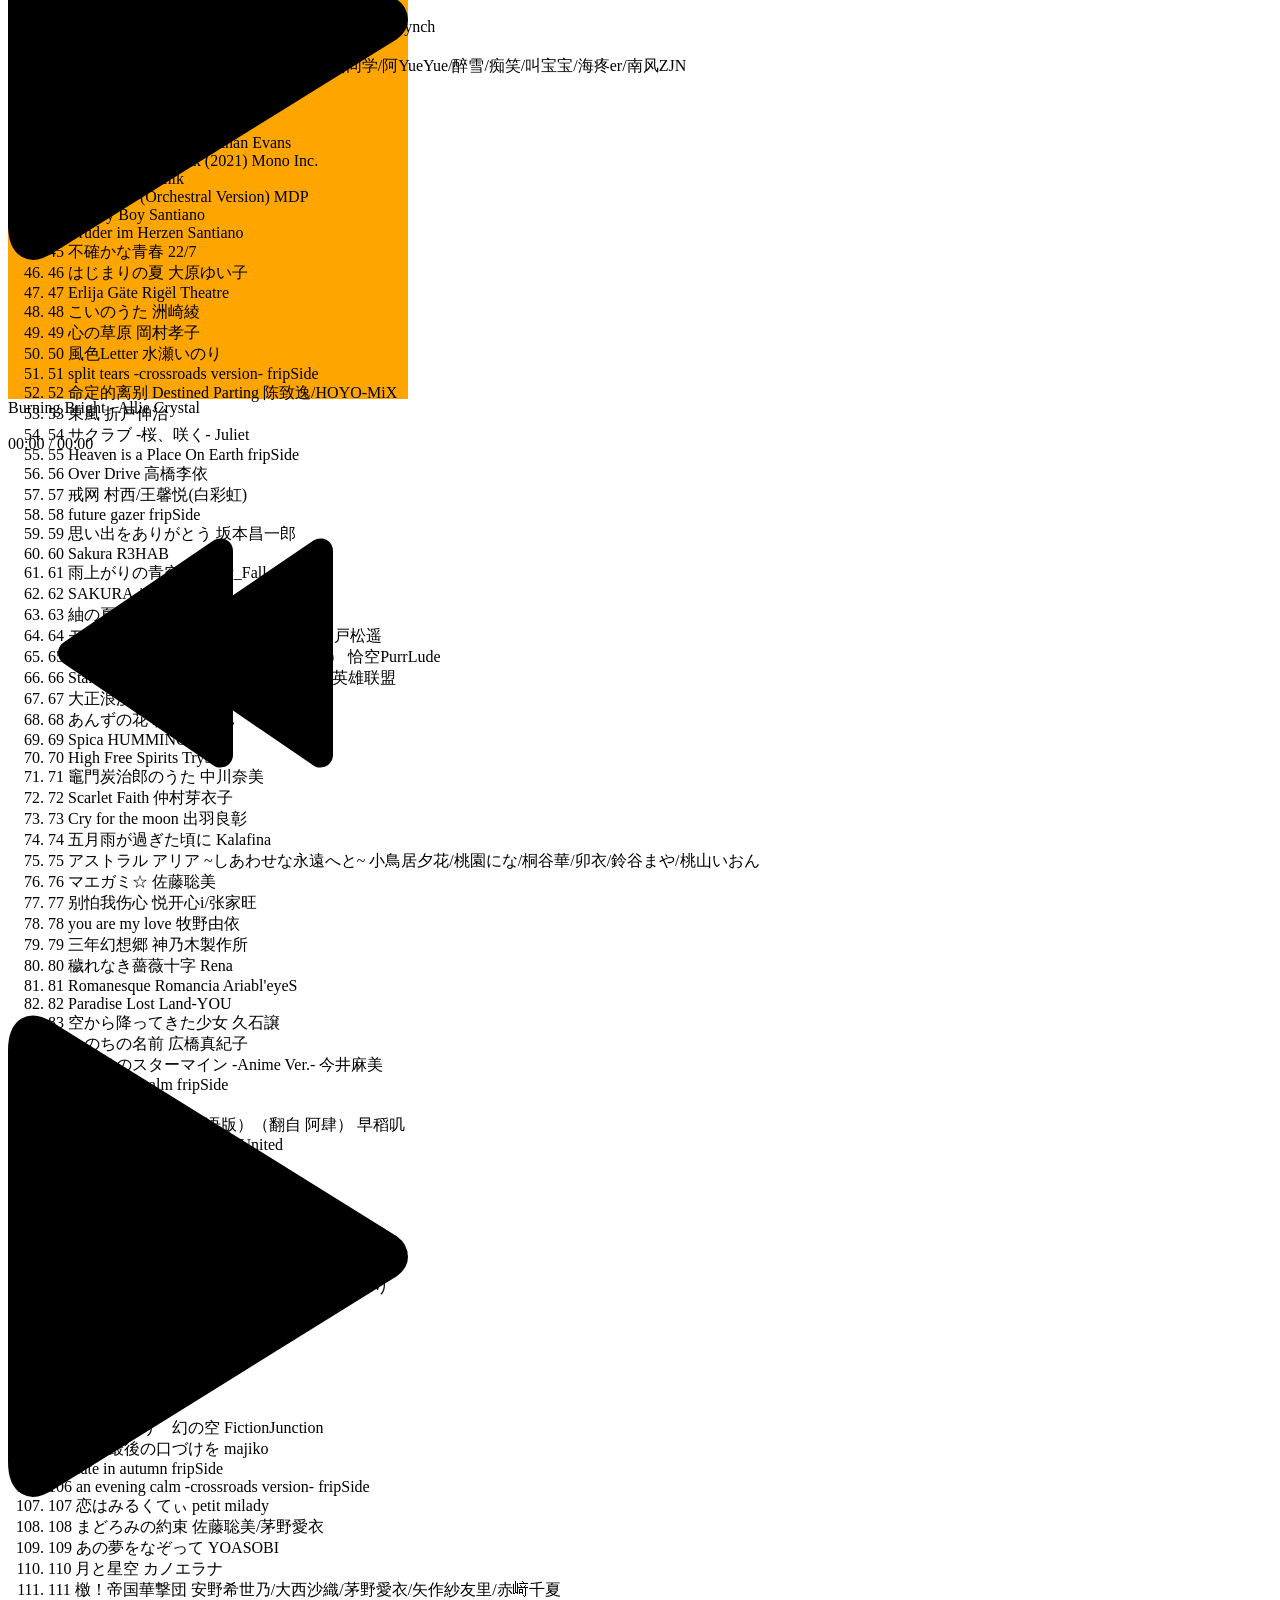
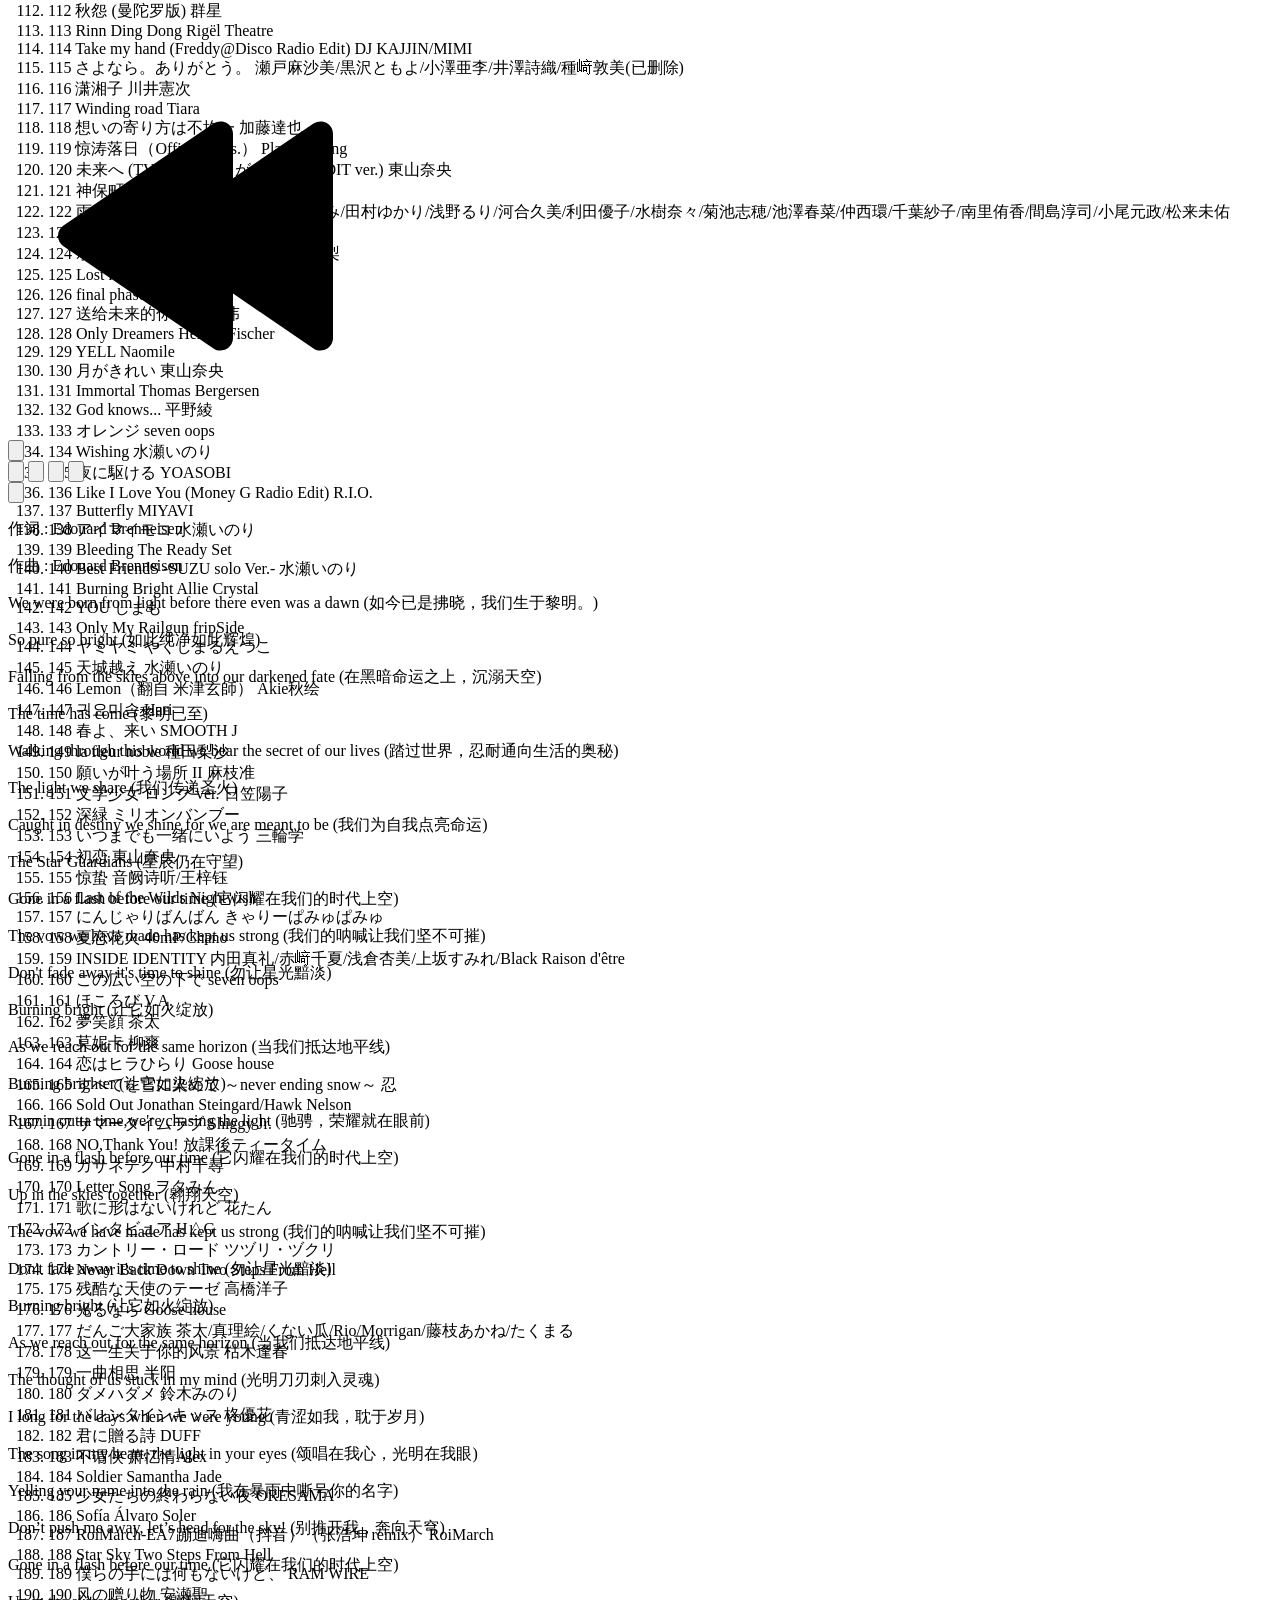
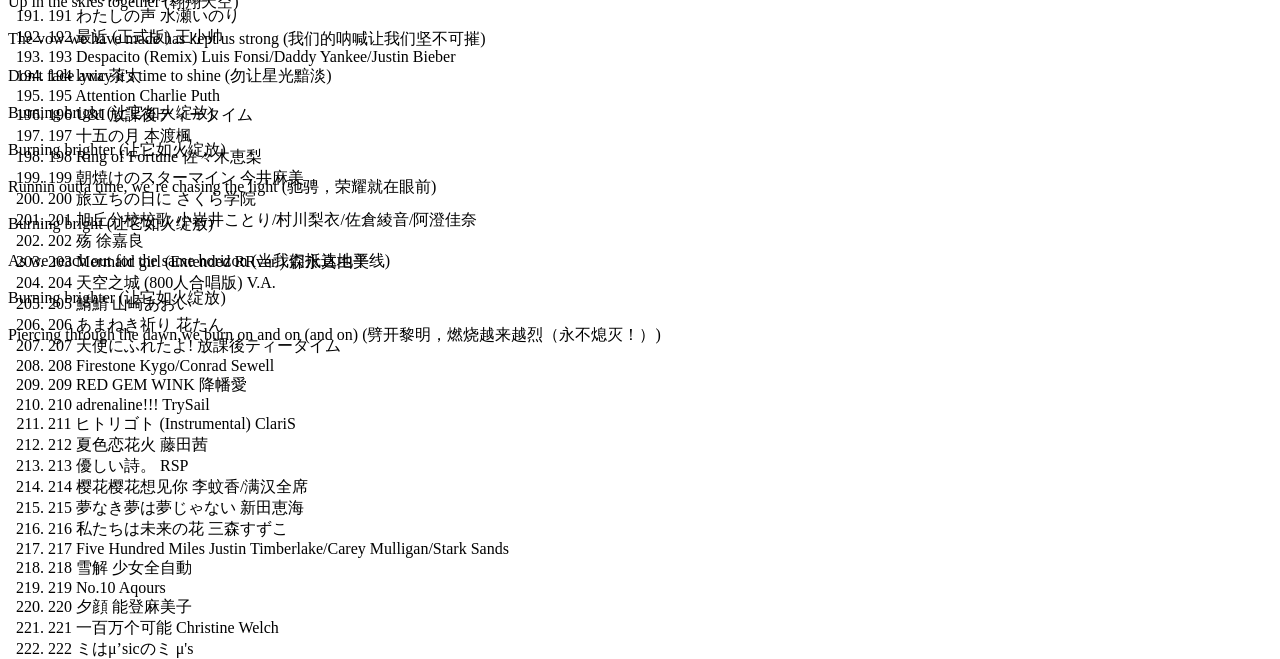
==== commit 97984698: "Update index.html" ====
--- a/index.html
+++ b/index.html
@@ -1,5 +1,5 @@
 <!DOCTYPE html>
-<!-- saved from url=(0048)http://192.168.2.178:8090/archives/1713967621628 -->
+<!-- saved from url=(0048) -->
 <html lang="zh-CN" class=" "><head><meta http-equiv="Content-Type" content="text/html; charset=UTF-8">
     
     
@@ -9,17 +9,17 @@
   <meta name="generator" content="Halo 2.0.0">
 
   
-  <link rel="preload" href="./汉诺塔Java实现_机电信息中心_files/main.min.css" as="style">
-  <link rel="stylesheet" href="./汉诺塔Java实现_机电信息中心_files/main.min.css">
+  <link rel="preload" href="./汉诺塔Java实现_files/main.min.css" as="style">
+  <link rel="stylesheet" href="./汉诺塔Java实现_files/main.min.css">
 
   
   
   <link rel="preconnect" href="https://fonts.googleapis.com/" crossorigin="">
-  <link rel="stylesheet" href="./汉诺塔Java实现_机电信息中心_files/css" media="all" onload="this.media=&#39;all&#39;">
-
-  
-  
-  <link rel="stylesheet" href="./汉诺塔Java实现_机电信息中心_files/highlight-Dracula.min.css" type="text/css" media="all" onload="this.media=&#39;all&#39;">
+  <link rel="stylesheet" href="./汉诺塔Java实现_files/css" media="all" onload="this.media=&#39;all&#39;">
+
+  
+  
+  <link rel="stylesheet" href="./汉诺塔Java实现_files/highlight-Dracula.min.css" type="text/css" media="all" onload="this.media=&#39;all&#39;">
 
   
   <script>
@@ -41,7 +41,7 @@
     
     <title>
        
-  汉诺塔Java实现|机电信息中心
+  汉诺塔Java实现
   
     </title>
 
@@ -51,14 +51,14 @@
 </noscript>
 
   <meta content="Halo 2.14.0" name="generator"><!-- plugin-comment-widget start -->
-<script src="./汉诺塔Java实现_机电信息中心_files/comment-widget.iife.js.下载"></script>
-<link rel="stylesheet" href="./汉诺塔Java实现_机电信息中心_files/style.css">
+<script src="./汉诺塔Java实现_files/comment-widget.iife.js.下载"></script>
+<link rel="stylesheet" href="./汉诺塔Java实现_files/style.css">
 <!-- plugin-comment-widget end -->
 <!-- PluginSearchWidget start -->
-<script src="./汉诺塔Java实现_机电信息中心_files/search-widget.iife.js.下载" async=""></script>
-<link rel="stylesheet" href="./汉诺塔Java实现_机电信息中心_files/style(1).css">
+<script src="./汉诺塔Java实现_files/search-widget.iife.js.下载" async=""></script>
+<link rel="stylesheet" href="./汉诺塔Java实现_files/style(1).css">
 <!-- PluginSearchWidget end -->
-<link rel="icon" href="./汉诺塔Java实现_机电信息中心_files/hpdq.png">
+<link rel="icon" href="./汉诺塔Java实现_files/hpdq.png">
 <style type="text/css">._th-container ._th-item{margin-bottom:3px;position:relative;width:0;height:0;cursor:pointer;opacity:.3;background-color:aquamarine;border-radius:100%;text-align:center;line-height:30px;-webkit-transition:all .35s;-o-transition:all .35s;transition:all .35s;right:30px}._th-container ._th-item,._th-container ._th-click-hover,._th_cover-all-show-times ._th_times{-webkit-box-shadow:-3px 4px 12px -5px black;box-shadow:-3px 4px 12px -5px black}._th-container:hover ._th-item._item-x2{margin-left:18px;width:40px;height:40px;line-height:40px}._th-container:hover ._th-item._item-x-2{margin-left:17px;width:38px;height:38px;line-height:38px}._th-container:hover ._th-item._item-xx2{width:36px;height:36px;margin-left:16px;line-height:36px}._th-container:hover ._th-item._item-xx-2{width:32px;height:32px;line-height:32px;margin-left:14px}._th-container:hover ._th-item._item-reset{width:30px;line-height:30px;height:30px;margin-left:10px}._th-click-hover{position:relative;-webkit-transition:all .5s;-o-transition:all .5s;transition:all .5s;height:45px;width:45px;cursor:pointer;opacity:.3;border-radius:100%;background-color:aquamarine;text-align:center;line-height:45px;right:0}._th-container:hover{left:-5px}._th-container{font-size:12px;-webkit-transition:all .5s;-o-transition:all .5s;transition:all .5s;left:-35px;top:20%;position:fixed;-webkit-box-sizing:border-box;box-sizing:border-box;z-index:100000;-webkit-user-select:none;-moz-user-select:none;-ms-user-select:none;user-select:none}._th-container ._th-item:hover{opacity:.8;background-color:#5fb492;color:aliceblue}._th-container ._th-item:active{opacity:.9;background-color:#1b3a26;color:aliceblue}._th-container:hover ._th-click-hover{opacity:.8}._th-container:hover ._th-item{opacity:.6;right:0}._th-container ._th-click-hover:hover{opacity:.8;background-color:#5fb492;color:aliceblue}._th_cover-all-show-times{position:fixed;top:0;right:0;width:100%;height:100%;z-index:99999;opacity:1;font-weight:900;font-size:30px;color:#4f4f4f;background-color:rgba(0,0,0,0.1)}._th_cover-all-show-times._th_hidden{z-index:-99999;opacity:0;-webkit-transition:1s all;-o-transition:1s all;transition:1s all}._th_cover-all-show-times ._th_times{width:300px;height:300px;border-radius:50%;background-color:rgba(127,255,212,0.51);text-align:center;line-height:300px;position:absolute;top:50%;right:50%;margin-top:-150px;margin-right:-150px}</style><script charset="utf-8" src="chrome-extension://pngicgippofneelinabebobnkpmdiphn/js/btype.js"></script><script type="text/javascript" charset="utf-8" src="chrome-extension://pngicgippofneelinabebobnkpmdiphn/js/chrome.js"></script><input type="hidden" id="_w_simile" data-inspect-config="3"><script type="text/javascript" src="chrome-extension://odphnbhiddhdpoccbialllejaajemdio/scripts/inspector.js"></script><style type="text/css">.gwd-row[data-v-782a8437] {
   display: flex;
   flex-direction: row;
@@ -309,7 +309,7 @@
   border-color: transparent transparent white transparent;
   transform: rotate(180deg);
 }
-</style><link rel="stylesheet" href="./汉诺塔Java实现_机电信息中心_files/font-awesome-animation.min.min.css"><link rel="modulepreload" as="script" crossorigin="" href="http://192.168.2.178:8090/themes/theme-sakura/assets/dist/assets/APlayer.min-1b5a4167.js"><link rel="modulepreload" as="script" crossorigin="" href="http://192.168.2.178:8090/themes/theme-sakura/assets/dist/assets/_commonjsHelpers-042e6b4d.js"><link rel="stylesheet" href="./汉诺塔Java实现_机电信息中心_files/APlayer.min.min.css"><link rel="modulepreload" as="script" crossorigin="" href="http://192.168.2.178:8090/themes/theme-sakura/assets/dist/assets/nprogress-2b5a08a9.js"><link rel="modulepreload" as="script" crossorigin="" href="http://192.168.2.178:8090/themes/theme-sakura/assets/dist/assets/index-c0aec26a.js"><link rel="modulepreload" as="script" crossorigin="" href="http://192.168.2.178:8090/themes/theme-sakura/assets/dist/assets/clipboard-8ef9d310.js"><link rel="modulepreload" as="script" crossorigin="" href="http://192.168.2.178:8090/themes/theme-sakura/assets/dist/assets/index-5fe31283.js"><link rel="stylesheet" href="./汉诺塔Java实现_机电信息中心_files/fancybox.min.css"><style id="hljs-ln-css">
+</style><link rel="stylesheet" href="./汉诺塔Java实现_files/font-awesome-animation.min.min.css"><link rel="modulepreload" as="script" crossorigin="" href="http://192.168.2.178:8090/themes/theme-sakura/assets/dist/assets/APlayer.min-1b5a4167.js"><link rel="modulepreload" as="script" crossorigin="" href="http://192.168.2.178:8090/themes/theme-sakura/assets/dist/assets/_commonjsHelpers-042e6b4d.js"><link rel="stylesheet" href="./汉诺塔Java实现_files/APlayer.min.min.css"><link rel="modulepreload" as="script" crossorigin="" href="http://192.168.2.178:8090/themes/theme-sakura/assets/dist/assets/nprogress-2b5a08a9.js"><link rel="modulepreload" as="script" crossorigin="" href="http://192.168.2.178:8090/themes/theme-sakura/assets/dist/assets/index-c0aec26a.js"><link rel="modulepreload" as="script" crossorigin="" href="http://192.168.2.178:8090/themes/theme-sakura/assets/dist/assets/clipboard-8ef9d310.js"><link rel="modulepreload" as="script" crossorigin="" href="http://192.168.2.178:8090/themes/theme-sakura/assets/dist/assets/index-5fe31283.js"><link rel="stylesheet" href="./汉诺塔Java实现_files/fancybox.min.css"><style id="hljs-ln-css">
   .hljs-ln{border-collapse:collapse}
   .hljs-ln td{padding:0}
   .hljs-ln-n:before{content:attr(data-line-number)}
@@ -396,13 +396,13 @@
 <div class="site-branding">
   <div class="site-title">
     <a data-pjax="" href="http://192.168.2.178:8090/" aria-label="access the homepage of this website" data-pjax-state="">
-      <img src="./汉诺塔Java实现_机电信息中心_files/hpdq.png" alt="机电信息中心">
+      <img src="./汉诺塔Java实现_files/hpdq.png" alt="机电信息中心">
     </a>
   </div>
   
 </div>
   <div class="header-user-avatar">
-  <img src="./汉诺塔Java实现_机电信息中心_files/0eff0edb-ae31-4f71-abe6-d673fcecc55c.png" width="30" height="30" alt="">
+  <img src="./汉诺塔Java实现_files/0eff0edb-ae31-4f71-abe6-d673fcecc55c.png" width="30" height="30" alt="">
   <div class="header-user-menu">
     
     
@@ -453,7 +453,7 @@
 </li>
       
         <li class="menu-item menu-item-menu-item-ggGSG">
-  <a data-pjax="" href="https://docs.qq.com/sheet/DVWhFWVdWVVpDcmV0?tab=BB08J2" target="_blank" aria-label="navigate to the target menu" data-pjax-state="">
+  <a data-pjax="" href="https://www.baidu.com" target="_blank" aria-label="navigate to the target menu" data-pjax-state="">
     <span class="faa-parent animated-hover">
       
       打印机IP地址
@@ -524,7 +524,7 @@
     <div class="post-meta-item">
       <span class="post-meta-item-avatar" itemprop="about" itemscope="" itemtype="http://schema.org/Thing">
         <a href="http://192.168.2.178:8090/" itemprop="url" rel="index" aria-label="website URL">
-          <img src="./汉诺塔Java实现_机电信息中心_files/0eff0edb-ae31-4f71-abe6-d673fcecc55c.png" alt="">
+          <img src="./汉诺塔Java实现_files/0eff0edb-ae31-4f71-abe6-d673fcecc55c.png" alt="">
         </a>
       </span>
 
@@ -624,11 +624,11 @@
           <div class="reward-main" style="visibility: visible; display: none; left: -150px;">
             <ul class="reward-row">
               <li>
-                <img src="./汉诺塔Java实现_机电信息中心_files/mm_facetoface_collect_qrcode_1713942475059.png" alt="reword">
+                <img src="./汉诺塔Java实现_files/mm_facetoface_collect_qrcode_1713942475059.png" alt="reword">
                 <span class="reward-name">WX</span>
               </li>
               <li>
-                <img src="./汉诺塔Java实现_机电信息中心_files/1713942619.jpg" alt="reword">
+                <img src="./汉诺塔Java实现_files/1713942619.jpg" alt="reword">
                 <span class="reward-name">ZFB</span>
               </li>
             </ul>
@@ -654,12 +654,12 @@
       <ul class="social-share share-hidden">
         <li>
           <a href="http://service.weibo.com/share/share.php?url=/archives/1713967621628&amp;appkey=&amp;title=%E6%B1%89%E8%AF%BA%E5%A1%94Java%E5%AE%9E%E7%8E%B0|Administrator&amp;pic=" onclick="window.open(this.href, &#39;weibo-share&#39;, &#39;width=490,height=700&#39;);return false;" class="s-weibo" data-i18n="[title]share.weibo" aria-label="Social Network - weibo" title="分享至微博" i18n-options="{&quot;clone&quot;:{}}">
-            <img src="./汉诺塔Java实现_机电信息中心_files/weibo.png" alt="weibo">
+            <img src="./汉诺塔Java实现_files/weibo.png" alt="weibo">
           </a>
         </li>
         <li>
           <a href="http://connect.qq.com/widget/shareqq/index.html?url=/archives/1713967621628&amp;title=%E6%B1%89%E8%AF%BA%E5%A1%94Java%E5%AE%9E%E7%8E%B0|Administrator&amp;source=%E6%B1%89%E8%AF%BA%E5%A1%94Java%E5%AE%9E%E7%8E%B0|Administrator&amp;desc=//////////////////%0A//%E6%B1%89%E8%AF%BA%E5%A1%94Java%E5%AE%9E%E7%8E%B0%0A//////////////////%0Apackage%20hello;%0A%0Aimport%20java.util.Scanner;%20%0A%0A%0Apublic%20class%20Hello%20%7B%0A%0A%09//%E6%B1%89%E8%AF%BA%E5%A1%94%E7%AE%97%E6%B3%95%E8%BF%87%E7%A8%8B%0A%20%20%20%20//%E7%A7%BB%E5%8A%A8%E5%A1%94%E7%9B%98%E6%8F%8F%E8%BF%B0%0A%09public%20s&amp;pics=&amp;summary=//////////////////%0A//%E6%B1%89%E8%AF%BA%E5%A1%94Java%E5%AE%9E%E7%8E%B0%0A//////////////////%0Apackage%20hello;%0A%0Aimport%20java.util.Scanner;%20%0A%0A%0Apublic%20class%20Hello%20%7B%0A%0A%09//%E6%B1%89%E8%AF%BA%E5%A1%94%E7%AE%97%E6%B3%95%E8%BF%87%E7%A8%8B%0A%20%20%20%20//%E7%A7%BB%E5%8A%A8%E5%A1%94%E7%9B%98%E6%8F%8F%E8%BF%B0%0A%09public%20s" onclick="window.open(this.href, &#39;qq-share&#39;, &#39;width=730,height=500&#39;);return false;" class="s-qq" data-i18n="[title]share.qq" aria-label="Social Network - qq" title="分享至 QQ" i18n-options="{&quot;clone&quot;:{}}">
-            <img src="./汉诺塔Java实现_机电信息中心_files/qq.png" alt="qq">
+            <img src="./汉诺塔Java实现_files/qq.png" alt="qq">
           </a>
         </li>
         <li>
@@ -672,22 +672,22 @@
                 <p data-i18n="share.wechat.help_2" i18n-options="{&quot;clone&quot;:{}}">二维码便可将本文分享至朋友圈。</p>
               </div>
             </div>
-            <img src="./汉诺塔Java实现_机电信息中心_files/wechat.png" alt="wechat">
+            <img src="./汉诺塔Java实现_files/wechat.png" alt="wechat">
           </a>
         </li>
         <li>
           <a href="http://shuo.douban.com/!service/share?href=/archives/1713967621628&amp;name=%E6%B1%89%E8%AF%BA%E5%A1%94Java%E5%AE%9E%E7%8E%B0|Administrator&amp;text=//////////////////%0A//%E6%B1%89%E8%AF%BA%E5%A1%94Java%E5%AE%9E%E7%8E%B0%0A//////////////////%0Apackage%20hello;%0A%0Aimport%20java.util.Scanner;%20%0A%0A%0Apublic%20class%20Hello%20%7B%0A%0A%09//%E6%B1%89%E8%AF%BA%E5%A1%94%E7%AE%97%E6%B3%95%E8%BF%87%E7%A8%8B%0A%20%20%20%20//%E7%A7%BB%E5%8A%A8%E5%A1%94%E7%9B%98%E6%8F%8F%E8%BF%B0%0A%09public%20s&amp;image=&amp;starid=0&amp;aid=0&amp;style=11" onclick="window.open(this.href, &#39;douban-share&#39;, &#39;width=490,height=600&#39;);return false;" class="s-douban" data-i18n="[title]share.douban" aria-label="Social Network - douban" title="分享至豆瓣" i18n-options="{&quot;clone&quot;:{}}">
-            <img src="./汉诺塔Java实现_机电信息中心_files/douban.png" alt="douban">
+            <img src="./汉诺塔Java实现_files/douban.png" alt="douban">
           </a>
         </li>
         <li>
           <a href="http://sns.qzone.qq.com/cgi-bin/qzshare/cgi_qzshare_onekey?url=/archives/1713967621628&amp;title=%E6%B1%89%E8%AF%BA%E5%A1%94Java%E5%AE%9E%E7%8E%B0|Administrator&amp;desc=//////////////////%0A//%E6%B1%89%E8%AF%BA%E5%A1%94Java%E5%AE%9E%E7%8E%B0%0A//////////////////%0Apackage%20hello;%0A%0Aimport%20java.util.Scanner;%20%0A%0A%0Apublic%20class%20Hello%20%7B%0A%0A%09//%E6%B1%89%E8%AF%BA%E5%A1%94%E7%AE%97%E6%B3%95%E8%BF%87%E7%A8%8B%0A%20%20%20%20//%E7%A7%BB%E5%8A%A8%E5%A1%94%E7%9B%98%E6%8F%8F%E8%BF%B0%0A%09public%20s&amp;summary=//////////////////%0A//%E6%B1%89%E8%AF%BA%E5%A1%94Java%E5%AE%9E%E7%8E%B0%0A//////////////////%0Apackage%20hello;%0A%0Aimport%20java.util.Scanner;%20%0A%0A%0Apublic%20class%20Hello%20%7B%0A%0A%09//%E6%B1%89%E8%AF%BA%E5%A1%94%E7%AE%97%E6%B3%95%E8%BF%87%E7%A8%8B%0A%20%20%20%20//%E7%A7%BB%E5%8A%A8%E5%A1%94%E7%9B%98%E6%8F%8F%E8%BF%B0%0A%09public%20s&amp;site=%E6%9C%BA%E7%94%B5%E4%BF%A1%E6%81%AF%E4%B8%AD%E5%BF%83" onclick="window.open(this.href, &#39;qzone-share&#39;, &#39;width=490,height=600&#39;);return false;" class="s-qzone" data-i18n="[title]share.qzone" aria-label="Social Network - qzone" title="分享至 QQ 空间" i18n-options="{&quot;clone&quot;:{}}">
-            <img src="./汉诺塔Java实现_机电信息中心_files/qzone.png" alt="qzone">
+            <img src="./汉诺塔Java实现_files/qzone.png" alt="qzone">
           </a>
         </li>
         <li>
           <a href="http://www.linkedin.com/shareArticle?mini=true&amp;ro=true&amp;title=%E6%B1%89%E8%AF%BA%E5%A1%94Java%E5%AE%9E%E7%8E%B0|Administrator&amp;url=/archives/1713967621628&amp;summary=//////////////////%0A//%E6%B1%89%E8%AF%BA%E5%A1%94Java%E5%AE%9E%E7%8E%B0%0A//////////////////%0Apackage%20hello;%0A%0Aimport%20java.util.Scanner;%20%0A%0A%0Apublic%20class%20Hello%20%7B%0A%0A%09//%E6%B1%89%E8%AF%BA%E5%A1%94%E7%AE%97%E6%B3%95%E8%BF%87%E7%A8%8B%0A%20%20%20%20//%E7%A7%BB%E5%8A%A8%E5%A1%94%E7%9B%98%E6%8F%8F%E8%BF%B0%0A%09public%20s&amp;source=%E6%9C%BA%E7%94%B5%E4%BF%A1%E6%81%AF%E4%B8%AD%E5%BF%83&amp;armin=armin" onclick="window.open(this.href, &#39;linkedin-share&#39;, &#39;width=490,height=600&#39;);return false;" class="s-linkedin" data-i18n="[title]share.linkedin" aria-label="Social Network - linkedin" title="分享至领英" i18n-options="{&quot;clone&quot;:{}}">
-            <img src="./汉诺塔Java实现_机电信息中心_files/linkedin.png" alt="linkedin">
+            <img src="./汉诺塔Java实现_files/linkedin.png" alt="linkedin">
           </a>
         </li>
       </ul>
@@ -704,7 +704,7 @@
     <section class="post-pagination">
       <div class="pagination-container previous">
         <a data-pjax="" href="http://192.168.2.178:8090/archives/%E5%8D%8F%E5%90%8C" rel="prev" aria-label="request for the previous page of the article" data-pjax-state="">
-          <img class="lazyload" src="./汉诺塔Java实现_机电信息中心_files/orange.progress-bar-stripe-loader.svg" data-src="/upload/图片4.png" alt="" onerror="imgError(this)">
+          <img class="lazyload" src="./汉诺塔Java实现_files/orange.progress-bar-stripe-loader.svg" data-src="/upload/图片4.png" alt="" onerror="imgError(this)">
           
           
           <span class="label" data-i18n="post.prev" i18n-options="{&quot;clone&quot;:{}}">Previous Post</span>
@@ -717,7 +717,7 @@
         <a data-pjax="" href="http://192.168.2.178:8090/archives/%E7%BA%A6%E7%91%9F%E5%A4%AB%E9%97%AE%E9%A2%98" rel="next" aria-label="request for the next page of the article" data-pjax-state="">
           
           
-          <img class="lazyload" src="./汉诺塔Java实现_机电信息中心_files/orange.progress-bar-stripe-loader.svg" data-src="/themes/theme-sakura/assets/images/default/temp.webp" alt="" onerror="imgError(this)">
+          <img class="lazyload" src="./汉诺塔Java实现_files/orange.progress-bar-stripe-loader.svg" data-src="/themes/theme-sakura/assets/images/default/temp.webp" alt="" onerror="imgError(this)">
           <span class="label" data-i18n="post.next" i18n-options="{&quot;clone&quot;:{}}">Next Post</span>
           <div class="info">
             <h3>约瑟夫问题（C++）</h3>
@@ -731,7 +731,7 @@
   <section class="author-profile">
     <div class="info" itemprop="author" itemscope="" itemtype="http://schema.org/Person">
       <a href="http://192.168.2.178:8090/authors/lzr" class="profile gravatar" aria-label="visiting the author&#39;s website of the current article">
-        <img src="./汉诺塔Java实现_机电信息中心_files/0eff0edb-ae31-4f71-abe6-d673fcecc55c.png" itemprop="image" alt="Administrator">
+        <img src="./汉诺塔Java实现_files/0eff0edb-ae31-4f71-abe6-d673fcecc55c.png" itemprop="image" alt="Administrator">
       </a>
       <div class="meta">
         <h3 itemprop="name">
@@ -784,7 +784,7 @@
   
   <div class="mobile-sidebar">
     <div class="avatar">
-      <img src="./汉诺塔Java实现_机电信息中心_files/hpdq.png" alt="">
+      <img src="./汉诺塔Java实现_files/hpdq.png" alt="">
     </div>
 
     <p class="glitch-text">Hi,hpdqer</p>
@@ -821,7 +821,7 @@
 </li>
       
         <li class="menu-item menu-item-menu-item-ggGSG">
-  <a data-pjax="" href="https://docs.qq.com/sheet/DVWhFWVdWVVpDcmV0?tab=BB08J2" target="_blank" aria-label="navigate to the target menu" data-pjax-state="">
+  <a data-pjax="" href="https://www.baidu.com" target="_blank" aria-label="navigate to the target menu" data-pjax-state="">
     <span class="faa-parent animated-hover">
       
       打印机IP地址
@@ -992,12 +992,12 @@
     
 
   
-  <script type="module" async="" src="./汉诺塔Java实现_机电信息中心_files/main.min.js.下载"></script>
-
-  
-  <script type="module" async="" src="./汉诺塔Java实现_机电信息中心_files/pjax.min.js.下载"></script>
-
-  <script type="module" async="" src="./汉诺塔Java实现_机电信息中心_files/lazysizes.min.js.下载"></script>
+  <script type="module" async="" src="./汉诺塔Java实现_files/main.min.js.下载"></script>
+
+  
+  <script type="module" async="" src="./汉诺塔Java实现_files/pjax.min.js.下载"></script>
+
+  <script type="module" async="" src="./汉诺塔Java实现_files/lazysizes.min.js.下载"></script>
 
   <script type="text/javascript">
     function imgError(dom) {
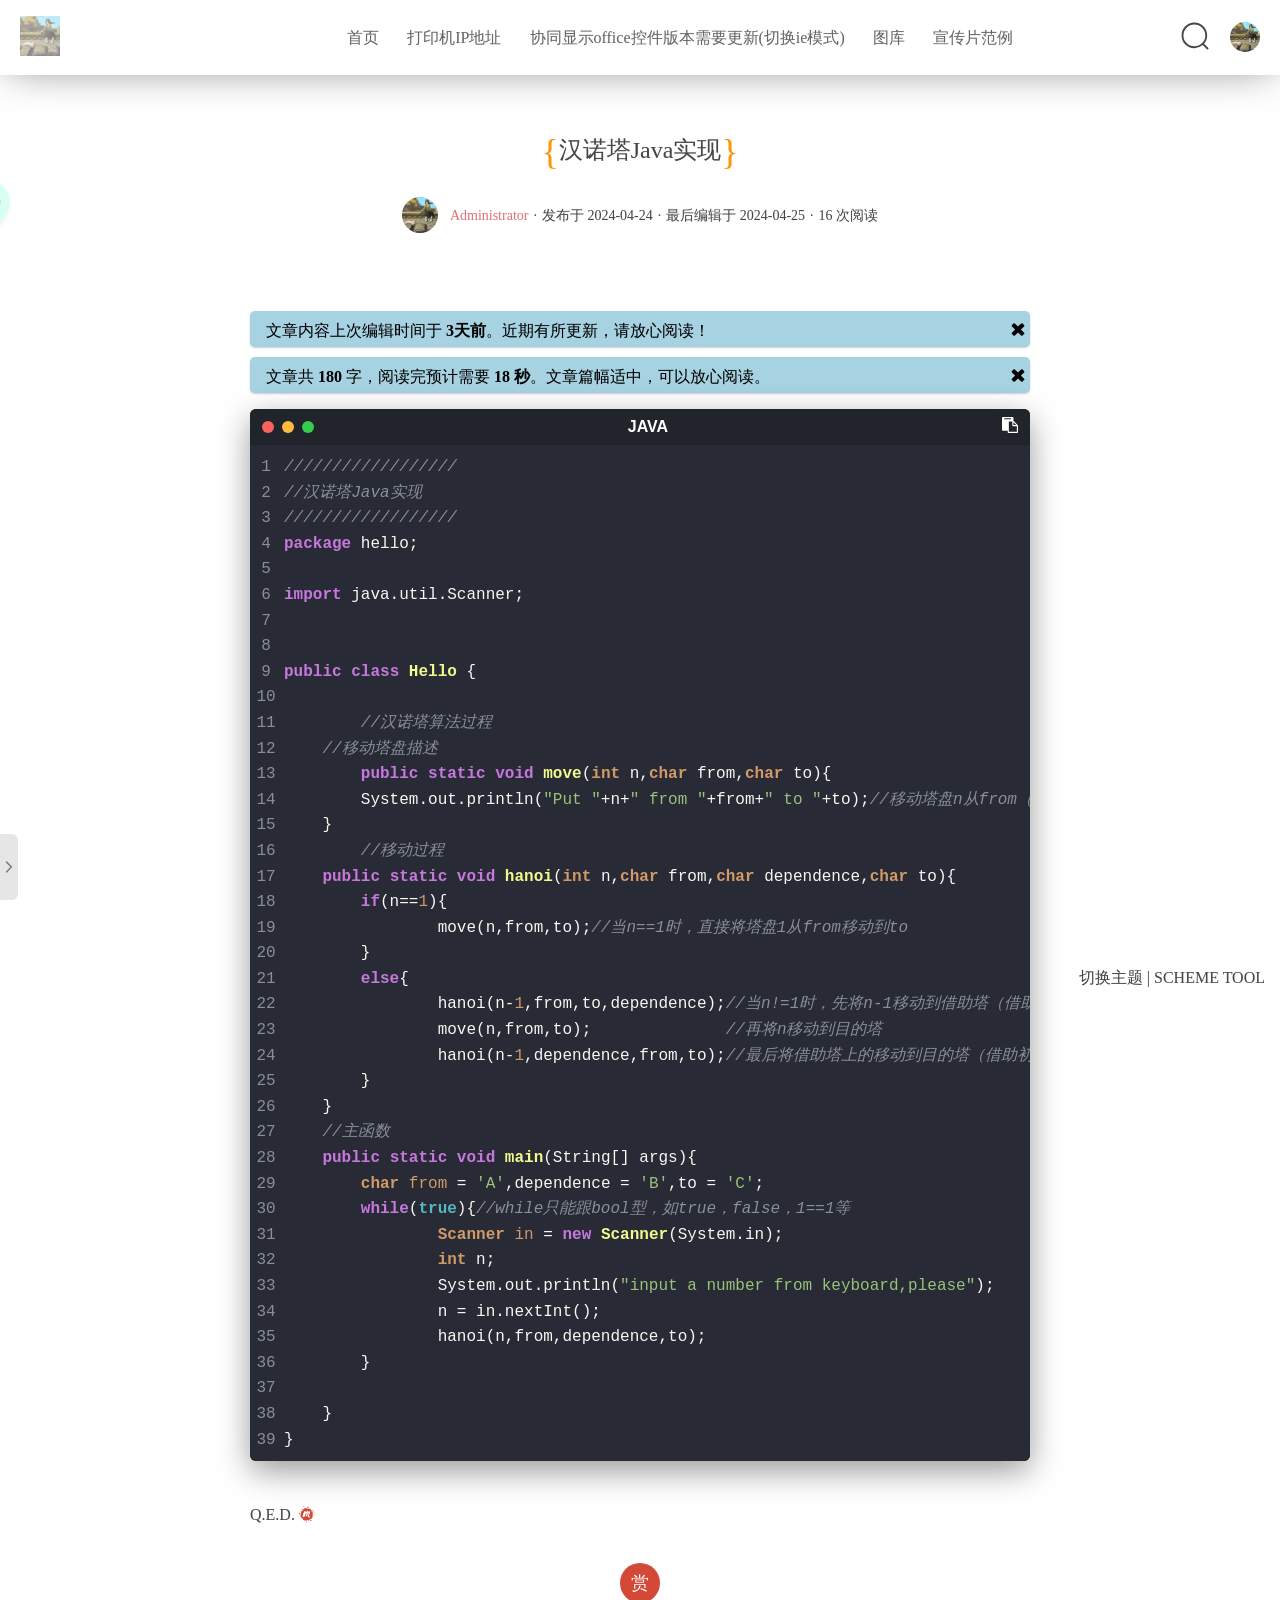
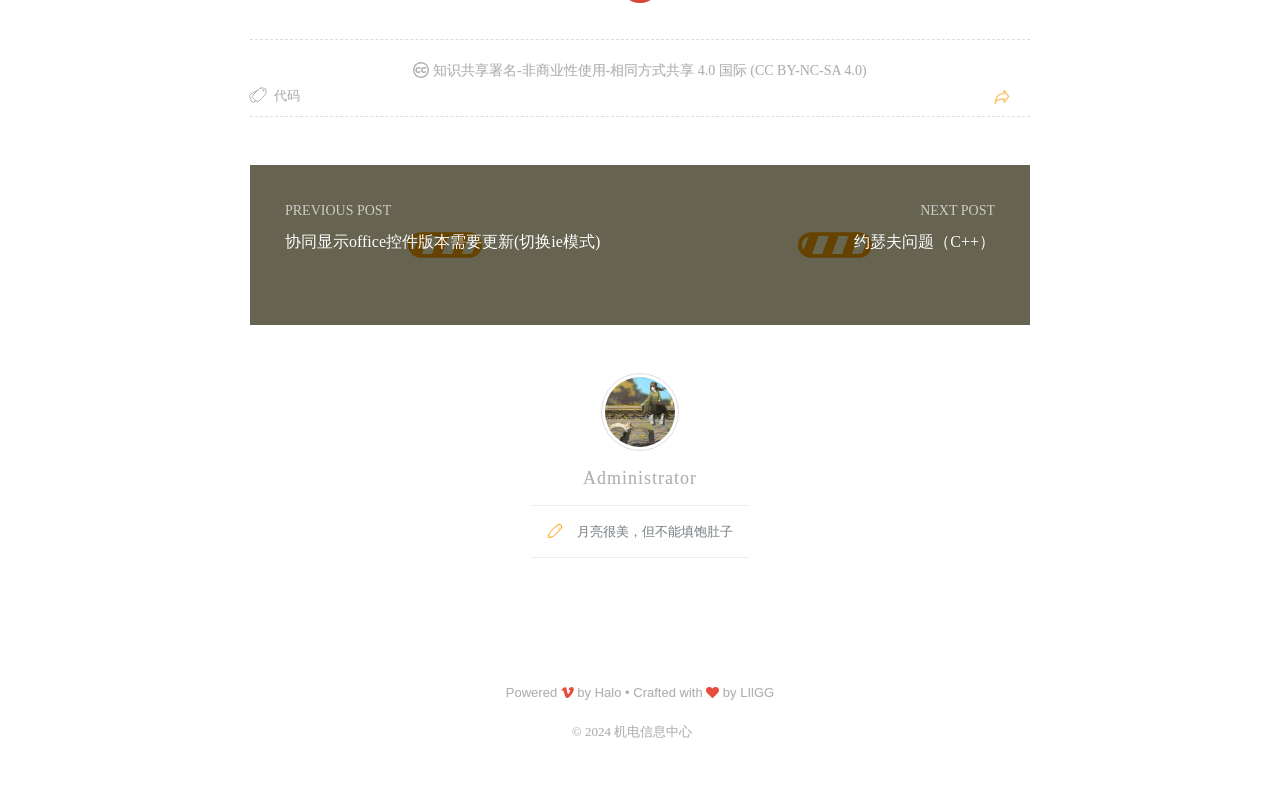
==== commit 00a2c0e0: "Update index.html" ====
--- a/index.html
+++ b/index.html
@@ -395,8 +395,8 @@
   
 <div class="site-branding">
   <div class="site-title">
-    <a data-pjax="" href="http://192.168.2.178:8090/" aria-label="access the homepage of this website" data-pjax-state="">
-      <img src="./汉诺塔Java实现_files/hpdq.png" alt="机电信息中心">
+    <a data-pjax="" href="https://zongru666.github.io/Awesome-Love-Code/Web/022/" aria-label="access the homepage of this website" data-pjax-state="">
+      <img src="./汉诺塔Java实现_files/1713942619.jpg" alt="信息中心">
     </a>
   </div>
   
@@ -431,7 +431,7 @@
     <ul id="menu-menu-1" class="menu">
       
         <li class="menu-item menu-item-88c3f10b-321c-4092-86a8-70db00251b74">
-  <a data-pjax="" href="http://192.168.2.178:8090/" aria-label="navigate to the target menu" data-pjax-state="">
+  <a data-pjax="" href="https://zongru666.github.io/Awesome-Love-Code/Web/022/" aria-label="navigate to the target menu" data-pjax-state="">
     <span class="faa-parent animated-hover">
       
       首页
@@ -463,7 +463,7 @@
 </li>
       
         <li class="menu-item menu-item-c4c814d1-0c2c-456b-8c96-4864965fee94">
-  <a data-pjax="" href="http://192.168.2.178:8090/archives/%E5%8D%8F%E5%90%8C" target="_self" aria-label="navigate to the target menu" data-pjax-state="">
+  <a data-pjax="" href="https://zongru666.github.io/Awesome-Love-Code/Web/022/" target="_self" aria-label="navigate to the target menu" data-pjax-state="">
     <span class="faa-parent animated-hover">
       
       协同显示office控件版本需要更新(切换ie模式)
@@ -473,7 +473,7 @@
 </li>
       
         <li class="menu-item menu-item-menu-item-FSBxS">
-  <a data-pjax="" href="http://192.168.2.178:8090/photos" target="_blank" aria-label="navigate to the target menu" data-pjax-state="">
+  <a data-pjax="" href="https://zongru666.github.io/Awesome-Love-Code/Web/022/" target="_blank" aria-label="navigate to the target menu" data-pjax-state="">
     <span class="faa-parent animated-hover">
       
       图库
@@ -483,7 +483,7 @@
 </li>
       
         <li class="menu-item menu-item-b0d041fa-dc99-48f6-a193-8604003379cf">
-  <a data-pjax="" href="http://192.168.2.178:8090/%E5%AE%A3%E4%BC%A0%E7%89%87" aria-label="navigate to the target menu" data-pjax-state="">
+  <a data-pjax="" href="https://zongru666.github.io/Awesome-Love-Code/Web/022/" aria-label="navigate to the target menu" data-pjax-state="">
     <span class="faa-parent animated-hover">
       
       宣传片范例
@@ -523,13 +523,13 @@
   <div class="meta-container">
     <div class="post-meta-item">
       <span class="post-meta-item-avatar" itemprop="about" itemscope="" itemtype="http://schema.org/Thing">
-        <a href="http://192.168.2.178:8090/" itemprop="url" rel="index" aria-label="website URL">
+        <a href="https://zongru666.github.io/Awesome-Love-Code/Web/022/" itemprop="url" rel="index" aria-label="website URL">
           <img src="./汉诺塔Java实现_files/0eff0edb-ae31-4f71-abe6-d673fcecc55c.png" alt="">
         </a>
       </span>
 
       <span class="post-authore-item-name" data-pjax="" itemprop="about" itemscope="" itemtype="http://schema.org/Thing">
-        <a href="http://192.168.2.178:8090/" itemprop="url" rel="index" aria-label="website URL">Administrator</a>
+        <a href="https://zongru666.github.io/Awesome-Love-Code/Web/022/" itemprop="url" rel="index" aria-label="website URL">Administrator</a>
       </span>
     </div>
 
@@ -563,7 +563,7 @@
   <div id="primary" class="content-area">
     
   <article id="post-cc729271-109b-4577-8169-64a97c313639" class="post-article" data-owner="Administrator" data-url="/archives/1713967621628" data-sitename="机电信息中心">
-    <link itemprop="mainEntityOfPage" href="http://192.168.2.178:8090/archives/1713967621628">
+    <link itemprop="mainEntityOfPage" href="https://zongru666.github.io/Awesome-Love-Code/Web/022/">
 
     <span hidden="" itemprop="author" itemscope="" itemtype="http://schema.org/Person">
       <meta itemprop="image" content="/upload/0eff0edb-ae31-4f71-abe6-d673fcecc55c.png">
@@ -645,7 +645,7 @@
         <div class="post-tags">
           
             <svg xmlns="http://www.w3.org/2000/svg" aria-hidden="true" role="img" width="1em" height="1em" viewBox="0 0 21 21" data-icon="system-uicons:tags" style="scale: 1.3;" class="iconify iconify--system-uicons"><g fill="none" fill-rule="evenodd" transform="translate(1 3)"><path stroke="currentColor" stroke-linecap="round" stroke-linejoin="round" d="M11.914.5H15.5a2 2 0 0 1 2 2v3.586a1 1 0 0 1-.293.707l-6.793 6.793a2 2 0 0 1-2.828 0l-3.172-3.172a2 2 0 0 1 0-2.828L11.207.793A1 1 0 0 1 11.914.5z"></path><path stroke="currentColor" stroke-linecap="round" stroke-linejoin="round" d="m7.5 13.5l-2.013 1.006A2 2 0 0 1 2.72 13.42L1.105 9.114a2 2 0 0 1 .901-2.45L9.5 2.5"></path><rect width="2" height="2" x="14" y="2" fill="currentColor" rx="1"></rect></g></svg>
-            <a href="http://192.168.2.178:8090/tags/%E4%BB%A3%E7%A0%81" rel="tag" aria-label="viewing the tags associated with this article">代码</a>
+            <a href="https://zongru666.github.io/Awesome-Love-Code/Web/022/" rel="tag" aria-label="viewing the tags associated with this article">代码</a>
           
         </div>
         
@@ -703,7 +703,7 @@
   
     <section class="post-pagination">
       <div class="pagination-container previous">
-        <a data-pjax="" href="http://192.168.2.178:8090/archives/%E5%8D%8F%E5%90%8C" rel="prev" aria-label="request for the previous page of the article" data-pjax-state="">
+        <a data-pjax="" href="https://zongru666.github.io/Awesome-Love-Code/Web/022/" rel="prev" aria-label="request for the previous page of the article" data-pjax-state="">
           <img class="lazyload" src="./汉诺塔Java实现_files/orange.progress-bar-stripe-loader.svg" data-src="/upload/图片4.png" alt="" onerror="imgError(this)">
           
           
@@ -714,7 +714,7 @@
         </a>
       </div>
       <div class="pagination-container next">
-        <a data-pjax="" href="http://192.168.2.178:8090/archives/%E7%BA%A6%E7%91%9F%E5%A4%AB%E9%97%AE%E9%A2%98" rel="next" aria-label="request for the next page of the article" data-pjax-state="">
+        <a data-pjax="" href="https://zongru666.github.io/Awesome-Love-Code/Web/022/" rel="next" aria-label="request for the next page of the article" data-pjax-state="">
           
           
           <img class="lazyload" src="./汉诺塔Java实现_files/orange.progress-bar-stripe-loader.svg" data-src="/themes/theme-sakura/assets/images/default/temp.webp" alt="" onerror="imgError(this)">
@@ -735,7 +735,7 @@
       </a>
       <div class="meta">
         <h3 itemprop="name">
-          <a href="http://192.168.2.178:8090/" itemprop="url" rel="author" aria-label="website address">Administrator</a>
+          <a href="https://zongru666.github.io/Awesome-Love-Code/Web/022/" itemprop="url" rel="author" aria-label="website address">Administrator</a>
         </h3>
       </div>
     </div>
@@ -799,7 +799,7 @@
     <ul id="menu-menu-1" class="menu">
       
         <li class="menu-item menu-item-88c3f10b-321c-4092-86a8-70db00251b74">
-  <a data-pjax="" href="http://192.168.2.178:8090/" aria-label="navigate to the target menu" data-pjax-state="">
+  <a data-pjax="" href="https://zongru666.github.io/Awesome-Love-Code/Web/022/" aria-label="navigate to the target menu" data-pjax-state="">
     <span class="faa-parent animated-hover">
       
       首页
@@ -831,7 +831,7 @@
 </li>
       
         <li class="menu-item menu-item-c4c814d1-0c2c-456b-8c96-4864965fee94">
-  <a data-pjax="" href="http://192.168.2.178:8090/archives/%E5%8D%8F%E5%90%8C" target="_self" aria-label="navigate to the target menu" data-pjax-state="">
+  <a data-pjax="" href="https://zongru666.github.io/Awesome-Love-Code/Web/022/" target="_self" aria-label="navigate to the target menu" data-pjax-state="">
     <span class="faa-parent animated-hover">
       
       协同显示office控件版本需要更新(切换ie模式)
@@ -841,7 +841,7 @@
 </li>
       
         <li class="menu-item menu-item-menu-item-FSBxS">
-  <a data-pjax="" href="http://192.168.2.178:8090/photos" target="_blank" aria-label="navigate to the target menu" data-pjax-state="">
+  <a data-pjax="" href="https://zongru666.github.io/Awesome-Love-Code/Web/022/" target="_blank" aria-label="navigate to the target menu" data-pjax-state="">
     <span class="faa-parent animated-hover">
       
       图库
@@ -851,7 +851,7 @@
 </li>
       
         <li class="menu-item menu-item-b0d041fa-dc99-48f6-a193-8604003379cf">
-  <a data-pjax="" href="http://192.168.2.178:8090/%E5%AE%A3%E4%BC%A0%E7%89%87" aria-label="navigate to the target menu" data-pjax-state="">
+  <a data-pjax="" href="https://zongru666.github.io/Awesome-Love-Code/Web/022/" aria-label="navigate to the target menu" data-pjax-state="">
     <span class="faa-parent animated-hover">
       
       宣传片范例
@@ -924,7 +924,7 @@
     
   
 
-  <a href="http://192.168.2.178:8090/archives/1713967621628#" class="cd-top" aria-label="scroll to the top of the page" style="top: -900px;"></a>
+  <a href="https://zongru666.github.io/Awesome-Love-Code/Web/022/" class="cd-top" aria-label="scroll to the top of the page" style="top: -900px;"></a>
   <button class="m-cd-top" title="Go to top">
     <svg xmlns="http://www.w3.org/2000/svg" aria-hidden="true" role="img" width="1.3em" height="1em" viewBox="0 0 1664 1280" data-icon="fa:chevron-up" class="iconify iconify--fa"><path fill="currentColor" d="m1619 1075l-166 165q-19 19-45 19t-45-19L832 709l-531 531q-19 19-45 19t-45-19L45 1075q-19-19-19-45.5T45 984l742-741q19-19 45-19t45 19l742 741q19 19 19 45.5t-19 45.5"></path></svg> 
   </button>
--- a/汉诺塔Java实现_files/main.min.css
+++ b/汉诺塔Java实现_files/main.min.css
@@ -0,0 +1 @@
+:root{--theme-color: orange;--theme-brightness: 1;--site-content-max-width: 780px;--site-content-background-color: rgba(255, 255, 255, .8);--loading-image: none;--cursor-link: pointer;--cursor-link-active: inherit;--cursor-text: inherit;--cursor-normal: inherit;--cursor-hover: inherit;--cd-top-image: none no-repeat center;--cd-top-display: block;--mobile-cd-top-display: none;--mobile-cd-top-bottom: 70px;--standard-post-list-border-radius: 0;--first-screen-height: 100vh;--first-screen-after: none;--first-screen-filter-images: none;--first-screen-background-blend-overlay: none;--first-screen-header-info-text-color: #eaeadf;--first-screen-header-info-background-color: rgba(0, 0, 0, .5);--header-height: 4.6875rem;--yya-header-top: 0;--header-background: #fff;--body-color: #464646;--color: #666;--background-color: #fff;--header-user-option-hover-background-color: #fff;--notice-background-color: #fbfbfb50;--home-divider-border: 1px dashed #eee;--post-list-thumb-box-shadow: 0 1px 20px -6px rgba(0, 0, 0, .5);--post-list-thumb-title-color: #504e4e;--post-list-thumb-meta-color: #505050;--post-list-thumb-abstract-color: rgba(0, 0, 0, .66);--post-list-thumb-more-color: #666;--widget-background-color: #fff;--theme-item-background-color: #fff;--mobile-nav-toggle-background-color: var(--theme-color);--mobile-menu-text-color: #333;--minicode-color: #000;--entry-content-text-color: #7d7d7d;--entry-content-heading-color: #000;--entry-content-list-color: #666;--entry-content-table-color: #000;--card-container-box-shadow: 0 -15px 35px rgba(50, 50, 93, .1), 0 5px 15px rgba(0, 0, 0, .07);--card-container-title-color: #34495e;--photo-group-change-color: #ccc;--photo-group-change-active-color: #222;--links-description-color: #999}.dark{--theme-brightness: .7;--body-color: #eee;--header-background: rgba(49, 54, 59, .85);--header-user-option-hover-background-color: #31363b;--color: #eee;--background-color: #31363b;--first-screen-background-blend-overlay: var(--background-color);--first-screen-header-info-text-color: #fff;--first-screen-header-info-background-color: rgba(0, 0, 0, .7);--notice-background-color: #222;--home-divider-border: 6px dotted #535a63;--post-list-thumb-box-shadow: 0 1px 35px -8px rgba(0, 0, 0, .8);--post-list-thumb-title-color: #b0b0b0;--post-list-thumb-meta-color: #888;--post-list-thumb-abstract-color: #b0b0b0;--post-list-thumb-more-color: #888;--widget-background-color: rgba(38, 38, 38, .8);--theme-item-background-color: #31363b;--mobile-menu-text-color: #eee;--entry-content-heading-color: #ccc;--entry-content-text-color: #999;--entry-content-list-color: #999;--entry-content-table-color: #999;--card-container-box-shadow: 0 1px 35px -8px rgba(0, 0, 0, .8);--card-container-title-color: #ccc;--photo-group-change-color: #222;--photo-group-change-active-color: #ccc;--links-description-color: #b0b0b0;--site-content-background-color: transparent}.video-container{--video-play-image: none;--video-pause-image: none}.search-form{--search-form-image: none}.moments-container{--single-bg-and-btn-color: #e6e6fa;--single-font-color: #000000;--double-bg-and-btn-color: #f0ffff;--double-font-color: #000000;--moments-content-background: #e6e6fa}.dark .moments-container{--halo-comment-widget-base-color: #000000;--halo-comment-widget-component-form-button-login-bg-color: #f0ffff;--halo-comment-widget-component-form-button-login-bg-color-hover: #f0f8ff}.aplayer{--aplayer-color: #000;--aplayer-background-color: #fff;--aplayer-list-border: 1px solid #eee;--aplayer-list-light-background-color: #e9e9e9;--aplayer-list-top-border: 1px solid var(--aplayer-list-light-background-color);--aplayer-list-author-color: #666;--aplayer-body-miniswitcher-background-color: #e6e6e6;--aplayer-lrc-text-shadow: -1px -1px 0 #fff;--aplayer-list-hover-background-color: #efefef}.dark .aplayer{--aplayer-color: #eee;--aplayer-background-color: #232629;--aplayer-list-border: none;--aplayer-list-light-background-color: #31363b;--aplayer-list-top-border: none;--aplayer-list-author-color: eee;--aplayer-body-miniswitcher-background-color: var(--aplayer-background-color);--aplayer-lrc-text-shadow: -1px -1px 0 #989898;--aplayer-list-hover-background-color: var(--theme-color)}/*! normalize.css v8.0.1 | MIT License | github.com/necolas/normalize.css */html{line-height:1.15;-webkit-text-size-adjust:100%}body{margin:0}main{display:block}h1{font-size:2em;margin:.67em 0}hr{box-sizing:content-box;height:0;overflow:visible}pre{font-family:monospace,monospace;font-size:1em}a{background-color:transparent}abbr[title]{border-bottom:none;text-decoration:underline;-webkit-text-decoration:underline dotted;text-decoration:underline dotted}b,strong{font-weight:bolder}code,kbd,samp{font-family:monospace,monospace;font-size:1em}img{border-style:none}button,input,optgroup,select,textarea{font-family:inherit;font-size:100%;line-height:1.15;margin:0}button,input{overflow:visible}button,select{text-transform:none}button,[type=button],[type=reset],[type=submit]{-webkit-appearance:button}button::-moz-focus-inner,[type=button]::-moz-focus-inner,[type=reset]::-moz-focus-inner,[type=submit]::-moz-focus-inner{border-style:none;padding:0}button:-moz-focusring,[type=button]:-moz-focusring,[type=reset]:-moz-focusring,[type=submit]:-moz-focusring{outline:1px dotted ButtonText}fieldset{padding:.35em .75em .625em}legend{box-sizing:border-box;color:inherit;display:table;max-width:100%;padding:0;white-space:normal}progress{vertical-align:baseline}[type=checkbox],[type=radio]{box-sizing:border-box;padding:0}[type=number]::-webkit-inner-spin-button,[type=number]::-webkit-outer-spin-button{height:auto}[type=search]{-webkit-appearance:textfield;outline-offset:-2px}[type=search]::-webkit-search-decoration{-webkit-appearance:none}::-webkit-file-upload-button{-webkit-appearance:button;font:inherit}details{display:block}summary{display:list-item}template{display:none}[hidden]{display:none}::selection{background:#464646;color:#fff}::-moz-selection{background:#464646;color:#fff}html{font-family:sans-serif;-webkit-text-size-adjust:100%;-moz-text-size-adjust:100%;text-size-adjust:100%;overflow-x:hidden;word-break:break-all;box-sizing:border-box;font-size:100%}body,select,textarea{color:#464646;color:var(--body-color);font-size:1em;line-height:1.5}body{background:#fff;background:var(--background-color);background-attachment:fixed;margin:0;cursor:inherit;cursor:var(--cursor-normal);text-shadow:0px 0px 1px rgba(0,0,0,.1)}body.serif{font-family:"Noto Serif SC",Georgia,serif}article,aside,details,figcaption,figure,footer,header,main,menu,nav,section,summary{display:block}details>summary:first-of-type{display:list-item}audio,canvas,progress,video{display:inline-block;vertical-align:baseline}audio:not([controls]){display:none;height:0}[hidden],template{display:none}abbr[title]{border-bottom:1px dotted}dfn{font-style:italic}mark{background:#ff0;color:#000}small{font-size:80%}sub,sup{font-size:75%;line-height:0;position:relative;vertical-align:baseline}sup{top:-.5em}sub{bottom:-.25em}img{border:0;filter:brightness(1);filter:brightness(var(--theme-brightness))}svg:not(:root){overflow:hidden}figure{margin:1em 40px}hr{box-sizing:content-box;height:0}code,kbd,samp{font-family:monospace;font-size:1em}optgroup,select,textarea{color:inherit;font:inherit;margin:0}select{text-transform:none;border:1px solid #ccc}fieldset{border:1px solid #b0b0b0;margin:0 2px;padding:.35em .625em .75em}legend{border:0;padding:0}textarea{overflow:auto}optgroup{font-weight:700}td,th{padding:0}h1,h2,h3,h4,h5,h6{clear:both}p{margin-bottom:1.5em;cursor:inherit;cursor:var(--cursor-text);word-break:normal;overflow-wrap:break-word}dfn,cite,em,svg{font-style:italic}blockquote{margin:1em;padding:0 1em;color:#656d76;border-left:.25em solid #c6cbd1}blockquote p{margin:5px 0}address{margin:0 0 1.5em}kbd{display:inline-block;padding:3px 5px;font-size:1em;line-height:1em;color:#444d56;vertical-align:middle;background-color:#fff;border:solid 1px #c6cbd1;border-bottom-color:#959da5;border-radius:3px;box-shadow:inset 0 -1px #959da5;font-family:Source Code Pro,monospace,Helvetica,Tahoma,Arial,STXihei,STHeiti Light,Microsoft YaHei,sans-serif}code,kbd,tt,var{font-size:1em}abbr,acronym{border-bottom:1px dotted #666;cursor:help}mark,ins{background:#fefac7;text-decoration:none}big{font-size:125%}*:before,*:after{box-sizing:inherit}q:before,q:after{content:""}hr{background-color:#ccc;border:0;height:1px;margin-bottom:1.5em}ul,ol{margin:0 0 1.5em 3em}ul{list-style:disc}ol{list-style:decimal}li>ul,li>ol{margin-bottom:0;margin-left:1.5em}dt{font-weight:700}dd{margin:0 1.5em 1.5em}img{height:auto;max-width:100%}textarea{padding-left:3px;width:100%;color:#666;color:var(--color);border:1px solid #ccc;border-radius:3px}textarea:focus{color:#000}embed,iframe,object{max-width:100%}iframe{filter:brightness(1);filter:brightness(var(--theme-brightness))}.noselect{-webkit-user-select:none;-moz-user-select:none;user-select:none}.is-show{display:block!important}.is-hide{display:none}input{font-size:1rem;font:inherit;margin:0;line-height:normal}input:-webkit-autofill{-webkit-box-shadow:0 0 0px 1000px white inset}input[type=button],input[type=reset],input[type=submit]{cursor:pointer;border:1px solid;border-color:#ccc #ccc #b0b0b0;border-radius:3px;background:#ddd;box-shadow:none;color:#000c;font-size:.75rem;line-height:1;padding:.6em 1em .4em;-webkit-appearance:button}input[type=button]:hover,input[type=reset]:hover,input[type=submit]:hover{border-color:#ccc #b0b0b0 #b0b0b0;box-shadow:none}input[type=button]:focus,input[type=reset]:focus,input[type=submit]:focus,input[type=button]:active,input[type=reset]:active,input[type=submit]:active{border-color:#b0b0b0 #b0b0b0 #b0b0b0;box-shadow:none}input[disabled]{cursor:default}input::-moz-focus-inner{border:0;padding:0}input[type=checkbox],input[type=radio]{box-sizing:border-box;padding:0}input[type=number]::-webkit-inner-spin-button,input[type=number]::-webkit-outer-spin-button{height:auto}input[type=search]::-webkit-search-cancel-button,input[type=search]::-webkit-search-decoration{-webkit-appearance:none}input[type=text],input[type=email],input[type=url],input[type=password],input[type=search],input[type=number],input[type=tel],input[type=range],input[type=date],input[type=month],input[type=week],input[type=time],input[type=datetime],input[type=datetime-local],input[type=color]{color:#666;color:var(--color);border:1px solid #ccc;border-radius:3px;padding:3px}input[type=text]:focus,input[type=email]:focus,input[type=url]:focus,input[type=password]:focus,input[type=search]:focus,input[type=number]:focus,input[type=tel]:focus,input[type=range]:focus,input[type=date]:focus,input[type=month]:focus,input[type=week]:focus,input[type=time]:focus,input[type=datetime]:focus,input[type=datetime-local]:focus,input[type=color]:focus{color:#000}a{background-color:transparent;text-decoration:none;color:#e67474;outline:none;cursor:pointer;cursor:var(--cursor-link);transition:color .2s ease-out,border .2s ease-out,opacity .2s ease-out}a:focus,a:active,a:hover{outline:none;color:orange;color:var(--theme-color)}a:active{cursor:inherit;cursor:var(--cursor-link-active)}button{margin:0;overflow:visible;font:inherit;cursor:pointer;border:1px solid;border-color:#ccc #ccc #b0b0b0;border-radius:3px;background:#ddd;box-shadow:none;color:#000c;font-size:.75rem;line-height:1;padding:.6em 1em .4em;text-transform:none;-webkit-appearance:button}button:hover{border-color:#ccc #b0b0b0 #b0b0b0;box-shadow:none}button:focus{border-color:#b0b0b0 #b0b0b0 #b0b0b0;box-shadow:none}button:active{border-color:#b0b0b0 #b0b0b0 #b0b0b0;box-shadow:none}button[disabled]{cursor:default}button::-moz-focus-inner{border:0;padding:0}table{border-collapse:collapse;border-spacing:0;width:100%}::-webkit-scrollbar{width:.375rem;height:.375rem;background-color:#eee}::-webkit-scrollbar-track{background-color:#eee}::-webkit-scrollbar-thumb{background-color:orange;background-color:var(--theme-color)}.iconify{display:inline-block;position:relative;top:-.125em;vertical-align:middle;font-size:1rem;height:1em;width:1em}.iconify.iconify--small{font-size:.875rem}.iconify.iconify--large{font-size:1.25rem}.iconify.iconify--xlarge{font-size:1.5rem}.iconify.iconify--xxlarge{font-size:2rem}.site-header{position:relative;right:0;height:4.6875rem;height:var(--header-height);width:100%;z-index:10}.site-header:before,.site-header:after{content:"";display:table;table-layout:fixed}.site-header:after{clear:both}.site-header.iconsearch{font-size:1.125rem;position:relative;z-index:10}.site-header.iconsearch:hover{cursor:pointer;color:orange;color:var(--theme-color)}.site-header .header-inner{height:4.6875rem;height:var(--header-height);width:100%;display:block;margin:0 auto;position:fixed;padding:0 1.25rem;box-sizing:border-box;top:0;transition:top .3s ease-in-out}@media (max-width: 768px){.site-header,.site-header .header-inner{height:2.5rem;position:absolute}.site-header .header-inner{padding:0}}.yya .header-inner{position:fixed;top:0;top:var(--yya-header-top);background:#fff;background:var(--header-background);box-shadow:0 1px 40px -8px #00000080}.yya.sabit .header-inner{top:0}@media (max-width: 768px){.yya .header-inner{background:transparent;box-shadow:none}}.site-nav-toggle{display:none}@media (max-width: 768px){.site-nav-toggle{transition-duration:.5s;height:2.5rem;position:absolute;top:0;z-index:10;display:block;background:0 0}.site-nav-toggle.open{display:none}.site-nav-toggle .nav-toggle{background:0 0;width:2.5rem;height:2.5rem;display:flex;align-items:center;justify-content:center}.site-nav-toggle .nav-toggle .icon{transition-duration:.2s;width:1.875rem;height:3px;background-color:orange;background-color:var(--mobile-nav-toggle-background-color)}.site-nav-toggle .nav-toggle .icon:before,.site-nav-toggle .nav-toggle .icon:after{transition-duration:.5s;background-color:orange;background-color:var(--mobile-nav-toggle-background-color);position:absolute;content:"";width:1.875rem;height:3px}.site-nav-toggle .nav-toggle .icon:before{top:10px}.site-nav-toggle .nav-toggle .icon:after{bottom:10px}}.site-branding{float:left;position:relative;line-height:4.6875rem;line-height:var(--header-height);animation:sitetop 1s}.site-branding .site-title{margin:0}.site-branding .site-title a{color:#464646;color:var(--body-color);font-weight:400}.site-branding .site-title a:hover{color:orange;color:var(--theme-color)}.site-branding .site-title img:hover{opacity:1}.site-branding .site-title a,.site-branding .site-title img{height:2.5rem;width:2.5rem;margin-top:1rem;opacity:.75;-o-object-fit:cover;object-fit:cover;transition:color .2s ease-out,border .2s ease-out,opacity .2s ease-out}@media (max-width: 768px){.site-branding{float:right;height:2.5rem;line-height:2.5rem}.site-branding .site-title{font-size:1.25rem;margin-right:10px}.site-branding .site-title img{height:2rem;width:2rem;border-radius:100%;margin:0;vertical-align:middle}}@keyframes sitetop{0%{opacity:0;transform:translate(-30px)}to{opacity:1;transform:translate(0)}}.header-user-avatar{position:relative;float:right;margin-left:1.25rem;margin-top:1.375rem;animation:fadeInRight 1s}.header-user-avatar img{border-radius:100%;cursor:pointer;height:1.875rem;-o-object-fit:cover;object-fit:cover}.header-user-avatar:hover .header-user-menu{display:block}@media (max-width: 768px){.header-user-avatar{display:none}}.header-user-menu{position:absolute;right:-11px;top:44px;display:none;overflow:hidden;animation:header-user-menu .4s;box-shadow:0 1px 40px -8px #00000080;border-radius:5px;text-align:center;background:#fff;background:var(--widget-background-color);width:-moz-max-content;width:max-content}.header-user-menu .herder-user-name{font-size:.75rem;padding:10px;border-radius:4px 4px 0 0}.header-user-menu .herder-user-name .herder-user-name-u{font-weight:700;font-size:.875rem;overflow:hidden;text-overflow:ellipsis;white-space:nowrap}.header-user-menu:before{content:"";position:fixed;top:46px;right:25px;margin-left:-10px;border-width:10px;border-style:solid;border-color:transparent transparent #fff;border-color:transparent transparent var(--widget-background-color)}.header-user-menu .user-menu-option{padding:5px 0;border-radius:0 0 4px 4px}.header-user-menu .user-menu-option a:hover{background-color:#fff;background-color:var(--header-user-option-hover-background-color)}.header-user-menu a{display:block;padding:6px 10px;margin:2px 0;width:6.875rem;color:#666;color:var(--color);font-size:13px}.header-user-menu .no-logged{font-size:.8125rem;padding:15px 10px;border-radius:4px;border:0}.header-user-menu .no-logged a{display:initial;font-size:.875rem;padding:0 5px;font-weight:700;text-decoration:none}@keyframes header-user-menu{0%{opacity:0;transform:translateY(-20px)}to{opacity:1;transform:translateY(0)}}.searchbox{float:right;height:4.75rem;line-height:4.75rem;margin-left:1.25rem;animation:fadeInRight 1s}.searchbox .iconsearch{color:#464646;color:var(--body-color);cursor:pointer;font-size:1.875rem;transition:all .3s ease-in-out}@media (max-width: 768px){.searchbox{display:none}}.lower-container{position:absolute;text-align:center;pointer-events:none;width:100%;height:100%}.lower-container .lower{display:inline-block;margin:1rem 0 0 10px;font-size:1rem;position:relative;pointer-events:auto;animation:fadeInRight 1s}.lower-container .lower nav{position:relative;float:right;animation:fadeInRight .2s}.lower-container .lower nav ul{margin:0;padding:0;list-style:none;display:block}.lower-container .lower nav ul li{float:left;padding:0 .875rem;position:relative;transition:all 1s ease}.lower-container .lower nav ul li:hover ul{display:inline-block!important;transition:all .4s}.lower-container .lower nav ul li ul{display:none;opacity:1;position:absolute;background:#fff;background:var(--background-color);padding:.625rem;top:2.875rem;--parent-width: 100%;--current-width: min-content;width:auto;text-align:center;z-index:10;border-radius:5px;box-shadow:0 1px 40px -8px #00000080;animation:fadeInUp .3s .1s ease both}.lower-container .lower nav ul li ul:before{content:"";position:absolute;top:-20px;left:50%;margin-left:-10px;border-width:10px;border-style:solid;border-color:transparent transparent;border-bottom-color:#fff;border-bottom-color:var(--background-color)}.lower-container .lower nav ul li ul li{width:100%;padding:0}.lower-container .lower nav ul li ul li a:after{content:"";display:none}.lower-container .lower nav ul li a{padding:10px 0;display:inline-block;color:#666;color:var(--color);width:auto;white-space:nowrap}.lower-container .lower nav ul li a:hover{color:orange;color:var(--theme-color)}.lower-container .lower nav ul li a:after{content:"";display:block;position:absolute;bottom:-1rem;height:6px;background-color:orange;background-color:var(--theme-color);width:100%;max-width:0;transition:max-width .25s ease-in-out}.lower-container .lower nav ul li a:hover:after{max-width:60%}@media (max-width: 768px){.lower-container .lower{display:none}.lower-container .lower nav ul li .animated-hover svg{display:inline}}@media (max-width: 1280px){.lower-container .lower{left:15px}.lower-container .lower nav.hide{display:none}}@keyframes fadeInRight{0%{opacity:0;transform:translate(30px)}to{opacity:1;transform:translate(0)}}@keyframes fadeInUp{0%{opacity:0;-webkit-transform:translateY(10px)}to{opacity:1;-webkit-transform:translateY(0)}}.main{position:relative}.wrapper{animation:fade-in;animation-duration:.5s}@media (max-width: 768px){.wrapper{transition-duration:.5s;width:100%;height:auto;position:relative}.wrapper section h1{font-weight:300;font-size:1.875rem;margin-bottom:.625rem}.wrapper section h2{font-weight:300;font-size:1.25rem;margin-bottom:2.5rem}.wrapper section p{margin-bottom:2.5rem}}@media screen and (max-width: 860px){.wrapper section .gallery-caption p{margin-bottom:0}}@keyframes fade-in{0%{opacity:0}40%{opacity:0}to{opacity:1}}.sidebar{position:absolute;height:100%;top:0;right:-20px}.sidebar .sidebar-inner .toc-container{width:12.5rem;height:100%;background-color:#fff0;transform:translate(0);position:absolute;padding-top:10px;padding-bottom:10px}.sidebar .sidebar-inner .toc-container .toc{overflow-y:auto;position:sticky;top:6.25rem;max-height:80vh;transition:background 1s}.sidebar .sidebar-inner .toc-container .toc>.toc-list{overflow:hidden;position:relative;margin:0;padding-left:10px}.sidebar .sidebar-inner .toc-container .toc>.toc-list li{list-style:none}.sidebar .sidebar-inner .toc-container .toc .toc-list{margin:0;padding-left:10px}.sidebar .sidebar-inner .toc-container .toc a.toc-link{color:#666;color:var(--entry-content-list-color);height:100%}.sidebar .sidebar-inner .toc-container .toc a.toc-link:before{background-color:#eee;content:" ";display:inline-block;height:inherit;left:0;margin-top:-1px;position:absolute;width:2px}@media (max-width: 768px){.sidebar .sidebar-inner .toc-container{display:none}}.site-content{max-width:780px;max-width:var(--site-content-max-width);margin-left:auto;margin-right:auto;background-color:#fffc;background-color:var(--site-content-background-color);padding:0 10px}.site-content:before,.site-content:after{content:"";display:table;table-layout:fixed}.site-content:after{clear:both}@media (max-width: 768px){.site-content{padding:0 4%}}.main-inner{position:relative;z-index:1}.site-footer{background-color:#fffc;background-color:var(--site-content-background-color);max-width:780px;max-width:var(--site-content-max-width);padding:0 10px 2%;margin:auto;position:relative}.site-footer:before,.site-footer:after{content:"";display:table;table-layout:fixed}.site-footer:after{clear:both}.site-footer .site-info{margin:2rem auto;text-align:center;font-size:.8125rem;color:#b0b0b0}.site-footer .site-info a{color:#b0b0b0}.site-footer .site-info a:hover{color:orange;color:var(--theme-color)}@media (max-width: 1024px){.site-footer{padding:30px}}.footer-logo p{width:2rem;height:2rem;opacity:.8;margin:0 auto;background-size:cover;background-position:center center;background-repeat:no-repeat;animation:poi-deg 12s infinite linear}@keyframes poi-deg{0%{transform:rotate(0)}to{transform:rotate(360deg)}}.footer-copyright p{font-family:Ubuntu,sans-serif}.footer-copyright p span .iconify{font-size:inherit;color:#e74c3c}.footer-copyright p span a{text-decoration:none}.footer-device{display:flex;justify-content:center;align-items:center}.footer-device .footer-beian{display:flex;align-items:center}.footer-device .footer-beian a{display:flex;text-decoration:none}.footer-device .footer-beian a img{-o-object-fit:contain;object-fit:contain}.footer-device p{margin:0 8px 0 0}.site-sidebar{width:0;height:100%;position:fixed;left:0;top:0;background-color:#fff;background-color:var(--background-color);overflow:hidden;z-index:9;pointer-events:none;transition:width .5s ease-out}.site-sidebar:after,.site-sidebar:before{transition:left .5s;background:orange;background:var(--theme-color);position:fixed;content:"";width:1.875rem;height:.1875rem;top:20px;left:-100px;pointer-events:auto;opacity:0}.site-sidebar.open{width:15.625rem}.site-sidebar.open:before,.site-sidebar.open:after{left:260px;opacity:1}.site-sidebar.open:before{transform:rotate(-45deg)}.site-sidebar.open:after{transform:rotate(45deg)}.site-sidebar .sidebar-inner{height:100%;width:100%;pointer-events:auto}.mobile-sidebar{display:flex;flex-direction:column;align-items:center;overflow:hidden;height:100%}.mobile-sidebar .avatar{padding:30px 0}.mobile-sidebar .avatar img{width:5.625rem;height:5.625rem;border-radius:100%;-o-object-fit:cover;object-fit:cover}.mobile-sidebar .glitch-text{text-align:center;color:#333;color:var(--mobile-menu-text-color);font-weight:900;font-family:Ubuntu,sans-serif;letter-spacing:1.5px}.mobile-sidebar .socials{display:flex;justify-content:center}.mobile-sidebar .socials .social-item{margin:0 10px}.mobile-sidebar .search form{position:relative;width:15.625rem;max-width:15.625rem;margin:0 0 20px;padding:8px 15px;background-color:#fff}.mobile-sidebar .search form input{width:100%;border:0;padding:5px;text-align:center;border-radius:3px;outline:none}.mobile-sidebar .navbar{overflow-x:hidden;overflow-y:auto;width:100%;height:100%}.mobile-sidebar .navbar ul,.mobile-sidebar .navbar li{display:flex;flex-direction:column;align-items:center;margin:0}.mobile-sidebar .navbar ul:hover li{color:#ffffff80}.mobile-sidebar .navbar ul li{transition-duration:.25s;padding:8px 0;color:#fff;letter-spacing:.02em}.mobile-sidebar .navbar ul li a{color:#333;color:var(--mobile-menu-text-color);font-size:1rem;width:4.375rem}.mobile-sidebar .navbar ul li a:hover{cursor:pointer;color:orange;color:var(--theme-color)}.mobile-sidebar .navbar li ul{margin:0}.mobile-sidebar .navbar li ul li{padding:5px 0}.mobile-sidebar .navbar li ul li a{font-size:.875rem}.mobile-sidebar .navbar>ul{margin-left:-2.5rem}.mobile-sidebar .footer{height:3.125rem;background:#fff;background:var(--background-color);width:100%;display:flex;align-items:center;justify-content:center;position:relative;bottom:0;box-shadow:0 0 4px #000000e6,0 2px 2px #0000003d}.mobile-sidebar .footer p{text-align:center;font-size:.875rem;color:#b0b0b0;width:100%;height:1.25rem}.comment{margin-top:1em;position:relative;z-index:1}.container{transition:background 1s}@media (max-width: 768px){.container{transition-duration:.5s;position:relative;overflow:hidden;z-index:2}.container.open:before{content:"";width:100%;height:100%;position:fixed;background-color:#0006;z-index:9}}.loading{width:1.75rem;height:1.75rem;background-position:center;background-repeat:no-repeat;color:#504e4e;border:none;background-size:auto 100%;box-shadow:none;background-color:inherit;background-image:none;background-image:var(--loading-image)}.list-pagination{width:100%;text-align:center;display:inline-block;margin:5rem 0}.list-pagination a{padding:.6rem 2.5rem;border:1px solid #ccc;border-radius:3rem;color:#b0b0b0;display:inline-block}.list-pagination a:hover{border:1px solid orange;border:1px solid var(--theme-color);color:orange;color:var(--theme-color);box-shadow:0 0 4px orange;box-shadow:0 0 4px var(--theme-color)}.list-pagination a.loading{border:none;box-shadow:none}.list-pagination span{color:#999;font-size:1rem}.list-navigator{text-align:center;margin:4rem 0;display:block}.list-navigator a{display:inline-block;height:3rem;width:3rem;padding:.625rem;border:2px solid #ddd;border-radius:50%;box-sizing:border-box}.list-navigator a:hover{color:#fff;background:orange;background:var(--theme-color);border:2px solid orange;border:2px solid var(--theme-color);transition:all .2s ease-in-out}.list-navigator .iconify{font-size:1rem;color:#ccc}@media (max-width: 768px){.list-navigator{margin:0}}.post-pagination{overflow:hidden;width:100%;margin:3rem 0;background:#000;display:flex}.post-pagination .pagination-container{position:relative;flex:1;height:10rem}.post-pagination .pagination-container a{display:inline-block;height:100%;width:100%}.post-pagination .pagination-container img{width:100%;height:100%;-o-object-fit:cover;object-fit:cover;opacity:.4;transition:opacity .15s ease-out}.post-pagination .pagination-container img:hover{opacity:.6}.post-pagination .pagination-container .label,.post-pagination .pagination-container .info{position:absolute;font-size:.875rem}.post-pagination .pagination-container .label{top:2.5em;display:block;text-transform:uppercase;color:#ffffffb3}.post-pagination .pagination-container .info{bottom:2.5em}.post-pagination .pagination-container .info h3{font-size:1rem;font-weight:400;line-height:2rem;margin:2em 0;color:#fff;overflow:hidden;white-space:nowrap;text-overflow:ellipsis}.post-pagination .previous .label,.post-pagination .previous .info{left:2.5em}.post-pagination .next .label,.post-pagination .next .info{right:2.5em}@media (max-width: 768px){.post-pagination{flex-direction:column}.post-pagination .pagination-container{flex:auto}}.cd-top{display:block;display:var(--cd-top-display);z-index:9;position:fixed;top:-900px;right:1.5rem;width:4.5rem;height:900px;background-size:contain;transition:all .5s ease-in-out;opacity:1;background:none no-repeat center;background:var(--cd-top-image);cursor:inherit;cursor:var(--cursor-hover)}.cd-top.cd-is-visible{top:-326px}.cd-top:hover,.cd-top.cd-fade-out,.cd-top.cd-is-visible{opacity:1}.cd-top span{display:none;color:#000;position:absolute;bottom:0;height:20px;width:50px;text-align:center}@media screen and (max-width: 860px){.cd-top{display:none;height:60px;width:50px}.cd-top span{height:10px;width:50px}}.m-cd-top{display:none;display:var(--mobile-cd-top-display);bottom:70px;bottom:var(--mobile-cd-top-bottom);opacity:0;position:fixed;font-size:1rem;right:10px;width:3rem;height:3rem;z-index:9;border:0;outline:0;background-color:#fff;background-color:var(--widget-background-color);color:orange;color:var(--theme-color);cursor:pointer;padding:1rem;border-radius:8px;box-shadow:0 0 2px #0000001f,0 2px 2px #0000003d;overflow:hidden;transition:all .3s ease}.m-cd-top.cd-is-visible{opacity:1}@media screen and (max-width: 860px){.m-cd-top{display:block}}.aplayer.aplayer-fixed{background:var(--aplayer-background-color);color:var(--aplayer-color)}.aplayer.aplayer-fixed .aplayer-list{border:var(--aplayer-list-border)!important}.aplayer.aplayer-fixed .aplayer-list ol li{border-top:var(--aplayer-list-top-border)}.aplayer.aplayer-fixed .aplayer-list ol li:hover{background:var(--aplayer-list-hover-background-color)}.aplayer.aplayer-fixed .aplayer-list ol li.aplayer-list-light{background:var(--aplayer-list-light-background-color)!important}.aplayer.aplayer-fixed .aplayer-list ol li .aplayer-list-author{color:var(--aplayer-list-author-color)}.aplayer.aplayer-fixed .aplayer-body{background:var(--aplayer-background-color)!important;color:var(--aplayer-color)}.aplayer.aplayer-fixed .aplayer-body .aplayer-info{border-top:var(--aplayer-list-top-border)}.aplayer.aplayer-fixed .aplayer-body .aplayer-info .aplayer-controller .aplayer-time .aplayer-icon:hover path{fill:orange;fill:var(--theme-color)}.aplayer.aplayer-fixed .aplayer-body .aplayer-miniswitcher{background:var(--aplayer-body-miniswitcher-background-color);color:var(--aplayer-color)}.aplayer.aplayer-fixed .aplayer-body .aplayer-miniswitcher:hover path{fill:orange;fill:var(--theme-color)}.aplayer.aplayer-fixed .aplayer-lrc{text-shadow:var(--aplayer-lrc-text-shadow)}.aplayer .aplayer-list ol::-webkit-scrollbar-thumb{background-color:orange!important;background-color:var(--theme-color)!important}.aplayer .aplayer-list ol::-webkit-scrollbar-thumb:hover{background-color:orange!important;background-color:var(--theme-color)!important}.aplayer .aplayer-lrc{pointer-events:none}.aplayer .aplayer-lrc:before,.aplayer .aplayer-lrc:after{background:rgba(255,255,255,0);filter:none}.aplayer .aplayer-lrc .aplayer-lrc-current{color:orange;color:var(--theme-color);font-size:15px;font-weight:700}.aplayer .aplayer-icon,.aplayer .aplayer-miniswitcher{border-radius:0 6px 6px 0!important}.aplayer-narrow .ap-hover{border-radius:0 6px 6px 0!important;left:-66px!important}.aplayer-narrow .ap-hover:hover{left:0!important}.lazyload{filter:blur(0px);transition:.3s filter linear}.lazyload[src*="#lazyload-blur"],.lazyload[style*="#lazyload-blur"]{filter:blur(10px)}.blur-up{filter:blur(5px);transition:filter .4s}.blur-up.lazyloaded{filter:blur(0)}.change-skin-gear{position:fixed;bottom:-999px;right:5px;width:auto;height:auto;z-index:9;visibility:visible;white-space:nowrap;padding:10px;cursor:pointer;border-radius:10px 10px 0 0}.change-skin-gear svg{display:inline-block}@media (max-width: 768px){.change-skin-gear{display:none!important}.change-skin-gear span:before{content:""}.change-skin-gear svg{font-size:20px}}.rotating{animation:rotating 3s linear infinite}@keyframes rotating{0%{transform:rotate(0)}to{transform:rotate(360deg)}}.mobile-change-skin{display:none;position:fixed;bottom:1rem;right:10px;width:3rem;height:3rem;z-index:9;border:0;outline:0;opacity:0;background-color:#fff;background-color:var(--widget-background-color);color:orange;color:var(--theme-color);cursor:pointer;padding:1rem;border-radius:8px;box-shadow:0 0 2px #0000001f,0 2px 2px #0000003d;transition:all .3s ease}.mobile-change-skin.cd-is-visible{opacity:1}.mobile-change-skin svg{display:inline-block}@media (max-width: 768px){.mobile-change-skin{display:block}}.skin-menu{position:fixed;bottom:3rem;right:2rem;height:auto;width:14rem;border-radius:5px;background-color:#fff;background-color:var(--widget-background-color);box-shadow:0 1px 40px -8px #00000080;z-index:9;font-family:Ubuntu,sans-serif;transform:scaleX(0);transition:.5s}.skin-menu.show{transform:scaleX(1)}.skin-menu:after{content:"";position:absolute;bottom:-1rem;left:50%;margin-left:-.375rem;border-width:.5rem;border-style:solid;border-color:#fff transparent transparent;border-top-color:#fff;border-top-color:var(--widget-background-color)}.skin-menu .row-container{height:auto;margin:0;padding:0;text-align:center}.skin-menu .row-container.font-family-controls{padding:3px 12px 16px}.skin-menu .row-container .menu-list{display:block;text-align:center;padding:0;margin:10px auto}.skin-menu .menu-list li{display:inline-block;margin:6px;line-height:2.25rem;width:2.25rem;background-color:#fff;background-color:var( --theme-item-background-color);border-radius:50%;cursor:pointer}.skin-menu .menu-list li:hover{background-color:orange;background-color:var(--theme-color);color:orange;color:var(--theme-color)}.skin-menu .menu-list li:hover svg{color:#fff}@media (max-width: 768px){.skin-menu{bottom:1rem;right:70px;transform:scaleY(0)}.skin-menu.show{transform:scaleY(1)}.skin-menu:after{display:none}}.search-form.is-visible{visibility:visible;animation:search-visible .5s;background-repeat:no-repeat;background-position:bottom right}.search-form div{position:relative}.search-form svg{font-size:2rem;line-height:1;color:#ddd;position:absolute;bottom:1rem;margin-top:-1rem;left:1rem}.search-form input{font-size:1.5rem;background:#fff;background:var(--background-color);padding:.75rem 1.5rem .75rem 4rem;width:100%;outline:none;border-radius:50px;box-sizing:border-box;transition:background 1s}.search-form input::-webkit-input-placeholder,.search-form input::-moz-placeholder,.search-form input:-ms-input-placeholder{color:#ddd}.search-form .search_close{position:absolute;width:2.25rem;height:2.25rem;background:0 0;top:20px;right:15px;cursor:pointer}.search-form .search_close:before,.search-form .search_close:after{background-color:#222;position:absolute;content:"";width:1.875rem;height:.125rem;top:17px;left:2px;transform:rotate(-45deg)}.search-form-modal{transition:visibility .25s ease,opacity .25s ease;overflow:hidden;z-index:9;position:fixed;top:0;right:0;left:0;bottom:0;background:#fff;background:var(--background-color);visibility:hidden;opacity:0}.search-form-modal .search-form-inner{max-width:640px;padding:0 20px;margin:auto;text-align:left;position:absolute;width:100%;left:0;right:0;height:285px;top:0;bottom:0}.search-form-modal .search-form-inner p{padding-left:24px}@keyframes search-visible{0%{transform:scale(0)}55%{transform:scale(1)}70%{transform:scale(.98)}to{transform:scale(1)}}.centerbg{width:100%;height:100vh;height:var(--first-screen-height);margin:0;padding:0;position:relative}@media (max-width: 768px){.centerbg{height:18.75rem;background-attachment:scroll}}.centerbg .cover-bg{position:absolute;width:100%;height:100%;-o-object-fit:cover;object-fit:cover}.centerbg .blend-overlay{position:absolute;top:0;right:0;bottom:0;left:0;opacity:.3;mix-blend-mode:hard-light;background:none;background:var(--first-screen-background-blend-overlay)}.focusinfo{position:relative;z-index:2;text-align:center;height:100%;width:100%;display:flex;flex-direction:column;justify-content:center;align-items:center;transition:.4s ease all}.focusinfo img{width:8.125rem;height:8.125rem;padding:2px;border-radius:100%}@media (max-width: 768px){.focusinfo{display:none}}.header-tou img{box-shadow:inset 0 0 10px #000;padding:.3125rem;opacity:1;transform:rotate(0);transition:all ease 1s}.header-tou img:hover{transform:rotate(360deg)}.center-text{margin:0;font-family:Ubuntu,sans-serif;font-size:5rem;transition:background 1s}.glitch{position:relative;color:#fff;mix-blend-mode:lighten;overflow:hidden;white-space:nowrap}.glitch:before,.glitch:after{content:attr(data-text);position:absolute;top:0;width:100%;background:rgba(0,0,0,0);clip:rect(0,0,0,0)}.glitch:before{left:-1px;text-shadow:1px 0 #ff3b00}.glitch:after{left:1px;text-shadow:-1px 0 #00a1d6}.glitch:hover:before{text-shadow:4px 0 #ff3b00;animation:glitch-loop-1 .8s infinite ease-in-out alternate-reverse}.glitch:hover:after{text-shadow:-5px 0 #00a1d6;animation:glitch-loop-2 .8s infinite ease-in-out alternate-reverse}.glitch+.header-info:before{top:-1.875rem;content:""}@keyframes glitch-loop-1{0%{clip:rect(36px,9999px,9px,0)}25%{clip:rect(25px,9999px,99px,0)}50%{clip:rect(50px,9999px,102px,0)}75%{clip:rect(30px,9999px,92px,0)}to{clip:rect(91px,9999px,98px,0)}}@keyframes glitch-loop-2{0%{top:-1px;left:1px;clip:rect(65px,9999px,119px,0)}25%{top:-6px;left:4px;clip:rect(79px,9999px,19px,0)}50%{top:-3px;left:2px;clip:rect(68px,9999px,11px,0)}75%{top:0;left:-4px;clip:rect(95px,9999px,53px,0)}to{top:-1px;left:-1px;clip:rect(31px,9999px,149px,0)}}.header-info{max-width:30%;position:relative;margin:0;font-size:1rem;color:#eaeadf;color:var(--first-screen-header-info-text-color);background:rgba(0,0,0,.5);background:var(--first-screen-header-info-background-color);padding:1rem;letter-spacing:0;line-height:2rem;border-radius:10px;box-sizing:initial;white-space:nowrap;margin-top:1.25rem}.header-info:before{position:absolute;left:30%;border-width:15px;border-style:solid;border-color:transparent;border-bottom-color:#00000080;border-bottom-color:var(--first-screen-header-info-background-color)}.header-info p{margin:0;font-family:Ubuntu,sans-serif;font-weight:700;overflow:hidden;white-space:nowrap;transition:color .4s}.header-info .desc{overflow:hidden;white-space:normal;text-overflow:clip;word-break:keep-all;display:inline}.top-social{display:flex;justify-content:center;height:1.625rem;margin-top:1rem;list-style:none}.top-social img{height:1.75rem;width:1.75rem;padding:0;background:0 0}.top-social ul{list-style:none;margin:0;padding:0;display:flex}.top-social ul li{float:left;margin-right:10px}.top-social .flipx{transform:scaleX(-1);filter:FlipH}.top-social .social-image{height:2rem;width:2rem;position:relative}.top-social .social-image .social-image-inner{width:8rem;height:8rem;padding:.625rem;background:rgba(0,0,0,.4);left:-3.5rem;opacity:0;position:absolute;border-radius:8px;transition:.7s all ease;transform:translate3d(0,3rem,0)}.top-social .social-image .social-image-inner:before{content:"";position:absolute;top:-2rem;left:50%;margin-left:-1rem;border-width:1rem;border-style:solid;border-color:transparent transparent rgba(0,0,0,.4) transparent}.top-social .social-image .social-image-inner img{border-radius:0;width:8rem;height:8rem;padding:0;background:0 0}.top-social .social-image:hover .social-image-inner{transform:translate3d(0,16px,0);opacity:1;visibility:visible}.video-container{position:absolute;top:0;left:0;margin:0;padding:0;width:100%;height:100vh}.video-container video{z-index:0;width:100vw;height:100vh;-o-object-fit:fill;object-fit:fill}.video-container .controls{position:absolute;bottom:.625rem;right:.625rem;z-index:3}.video-container .controls .video-btn{background-position:center;background-size:cover;cursor:pointer;opacity:.8;animation:poi-face 10s linear infinite alternate;width:2rem;height:2rem}.video-container .controls .video-btn:hover{opacity:1}.video-container .controls .video-btn.video-play{background-image:var(--video-play-image)}.video-container .controls .video-btn.video-pause{background-image:var(--video-pause-image);display:none}.video-container .video-status{position:absolute;bottom:-6.25rem;left:0;right:0;margin:auto;padding:.625rem 0;text-align:center;color:#fff;width:100%;background-color:#000c;border-radius:0;font-size:1.125rem;transition:.4s ease all}@media (max-width: 768px){.video-container{display:none}}@keyframes poi-face{2%,24%,80%{transform:translateY(1.5px) rotate(1.5deg)}4%,68%,98%{transform:translateY(-1.5px) rotate(-.5deg)}38%,6%{transform:translateY(1.5px) rotate(-1.5deg)}8%,86%{transform:translateY(-1.5px) rotate(-1.5deg)}10%,72%{transform:translateY(2.5px) rotate(1.5deg)}12%,64%,78%,96%{transform:translateY(-.5px) rotate(1.5deg)}14%,54%{transform:translateY(-1.5px) rotate(1.5deg)}16%{transform:translateY(-.5px) rotate(-1.5deg)}18%,22%{transform:translateY(.5px) rotate(-1.5deg)}20%,36%,46%{transform:translateY(-1.5px) rotate(2.5deg)}26%,50%{transform:translateY(.5px) rotate(.5deg)}28%{transform:translateY(.5px) rotate(1.5deg)}30%,40%,62%,76%,88%{transform:translateY(-.5px) rotate(2.5deg)}32%,34%,66%{transform:translateY(1.5px) rotate(-.5deg)}42%{transform:translateY(2.5px) rotate(-1.5deg)}44%,70%{transform:translateY(1.5px) rotate(.5deg)}48%,74%,82%{transform:translateY(-.5px) rotate(.5deg)}52%,56%,60%{transform:translateY(2.5px) rotate(2.5deg)}58%{transform:translateY(.5px) rotate(2.5deg)}84%{transform:translateY(1.5px) rotate(2.5deg)}90%{transform:translateY(2.5px) rotate(-.5deg)}92%{transform:translateY(.5px) rotate(-.5deg)}94%{transform:translateY(2.5px) rotate(.5deg)}0%,to{transform:translate(0) rotate(0)}}.home-wave{z-index:1;position:relative;width:400%;transition:.4s ease all}.home-wave>div{position:absolute;bottom:0;width:100%}.home-wave .wave-1{height:65px;left:-236px;animation:wave 100s linear 0s infinite}.home-wave .wave-2{height:80px;left:0px;animation:wave 240s linear 0s infinite}@keyframes wave{0%{transform:translate(0)}to{transform:translate(-50.5%)}}.headertop-down{position:absolute;bottom:3.125rem;left:50%;cursor:pointer;z-index:3}.headertop-down .iconify{font-size:1.75rem;color:#fff;transform:scaleX(1.5) translate(-33.34%)}@media (max-width: 768px){.headertop-down{display:none}}h1 a{color:#504e4e}h1 a:hover{color:orange;color:var(--theme-color)}.entry-footer{list-style:none}.hotpost{color:#ff3b00}.page-header{position:relative;text-align:center;margin-bottom:3rem;color:#999}@media (max-width: 768px){.page-header{margin-bottom:0}}.post-list{margin:0 0 4rem;position:relative;animation:main .6s}.post-list p{min-height:3.75rem;font-size:.9375em;color:#000000a8;color:var(--post-list-thumb-abstract-color);letter-spacing:0;line-height:1.875rem;transition:color 1s;margin:0;padding:0;padding-left:1.25rem;display:-webkit-box}.post-list hr{width:30%;height:1px;margin:0 auto;border:0;background:#eee;margin-top:1.25rem;transition:background 1s}.post-list:hover .entry-footer .info-meta{transform:translate3d(-130px,0,0);opacity:1;visibility:visible}.post-list .feature{margin-top:1rem;float:left}.post-list .feature:hover .overlay .overlay-inner{opacity:1}.post-list .feature .overlay-inner{display:inline-block;position:absolute;font-size:1.5625rem;color:#fff;width:6.625rem;height:6.625rem;line-height:6.625rem;text-align:center;background:#bbe2db;opacity:0;z-index:1;border-radius:0;border-radius:var(--standard-post-list-border-radius);transition:opacity .4s ease-out}.post-list .feature .overlay-inner .iconify{font-size:1.875rem;background:transparent;color:orange;color:var(--theme-color)}.post-list .feature img{width:6.25rem;height:6.25rem;padding:2px;border:1px solid #ddd;box-sizing:content-box;position:relative;-o-object-fit:cover;object-fit:cover;border-radius:0;border-radius:var(--standard-post-list-border-radius)}.post-list h1.entry-title{font-size:1.25rem;font-weight:400;line-height:3.125rem;position:relative;z-index:1;display:inline-block;overflow:hidden;text-overflow:ellipsis;white-space:nowrap;max-width:65%;margin-left:1.25rem}.post-list h1.entry-title:hover{color:orange;color:var(--theme-color)}.post-list .entry-title a{color:#504e4e;color:var(--post-list-thumb-title-color)}.post-list .entry-footer .post-more{margin-top:.625rem;text-align:right}.post-list .entry-footer .post-more .iconify{font-size:1.875rem;color:#666;color:var(--post-list-thumb-more-color)}.post-list .entry-footer .post-more .iconify:hover{color:orange;color:var(--theme-color)}.post-list .entry-footer .info-meta{position:absolute;top:3rem;opacity:0;padding-top:.5rem;border-top:1px solid #ddd;visibility:hidden;transition:.6s all ease}.post-list .entry-footer .info-meta span{color:#999;font-size:.8125rem;vertical-align:bottom}.post-list .entry-footer .info-meta .iconify{margin-right:.625rem}.post-list .entry-footer .info-meta a{color:#999}.post-list .entry-footer .info-meta .comnum{float:left;width:100%}.post-list .entry-footer .p-time{position:absolute;right:0;top:1rem;font-size:.75rem;color:#999;letter-spacing:0}.post-list .entry-footer .p-time .iconify{scale:1.2;margin-right:5px}@media (max-width: 768px){.post-list p{font-size:.875rem;overflow:hidden}.post-list .feature img{width:3.25rem;height:3.25rem}.post-list .feature .overlay{display:none}.post-list h1.entry-title{font-size:1rem;line-height:1.875rem}.post-list .entry-footer .post-more{display:none}}@media (max-width: 1024px){.post-list .entry-footer .info-meta{display:none}}.post-list-thumb{display:flex;width:100%;height:18.75rem;position:relative;margin:1.25rem 0;border-radius:10px;background-color:#fff;background-color:var(--background-color);box-shadow:0 1px 20px -6px #00000080;box-shadow:var(--post-list-thumb-box-shadow);opacity:1;animation:main .6s;transition:box-shadow .3s ease}.post-list-thumb:hover img{transform:scale(1.1)}.post-list-thumb .post-thumb{min-width:55%}.post-list-thumb .post-thumb a{height:18.75rem;position:relative;display:block;background-repeat:no-repeat;background-size:cover;overflow:hidden;border-radius:0 10px 10px 0}.post-list-thumb .post-thumb a img{display:block;width:100%;height:100%;-o-object-fit:cover;object-fit:cover;pointer-events:none;transition:all .6s}.post-list-thumb .post-content-wrap{position:relative;display:inline-block;padding-left:0;width:100%;padding:0 1.875rem;margin-top:1.25rem}.post-list-thumb .post-content-wrap .post-date{color:#505050;color:var(--post-list-thumb-meta-color);font-size:.75rem;transition:background 1s}.post-list-thumb .post-content-wrap .post-meta,.post-list-thumb .post-content-wrap .post-meta a{color:#505050;color:var(--post-list-thumb-meta-color);font-size:.75rem}.post-list-thumb .post-content-wrap .post-meta .comments-number{margin:0 .625rem}.post-list-thumb .post-content-wrap .float-content{position:relative;width:100%;right:0;margin:0;padding:0;z-index:9;color:#000000a8;color:var(--post-list-thumb-abstract-color)}.post-list-thumb .post-content-wrap .float-content .post-text{display:inline-block;text-align:justify;font-size:.875rem}.post-list-thumb .post-content-wrap .float-content .iconify{font-size:1.875rem;color:#666;color:var(--post-list-thumb-more-color);margin-right:5px}.post-list-thumb .post-content-wrap .float-content .iconify:hover{color:orange;color:var(--theme-color)}.post-list-thumb .post-content-wrap .float-content p{display:-webkit-box;-webkit-box-orient:vertical;-webkit-line-clamp:3;height:4.375rem;overflow:hidden;text-align:left;word-break:break-word}.post-list-thumb.post-list-thumb-right{flex-direction:row-reverse}.post-list-thumb.post-list-thumb-right .post-content-wrap,.post-list-thumb.post-list-thumb-right .post-content-wrap .float-content p{text-align:right}.post-list-thumb.post-list-thumb-right .post-thumb a{border-radius:10px 0 0 10px}.post-list-thumb .post-title{color:#504e4e;color:var(--post-list-thumb-title-color)}.post-list-thumb .post-title h1{font-size:1.17em;margin:1em 0;text-overflow:ellipsis;display:-webkit-box;-webkit-box-orient:vertical;-webkit-line-clamp:2;overflow:hidden;word-wrap:break-word}@media (max-width: 768px){.post-list-thumb{margin:0;height:auto;padding:0;border:0;margin-bottom:1.25rem}.post-list-thumb,.post-list-thumb.post-list-thumb-right{flex-direction:column-reverse}.post-list-thumb:before{content:"";width:1px;height:100px;background-color:#0000;position:absolute;left:0;right:0;margin:auto;bottom:-6.375rem;z-index:0}.post-list-thumb .post-thumb{width:100%;left:0}.post-list-thumb .post-thumb a{border-radius:10px 10px 0 0}.post-list-thumb .post-content-wrap{width:100%;left:0;text-align:left;margin:0;padding:1.25rem;float:none;box-shadow:none;box-sizing:border-box;border-top:0}.post-list-thumb .post-content-wrap .float-content{width:100%;left:0;box-shadow:none;padding:0;margin:0;transition:color 1s}.post-list-thumb .post-content-wrap .float-content p{height:auto;display:block}.post-list-thumb .post-content-wrap .float-content .post-bottom{display:none;text-align:right}.post-list-thumb.post-list-thumb-right .post-content-wrap,.post-list-thumb.post-list-thumb-right .post-content-wrap .float-content p{text-align:left}.post-list-thumb.post-list-thumb-right .post-thumb a{border-radius:10px 10px 0 0}}@media (max-width: 640px){.post-list-thumb .post-thumb a{height:13.125rem}.post-list-thumb .post-content-wrap .float-content .post-text{font-size:.8125rem;margin-bottom:1em}}.page-none-content{margin:1.5em 0 0}.page-none-content .page-header .page-title{font-size:1.25rem;font-weight:400;border:1px dashed #ddd;padding:.625rem .9375rem;color:#7d7d7d;margin-bottom:1.875rem}.meta-container{display:flex;margin:0;font-size:.875rem;padding:1.125rem 0 0}.meta-container .post-meta-item{display:flex;align-items:center}.meta-container .post-meta-item img{width:2.25rem;height:2.25rem;border-radius:100%;margin-right:.75rem;display:block;-o-object-fit:cover;object-fit:cover}.meta-container .post-meta-item:not(:last-child):after{content:"·";margin:0 .3125rem}@media (max-width: 768px){.meta-container{flex-wrap:wrap}}.entry-content{margin-top:1.25rem;position:relative}.entry-content:before,.entry-content:after{content:"";display:table;table-layout:fixed}.entry-content:after{clear:both}.entry-content .begin{float:left;font-size:3.6em;line-height:1em;margin-right:3px;margin-top:2px;font-weight:700}.entry-content h2:after{content:"¶";position:absolute;color:#ff6d6d;font-family:serif;padding-left:6px;font-size:1em}.entry-content h3{padding-bottom:.5em;border-bottom:1px dashed #ddd;color:#7d7d7d}.entry-content h3:after{content:"#"}.entry-content h4:after{content:"▌"}.entry-content h5:after{content:"♯"}.entry-content h3,.entry-content h4,.entry-content h5{padding-left:1em}.entry-content h3:after,.entry-content h4:after,.entry-content h5:after{left:0;position:absolute;color:#ff6d6d}.entry-content h1,.entry-content h2,.entry-content h3,.entry-content h4,.entry-content h5,.entry-content h6{color:#000;color:var(--entry-content-heading-color)}.entry-content a{color:#e67474;position:relative}.entry-content a:hover{color:orange;color:var(--theme-color);text-decoration:none}.entry-content a:hover:after{transform:scaleX(1);transform-origin:bottom left}.entry-content a:after{content:"";position:absolute;width:100%;transform:scaleX(0);height:2px;bottom:0;left:0;background-color:orange;background-color:var(--theme-color);transform-origin:bottom right;transition:transform .25s ease-out}.entry-content a img.alignleft,.entry-content a img.alignright,.entry-content a img.aligncenter{cursor:-webkit-zoom-in}.entry-content p{color:#7d7d7d;color:var(--entry-content-text-color);line-height:1.875em}.entry-content hr{margin-top:2.5em;margin-bottom:2.5em;display:block;border:0;text-align:center;background:0 0}.entry-content hr:before{content:"...";display:inline-block;margin-left:.6em;color:#000c;position:relative;top:-1.875em;font-size:1.75em;letter-spacing:.6em}.entry-content code:not(.hljs){background:#fefac7;color:#e67474;word-break:break-word;font-family:Source Code Pro,monospace;padding:2px;text-shadow:none;border-radius:5px}.entry-content ol,.entry-content ul{list-style:disc;border:1px dashed #ddd;padding:1em .625em 1em 3.125em;color:#666;color:var(--entry-content-list-color);margin-left:0;border-radius:10px}.entry-content ol li,.entry-content ul li{padding:8px 0}.entry-content p,.entry-content ul,.entry-content ol{transition:color 1s}.entry-content .post-password-form{text-align:center}.entry-content .wp-smiley{border:none;margin-bottom:0;margin-top:0;padding:0}.entry-content .table-wrapper{overflow:auto;color:#000;color:var(--entry-content-table-color)}.entry-content .table-wrapper::-webkit-scrollbar{height:4px;width:4px}.entry-content .table-wrapper::-webkit-scrollbar-track-piece{background:transparent}.entry-content .table-wrapper::-webkit-scrollbar-thumb{background:rgba(176,176,176,.4);cursor:pointer;border-radius:2px}.entry-content .table-wrapper::-webkit-scrollbar-thumb:hover{background:#b0b0b0}.entry-content .table-wrapper>table{border-collapse:collapse;overflow:auto;max-width:100%;margin-right:.5rem;vertical-align:text-top}.entry-content .table-wrapper>table th{background-color:#0000001a}.entry-content .table-wrapper>table tr{word-break:keep-all}.entry-content .table-wrapper>table tr:nth-child(2n){background-color:#fff;background-color:var(--background-color)}.entry-content .table-wrapper>table td,.entry-content .table-wrapper>table th{padding:.5em 1em;border:1px solid #ddd;line-height:1.5;font-size:.9em}.entry-content .table-wrapper>table tbody>tr{transition:all .28s ease}.entry-content .table-wrapper>table tbody>tr:hover{background-color:#0003}@media (max-width: 768px){.entry-content p{font-size:.875em}.entry-content .begin{margin-top:6px}}.serif .entry-content h2:after{font-size:1.13em}.post-footer .single-reward{position:relative;width:100%;margin:2.25rem auto;text-align:center;z-index:1}.post-footer .single-reward .reward-open{position:relative;width:2.5rem;height:2.5rem;font-size:1.125rem;color:#fff;line-height:2.5rem;display:inline-block;border-radius:100%;background:#d34836;cursor:pointer}.post-footer .single-reward .reward-open:hover .reward-main{display:block!important}.post-footer .single-reward .reward-main{position:absolute;left:-9.375rem;margin:0;padding:1rem 0 0;background:0 0;display:none;animation:main .4s}.post-footer .single-reward .reward-row{margin:0;background:#fff;display:flex;border-radius:4px;cursor:auto;padding:1rem}.post-footer .single-reward .reward-row:before{content:"";width:0;height:0;border-left:.8125rem solid transparent;border-right:.8125rem solid transparent;border-bottom:.8125rem solid #fff;position:absolute;top:.3rem;left:0;right:0;margin:0 auto}.post-footer .single-reward .reward-row li{list-style-type:none;padding:0 .75rem;display:inline-block}.post-footer .single-reward .reward-row li img{width:8.125rem;max-width:8.125rem;border-radius:3px;position:relative}.post-footer .single-reward .reward-row li .reward-name{display:block;line-height:normal;font-size:.8125rem;color:#504e4e}.post-footer .post-footer-meta{padding-top:1.25rem;padding-bottom:1.875rem;border-bottom:1px dashed #ddd;border-top:1px dashed #ddd;margin-top:1.875rem}@media (max-width: 768px){.post-footer p{font-size:.875rem}.post-footer .post-footer-meta{display:none}}.post-license{text-align:center;padding-bottom:5px;font-size:.875rem}.post-license a{color:#b0b0b0}.post-license a:hover{color:#888}.post-tags{float:left;font-size:.8125rem;color:#b0b0b0;text-transform:uppercase}.post-tags a{color:#b0b0b0;margin-right:5px}.post-tags a:hover{color:var(--threme-color)}.post-tags svg{margin-right:5px}@media (max-width: 768px){.post-tags{text-align:center;float:none;font-size:.75rem}}.author-profile{margin:3rem 0;text-align:center}.author-profile .info{overflow:hidden;text-align:center}.author-profile .info .profile{display:inline-block}.author-profile .info .profile img{width:4.375rem;height:4.375rem;padding:3px;border:1px solid #ddd;border-radius:100%;-o-object-fit:cover;object-fit:cover}.author-profile .info .meta{display:block;text-align:center}.author-profile .info .meta h3{margin:.625rem 0 0;text-transform:none}.author-profile .info .meta h3 a{display:block;font-size:1.125rem;font-weight:400;line-height:normal;letter-spacing:1px;color:#b0b0b0}.author-profile p{font-size:.815rem;margin:1rem 0 0;color:#7d8588;letter-spacing:0;display:inline-block;padding:1rem;border-top:1px solid #eee;border-bottom:1px solid #eee}.author-profile p .iconify{color:orange;color:var(--theme-color);margin-right:.625rem}@media (max-width: 768px){.author-profile{display:none}}.word_count{margin:0}.minicode{box-shadow:0 1px 2px #0003;border-radius:5px;margin:.625em 0;display:flex;align-items:center;color:#000;color:var(--minicode-color)}.minicode a{padding:5px}.minicode .content-toast{display:block;padding:.5em .5em .5em 1em;height:1.25em;word-break:keep-all;white-space:nowrap;overflow:hidden;width:95%;transition:width,padding .5s ease;overflow-x:auto}.minicode .hide-minicode{line-height:inherit;cursor:pointer;padding-right:5px}.minicode:hover{transform:scale(1.01);transition:all .5s ease}.minicode.hide{margin:0}.minicode.hide .content-toast{height:0;padding:0}.minicode.hide .hide-minicode{display:none}@keyframes main{0%{opacity:0;transform:translateY(50px)}to{opacity:1;transform:translateY(0)}}.highlight-wrap{display:flex;position:relative;background:#21252b;border-radius:6px;line-height:1.6;font-size:1em;margin-bottom:1.6em;max-width:100%;text-shadow:none;color:#000;padding-top:2em;box-shadow:0 .625em 2em #0006;filter:brightness(1);filter:brightness(var(--theme-brightness))}.highlight-wrap:before{content:" ";position:absolute;border-radius:50%;background:#fc625d;width:.75em;height:.75em;left:.75em;margin-top:-1.25em;box-shadow:1.25em 0 #fdbc40,2.5em 0 #35cd4b;z-index:1}.highlight-wrap code{word-break:break-word;font-family:Source Code Pro,monospace,Helvetica,Tahoma,Arial,STXihei,STHeiti Light,Microsoft YaHei,sans-serif;text-shadow:none;border-radius:0 0 6px 6px;width:100%;cursor:inherit;cursor:var(--cursor-text)}.highlight-wrap code::-webkit-scrollbar{height:.625rem;width:.625rem;background-color:#222}.highlight-wrap code::-webkit-scrollbar-track{-webkit-box-shadow:inset 0 0 6px rgba(0,0,0,.3);background-color:#21252b}.highlight-wrap code::-webkit-scrollbar-thumb{border-radius:10px;-webkit-box-shadow:inset 0 0 6px rgba(0,0,0,.5);background-color:orange;background-color:var(--theme-color)}.highlight-wrap code[data-rel]:before{color:#fff;content:attr(data-rel);height:2.25em;line-height:2.25em;background:#21252b;font-size:1rem;position:absolute;top:0;left:0;width:100%;font-family:Ubuntu,sans-serif;font-weight:700;text-indent:1rem;text-align:center;float:left;border-radius:6px 6px 0 0;pointer-events:none}:is(.highlight-wrap code .hljs-ln-line,.highlight-wrap code .hljs-ln-line span)::-moz-selection{background:#fff;background:var(--background-color);color:#21252b}:is(.highlight-wrap code .hljs-ln-line,.highlight-wrap code .hljs-ln-line span)::selection{background:#fff;background:var(--background-color);color:#21252b}.highlight-wrap code .hljs-comment,.highlight-wrap code .hljs-quote{color:#888f96;font-style:italic}.highlight-wrap code .hljs-doctag,.highlight-wrap code .hljs-formula,.highlight-wrap code .hljs-keyword{color:#c678dd}.highlight-wrap code .hljs-deletion,.highlight-wrap code .hljs-name,.highlight-wrap code .hljs-section,.highlight-wrap code .hljs-selector-tag,.highlight-wrap code .hljs-subst{color:#e06c75}.highlight-wrap code .hljs-literal{color:#56b6c2}.highlight-wrap code .hljs-addition,.highlight-wrap code .hljs-attribute,.highlight-wrap code .hljs-meta-string,.highlight-wrap code .hljs-regexp,.highlight-wrap code .hljs-string{color:#98c379}.highlight-wrap code .hljs-built_in,.highlight-wrap code .hljs-class .hljs-title{color:#e6c07b}.highlight-wrap code .hljs-attr,.highlight-wrap code .hljs-number,.highlight-wrap code .hljs-selector-attr,.highlight-wrap code .hljs-selector-class,.highlight-wrap code .hljs-selector-id,.highlight-wrap code .hljs-selector-pseudo,.highlight-wrap code .hljs-template-variable,.highlight-wrap code .hljs-type,.highlight-wrap code .hljs-variable{color:#d19a66}.highlight-wrap code .hljs-bullet,.highlight-wrap code .hljs-link,.highlight-wrap code .hljs-meta,.highlight-wrap code .hljs-selector-tag{color:#61aeee}.highlight-wrap code .hljs-emphasis{font-style:italic}.highlight-wrap code .hljs-strong{font-weight:700}.highlight-wrap code .hljs-link{text-decoration:underline}.highlight-wrap code .hljs-ln{margin:.375em 0 0}.highlight-wrap code .hljs-ln .hljs-ln-line.hljs-ln-numbers{-webkit-user-select:none;-moz-user-select:none;user-select:none;text-align:center;color:#888f96;font-family:Source Code Pro,monospace,Helvetica,Tahoma,Arial,STXihei,STHeiti Light,Microsoft YaHei,sans-serif;vertical-align:top;position:absolute;left:0;width:2em}.highlight-wrap code .hljs-ln .hljs-ln-line.hljs-ln-code{width:100vw;padding-left:1.625em}.highlight-wrap code .hljs-ln .hljs-ln-line.hljs-ln-code:hover{background-color:#ffffff1a}.code-block-fullscreen{position:fixed;top:0;left:0;width:100%;height:100%;min-width:100%;z-index:10;margin:0;animation:elastic 1s}.code-block-fullscreen code{--widthA: 100%;--widthB: calc(var(--widthA) - 30px);height:calc(100% - 30px);height:var(--widthB);min-height:99%;overflow:auto}.code-block-fullscreen-html-scroll{overflow:hidden}@keyframes elastic{0%{transform:scale(0)}55%{transform:scale(1)}70%{transform:scale(.98)}to{transform:scale(1)}}span.copy-code{color:#fff;position:absolute;right:.625em;display:inline-table;top:.375em;padding-right:.125em;font-size:1rem;z-index:1}span.copy-code:hover{color:#ffffff80}span.copy-code:after{display:none}.page-header{position:relative;display:flex;justify-content:center;align-items:center}.page-header .pattern-center{position:relative;width:100%;overflow:hidden;animation:header .5s}.page-header .pattern-center.single-center:after{display:none}.page-header .pattern-center:after{transition:background 1s}.page-header .pattern-center .pattern-attachment-img{height:400px}.page-header .pattern-center .pattern-attachment-img:before{content:"";position:absolute;top:0;bottom:0;left:0;right:0;background-color:#0000004d;z-index:1}.page-header .pattern-center .pattern-attachment-img img{height:100%;width:100%;-o-object-fit:cover;object-fit:cover;pointer-events:none}@media (max-width: 768px){.page-header .pattern-center.single-center .pattern-attachment-img{height:17.5rem}.page-header .pattern-center.single-center .pattern-attachment-img:after{content:"";width:150%;height:4.375rem;background:#fff;background:var(--background-color);left:-25%;bottom:-2.875rem;border-radius:100%;position:absolute;z-index:1}.page-header .pattern-center.single-center .post-header h1{font-size:1.625rem;-webkit-line-clamp:2;overflow:hidden;text-overflow:ellipsis;display:-webkit-box;-webkit-box-orient:vertical}.page-header .pattern-center .pattern-attachment-img img{height:17.5rem}}.page-header .pattern-title{margin-top:50px;color:#464646;color:var(--body-color)}.page-header .pattern-title h1{padding:0;border:0;margin:0;width:100%;text-align:center;font-size:1.5rem;font-weight:300}.page-header .pattern-title h1:before,.page-header .pattern-title h1:after{color:orange;color:var(--theme-color);font-size:1.5em;vertical-align:sub}.page-header .pattern-title h1:before{content:"{"}.page-header .pattern-title h1:after{content:"}"}.page-header.is-decorate .pattern-title{margin-top:0;position:absolute;text-shadow:2px 2px 10px #000;z-index:1}.page-header.is-decorate .pattern-title h1{font-size:2rem;color:#fff;font-weight:500}.page-header.is-decorate .pattern-title h1:before,.page-header.is-decorate .pattern-title h1:after{content:""}.page-header.is-decorate .site-content .pattern-header{position:sticky;z-index:1;text-shadow:2px 2px 10px #000}.page-header.is-decorate .site-content .post-header{margin-top:-8rem}.page-header.is-decorate .site-content .page-header{margin-top:-17.5rem;text-align:center;margin-bottom:12.5rem}.page-header.is-decorate .site-content .page-header.link-page-header{margin-top:-15.375rem}.page-header.is-decorate .site-content .page-header h1{font-size:2.5rem;color:#fff}.page-header.is-decorate .site-content .page-header h1:before,.page-header.is-decorate .site-content .page-header h1:after{content:""}.page-header.is-decorate .site-content .pattern-meta-container .entry-census,.page-header.is-decorate .site-content .pattern-meta-container .entry-census a{color:#fff}@media (max-width: 768px){.page-header.is-decorate .pattern-title h1{text-align:center!important}}@keyframes header{0%{transform:translateY(-50px)}to{transform:translateY(0)}}.post-share{float:right;list-style:none;margin-right:1.25rem}.post-share:hover .show-share,.post-share:hover .share-hidden{opacity:1;display:inline-block}.post-share img:hover{opacity:.8}.post-share ul{list-style:none;opacity:0;display:none;margin:0;vertical-align:middle;position:relative;transition:opacity .4s ease-out}.post-share ul li i{font-size:1.25rem}.post-share ul li a:hover{color:orange;color:var(--theme-color)}.post-share li{float:left;margin-right:1.875rem}.post-share li img{width:1.125rem;height:1.125rem;display:block}.post-share .social-share{opacity:0;display:none}.post-share .show-share{cursor:pointer;opacity:.6;transition:opacity .1s ease-out;color:orange;color:var(--theme-color)}@media (max-width: 768px){.post-share{display:none}}.post-share .s-wechat{position:relative}.post-share .s-wechat:hover .wechat-qrcode{display:block}.post-share .s-wechat .wechat-qrcode{display:none;border-radius:5px;border:1px solid #eee;position:absolute;top:-215px;left:-95px;width:200px;height:192px;color:#666;color:var(--color);font-size:12px;text-align:center;background-color:#fff;background-color:var(--background-color);box-shadow:0 2px 10px #b0b0b0;transition:all .2s}.post-share .s-wechat .wechat-qrcode:after{content:"";position:absolute;left:50%;margin-left:-6px;bottom:-13px;width:0;height:0;border-width:8px 6px 6px 6px;border-style:solid;border-color:#fff transparent transparent transparent}.post-share .s-wechat .wechat-qrcode h4{font-weight:400;height:26px;line-height:26px;font-size:12px;background-color:#fff;margin:0;padding:0;color:#7d7d7d}.post-share .s-wechat .wechat-qrcode img{width:auto;height:auto}.post-share .s-wechat .wechat-qrcode .qrcode{margin:1px auto}.post-share .s-wechat .wechat-qrcode .help p{font-weight:400;line-height:16px;padding:0;margin:0}.card-container{position:relative;text-align:center;border:0;border-radius:10px;color:#000000de;background:#fff;background:var(--background-color);background-size:cover;box-shadow:0 -15px 35px #32325d1a,0 5px 15px #00000012;box-shadow:var(--card-container-box-shadow)}.card-container .chip-container .card-content{padding:1.5rem;border-radius:0 0 2px 2px}.card-container .chip-container .card-content .chip{margin:.625rem;padding:1.25rem;display:inline-flex;line-height:0;font-size:1rem;font-weight:500;border-radius:5px;cursor:pointer;box-shadow:0 3px 5px #0000001f;z-index:0}.card-container .chip-container .card-content .chip:hover{color:#fff;background:linear-gradient(to right,#4cbf30 0%,#0f9d58 100%)}.card-container .chip-container .card-content .chip.chip-default{color:#34495e}.clearer{display:block;clear:both}#nprogress{pointer-events:none;z-index:10;position:absolute}#nprogress .bar{background:orange;background:var(--theme-color);position:fixed;z-index:10;top:0;left:0;width:100%;height:3px}#nprogress .bar .peg{display:block;position:absolute;right:0;width:100px;height:100%;box-shadow:0 0 10px orange,0 0 5px orange;box-shadow:0 0 10px var(--theme-color),0 0 5px var(--theme-color);opacity:1;transform:rotate(3deg) translateY(-4px)}#nprogress .spinner{display:block;position:fixed;z-index:10;top:1.625rem;right:1.5rem;left:inherit;width:auto;height:auto;margin:0}#nprogress .spinner .spinner-icon{width:1.25rem;height:1.25rem;box-sizing:border-box;border:solid 3px transparent;border-top-color:orange;border-top-color:var(--theme-color);border-left-color:orange;border-left-color:var(--theme-color);border-radius:50%;animation:nprogress-spinner .4s linear infinite}.nprogress-custom-parent{overflow:hidden;position:relative}.nprogress-custom-parent #nprogress .spinner,.nprogress-custom-parent #nprogress .bar{position:absolute}@keyframes nprogress-spinner{0%{transform:rotate(0)}to{transform:rotate(360deg)}}.is-collapsible{overflow:hidden;transition:all .3s ease-in-out}.is-collapsed{max-height:0}.is-position-fixed{position:fixed;top:0}.is-active-link{font-weight:700}.is-active-link:before{background-color:orange!important;background-color:var(--theme-color)!important}.headertop{position:relative;overflow:hidden;width:100%;animation:header 1s}.headertop:before{content:"";position:absolute;top:0;bottom:0;left:0;right:0;z-index:1;background-attachment:fixed;background:none;background:var(--first-screen-filter-images)}.headertop:after{content:"";display:none;display:var(--first-screen-after);width:150%;height:4.375rem;background:#fff;background:var(--background-color);left:-25%;bottom:-2.875rem;border-radius:100%;position:absolute;z-index:1;transition:background 1s}@media (max-width: 768px){.headertop:after{display:block}}@keyframes header{0%{opacity:0;transform:translateY(-50px)}to{opacity:1;transform:translateY(0)}}.notice{padding:20px;border:1px dashed #ddd;color:#666;color:var(--color);position:relative;display:block;background:#fbfbfb50;background:var(--notice-background-color);border-radius:10px;animation:main .6s}.notice .notice-content{display:contents;vertical-align:middle;width:100%}.notice .iconify{top:0;color:#999;font-size:18px;padding-right:10px;padding-bottom:5px}@media (max-width: 768px){.notice{margin-top:40px;margin-bottom:20px}}.top-feature{width:100%;height:auto;margin-top:55px;animation:main .6s}.top-feature .fes-title{color:#666;color:var(--color);font-size:16px;font-weight:400;padding-bottom:5px;margin-bottom:30px;border-bottom:1px dashed #eee;border-bottom:var(--home-divider-border);transition:border 1s}.top-feature .top-feature-inner{display:flex}.top-feature .top-feature-inner .top-feature-item{display:inline-block;height:160px;width:100%;margin:0 2px}.top-feature .top-feature-inner .top-feature-item .feature-container{position:relative;height:100%;box-shadow:1px 1px 3px #0000004d;overflow:hidden;border-radius:10px;transition:all .35s ease-in-out}.top-feature .top-feature-inner .top-feature-item .feature-container img{height:100%;width:100%;display:block;-o-object-fit:cover;object-fit:cover;transition:all .35s ease-in-out;transform:scale(1)}.top-feature .top-feature-inner .top-feature-item .feature-container .info{position:absolute;top:0;bottom:0;left:0;right:0;text-align:center;backface-visibility:hidden;background:rgba(0,0,0,.6);visibility:hidden;opacity:0;transition:all .35s ease-in-out}.top-feature .top-feature-inner .top-feature-item .feature-container .info h3{text-transform:uppercase;color:#fff;font-size:17px;padding:10px;background:#000000;margin:30px 0 0;text-align:center;transition:all .35s ease-in-out;transform:translate(-100%)}.top-feature .top-feature-inner .top-feature-item .feature-container .info p{font-style:italic;font-size:12px;position:relative;color:#b0b0b0;padding:20px;text-align:center;transition:all .35s .1s linear;transform:translate(100%)}.top-feature .top-feature-inner .top-feature-item .feature-container a:hover .img{transform:scale(1.2)}.top-feature .top-feature-inner .top-feature-item .feature-container a:hover .info{visibility:visible;opacity:1}.top-feature .top-feature-inner .top-feature-item .feature-container a:hover .info h3,.top-feature .top-feature-inner .top-feature-item .feature-container a:hover .info p{transform:translate(0)}.top-feature .top-feature-inner .top-feature-item .feature-container,.top-feature .top-feature-inner .top-feature-item .feature-container *{box-sizing:border-box}.top-feature .top-feature-inner .top-feature-item .feature-container a{color:#333}.top-feature .top-feature-inner .top-feature-item .feature-container a:hover{text-decoration:none}@media (max-width: 768px){.top-feature{display:none}}.site-main{padding:40px 0 0}.site-main .main-title{color:#666;color:var(--color);font-size:16px;font-weight:400;padding-bottom:5px;margin-bottom:30px;border-bottom:1px dashed #eee;border-bottom:var(--home-divider-border);transition:border 1s}@media (max-width: 768px){.site-main{padding:15px 0 0}}.is-homepage .site-header{position:fixed}.is-homepage .site-header.yya .header-inner .lower-container{display:block}.is-homepage .site-header .header-inner{transition:background 1s}.is-homepage .site-header .header-inner .lower-container{display:none}.is-homepage .site-header:hover .header-inner{position:fixed;top:0;background:#fff;background:var(--header-background)}.is-homepage .site-header:hover .header-inner .lower-container{display:block}@media (max-width: 768px){.is-homepage .site-header:hover .header-inner{background:transparent}}section:not(.is-homepage) .site-header .header-inner{box-shadow:0 1px 40px -8px #00000080}@media (max-width: 768px){section:not(.is-homepage) .site-header .header-inner{box-shadow:none}}.post-header{position:relative;display:flex;justify-content:center;flex-wrap:wrap}.post-header .post-meta,.post-header .pattern-title{width:780px}.post-header .page-header{width:100%}.post-header .post-meta .meta-container{justify-content:center}.post-header .is-decorate .pattern-title{bottom:2em}.post-header .is-decorate .pattern-title h1{text-align:left}.post-header .is-decorate .post-meta .meta-container{justify-content:inherit;padding:0}.post-header .is-decorate .post-meta .meta-container .post-meta-item *,.post-header .is-decorate .post-meta .meta-container .post-meta-item:after{color:#fff}@media (max-width: 768px){.post-header .post-meta,.post-header .pattern-title{width:100%}.post-header .is-decorate .pattern-title{bottom:auto}.post-header .is-decorate .pattern-title h1{text-align:inherit}.post-header .is-decorate .post-meta .meta-container{justify-content:center}.post-header h1{font-size:26px;-webkit-line-clamp:2;overflow:hidden;text-overflow:ellipsis;display:-webkit-box;-webkit-box-orient:vertical;text-align:center}}.single-page-header .page-header.is-decorate .pattern-title h1{font-size:40px}.single-page-header .page-header .pattern-title h1{font-size:24px;font-weight:700;text-transform:uppercase}.link-article .links{margin-bottom:80px}.link-article .links .link-title{font-weight:400;color:orange;color:var(--theme-color);padding-left:0;border-left:none;margin:50px 0 20px;transition:color 1s}.link-article .links .link-title span.fake-title{padding-left:10px;border-left:3px solid orange;border-left:3px solid var(--theme-color)}.link-article .links .link-items{margin:0;list-style:none;padding:0;display:grid;grid-template-columns:repeat(3,1fr)}.link-article .links .link-items .link-item{border:1px solid #eee;padding:10px 30px;margin:4px;position:relative;overflow:hidden;transition:all .3s;border-radius:10px}.link-article .links .link-items .link-item:hover{color:var(theme-color);border:1px solid var(theme-color)}.link-article .links .link-items .link-item:hover:before{width:140%}.link-article .links .link-items .link-item:hover .link-item-inner img{transform:rotate(360deg)}.link-article .links .link-items .link-item:hover .link-item-inner .linkdes{border-top:1px dashed #fff}.link-article .links .link-items .link-item:before{content:"";background:orange;background:var(--theme-color);transform:skew(45deg);width:0;height:100%;position:absolute;top:0px;left:-50px;transition:all .5s;opacity:.2}.link-article .links .link-items .link-item .link-item-inner img{float:right;box-shadow:inset 0 0 10px #000;opacity:1;transform:rotate(0);transition:all ease 1s;margin-top:5px;width:61px;height:61px;padding:2px;border-radius:100%;-o-object-fit:cover;object-fit:cover}.link-article .links .link-items .link-item .link-item-inner .sitename{color:orange;color:var(--theme-color);padding-bottom:10px;display:block;transition:all .3s;overflow:hidden;text-overflow:ellipsis;white-space:nowrap}.link-article .links .link-items .link-item .link-item-inner .linkdes{color:#999;color:var(--links-description-color);font-size:13px;padding:10px 0;border-top:1px dashed #ddd;text-overflow:ellipsis;overflow:hidden;white-space:nowrap;line-height:25px;transition:all .5s}@media (max-width: 640px){.link-article .links ul li{width:100%}}@media (max-width: 768px){.link-article .links ul li{width:48.6%}.link-article .links ul li:before{display:none}.link-article .links ul li:hover .sitename{color:--var(theme-color)}.link-article .links ul li:hover .linkdes{color:#999;border-top:1px dashed #ddd}}.archives-inner{margin-top:50px;margin-bottom:100px;position:relative}.archives-inner .archives-content:before{content:"";position:absolute;height:75%;border-left:1px dashed #fff;left:17px;top:30px}.archives-inner h2{font-weight:400;color:#666;padding-bottom:15px;border-bottom:1px dashed #fff;text-align:center}.archives-inner .archive-item.active .archive-posts{max-height:-moz-max-content;max-height:max-content;transition-timing-function:cubic-bezier(.5,0,.3,1)}.archives-inner .archive-item{margin-top:35px;position:relative;z-index:1}.archives-inner .archive-item .archive-title{display:flex;align-items:center}.archives-inner .archive-item .archive-title .archive-time svg{padding:10px;border-radius:100px;background:orange;background:var(--theme-color);color:#fff}.archives-inner .archive-item .archive-title h3{letter-spacing:2px;font-style:italic;font-size:20px;font-weight:400;color:orange;color:var(--theme-color);margin-left:10px}.archives-inner .archive-item .archive-title h3:hover{color:#ddd!important;cursor:pointer}.archives-inner .archive-item .archive-posts{max-height:0;overflow:hidden;transition:max-height .5s ease-in-out}.archives-inner .archive-item .archive-posts .archive-post-item{position:relative}.archives-inner .archive-item .archive-posts .archive-post-item .archive-post-circle{height:11px;width:11px;background:orange;background:var(--theme-color);display:inline-block;position:absolute;margin-top:22px;border-radius:100px;left:12px}.archives-inner .archive-item .archive-posts .archive-post-item .arrow-left-ar{width:0;height:0;display:block;float:left;margin-top:10px;border-left:20px solid transparent;border-bottom:20px solid #f5f5f5;margin-left:26px}.archives-inner .archive-item .archive-posts .archive-post-item .brick{margin-left:46px}.archives-inner .archive-item .archive-posts .archive-post-item .brick a{color:#7d7d7d;padding:20px;background:#f5f5f5;margin-bottom:20px;display:block;letter-spacing:0px}.archives-inner .archive-item .archive-posts .archive-post-item .brick em{font-style:normal;margin-left:5px}.archives-inner .archive-item .archive-posts .archive-post-item .brick .time{float:right;color:#ccc}.archives-inner .archive-item .archive-posts .archive-post-item .brick .time svg{margin:3px}@media (max-width: 768px){.archives-inner{margin:0 20px}}.tag-wordcloud-container{position:relative;left:calc((100% - 100vw)/2)}.tag-wordcloud-container .wordcloud{width:100vw;height:500px}.tags-content{margin:50px 0}.tags-content .tag-title{margin-bottom:10px;color:#34495e;color:var(--card-container-title-color);font-size:1.75rem;font-weight:400}.tags-content .tag-chips{margin:1rem auto .5rem;max-width:850px;text-align:center}.tags-content .tag-chips .tag-length{color:#9b8b2a;margin-top:0;margin-left:5px;margin-right:-2px;font-size:.9rem}@media (max-width: 768px){.tags-content{margin:20px 0}}.tag-header .page-header .pattern-title h1{display:inline-block;font-size:25px;font-weight:400;color:#666;color:var(--color)}.tag-header .page-header .pattern-title h1:before{content:""}.tag-header .page-header .pattern-title h1:after{content:"";padding-right:15px;border-right:1px dashed #ddd;font-size:30px;vertical-align:middle}.categories-container .card-container{margin:36px auto}.categories-container .card-container.category-show{animation:card-show 1s ease-in-out}.categories-container .card-container .categories-title{margin-bottom:10px;color:#34495e;color:var(--card-container-title-color);font-size:1.75rem;font-weight:400}.categories-container .card-container .categories-chips{margin:1rem auto .5rem;max-width:850px;text-align:center}.categories-container .card-container .categories-chips .categories-length{color:#9b8b2a;margin-top:0;margin-left:5px;margin-right:-2px;font-size:.9rem}.categories-container .card-container .category-echarts{width:100%;height:360px}@keyframes card-show{0%{opacity:0;transform:translateY(50px)}to{opacity:1;transform:translateY(0)}}.category-header .page-header .pattern-title{display:flex;align-items:center}.category-header .page-header .pattern-title h1{display:inline-block;font-size:25px;font-weight:400;color:#666;width:auto}.category-header .page-header .pattern-title h1:before{content:""}.category-header .page-header .pattern-title h1:after{content:"";padding-right:15px;border-right:1px dashed #ddd;font-size:30px;vertical-align:middle}.category-header .page-header .pattern-title .cat-des{display:block;text-align:center;color:#999;margin-left:10px}.moments-container{margin:20px 0;filter:brightness(1);filter:brightness(var(--theme-brightness))}.moments-container .moments-inner{padding:0;margin:0;list-style:none;display:inline;position:relative}.moments-container .moments-inner .moments-item{margin-bottom:30px}.moments-container .moments-inner .moments-item:nth-child(odd) .moment-container .moment-inner{background:var(--single-bg-and-btn-color);color:var(--single-font-color)}.moments-container .moments-inner .moments-item:nth-child(odd) .moment-container .moment-inner:after{border-right-color:var(--single-bg-and-btn-color);color:#000}.moments-container .moments-inner .moments-item .moment-container{display:flex}.moments-container .moments-inner .moments-item .moment-container .avatar{width:48px;height:48px;-o-object-fit:cover;object-fit:cover;border:1px solid #ddd;padding:2px;float:left;border-radius:100%;transition:transform .4s ease-out}.moments-container .moments-inner .moments-item .moment-container .avatar:hover{transform:rotate(360deg)}.moments-container .moments-inner .moments-item .moment-container .moment-inner{width:100%;margin:auto 15px;padding:.8em 1.2em;position:relative;background:var(--double-bg-and-btn-color);background-position:center;color:var(--double-font-color);border-radius:5px;box-shadow:0 1px 2px #00000026;transition:all .3s ease 0s}.moments-container .moments-inner .moments-item .moment-container .moment-inner:after{right:100%;border:solid transparent;content:" ";height:0;width:0;position:absolute;pointer-events:none;border-right-color:azure;border-width:10px;top:4px}.moments-container .moments-inner .moments-item .moment-container .moment-inner:hover{box-shadow:0 2px 16px #00000026}.moments-container .moments-inner .moments-item .moment-container .moment-inner .moment-content{font-size:1.2em;font-weight:400;line-height:1.5}.moments-container .moments-inner .moments-item .moment-container .moment-inner .moment-content>p{overflow:unset}.moments-container .moments-inner .moments-item .moment-container .moment-inner .moment-content .comment-box{display:none}.moments-container .moments-inner .moments-item .moment-container .moment-inner .moment-medium{width:66%;font-size:0;display:table}.moments-container .moments-inner .moments-item .moment-container .moment-inner .moment-medium a{display:inline-block;border-radius:8px;overflow:hidden;float:left;position:relative}.moments-container .moments-inner .moments-item .moment-container .moment-inner .moment-medium img,.moments-container .moments-inner .moments-item .moment-container .moment-inner .moment-medium video{aspect-ratio:1 / 1;-o-object-fit:cover;object-fit:cover}.moments-container .moments-inner .moments-item .moment-container .moment-inner .moment-medium.medium-1 a{width:100%}.moments-container .moments-inner .moments-item .moment-container .moment-inner .moment-medium.medium-2 a,.moments-container .moments-inner .moments-item .moment-container .moment-inner .moment-medium.medium-4 a{width:46%;margin:2%}.moments-container .moments-inner .moments-item .moment-container .moment-inner .moment-medium.medium-3 a{width:29.33%;margin:2%}.moments-container .moments-inner .moments-item .moment-container .moment-inner .moment-medium.medium-3 a:nth-child(1){width:62.67%}.moments-container .moments-inner .moments-item .moment-container .moment-inner .moment-medium.medium-5 a,.moments-container .moments-inner .moments-item .moment-container .moment-inner .moment-medium.medium-8 a{width:29.33%;margin:2%}.moments-container .moments-inner .moments-item .moment-container .moment-inner .moment-medium.medium-5 a:nth-child(n + 1):nth-child(-n + 2),.moments-container .moments-inner .moments-item .moment-container .moment-inner .moment-medium.medium-8 a:nth-child(n + 1):nth-child(-n + 2){width:46%;margin:2%}.moments-container .moments-inner .moments-item .moment-container .moment-inner .moment-medium.medium-6 a{width:29.33%;margin:2.2% 2%}.moments-container .moments-inner .moments-item .moment-container .moment-inner .moment-medium.medium-6 a:nth-child(1){width:62.67%}.moments-container .moments-inner .moments-item .moment-container .moment-inner .moment-medium.medium-7 a{width:29.33%;margin:2%}.moments-container .moments-inner .moments-item .moment-container .moment-inner .moment-medium.medium-7 a:nth-child(n + 4):nth-child(-n + 7){width:21%}.moments-container .moments-inner .moments-item .moment-container .moment-inner .moment-medium.medium-9 a{width:29.33%;margin:2%}.moments-container .moments-inner .moments-item .moment-container .moment-inner .moment-footer{margin-top:10px;border-top:1px dashed #fff;padding-top:5px;font-size:14px;display:flex;justify-content:space-between}.moments-container .moments-inner .moments-item .moment-container .moment-inner .moment-footer .moment-tools{margin-left:15px}.moments-container .moments-inner .moments-item .moment-container .moment-inner .moment-footer .moment-tools .comment-js,.moments-container .moments-inner .moments-item .moment-container .moment-inner .moment-footer .moment-tools .moment-like{float:right;margin-left:15px}.moments-container .moments-inner .moments-item .moment-container .moment-inner .moment-footer .moment-tools .comment-js,.moments-container .moments-inner .moments-item .moment-container .moment-inner .moment-footer .moment-tools .moment-like{cursor:pointer}.moments-container .moments-inner .moments-item .moment-container .moment-inner .moment-footer .moment-tools .moment-like:hover,.moments-container .moments-inner .moments-item .moment-container .moment-inner .moment-footer .moment-tools .moment-like.on{color:#00a1d6}.moments-container .moments-inner .moments-item .moment-container .moment-inner .comment-box{display:none;padding-top:10px}.moments-container .pagination{display:flex;justify-content:center}.moments-container .pagination .at_button{background-color:#e6e6fa;border:none;padding:8px 16px;text-align:center;text-decoration:none;height:20px;display:inline-block;font-size:12px;border-radius:12px;outline:none;cursor:pointer;transition:box-shadow .5s ease 0s}.moments-container .pagination .at_button:hover{background-color:azure;box-shadow:0 4px 8px #0000003d,0 8px 16px #00000030}.moments-container .pagination .at_button.loading{background-color:unset;border:none}@media (max-width: 768px){.moments-container .moments-inner .moments-item .moment-container .avatar{display:none}.moments-container .moments-inner .moments-item .moment-container .moment-inner:after{display:none}.moments-container .moments-inner .moments-item .moment-container .moment-inner .moment-content img{max-width:50%}}.code-block-fullscreen-html-scroll .moment-content{z-index:auto!important;transform:none!important}:host{display:inline-block;overflow:hidden;text-align:initial;white-space:nowrap}.photos-container{margin:50px 0;position:relative;z-index:1}.photos-container .photos-inner .loading{height:60px}.photos-container .photos-inner .loading .gallery{opacity:0}.photos-container .photos-inner .photos-content{display:flex;width:100%;justify-content:center}@media (max-width: 768px){.photos-container{padding-top:0;margin:30px 0}}.photos-group ul{list-style:none;padding:0;margin:0;font-size:1em;letter-spacing:.2em}.photos-group ul li{display:inline-block;vertical-align:bottom;margin:0 2em 1.5em 0}.photos-group ul li span{display:block;color:#666;color:var(--color);position:relative}.photos-group ul li span:after{content:"";display:block;border-bottom:2px solid orange;border-bottom:2px solid var(--theme-color);width:0;position:absolute;bottom:0;left:0;right:0;transform:scaleX(0);transform-origin:50% 0;transition:transform .35s}.photos-group ul li span:hover:after,.photos-group ul li span.active:after{width:100%;transform:scale(1)}.gallery{clear:both;width:100%;margin:0;opacity:1;transform:translateZ(0);transition:transform,opacity .35s}.gallery .gallery-item .gallery-caption{height:100%;background:#222;opacity:0}.gallery .gallery-item:hover .gallery-caption{height:100%;opacity:.6;transition:opacity .2s ease}.gallery .gallery-item:hover .gallery-caption .entry-summary{opacity:1}.gallery .gallery-item:hover .gallery-caption .entry-summary h3,.gallery .gallery-item:hover .gallery-caption .entry-summary p{transform:translateZ(0)}.gallery .gallery-item .gallery-caption{position:absolute;left:0;right:0;bottom:0;width:100%;z-index:10;pointer-events:none}.gallery .gallery-item .gallery-caption .entry-summary{display:inline-block;position:absolute;width:100%;opacity:0;margin:0;transition:all .2s ease;text-align:center;bottom:0;padding-bottom:1em;font-size:.8em;color:#fff}.gallery .gallery-item .gallery-caption .entry-summary h3,.gallery .gallery-item .gallery-caption .entry-summary p{transition:transform .35s;padding:0;margin:0}.gallery .gallery-item .gallery-caption .entry-summary p{font-family:Times,serif;font-style:italic;font-size:.9em;opacity:.8;transform:translate3d(0,20px,0)}.gallery .gallery-item .gallery-caption .entry-summary h3{font-weight:700;text-transform:uppercase;font-size:.9em;letter-spacing:.05em;transform:translate3d(0,-20px,0);margin-bottom:.5em}@media (max-width: 768px){.gallery .gallery-item .gallery-caption{background:#22222255;opacity:1}.gallery .gallery-item .gallery-caption .entry-summary{opacity:1}.gallery .gallery-item .gallery-caption .entry-summary h3,.gallery .gallery-item .gallery-caption .entry-summary p{transform:none}}.masonry-container{margin:auto 4vw}.masonry-container .photos-content{margin:1.5em auto}.masonry-container .photos-content .gallery .gallery-item{margin:0 0 10px}.masonry-container .photos-content .gallery .gallery-item.col-3{width:calc((100% - (3 - 1) * 10px) / 3)}.masonry-container .photos-content .gallery .gallery-item.col-4{width:calc((100% - 30px)/4)}.masonry-container .photos-content .gallery .gallery-item.col-5{width:calc((100% - 40px)/5)}.masonry-container .photos-content .gallery .gallery-item.col-6{width:calc((100% - (6 - 1) * 10px) / 6)}.masonry-container .photos-content .gallery .gallery-item.col-7{width:calc((100% - (7 - 1) * 10px) / 7)}.masonry-container .photos-content .gallery .gallery-item.col-8{width:calc((100% - 70px)/8)}.masonry-container .photos-content .gallery .gallery-item .gallery-icon{position:relative;z-index:9;transition:opacity .2s ease;text-align:center}.masonry-container .photos-content .gallery .gallery-item .gallery-icon a{display:block;width:100%;height:100%;position:relative;z-index:9}.masonry-container .photos-content .gallery .gallery-item .gallery-icon img{width:100%;height:auto;margin:0 0 -5px}@media (max-width: 768px){.masonry-container .photos-content .gallery .gallery-item{width:100%!important}}.masonry-tools{display:flex;justify-content:space-between}.masonry-tools .grid-changer{float:right}.masonry-tools .grid-changer ul{list-style:none;padding:0;margin:0;font-size:.8em}.masonry-tools .grid-changer ul li{display:inline-block;margin-left:.2em}.masonry-tools .grid-changer ul li span{display:block;width:30px;height:30px;text-align:center;color:#ccc;color:var(--photo-group-change-color);position:relative;border:2px solid #ccc;border:2px solid var(--photo-group-change-color);transition:all .2s ease}.masonry-tools .grid-changer ul li span:hover{border-color:orange;border-color:var(--theme-color);color:orange;color:var(--theme-color)}.masonry-tools .grid-changer ul li span.active,.masonry-tools .grid-changer ul li span.active:hover{border-color:#222;border-color:var(--photo-group-change-active-color);color:#222;color:var(--photo-group-change-active-color)}.masonry-tools .grid-changer ul li span svg{fill:#222;fill:var(--photo-group-change-active-color)}@media (max-width: 768px){.masonry-tools{justify-content:center}.masonry-tools .grid-changer{display:none}}.justify-tools{text-align:center}.justify-wrapper{max-width:1024px;margin:0 auto}.error-404{margin-top:-120px;margin-bottom:20px}.error-404 .error-img,.error-404 .err-button{text-align:center}.error-404 .err-button.back a{padding:10px 30px;margin:0 10px;border:1px solid orange;border:1px solid var(--theme-color);color:orange;color:var(--theme-color);border-radius:50px}.error-404 .err-button.back a:hover{box-shadow:0 0 4px orange;box-shadow:0 0 4px var(--theme-color)}.error-404 .err-button.back .gohome{background:orange;background:var(--theme-color);color:#fff}@media (max-width: 768px){.error-404{margin-top:0}}
--- a/汉诺塔Java实现_files/main.min.css
+++ b/汉诺塔Java实现_files/main.min.css
@@ -0,0 +1 @@
+:root{--theme-color: orange;--theme-brightness: 1;--site-content-max-width: 780px;--site-content-background-color: rgba(255, 255, 255, .8);--loading-image: none;--cursor-link: pointer;--cursor-link-active: inherit;--cursor-text: inherit;--cursor-normal: inherit;--cursor-hover: inherit;--cd-top-image: none no-repeat center;--cd-top-display: block;--mobile-cd-top-display: none;--mobile-cd-top-bottom: 70px;--standard-post-list-border-radius: 0;--first-screen-height: 100vh;--first-screen-after: none;--first-screen-filter-images: none;--first-screen-background-blend-overlay: none;--first-screen-header-info-text-color: #eaeadf;--first-screen-header-info-background-color: rgba(0, 0, 0, .5);--header-height: 4.6875rem;--yya-header-top: 0;--header-background: #fff;--body-color: #464646;--color: #666;--background-color: #fff;--header-user-option-hover-background-color: #fff;--notice-background-color: #fbfbfb50;--home-divider-border: 1px dashed #eee;--post-list-thumb-box-shadow: 0 1px 20px -6px rgba(0, 0, 0, .5);--post-list-thumb-title-color: #504e4e;--post-list-thumb-meta-color: #505050;--post-list-thumb-abstract-color: rgba(0, 0, 0, .66);--post-list-thumb-more-color: #666;--widget-background-color: #fff;--theme-item-background-color: #fff;--mobile-nav-toggle-background-color: var(--theme-color);--mobile-menu-text-color: #333;--minicode-color: #000;--entry-content-text-color: #7d7d7d;--entry-content-heading-color: #000;--entry-content-list-color: #666;--entry-content-table-color: #000;--card-container-box-shadow: 0 -15px 35px rgba(50, 50, 93, .1), 0 5px 15px rgba(0, 0, 0, .07);--card-container-title-color: #34495e;--photo-group-change-color: #ccc;--photo-group-change-active-color: #222;--links-description-color: #999}.dark{--theme-brightness: .7;--body-color: #eee;--header-background: rgba(49, 54, 59, .85);--header-user-option-hover-background-color: #31363b;--color: #eee;--background-color: #31363b;--first-screen-background-blend-overlay: var(--background-color);--first-screen-header-info-text-color: #fff;--first-screen-header-info-background-color: rgba(0, 0, 0, .7);--notice-background-color: #222;--home-divider-border: 6px dotted #535a63;--post-list-thumb-box-shadow: 0 1px 35px -8px rgba(0, 0, 0, .8);--post-list-thumb-title-color: #b0b0b0;--post-list-thumb-meta-color: #888;--post-list-thumb-abstract-color: #b0b0b0;--post-list-thumb-more-color: #888;--widget-background-color: rgba(38, 38, 38, .8);--theme-item-background-color: #31363b;--mobile-menu-text-color: #eee;--entry-content-heading-color: #ccc;--entry-content-text-color: #999;--entry-content-list-color: #999;--entry-content-table-color: #999;--card-container-box-shadow: 0 1px 35px -8px rgba(0, 0, 0, .8);--card-container-title-color: #ccc;--photo-group-change-color: #222;--photo-group-change-active-color: #ccc;--links-description-color: #b0b0b0;--site-content-background-color: transparent}.video-container{--video-play-image: none;--video-pause-image: none}.search-form{--search-form-image: none}.moments-container{--single-bg-and-btn-color: #e6e6fa;--single-font-color: #000000;--double-bg-and-btn-color: #f0ffff;--double-font-color: #000000;--moments-content-background: #e6e6fa}.dark .moments-container{--halo-comment-widget-base-color: #000000;--halo-comment-widget-component-form-button-login-bg-color: #f0ffff;--halo-comment-widget-component-form-button-login-bg-color-hover: #f0f8ff}.aplayer{--aplayer-color: #000;--aplayer-background-color: #fff;--aplayer-list-border: 1px solid #eee;--aplayer-list-light-background-color: #e9e9e9;--aplayer-list-top-border: 1px solid var(--aplayer-list-light-background-color);--aplayer-list-author-color: #666;--aplayer-body-miniswitcher-background-color: #e6e6e6;--aplayer-lrc-text-shadow: -1px -1px 0 #fff;--aplayer-list-hover-background-color: #efefef}.dark .aplayer{--aplayer-color: #eee;--aplayer-background-color: #232629;--aplayer-list-border: none;--aplayer-list-light-background-color: #31363b;--aplayer-list-top-border: none;--aplayer-list-author-color: eee;--aplayer-body-miniswitcher-background-color: var(--aplayer-background-color);--aplayer-lrc-text-shadow: -1px -1px 0 #989898;--aplayer-list-hover-background-color: var(--theme-color)}/*! normalize.css v8.0.1 | MIT License | github.com/necolas/normalize.css */html{line-height:1.15;-webkit-text-size-adjust:100%}body{margin:0}main{display:block}h1{font-size:2em;margin:.67em 0}hr{box-sizing:content-box;height:0;overflow:visible}pre{font-family:monospace,monospace;font-size:1em}a{background-color:transparent}abbr[title]{border-bottom:none;text-decoration:underline;-webkit-text-decoration:underline dotted;text-decoration:underline dotted}b,strong{font-weight:bolder}code,kbd,samp{font-family:monospace,monospace;font-size:1em}img{border-style:none}button,input,optgroup,select,textarea{font-family:inherit;font-size:100%;line-height:1.15;margin:0}button,input{overflow:visible}button,select{text-transform:none}button,[type=button],[type=reset],[type=submit]{-webkit-appearance:button}button::-moz-focus-inner,[type=button]::-moz-focus-inner,[type=reset]::-moz-focus-inner,[type=submit]::-moz-focus-inner{border-style:none;padding:0}button:-moz-focusring,[type=button]:-moz-focusring,[type=reset]:-moz-focusring,[type=submit]:-moz-focusring{outline:1px dotted ButtonText}fieldset{padding:.35em .75em .625em}legend{box-sizing:border-box;color:inherit;display:table;max-width:100%;padding:0;white-space:normal}progress{vertical-align:baseline}[type=checkbox],[type=radio]{box-sizing:border-box;padding:0}[type=number]::-webkit-inner-spin-button,[type=number]::-webkit-outer-spin-button{height:auto}[type=search]{-webkit-appearance:textfield;outline-offset:-2px}[type=search]::-webkit-search-decoration{-webkit-appearance:none}::-webkit-file-upload-button{-webkit-appearance:button;font:inherit}details{display:block}summary{display:list-item}template{display:none}[hidden]{display:none}::selection{background:#464646;color:#fff}::-moz-selection{background:#464646;color:#fff}html{font-family:sans-serif;-webkit-text-size-adjust:100%;-moz-text-size-adjust:100%;text-size-adjust:100%;overflow-x:hidden;word-break:break-all;box-sizing:border-box;font-size:100%}body,select,textarea{color:#464646;color:var(--body-color);font-size:1em;line-height:1.5}body{background:#fff;background:var(--background-color);background-attachment:fixed;margin:0;cursor:inherit;cursor:var(--cursor-normal);text-shadow:0px 0px 1px rgba(0,0,0,.1)}body.serif{font-family:"Noto Serif SC",Georgia,serif}article,aside,details,figcaption,figure,footer,header,main,menu,nav,section,summary{display:block}details>summary:first-of-type{display:list-item}audio,canvas,progress,video{display:inline-block;vertical-align:baseline}audio:not([controls]){display:none;height:0}[hidden],template{display:none}abbr[title]{border-bottom:1px dotted}dfn{font-style:italic}mark{background:#ff0;color:#000}small{font-size:80%}sub,sup{font-size:75%;line-height:0;position:relative;vertical-align:baseline}sup{top:-.5em}sub{bottom:-.25em}img{border:0;filter:brightness(1);filter:brightness(var(--theme-brightness))}svg:not(:root){overflow:hidden}figure{margin:1em 40px}hr{box-sizing:content-box;height:0}code,kbd,samp{font-family:monospace;font-size:1em}optgroup,select,textarea{color:inherit;font:inherit;margin:0}select{text-transform:none;border:1px solid #ccc}fieldset{border:1px solid #b0b0b0;margin:0 2px;padding:.35em .625em .75em}legend{border:0;padding:0}textarea{overflow:auto}optgroup{font-weight:700}td,th{padding:0}h1,h2,h3,h4,h5,h6{clear:both}p{margin-bottom:1.5em;cursor:inherit;cursor:var(--cursor-text);word-break:normal;overflow-wrap:break-word}dfn,cite,em,svg{font-style:italic}blockquote{margin:1em;padding:0 1em;color:#656d76;border-left:.25em solid #c6cbd1}blockquote p{margin:5px 0}address{margin:0 0 1.5em}kbd{display:inline-block;padding:3px 5px;font-size:1em;line-height:1em;color:#444d56;vertical-align:middle;background-color:#fff;border:solid 1px #c6cbd1;border-bottom-color:#959da5;border-radius:3px;box-shadow:inset 0 -1px #959da5;font-family:Source Code Pro,monospace,Helvetica,Tahoma,Arial,STXihei,STHeiti Light,Microsoft YaHei,sans-serif}code,kbd,tt,var{font-size:1em}abbr,acronym{border-bottom:1px dotted #666;cursor:help}mark,ins{background:#fefac7;text-decoration:none}big{font-size:125%}*:before,*:after{box-sizing:inherit}q:before,q:after{content:""}hr{background-color:#ccc;border:0;height:1px;margin-bottom:1.5em}ul,ol{margin:0 0 1.5em 3em}ul{list-style:disc}ol{list-style:decimal}li>ul,li>ol{margin-bottom:0;margin-left:1.5em}dt{font-weight:700}dd{margin:0 1.5em 1.5em}img{height:auto;max-width:100%}textarea{padding-left:3px;width:100%;color:#666;color:var(--color);border:1px solid #ccc;border-radius:3px}textarea:focus{color:#000}embed,iframe,object{max-width:100%}iframe{filter:brightness(1);filter:brightness(var(--theme-brightness))}.noselect{-webkit-user-select:none;-moz-user-select:none;user-select:none}.is-show{display:block!important}.is-hide{display:none}input{font-size:1rem;font:inherit;margin:0;line-height:normal}input:-webkit-autofill{-webkit-box-shadow:0 0 0px 1000px white inset}input[type=button],input[type=reset],input[type=submit]{cursor:pointer;border:1px solid;border-color:#ccc #ccc #b0b0b0;border-radius:3px;background:#ddd;box-shadow:none;color:#000c;font-size:.75rem;line-height:1;padding:.6em 1em .4em;-webkit-appearance:button}input[type=button]:hover,input[type=reset]:hover,input[type=submit]:hover{border-color:#ccc #b0b0b0 #b0b0b0;box-shadow:none}input[type=button]:focus,input[type=reset]:focus,input[type=submit]:focus,input[type=button]:active,input[type=reset]:active,input[type=submit]:active{border-color:#b0b0b0 #b0b0b0 #b0b0b0;box-shadow:none}input[disabled]{cursor:default}input::-moz-focus-inner{border:0;padding:0}input[type=checkbox],input[type=radio]{box-sizing:border-box;padding:0}input[type=number]::-webkit-inner-spin-button,input[type=number]::-webkit-outer-spin-button{height:auto}input[type=search]::-webkit-search-cancel-button,input[type=search]::-webkit-search-decoration{-webkit-appearance:none}input[type=text],input[type=email],input[type=url],input[type=password],input[type=search],input[type=number],input[type=tel],input[type=range],input[type=date],input[type=month],input[type=week],input[type=time],input[type=datetime],input[type=datetime-local],input[type=color]{color:#666;color:var(--color);border:1px solid #ccc;border-radius:3px;padding:3px}input[type=text]:focus,input[type=email]:focus,input[type=url]:focus,input[type=password]:focus,input[type=search]:focus,input[type=number]:focus,input[type=tel]:focus,input[type=range]:focus,input[type=date]:focus,input[type=month]:focus,input[type=week]:focus,input[type=time]:focus,input[type=datetime]:focus,input[type=datetime-local]:focus,input[type=color]:focus{color:#000}a{background-color:transparent;text-decoration:none;color:#e67474;outline:none;cursor:pointer;cursor:var(--cursor-link);transition:color .2s ease-out,border .2s ease-out,opacity .2s ease-out}a:focus,a:active,a:hover{outline:none;color:orange;color:var(--theme-color)}a:active{cursor:inherit;cursor:var(--cursor-link-active)}button{margin:0;overflow:visible;font:inherit;cursor:pointer;border:1px solid;border-color:#ccc #ccc #b0b0b0;border-radius:3px;background:#ddd;box-shadow:none;color:#000c;font-size:.75rem;line-height:1;padding:.6em 1em .4em;text-transform:none;-webkit-appearance:button}button:hover{border-color:#ccc #b0b0b0 #b0b0b0;box-shadow:none}button:focus{border-color:#b0b0b0 #b0b0b0 #b0b0b0;box-shadow:none}button:active{border-color:#b0b0b0 #b0b0b0 #b0b0b0;box-shadow:none}button[disabled]{cursor:default}button::-moz-focus-inner{border:0;padding:0}table{border-collapse:collapse;border-spacing:0;width:100%}::-webkit-scrollbar{width:.375rem;height:.375rem;background-color:#eee}::-webkit-scrollbar-track{background-color:#eee}::-webkit-scrollbar-thumb{background-color:orange;background-color:var(--theme-color)}.iconify{display:inline-block;position:relative;top:-.125em;vertical-align:middle;font-size:1rem;height:1em;width:1em}.iconify.iconify--small{font-size:.875rem}.iconify.iconify--large{font-size:1.25rem}.iconify.iconify--xlarge{font-size:1.5rem}.iconify.iconify--xxlarge{font-size:2rem}.site-header{position:relative;right:0;height:4.6875rem;height:var(--header-height);width:100%;z-index:10}.site-header:before,.site-header:after{content:"";display:table;table-layout:fixed}.site-header:after{clear:both}.site-header.iconsearch{font-size:1.125rem;position:relative;z-index:10}.site-header.iconsearch:hover{cursor:pointer;color:orange;color:var(--theme-color)}.site-header .header-inner{height:4.6875rem;height:var(--header-height);width:100%;display:block;margin:0 auto;position:fixed;padding:0 1.25rem;box-sizing:border-box;top:0;transition:top .3s ease-in-out}@media (max-width: 768px){.site-header,.site-header .header-inner{height:2.5rem;position:absolute}.site-header .header-inner{padding:0}}.yya .header-inner{position:fixed;top:0;top:var(--yya-header-top);background:#fff;background:var(--header-background);box-shadow:0 1px 40px -8px #00000080}.yya.sabit .header-inner{top:0}@media (max-width: 768px){.yya .header-inner{background:transparent;box-shadow:none}}.site-nav-toggle{display:none}@media (max-width: 768px){.site-nav-toggle{transition-duration:.5s;height:2.5rem;position:absolute;top:0;z-index:10;display:block;background:0 0}.site-nav-toggle.open{display:none}.site-nav-toggle .nav-toggle{background:0 0;width:2.5rem;height:2.5rem;display:flex;align-items:center;justify-content:center}.site-nav-toggle .nav-toggle .icon{transition-duration:.2s;width:1.875rem;height:3px;background-color:orange;background-color:var(--mobile-nav-toggle-background-color)}.site-nav-toggle .nav-toggle .icon:before,.site-nav-toggle .nav-toggle .icon:after{transition-duration:.5s;background-color:orange;background-color:var(--mobile-nav-toggle-background-color);position:absolute;content:"";width:1.875rem;height:3px}.site-nav-toggle .nav-toggle .icon:before{top:10px}.site-nav-toggle .nav-toggle .icon:after{bottom:10px}}.site-branding{float:left;position:relative;line-height:4.6875rem;line-height:var(--header-height);animation:sitetop 1s}.site-branding .site-title{margin:0}.site-branding .site-title a{color:#464646;color:var(--body-color);font-weight:400}.site-branding .site-title a:hover{color:orange;color:var(--theme-color)}.site-branding .site-title img:hover{opacity:1}.site-branding .site-title a,.site-branding .site-title img{height:2.5rem;width:2.5rem;margin-top:1rem;opacity:.75;-o-object-fit:cover;object-fit:cover;transition:color .2s ease-out,border .2s ease-out,opacity .2s ease-out}@media (max-width: 768px){.site-branding{float:right;height:2.5rem;line-height:2.5rem}.site-branding .site-title{font-size:1.25rem;margin-right:10px}.site-branding .site-title img{height:2rem;width:2rem;border-radius:100%;margin:0;vertical-align:middle}}@keyframes sitetop{0%{opacity:0;transform:translate(-30px)}to{opacity:1;transform:translate(0)}}.header-user-avatar{position:relative;float:right;margin-left:1.25rem;margin-top:1.375rem;animation:fadeInRight 1s}.header-user-avatar img{border-radius:100%;cursor:pointer;height:1.875rem;-o-object-fit:cover;object-fit:cover}.header-user-avatar:hover .header-user-menu{display:block}@media (max-width: 768px){.header-user-avatar{display:none}}.header-user-menu{position:absolute;right:-11px;top:44px;display:none;overflow:hidden;animation:header-user-menu .4s;box-shadow:0 1px 40px -8px #00000080;border-radius:5px;text-align:center;background:#fff;background:var(--widget-background-color);width:-moz-max-content;width:max-content}.header-user-menu .herder-user-name{font-size:.75rem;padding:10px;border-radius:4px 4px 0 0}.header-user-menu .herder-user-name .herder-user-name-u{font-weight:700;font-size:.875rem;overflow:hidden;text-overflow:ellipsis;white-space:nowrap}.header-user-menu:before{content:"";position:fixed;top:46px;right:25px;margin-left:-10px;border-width:10px;border-style:solid;border-color:transparent transparent #fff;border-color:transparent transparent var(--widget-background-color)}.header-user-menu .user-menu-option{padding:5px 0;border-radius:0 0 4px 4px}.header-user-menu .user-menu-option a:hover{background-color:#fff;background-color:var(--header-user-option-hover-background-color)}.header-user-menu a{display:block;padding:6px 10px;margin:2px 0;width:6.875rem;color:#666;color:var(--color);font-size:13px}.header-user-menu .no-logged{font-size:.8125rem;padding:15px 10px;border-radius:4px;border:0}.header-user-menu .no-logged a{display:initial;font-size:.875rem;padding:0 5px;font-weight:700;text-decoration:none}@keyframes header-user-menu{0%{opacity:0;transform:translateY(-20px)}to{opacity:1;transform:translateY(0)}}.searchbox{float:right;height:4.75rem;line-height:4.75rem;margin-left:1.25rem;animation:fadeInRight 1s}.searchbox .iconsearch{color:#464646;color:var(--body-color);cursor:pointer;font-size:1.875rem;transition:all .3s ease-in-out}@media (max-width: 768px){.searchbox{display:none}}.lower-container{position:absolute;text-align:center;pointer-events:none;width:100%;height:100%}.lower-container .lower{display:inline-block;margin:1rem 0 0 10px;font-size:1rem;position:relative;pointer-events:auto;animation:fadeInRight 1s}.lower-container .lower nav{position:relative;float:right;animation:fadeInRight .2s}.lower-container .lower nav ul{margin:0;padding:0;list-style:none;display:block}.lower-container .lower nav ul li{float:left;padding:0 .875rem;position:relative;transition:all 1s ease}.lower-container .lower nav ul li:hover ul{display:inline-block!important;transition:all .4s}.lower-container .lower nav ul li ul{display:none;opacity:1;position:absolute;background:#fff;background:var(--background-color);padding:.625rem;top:2.875rem;--parent-width: 100%;--current-width: min-content;width:auto;text-align:center;z-index:10;border-radius:5px;box-shadow:0 1px 40px -8px #00000080;animation:fadeInUp .3s .1s ease both}.lower-container .lower nav ul li ul:before{content:"";position:absolute;top:-20px;left:50%;margin-left:-10px;border-width:10px;border-style:solid;border-color:transparent transparent;border-bottom-color:#fff;border-bottom-color:var(--background-color)}.lower-container .lower nav ul li ul li{width:100%;padding:0}.lower-container .lower nav ul li ul li a:after{content:"";display:none}.lower-container .lower nav ul li a{padding:10px 0;display:inline-block;color:#666;color:var(--color);width:auto;white-space:nowrap}.lower-container .lower nav ul li a:hover{color:orange;color:var(--theme-color)}.lower-container .lower nav ul li a:after{content:"";display:block;position:absolute;bottom:-1rem;height:6px;background-color:orange;background-color:var(--theme-color);width:100%;max-width:0;transition:max-width .25s ease-in-out}.lower-container .lower nav ul li a:hover:after{max-width:60%}@media (max-width: 768px){.lower-container .lower{display:none}.lower-container .lower nav ul li .animated-hover svg{display:inline}}@media (max-width: 1280px){.lower-container .lower{left:15px}.lower-container .lower nav.hide{display:none}}@keyframes fadeInRight{0%{opacity:0;transform:translate(30px)}to{opacity:1;transform:translate(0)}}@keyframes fadeInUp{0%{opacity:0;-webkit-transform:translateY(10px)}to{opacity:1;-webkit-transform:translateY(0)}}.main{position:relative}.wrapper{animation:fade-in;animation-duration:.5s}@media (max-width: 768px){.wrapper{transition-duration:.5s;width:100%;height:auto;position:relative}.wrapper section h1{font-weight:300;font-size:1.875rem;margin-bottom:.625rem}.wrapper section h2{font-weight:300;font-size:1.25rem;margin-bottom:2.5rem}.wrapper section p{margin-bottom:2.5rem}}@media screen and (max-width: 860px){.wrapper section .gallery-caption p{margin-bottom:0}}@keyframes fade-in{0%{opacity:0}40%{opacity:0}to{opacity:1}}.sidebar{position:absolute;height:100%;top:0;right:-20px}.sidebar .sidebar-inner .toc-container{width:12.5rem;height:100%;background-color:#fff0;transform:translate(0);position:absolute;padding-top:10px;padding-bottom:10px}.sidebar .sidebar-inner .toc-container .toc{overflow-y:auto;position:sticky;top:6.25rem;max-height:80vh;transition:background 1s}.sidebar .sidebar-inner .toc-container .toc>.toc-list{overflow:hidden;position:relative;margin:0;padding-left:10px}.sidebar .sidebar-inner .toc-container .toc>.toc-list li{list-style:none}.sidebar .sidebar-inner .toc-container .toc .toc-list{margin:0;padding-left:10px}.sidebar .sidebar-inner .toc-container .toc a.toc-link{color:#666;color:var(--entry-content-list-color);height:100%}.sidebar .sidebar-inner .toc-container .toc a.toc-link:before{background-color:#eee;content:" ";display:inline-block;height:inherit;left:0;margin-top:-1px;position:absolute;width:2px}@media (max-width: 768px){.sidebar .sidebar-inner .toc-container{display:none}}.site-content{max-width:780px;max-width:var(--site-content-max-width);margin-left:auto;margin-right:auto;background-color:#fffc;background-color:var(--site-content-background-color);padding:0 10px}.site-content:before,.site-content:after{content:"";display:table;table-layout:fixed}.site-content:after{clear:both}@media (max-width: 768px){.site-content{padding:0 4%}}.main-inner{position:relative;z-index:1}.site-footer{background-color:#fffc;background-color:var(--site-content-background-color);max-width:780px;max-width:var(--site-content-max-width);padding:0 10px 2%;margin:auto;position:relative}.site-footer:before,.site-footer:after{content:"";display:table;table-layout:fixed}.site-footer:after{clear:both}.site-footer .site-info{margin:2rem auto;text-align:center;font-size:.8125rem;color:#b0b0b0}.site-footer .site-info a{color:#b0b0b0}.site-footer .site-info a:hover{color:orange;color:var(--theme-color)}@media (max-width: 1024px){.site-footer{padding:30px}}.footer-logo p{width:2rem;height:2rem;opacity:.8;margin:0 auto;background-size:cover;background-position:center center;background-repeat:no-repeat;animation:poi-deg 12s infinite linear}@keyframes poi-deg{0%{transform:rotate(0)}to{transform:rotate(360deg)}}.footer-copyright p{font-family:Ubuntu,sans-serif}.footer-copyright p span .iconify{font-size:inherit;color:#e74c3c}.footer-copyright p span a{text-decoration:none}.footer-device{display:flex;justify-content:center;align-items:center}.footer-device .footer-beian{display:flex;align-items:center}.footer-device .footer-beian a{display:flex;text-decoration:none}.footer-device .footer-beian a img{-o-object-fit:contain;object-fit:contain}.footer-device p{margin:0 8px 0 0}.site-sidebar{width:0;height:100%;position:fixed;left:0;top:0;background-color:#fff;background-color:var(--background-color);overflow:hidden;z-index:9;pointer-events:none;transition:width .5s ease-out}.site-sidebar:after,.site-sidebar:before{transition:left .5s;background:orange;background:var(--theme-color);position:fixed;content:"";width:1.875rem;height:.1875rem;top:20px;left:-100px;pointer-events:auto;opacity:0}.site-sidebar.open{width:15.625rem}.site-sidebar.open:before,.site-sidebar.open:after{left:260px;opacity:1}.site-sidebar.open:before{transform:rotate(-45deg)}.site-sidebar.open:after{transform:rotate(45deg)}.site-sidebar .sidebar-inner{height:100%;width:100%;pointer-events:auto}.mobile-sidebar{display:flex;flex-direction:column;align-items:center;overflow:hidden;height:100%}.mobile-sidebar .avatar{padding:30px 0}.mobile-sidebar .avatar img{width:5.625rem;height:5.625rem;border-radius:100%;-o-object-fit:cover;object-fit:cover}.mobile-sidebar .glitch-text{text-align:center;color:#333;color:var(--mobile-menu-text-color);font-weight:900;font-family:Ubuntu,sans-serif;letter-spacing:1.5px}.mobile-sidebar .socials{display:flex;justify-content:center}.mobile-sidebar .socials .social-item{margin:0 10px}.mobile-sidebar .search form{position:relative;width:15.625rem;max-width:15.625rem;margin:0 0 20px;padding:8px 15px;background-color:#fff}.mobile-sidebar .search form input{width:100%;border:0;padding:5px;text-align:center;border-radius:3px;outline:none}.mobile-sidebar .navbar{overflow-x:hidden;overflow-y:auto;width:100%;height:100%}.mobile-sidebar .navbar ul,.mobile-sidebar .navbar li{display:flex;flex-direction:column;align-items:center;margin:0}.mobile-sidebar .navbar ul:hover li{color:#ffffff80}.mobile-sidebar .navbar ul li{transition-duration:.25s;padding:8px 0;color:#fff;letter-spacing:.02em}.mobile-sidebar .navbar ul li a{color:#333;color:var(--mobile-menu-text-color);font-size:1rem;width:4.375rem}.mobile-sidebar .navbar ul li a:hover{cursor:pointer;color:orange;color:var(--theme-color)}.mobile-sidebar .navbar li ul{margin:0}.mobile-sidebar .navbar li ul li{padding:5px 0}.mobile-sidebar .navbar li ul li a{font-size:.875rem}.mobile-sidebar .navbar>ul{margin-left:-2.5rem}.mobile-sidebar .footer{height:3.125rem;background:#fff;background:var(--background-color);width:100%;display:flex;align-items:center;justify-content:center;position:relative;bottom:0;box-shadow:0 0 4px #000000e6,0 2px 2px #0000003d}.mobile-sidebar .footer p{text-align:center;font-size:.875rem;color:#b0b0b0;width:100%;height:1.25rem}.comment{margin-top:1em;position:relative;z-index:1}.container{transition:background 1s}@media (max-width: 768px){.container{transition-duration:.5s;position:relative;overflow:hidden;z-index:2}.container.open:before{content:"";width:100%;height:100%;position:fixed;background-color:#0006;z-index:9}}.loading{width:1.75rem;height:1.75rem;background-position:center;background-repeat:no-repeat;color:#504e4e;border:none;background-size:auto 100%;box-shadow:none;background-color:inherit;background-image:none;background-image:var(--loading-image)}.list-pagination{width:100%;text-align:center;display:inline-block;margin:5rem 0}.list-pagination a{padding:.6rem 2.5rem;border:1px solid #ccc;border-radius:3rem;color:#b0b0b0;display:inline-block}.list-pagination a:hover{border:1px solid orange;border:1px solid var(--theme-color);color:orange;color:var(--theme-color);box-shadow:0 0 4px orange;box-shadow:0 0 4px var(--theme-color)}.list-pagination a.loading{border:none;box-shadow:none}.list-pagination span{color:#999;font-size:1rem}.list-navigator{text-align:center;margin:4rem 0;display:block}.list-navigator a{display:inline-block;height:3rem;width:3rem;padding:.625rem;border:2px solid #ddd;border-radius:50%;box-sizing:border-box}.list-navigator a:hover{color:#fff;background:orange;background:var(--theme-color);border:2px solid orange;border:2px solid var(--theme-color);transition:all .2s ease-in-out}.list-navigator .iconify{font-size:1rem;color:#ccc}@media (max-width: 768px){.list-navigator{margin:0}}.post-pagination{overflow:hidden;width:100%;margin:3rem 0;background:#000;display:flex}.post-pagination .pagination-container{position:relative;flex:1;height:10rem}.post-pagination .pagination-container a{display:inline-block;height:100%;width:100%}.post-pagination .pagination-container img{width:100%;height:100%;-o-object-fit:cover;object-fit:cover;opacity:.4;transition:opacity .15s ease-out}.post-pagination .pagination-container img:hover{opacity:.6}.post-pagination .pagination-container .label,.post-pagination .pagination-container .info{position:absolute;font-size:.875rem}.post-pagination .pagination-container .label{top:2.5em;display:block;text-transform:uppercase;color:#ffffffb3}.post-pagination .pagination-container .info{bottom:2.5em}.post-pagination .pagination-container .info h3{font-size:1rem;font-weight:400;line-height:2rem;margin:2em 0;color:#fff;overflow:hidden;white-space:nowrap;text-overflow:ellipsis}.post-pagination .previous .label,.post-pagination .previous .info{left:2.5em}.post-pagination .next .label,.post-pagination .next .info{right:2.5em}@media (max-width: 768px){.post-pagination{flex-direction:column}.post-pagination .pagination-container{flex:auto}}.cd-top{display:block;display:var(--cd-top-display);z-index:9;position:fixed;top:-900px;right:1.5rem;width:4.5rem;height:900px;background-size:contain;transition:all .5s ease-in-out;opacity:1;background:none no-repeat center;background:var(--cd-top-image);cursor:inherit;cursor:var(--cursor-hover)}.cd-top.cd-is-visible{top:-326px}.cd-top:hover,.cd-top.cd-fade-out,.cd-top.cd-is-visible{opacity:1}.cd-top span{display:none;color:#000;position:absolute;bottom:0;height:20px;width:50px;text-align:center}@media screen and (max-width: 860px){.cd-top{display:none;height:60px;width:50px}.cd-top span{height:10px;width:50px}}.m-cd-top{display:none;display:var(--mobile-cd-top-display);bottom:70px;bottom:var(--mobile-cd-top-bottom);opacity:0;position:fixed;font-size:1rem;right:10px;width:3rem;height:3rem;z-index:9;border:0;outline:0;background-color:#fff;background-color:var(--widget-background-color);color:orange;color:var(--theme-color);cursor:pointer;padding:1rem;border-radius:8px;box-shadow:0 0 2px #0000001f,0 2px 2px #0000003d;overflow:hidden;transition:all .3s ease}.m-cd-top.cd-is-visible{opacity:1}@media screen and (max-width: 860px){.m-cd-top{display:block}}.aplayer.aplayer-fixed{background:var(--aplayer-background-color);color:var(--aplayer-color)}.aplayer.aplayer-fixed .aplayer-list{border:var(--aplayer-list-border)!important}.aplayer.aplayer-fixed .aplayer-list ol li{border-top:var(--aplayer-list-top-border)}.aplayer.aplayer-fixed .aplayer-list ol li:hover{background:var(--aplayer-list-hover-background-color)}.aplayer.aplayer-fixed .aplayer-list ol li.aplayer-list-light{background:var(--aplayer-list-light-background-color)!important}.aplayer.aplayer-fixed .aplayer-list ol li .aplayer-list-author{color:var(--aplayer-list-author-color)}.aplayer.aplayer-fixed .aplayer-body{background:var(--aplayer-background-color)!important;color:var(--aplayer-color)}.aplayer.aplayer-fixed .aplayer-body .aplayer-info{border-top:var(--aplayer-list-top-border)}.aplayer.aplayer-fixed .aplayer-body .aplayer-info .aplayer-controller .aplayer-time .aplayer-icon:hover path{fill:orange;fill:var(--theme-color)}.aplayer.aplayer-fixed .aplayer-body .aplayer-miniswitcher{background:var(--aplayer-body-miniswitcher-background-color);color:var(--aplayer-color)}.aplayer.aplayer-fixed .aplayer-body .aplayer-miniswitcher:hover path{fill:orange;fill:var(--theme-color)}.aplayer.aplayer-fixed .aplayer-lrc{text-shadow:var(--aplayer-lrc-text-shadow)}.aplayer .aplayer-list ol::-webkit-scrollbar-thumb{background-color:orange!important;background-color:var(--theme-color)!important}.aplayer .aplayer-list ol::-webkit-scrollbar-thumb:hover{background-color:orange!important;background-color:var(--theme-color)!important}.aplayer .aplayer-lrc{pointer-events:none}.aplayer .aplayer-lrc:before,.aplayer .aplayer-lrc:after{background:rgba(255,255,255,0);filter:none}.aplayer .aplayer-lrc .aplayer-lrc-current{color:orange;color:var(--theme-color);font-size:15px;font-weight:700}.aplayer .aplayer-icon,.aplayer .aplayer-miniswitcher{border-radius:0 6px 6px 0!important}.aplayer-narrow .ap-hover{border-radius:0 6px 6px 0!important;left:-66px!important}.aplayer-narrow .ap-hover:hover{left:0!important}.lazyload{filter:blur(0px);transition:.3s filter linear}.lazyload[src*="#lazyload-blur"],.lazyload[style*="#lazyload-blur"]{filter:blur(10px)}.blur-up{filter:blur(5px);transition:filter .4s}.blur-up.lazyloaded{filter:blur(0)}.change-skin-gear{position:fixed;bottom:-999px;right:5px;width:auto;height:auto;z-index:9;visibility:visible;white-space:nowrap;padding:10px;cursor:pointer;border-radius:10px 10px 0 0}.change-skin-gear svg{display:inline-block}@media (max-width: 768px){.change-skin-gear{display:none!important}.change-skin-gear span:before{content:""}.change-skin-gear svg{font-size:20px}}.rotating{animation:rotating 3s linear infinite}@keyframes rotating{0%{transform:rotate(0)}to{transform:rotate(360deg)}}.mobile-change-skin{display:none;position:fixed;bottom:1rem;right:10px;width:3rem;height:3rem;z-index:9;border:0;outline:0;opacity:0;background-color:#fff;background-color:var(--widget-background-color);color:orange;color:var(--theme-color);cursor:pointer;padding:1rem;border-radius:8px;box-shadow:0 0 2px #0000001f,0 2px 2px #0000003d;transition:all .3s ease}.mobile-change-skin.cd-is-visible{opacity:1}.mobile-change-skin svg{display:inline-block}@media (max-width: 768px){.mobile-change-skin{display:block}}.skin-menu{position:fixed;bottom:3rem;right:2rem;height:auto;width:14rem;border-radius:5px;background-color:#fff;background-color:var(--widget-background-color);box-shadow:0 1px 40px -8px #00000080;z-index:9;font-family:Ubuntu,sans-serif;transform:scaleX(0);transition:.5s}.skin-menu.show{transform:scaleX(1)}.skin-menu:after{content:"";position:absolute;bottom:-1rem;left:50%;margin-left:-.375rem;border-width:.5rem;border-style:solid;border-color:#fff transparent transparent;border-top-color:#fff;border-top-color:var(--widget-background-color)}.skin-menu .row-container{height:auto;margin:0;padding:0;text-align:center}.skin-menu .row-container.font-family-controls{padding:3px 12px 16px}.skin-menu .row-container .menu-list{display:block;text-align:center;padding:0;margin:10px auto}.skin-menu .menu-list li{display:inline-block;margin:6px;line-height:2.25rem;width:2.25rem;background-color:#fff;background-color:var( --theme-item-background-color);border-radius:50%;cursor:pointer}.skin-menu .menu-list li:hover{background-color:orange;background-color:var(--theme-color);color:orange;color:var(--theme-color)}.skin-menu .menu-list li:hover svg{color:#fff}@media (max-width: 768px){.skin-menu{bottom:1rem;right:70px;transform:scaleY(0)}.skin-menu.show{transform:scaleY(1)}.skin-menu:after{display:none}}.search-form.is-visible{visibility:visible;animation:search-visible .5s;background-repeat:no-repeat;background-position:bottom right}.search-form div{position:relative}.search-form svg{font-size:2rem;line-height:1;color:#ddd;position:absolute;bottom:1rem;margin-top:-1rem;left:1rem}.search-form input{font-size:1.5rem;background:#fff;background:var(--background-color);padding:.75rem 1.5rem .75rem 4rem;width:100%;outline:none;border-radius:50px;box-sizing:border-box;transition:background 1s}.search-form input::-webkit-input-placeholder,.search-form input::-moz-placeholder,.search-form input:-ms-input-placeholder{color:#ddd}.search-form .search_close{position:absolute;width:2.25rem;height:2.25rem;background:0 0;top:20px;right:15px;cursor:pointer}.search-form .search_close:before,.search-form .search_close:after{background-color:#222;position:absolute;content:"";width:1.875rem;height:.125rem;top:17px;left:2px;transform:rotate(-45deg)}.search-form-modal{transition:visibility .25s ease,opacity .25s ease;overflow:hidden;z-index:9;position:fixed;top:0;right:0;left:0;bottom:0;background:#fff;background:var(--background-color);visibility:hidden;opacity:0}.search-form-modal .search-form-inner{max-width:640px;padding:0 20px;margin:auto;text-align:left;position:absolute;width:100%;left:0;right:0;height:285px;top:0;bottom:0}.search-form-modal .search-form-inner p{padding-left:24px}@keyframes search-visible{0%{transform:scale(0)}55%{transform:scale(1)}70%{transform:scale(.98)}to{transform:scale(1)}}.centerbg{width:100%;height:100vh;height:var(--first-screen-height);margin:0;padding:0;position:relative}@media (max-width: 768px){.centerbg{height:18.75rem;background-attachment:scroll}}.centerbg .cover-bg{position:absolute;width:100%;height:100%;-o-object-fit:cover;object-fit:cover}.centerbg .blend-overlay{position:absolute;top:0;right:0;bottom:0;left:0;opacity:.3;mix-blend-mode:hard-light;background:none;background:var(--first-screen-background-blend-overlay)}.focusinfo{position:relative;z-index:2;text-align:center;height:100%;width:100%;display:flex;flex-direction:column;justify-content:center;align-items:center;transition:.4s ease all}.focusinfo img{width:8.125rem;height:8.125rem;padding:2px;border-radius:100%}@media (max-width: 768px){.focusinfo{display:none}}.header-tou img{box-shadow:inset 0 0 10px #000;padding:.3125rem;opacity:1;transform:rotate(0);transition:all ease 1s}.header-tou img:hover{transform:rotate(360deg)}.center-text{margin:0;font-family:Ubuntu,sans-serif;font-size:5rem;transition:background 1s}.glitch{position:relative;color:#fff;mix-blend-mode:lighten;overflow:hidden;white-space:nowrap}.glitch:before,.glitch:after{content:attr(data-text);position:absolute;top:0;width:100%;background:rgba(0,0,0,0);clip:rect(0,0,0,0)}.glitch:before{left:-1px;text-shadow:1px 0 #ff3b00}.glitch:after{left:1px;text-shadow:-1px 0 #00a1d6}.glitch:hover:before{text-shadow:4px 0 #ff3b00;animation:glitch-loop-1 .8s infinite ease-in-out alternate-reverse}.glitch:hover:after{text-shadow:-5px 0 #00a1d6;animation:glitch-loop-2 .8s infinite ease-in-out alternate-reverse}.glitch+.header-info:before{top:-1.875rem;content:""}@keyframes glitch-loop-1{0%{clip:rect(36px,9999px,9px,0)}25%{clip:rect(25px,9999px,99px,0)}50%{clip:rect(50px,9999px,102px,0)}75%{clip:rect(30px,9999px,92px,0)}to{clip:rect(91px,9999px,98px,0)}}@keyframes glitch-loop-2{0%{top:-1px;left:1px;clip:rect(65px,9999px,119px,0)}25%{top:-6px;left:4px;clip:rect(79px,9999px,19px,0)}50%{top:-3px;left:2px;clip:rect(68px,9999px,11px,0)}75%{top:0;left:-4px;clip:rect(95px,9999px,53px,0)}to{top:-1px;left:-1px;clip:rect(31px,9999px,149px,0)}}.header-info{max-width:30%;position:relative;margin:0;font-size:1rem;color:#eaeadf;color:var(--first-screen-header-info-text-color);background:rgba(0,0,0,.5);background:var(--first-screen-header-info-background-color);padding:1rem;letter-spacing:0;line-height:2rem;border-radius:10px;box-sizing:initial;white-space:nowrap;margin-top:1.25rem}.header-info:before{position:absolute;left:30%;border-width:15px;border-style:solid;border-color:transparent;border-bottom-color:#00000080;border-bottom-color:var(--first-screen-header-info-background-color)}.header-info p{margin:0;font-family:Ubuntu,sans-serif;font-weight:700;overflow:hidden;white-space:nowrap;transition:color .4s}.header-info .desc{overflow:hidden;white-space:normal;text-overflow:clip;word-break:keep-all;display:inline}.top-social{display:flex;justify-content:center;height:1.625rem;margin-top:1rem;list-style:none}.top-social img{height:1.75rem;width:1.75rem;padding:0;background:0 0}.top-social ul{list-style:none;margin:0;padding:0;display:flex}.top-social ul li{float:left;margin-right:10px}.top-social .flipx{transform:scaleX(-1);filter:FlipH}.top-social .social-image{height:2rem;width:2rem;position:relative}.top-social .social-image .social-image-inner{width:8rem;height:8rem;padding:.625rem;background:rgba(0,0,0,.4);left:-3.5rem;opacity:0;position:absolute;border-radius:8px;transition:.7s all ease;transform:translate3d(0,3rem,0)}.top-social .social-image .social-image-inner:before{content:"";position:absolute;top:-2rem;left:50%;margin-left:-1rem;border-width:1rem;border-style:solid;border-color:transparent transparent rgba(0,0,0,.4) transparent}.top-social .social-image .social-image-inner img{border-radius:0;width:8rem;height:8rem;padding:0;background:0 0}.top-social .social-image:hover .social-image-inner{transform:translate3d(0,16px,0);opacity:1;visibility:visible}.video-container{position:absolute;top:0;left:0;margin:0;padding:0;width:100%;height:100vh}.video-container video{z-index:0;width:100vw;height:100vh;-o-object-fit:fill;object-fit:fill}.video-container .controls{position:absolute;bottom:.625rem;right:.625rem;z-index:3}.video-container .controls .video-btn{background-position:center;background-size:cover;cursor:pointer;opacity:.8;animation:poi-face 10s linear infinite alternate;width:2rem;height:2rem}.video-container .controls .video-btn:hover{opacity:1}.video-container .controls .video-btn.video-play{background-image:var(--video-play-image)}.video-container .controls .video-btn.video-pause{background-image:var(--video-pause-image);display:none}.video-container .video-status{position:absolute;bottom:-6.25rem;left:0;right:0;margin:auto;padding:.625rem 0;text-align:center;color:#fff;width:100%;background-color:#000c;border-radius:0;font-size:1.125rem;transition:.4s ease all}@media (max-width: 768px){.video-container{display:none}}@keyframes poi-face{2%,24%,80%{transform:translateY(1.5px) rotate(1.5deg)}4%,68%,98%{transform:translateY(-1.5px) rotate(-.5deg)}38%,6%{transform:translateY(1.5px) rotate(-1.5deg)}8%,86%{transform:translateY(-1.5px) rotate(-1.5deg)}10%,72%{transform:translateY(2.5px) rotate(1.5deg)}12%,64%,78%,96%{transform:translateY(-.5px) rotate(1.5deg)}14%,54%{transform:translateY(-1.5px) rotate(1.5deg)}16%{transform:translateY(-.5px) rotate(-1.5deg)}18%,22%{transform:translateY(.5px) rotate(-1.5deg)}20%,36%,46%{transform:translateY(-1.5px) rotate(2.5deg)}26%,50%{transform:translateY(.5px) rotate(.5deg)}28%{transform:translateY(.5px) rotate(1.5deg)}30%,40%,62%,76%,88%{transform:translateY(-.5px) rotate(2.5deg)}32%,34%,66%{transform:translateY(1.5px) rotate(-.5deg)}42%{transform:translateY(2.5px) rotate(-1.5deg)}44%,70%{transform:translateY(1.5px) rotate(.5deg)}48%,74%,82%{transform:translateY(-.5px) rotate(.5deg)}52%,56%,60%{transform:translateY(2.5px) rotate(2.5deg)}58%{transform:translateY(.5px) rotate(2.5deg)}84%{transform:translateY(1.5px) rotate(2.5deg)}90%{transform:translateY(2.5px) rotate(-.5deg)}92%{transform:translateY(.5px) rotate(-.5deg)}94%{transform:translateY(2.5px) rotate(.5deg)}0%,to{transform:translate(0) rotate(0)}}.home-wave{z-index:1;position:relative;width:400%;transition:.4s ease all}.home-wave>div{position:absolute;bottom:0;width:100%}.home-wave .wave-1{height:65px;left:-236px;animation:wave 100s linear 0s infinite}.home-wave .wave-2{height:80px;left:0px;animation:wave 240s linear 0s infinite}@keyframes wave{0%{transform:translate(0)}to{transform:translate(-50.5%)}}.headertop-down{position:absolute;bottom:3.125rem;left:50%;cursor:pointer;z-index:3}.headertop-down .iconify{font-size:1.75rem;color:#fff;transform:scaleX(1.5) translate(-33.34%)}@media (max-width: 768px){.headertop-down{display:none}}h1 a{color:#504e4e}h1 a:hover{color:orange;color:var(--theme-color)}.entry-footer{list-style:none}.hotpost{color:#ff3b00}.page-header{position:relative;text-align:center;margin-bottom:3rem;color:#999}@media (max-width: 768px){.page-header{margin-bottom:0}}.post-list{margin:0 0 4rem;position:relative;animation:main .6s}.post-list p{min-height:3.75rem;font-size:.9375em;color:#000000a8;color:var(--post-list-thumb-abstract-color);letter-spacing:0;line-height:1.875rem;transition:color 1s;margin:0;padding:0;padding-left:1.25rem;display:-webkit-box}.post-list hr{width:30%;height:1px;margin:0 auto;border:0;background:#eee;margin-top:1.25rem;transition:background 1s}.post-list:hover .entry-footer .info-meta{transform:translate3d(-130px,0,0);opacity:1;visibility:visible}.post-list .feature{margin-top:1rem;float:left}.post-list .feature:hover .overlay .overlay-inner{opacity:1}.post-list .feature .overlay-inner{display:inline-block;position:absolute;font-size:1.5625rem;color:#fff;width:6.625rem;height:6.625rem;line-height:6.625rem;text-align:center;background:#bbe2db;opacity:0;z-index:1;border-radius:0;border-radius:var(--standard-post-list-border-radius);transition:opacity .4s ease-out}.post-list .feature .overlay-inner .iconify{font-size:1.875rem;background:transparent;color:orange;color:var(--theme-color)}.post-list .feature img{width:6.25rem;height:6.25rem;padding:2px;border:1px solid #ddd;box-sizing:content-box;position:relative;-o-object-fit:cover;object-fit:cover;border-radius:0;border-radius:var(--standard-post-list-border-radius)}.post-list h1.entry-title{font-size:1.25rem;font-weight:400;line-height:3.125rem;position:relative;z-index:1;display:inline-block;overflow:hidden;text-overflow:ellipsis;white-space:nowrap;max-width:65%;margin-left:1.25rem}.post-list h1.entry-title:hover{color:orange;color:var(--theme-color)}.post-list .entry-title a{color:#504e4e;color:var(--post-list-thumb-title-color)}.post-list .entry-footer .post-more{margin-top:.625rem;text-align:right}.post-list .entry-footer .post-more .iconify{font-size:1.875rem;color:#666;color:var(--post-list-thumb-more-color)}.post-list .entry-footer .post-more .iconify:hover{color:orange;color:var(--theme-color)}.post-list .entry-footer .info-meta{position:absolute;top:3rem;opacity:0;padding-top:.5rem;border-top:1px solid #ddd;visibility:hidden;transition:.6s all ease}.post-list .entry-footer .info-meta span{color:#999;font-size:.8125rem;vertical-align:bottom}.post-list .entry-footer .info-meta .iconify{margin-right:.625rem}.post-list .entry-footer .info-meta a{color:#999}.post-list .entry-footer .info-meta .comnum{float:left;width:100%}.post-list .entry-footer .p-time{position:absolute;right:0;top:1rem;font-size:.75rem;color:#999;letter-spacing:0}.post-list .entry-footer .p-time .iconify{scale:1.2;margin-right:5px}@media (max-width: 768px){.post-list p{font-size:.875rem;overflow:hidden}.post-list .feature img{width:3.25rem;height:3.25rem}.post-list .feature .overlay{display:none}.post-list h1.entry-title{font-size:1rem;line-height:1.875rem}.post-list .entry-footer .post-more{display:none}}@media (max-width: 1024px){.post-list .entry-footer .info-meta{display:none}}.post-list-thumb{display:flex;width:100%;height:18.75rem;position:relative;margin:1.25rem 0;border-radius:10px;background-color:#fff;background-color:var(--background-color);box-shadow:0 1px 20px -6px #00000080;box-shadow:var(--post-list-thumb-box-shadow);opacity:1;animation:main .6s;transition:box-shadow .3s ease}.post-list-thumb:hover img{transform:scale(1.1)}.post-list-thumb .post-thumb{min-width:55%}.post-list-thumb .post-thumb a{height:18.75rem;position:relative;display:block;background-repeat:no-repeat;background-size:cover;overflow:hidden;border-radius:0 10px 10px 0}.post-list-thumb .post-thumb a img{display:block;width:100%;height:100%;-o-object-fit:cover;object-fit:cover;pointer-events:none;transition:all .6s}.post-list-thumb .post-content-wrap{position:relative;display:inline-block;padding-left:0;width:100%;padding:0 1.875rem;margin-top:1.25rem}.post-list-thumb .post-content-wrap .post-date{color:#505050;color:var(--post-list-thumb-meta-color);font-size:.75rem;transition:background 1s}.post-list-thumb .post-content-wrap .post-meta,.post-list-thumb .post-content-wrap .post-meta a{color:#505050;color:var(--post-list-thumb-meta-color);font-size:.75rem}.post-list-thumb .post-content-wrap .post-meta .comments-number{margin:0 .625rem}.post-list-thumb .post-content-wrap .float-content{position:relative;width:100%;right:0;margin:0;padding:0;z-index:9;color:#000000a8;color:var(--post-list-thumb-abstract-color)}.post-list-thumb .post-content-wrap .float-content .post-text{display:inline-block;text-align:justify;font-size:.875rem}.post-list-thumb .post-content-wrap .float-content .iconify{font-size:1.875rem;color:#666;color:var(--post-list-thumb-more-color);margin-right:5px}.post-list-thumb .post-content-wrap .float-content .iconify:hover{color:orange;color:var(--theme-color)}.post-list-thumb .post-content-wrap .float-content p{display:-webkit-box;-webkit-box-orient:vertical;-webkit-line-clamp:3;height:4.375rem;overflow:hidden;text-align:left;word-break:break-word}.post-list-thumb.post-list-thumb-right{flex-direction:row-reverse}.post-list-thumb.post-list-thumb-right .post-content-wrap,.post-list-thumb.post-list-thumb-right .post-content-wrap .float-content p{text-align:right}.post-list-thumb.post-list-thumb-right .post-thumb a{border-radius:10px 0 0 10px}.post-list-thumb .post-title{color:#504e4e;color:var(--post-list-thumb-title-color)}.post-list-thumb .post-title h1{font-size:1.17em;margin:1em 0;text-overflow:ellipsis;display:-webkit-box;-webkit-box-orient:vertical;-webkit-line-clamp:2;overflow:hidden;word-wrap:break-word}@media (max-width: 768px){.post-list-thumb{margin:0;height:auto;padding:0;border:0;margin-bottom:1.25rem}.post-list-thumb,.post-list-thumb.post-list-thumb-right{flex-direction:column-reverse}.post-list-thumb:before{content:"";width:1px;height:100px;background-color:#0000;position:absolute;left:0;right:0;margin:auto;bottom:-6.375rem;z-index:0}.post-list-thumb .post-thumb{width:100%;left:0}.post-list-thumb .post-thumb a{border-radius:10px 10px 0 0}.post-list-thumb .post-content-wrap{width:100%;left:0;text-align:left;margin:0;padding:1.25rem;float:none;box-shadow:none;box-sizing:border-box;border-top:0}.post-list-thumb .post-content-wrap .float-content{width:100%;left:0;box-shadow:none;padding:0;margin:0;transition:color 1s}.post-list-thumb .post-content-wrap .float-content p{height:auto;display:block}.post-list-thumb .post-content-wrap .float-content .post-bottom{display:none;text-align:right}.post-list-thumb.post-list-thumb-right .post-content-wrap,.post-list-thumb.post-list-thumb-right .post-content-wrap .float-content p{text-align:left}.post-list-thumb.post-list-thumb-right .post-thumb a{border-radius:10px 10px 0 0}}@media (max-width: 640px){.post-list-thumb .post-thumb a{height:13.125rem}.post-list-thumb .post-content-wrap .float-content .post-text{font-size:.8125rem;margin-bottom:1em}}.page-none-content{margin:1.5em 0 0}.page-none-content .page-header .page-title{font-size:1.25rem;font-weight:400;border:1px dashed #ddd;padding:.625rem .9375rem;color:#7d7d7d;margin-bottom:1.875rem}.meta-container{display:flex;margin:0;font-size:.875rem;padding:1.125rem 0 0}.meta-container .post-meta-item{display:flex;align-items:center}.meta-container .post-meta-item img{width:2.25rem;height:2.25rem;border-radius:100%;margin-right:.75rem;display:block;-o-object-fit:cover;object-fit:cover}.meta-container .post-meta-item:not(:last-child):after{content:"·";margin:0 .3125rem}@media (max-width: 768px){.meta-container{flex-wrap:wrap}}.entry-content{margin-top:1.25rem;position:relative}.entry-content:before,.entry-content:after{content:"";display:table;table-layout:fixed}.entry-content:after{clear:both}.entry-content .begin{float:left;font-size:3.6em;line-height:1em;margin-right:3px;margin-top:2px;font-weight:700}.entry-content h2:after{content:"¶";position:absolute;color:#ff6d6d;font-family:serif;padding-left:6px;font-size:1em}.entry-content h3{padding-bottom:.5em;border-bottom:1px dashed #ddd;color:#7d7d7d}.entry-content h3:after{content:"#"}.entry-content h4:after{content:"▌"}.entry-content h5:after{content:"♯"}.entry-content h3,.entry-content h4,.entry-content h5{padding-left:1em}.entry-content h3:after,.entry-content h4:after,.entry-content h5:after{left:0;position:absolute;color:#ff6d6d}.entry-content h1,.entry-content h2,.entry-content h3,.entry-content h4,.entry-content h5,.entry-content h6{color:#000;color:var(--entry-content-heading-color)}.entry-content a{color:#e67474;position:relative}.entry-content a:hover{color:orange;color:var(--theme-color);text-decoration:none}.entry-content a:hover:after{transform:scaleX(1);transform-origin:bottom left}.entry-content a:after{content:"";position:absolute;width:100%;transform:scaleX(0);height:2px;bottom:0;left:0;background-color:orange;background-color:var(--theme-color);transform-origin:bottom right;transition:transform .25s ease-out}.entry-content a img.alignleft,.entry-content a img.alignright,.entry-content a img.aligncenter{cursor:-webkit-zoom-in}.entry-content p{color:#7d7d7d;color:var(--entry-content-text-color);line-height:1.875em}.entry-content hr{margin-top:2.5em;margin-bottom:2.5em;display:block;border:0;text-align:center;background:0 0}.entry-content hr:before{content:"...";display:inline-block;margin-left:.6em;color:#000c;position:relative;top:-1.875em;font-size:1.75em;letter-spacing:.6em}.entry-content code:not(.hljs){background:#fefac7;color:#e67474;word-break:break-word;font-family:Source Code Pro,monospace;padding:2px;text-shadow:none;border-radius:5px}.entry-content ol,.entry-content ul{list-style:disc;border:1px dashed #ddd;padding:1em .625em 1em 3.125em;color:#666;color:var(--entry-content-list-color);margin-left:0;border-radius:10px}.entry-content ol li,.entry-content ul li{padding:8px 0}.entry-content p,.entry-content ul,.entry-content ol{transition:color 1s}.entry-content .post-password-form{text-align:center}.entry-content .wp-smiley{border:none;margin-bottom:0;margin-top:0;padding:0}.entry-content .table-wrapper{overflow:auto;color:#000;color:var(--entry-content-table-color)}.entry-content .table-wrapper::-webkit-scrollbar{height:4px;width:4px}.entry-content .table-wrapper::-webkit-scrollbar-track-piece{background:transparent}.entry-content .table-wrapper::-webkit-scrollbar-thumb{background:rgba(176,176,176,.4);cursor:pointer;border-radius:2px}.entry-content .table-wrapper::-webkit-scrollbar-thumb:hover{background:#b0b0b0}.entry-content .table-wrapper>table{border-collapse:collapse;overflow:auto;max-width:100%;margin-right:.5rem;vertical-align:text-top}.entry-content .table-wrapper>table th{background-color:#0000001a}.entry-content .table-wrapper>table tr{word-break:keep-all}.entry-content .table-wrapper>table tr:nth-child(2n){background-color:#fff;background-color:var(--background-color)}.entry-content .table-wrapper>table td,.entry-content .table-wrapper>table th{padding:.5em 1em;border:1px solid #ddd;line-height:1.5;font-size:.9em}.entry-content .table-wrapper>table tbody>tr{transition:all .28s ease}.entry-content .table-wrapper>table tbody>tr:hover{background-color:#0003}@media (max-width: 768px){.entry-content p{font-size:.875em}.entry-content .begin{margin-top:6px}}.serif .entry-content h2:after{font-size:1.13em}.post-footer .single-reward{position:relative;width:100%;margin:2.25rem auto;text-align:center;z-index:1}.post-footer .single-reward .reward-open{position:relative;width:2.5rem;height:2.5rem;font-size:1.125rem;color:#fff;line-height:2.5rem;display:inline-block;border-radius:100%;background:#d34836;cursor:pointer}.post-footer .single-reward .reward-open:hover .reward-main{display:block!important}.post-footer .single-reward .reward-main{position:absolute;left:-9.375rem;margin:0;padding:1rem 0 0;background:0 0;display:none;animation:main .4s}.post-footer .single-reward .reward-row{margin:0;background:#fff;display:flex;border-radius:4px;cursor:auto;padding:1rem}.post-footer .single-reward .reward-row:before{content:"";width:0;height:0;border-left:.8125rem solid transparent;border-right:.8125rem solid transparent;border-bottom:.8125rem solid #fff;position:absolute;top:.3rem;left:0;right:0;margin:0 auto}.post-footer .single-reward .reward-row li{list-style-type:none;padding:0 .75rem;display:inline-block}.post-footer .single-reward .reward-row li img{width:8.125rem;max-width:8.125rem;border-radius:3px;position:relative}.post-footer .single-reward .reward-row li .reward-name{display:block;line-height:normal;font-size:.8125rem;color:#504e4e}.post-footer .post-footer-meta{padding-top:1.25rem;padding-bottom:1.875rem;border-bottom:1px dashed #ddd;border-top:1px dashed #ddd;margin-top:1.875rem}@media (max-width: 768px){.post-footer p{font-size:.875rem}.post-footer .post-footer-meta{display:none}}.post-license{text-align:center;padding-bottom:5px;font-size:.875rem}.post-license a{color:#b0b0b0}.post-license a:hover{color:#888}.post-tags{float:left;font-size:.8125rem;color:#b0b0b0;text-transform:uppercase}.post-tags a{color:#b0b0b0;margin-right:5px}.post-tags a:hover{color:var(--threme-color)}.post-tags svg{margin-right:5px}@media (max-width: 768px){.post-tags{text-align:center;float:none;font-size:.75rem}}.author-profile{margin:3rem 0;text-align:center}.author-profile .info{overflow:hidden;text-align:center}.author-profile .info .profile{display:inline-block}.author-profile .info .profile img{width:4.375rem;height:4.375rem;padding:3px;border:1px solid #ddd;border-radius:100%;-o-object-fit:cover;object-fit:cover}.author-profile .info .meta{display:block;text-align:center}.author-profile .info .meta h3{margin:.625rem 0 0;text-transform:none}.author-profile .info .meta h3 a{display:block;font-size:1.125rem;font-weight:400;line-height:normal;letter-spacing:1px;color:#b0b0b0}.author-profile p{font-size:.815rem;margin:1rem 0 0;color:#7d8588;letter-spacing:0;display:inline-block;padding:1rem;border-top:1px solid #eee;border-bottom:1px solid #eee}.author-profile p .iconify{color:orange;color:var(--theme-color);margin-right:.625rem}@media (max-width: 768px){.author-profile{display:none}}.word_count{margin:0}.minicode{box-shadow:0 1px 2px #0003;border-radius:5px;margin:.625em 0;display:flex;align-items:center;color:#000;color:var(--minicode-color)}.minicode a{padding:5px}.minicode .content-toast{display:block;padding:.5em .5em .5em 1em;height:1.25em;word-break:keep-all;white-space:nowrap;overflow:hidden;width:95%;transition:width,padding .5s ease;overflow-x:auto}.minicode .hide-minicode{line-height:inherit;cursor:pointer;padding-right:5px}.minicode:hover{transform:scale(1.01);transition:all .5s ease}.minicode.hide{margin:0}.minicode.hide .content-toast{height:0;padding:0}.minicode.hide .hide-minicode{display:none}@keyframes main{0%{opacity:0;transform:translateY(50px)}to{opacity:1;transform:translateY(0)}}.highlight-wrap{display:flex;position:relative;background:#21252b;border-radius:6px;line-height:1.6;font-size:1em;margin-bottom:1.6em;max-width:100%;text-shadow:none;color:#000;padding-top:2em;box-shadow:0 .625em 2em #0006;filter:brightness(1);filter:brightness(var(--theme-brightness))}.highlight-wrap:before{content:" ";position:absolute;border-radius:50%;background:#fc625d;width:.75em;height:.75em;left:.75em;margin-top:-1.25em;box-shadow:1.25em 0 #fdbc40,2.5em 0 #35cd4b;z-index:1}.highlight-wrap code{word-break:break-word;font-family:Source Code Pro,monospace,Helvetica,Tahoma,Arial,STXihei,STHeiti Light,Microsoft YaHei,sans-serif;text-shadow:none;border-radius:0 0 6px 6px;width:100%;cursor:inherit;cursor:var(--cursor-text)}.highlight-wrap code::-webkit-scrollbar{height:.625rem;width:.625rem;background-color:#222}.highlight-wrap code::-webkit-scrollbar-track{-webkit-box-shadow:inset 0 0 6px rgba(0,0,0,.3);background-color:#21252b}.highlight-wrap code::-webkit-scrollbar-thumb{border-radius:10px;-webkit-box-shadow:inset 0 0 6px rgba(0,0,0,.5);background-color:orange;background-color:var(--theme-color)}.highlight-wrap code[data-rel]:before{color:#fff;content:attr(data-rel);height:2.25em;line-height:2.25em;background:#21252b;font-size:1rem;position:absolute;top:0;left:0;width:100%;font-family:Ubuntu,sans-serif;font-weight:700;text-indent:1rem;text-align:center;float:left;border-radius:6px 6px 0 0;pointer-events:none}:is(.highlight-wrap code .hljs-ln-line,.highlight-wrap code .hljs-ln-line span)::-moz-selection{background:#fff;background:var(--background-color);color:#21252b}:is(.highlight-wrap code .hljs-ln-line,.highlight-wrap code .hljs-ln-line span)::selection{background:#fff;background:var(--background-color);color:#21252b}.highlight-wrap code .hljs-comment,.highlight-wrap code .hljs-quote{color:#888f96;font-style:italic}.highlight-wrap code .hljs-doctag,.highlight-wrap code .hljs-formula,.highlight-wrap code .hljs-keyword{color:#c678dd}.highlight-wrap code .hljs-deletion,.highlight-wrap code .hljs-name,.highlight-wrap code .hljs-section,.highlight-wrap code .hljs-selector-tag,.highlight-wrap code .hljs-subst{color:#e06c75}.highlight-wrap code .hljs-literal{color:#56b6c2}.highlight-wrap code .hljs-addition,.highlight-wrap code .hljs-attribute,.highlight-wrap code .hljs-meta-string,.highlight-wrap code .hljs-regexp,.highlight-wrap code .hljs-string{color:#98c379}.highlight-wrap code .hljs-built_in,.highlight-wrap code .hljs-class .hljs-title{color:#e6c07b}.highlight-wrap code .hljs-attr,.highlight-wrap code .hljs-number,.highlight-wrap code .hljs-selector-attr,.highlight-wrap code .hljs-selector-class,.highlight-wrap code .hljs-selector-id,.highlight-wrap code .hljs-selector-pseudo,.highlight-wrap code .hljs-template-variable,.highlight-wrap code .hljs-type,.highlight-wrap code .hljs-variable{color:#d19a66}.highlight-wrap code .hljs-bullet,.highlight-wrap code .hljs-link,.highlight-wrap code .hljs-meta,.highlight-wrap code .hljs-selector-tag{color:#61aeee}.highlight-wrap code .hljs-emphasis{font-style:italic}.highlight-wrap code .hljs-strong{font-weight:700}.highlight-wrap code .hljs-link{text-decoration:underline}.highlight-wrap code .hljs-ln{margin:.375em 0 0}.highlight-wrap code .hljs-ln .hljs-ln-line.hljs-ln-numbers{-webkit-user-select:none;-moz-user-select:none;user-select:none;text-align:center;color:#888f96;font-family:Source Code Pro,monospace,Helvetica,Tahoma,Arial,STXihei,STHeiti Light,Microsoft YaHei,sans-serif;vertical-align:top;position:absolute;left:0;width:2em}.highlight-wrap code .hljs-ln .hljs-ln-line.hljs-ln-code{width:100vw;padding-left:1.625em}.highlight-wrap code .hljs-ln .hljs-ln-line.hljs-ln-code:hover{background-color:#ffffff1a}.code-block-fullscreen{position:fixed;top:0;left:0;width:100%;height:100%;min-width:100%;z-index:10;margin:0;animation:elastic 1s}.code-block-fullscreen code{--widthA: 100%;--widthB: calc(var(--widthA) - 30px);height:calc(100% - 30px);height:var(--widthB);min-height:99%;overflow:auto}.code-block-fullscreen-html-scroll{overflow:hidden}@keyframes elastic{0%{transform:scale(0)}55%{transform:scale(1)}70%{transform:scale(.98)}to{transform:scale(1)}}span.copy-code{color:#fff;position:absolute;right:.625em;display:inline-table;top:.375em;padding-right:.125em;font-size:1rem;z-index:1}span.copy-code:hover{color:#ffffff80}span.copy-code:after{display:none}.page-header{position:relative;display:flex;justify-content:center;align-items:center}.page-header .pattern-center{position:relative;width:100%;overflow:hidden;animation:header .5s}.page-header .pattern-center.single-center:after{display:none}.page-header .pattern-center:after{transition:background 1s}.page-header .pattern-center .pattern-attachment-img{height:400px}.page-header .pattern-center .pattern-attachment-img:before{content:"";position:absolute;top:0;bottom:0;left:0;right:0;background-color:#0000004d;z-index:1}.page-header .pattern-center .pattern-attachment-img img{height:100%;width:100%;-o-object-fit:cover;object-fit:cover;pointer-events:none}@media (max-width: 768px){.page-header .pattern-center.single-center .pattern-attachment-img{height:17.5rem}.page-header .pattern-center.single-center .pattern-attachment-img:after{content:"";width:150%;height:4.375rem;background:#fff;background:var(--background-color);left:-25%;bottom:-2.875rem;border-radius:100%;position:absolute;z-index:1}.page-header .pattern-center.single-center .post-header h1{font-size:1.625rem;-webkit-line-clamp:2;overflow:hidden;text-overflow:ellipsis;display:-webkit-box;-webkit-box-orient:vertical}.page-header .pattern-center .pattern-attachment-img img{height:17.5rem}}.page-header .pattern-title{margin-top:50px;color:#464646;color:var(--body-color)}.page-header .pattern-title h1{padding:0;border:0;margin:0;width:100%;text-align:center;font-size:1.5rem;font-weight:300}.page-header .pattern-title h1:before,.page-header .pattern-title h1:after{color:orange;color:var(--theme-color);font-size:1.5em;vertical-align:sub}.page-header .pattern-title h1:before{content:"{"}.page-header .pattern-title h1:after{content:"}"}.page-header.is-decorate .pattern-title{margin-top:0;position:absolute;text-shadow:2px 2px 10px #000;z-index:1}.page-header.is-decorate .pattern-title h1{font-size:2rem;color:#fff;font-weight:500}.page-header.is-decorate .pattern-title h1:before,.page-header.is-decorate .pattern-title h1:after{content:""}.page-header.is-decorate .site-content .pattern-header{position:sticky;z-index:1;text-shadow:2px 2px 10px #000}.page-header.is-decorate .site-content .post-header{margin-top:-8rem}.page-header.is-decorate .site-content .page-header{margin-top:-17.5rem;text-align:center;margin-bottom:12.5rem}.page-header.is-decorate .site-content .page-header.link-page-header{margin-top:-15.375rem}.page-header.is-decorate .site-content .page-header h1{font-size:2.5rem;color:#fff}.page-header.is-decorate .site-content .page-header h1:before,.page-header.is-decorate .site-content .page-header h1:after{content:""}.page-header.is-decorate .site-content .pattern-meta-container .entry-census,.page-header.is-decorate .site-content .pattern-meta-container .entry-census a{color:#fff}@media (max-width: 768px){.page-header.is-decorate .pattern-title h1{text-align:center!important}}@keyframes header{0%{transform:translateY(-50px)}to{transform:translateY(0)}}.post-share{float:right;list-style:none;margin-right:1.25rem}.post-share:hover .show-share,.post-share:hover .share-hidden{opacity:1;display:inline-block}.post-share img:hover{opacity:.8}.post-share ul{list-style:none;opacity:0;display:none;margin:0;vertical-align:middle;position:relative;transition:opacity .4s ease-out}.post-share ul li i{font-size:1.25rem}.post-share ul li a:hover{color:orange;color:var(--theme-color)}.post-share li{float:left;margin-right:1.875rem}.post-share li img{width:1.125rem;height:1.125rem;display:block}.post-share .social-share{opacity:0;display:none}.post-share .show-share{cursor:pointer;opacity:.6;transition:opacity .1s ease-out;color:orange;color:var(--theme-color)}@media (max-width: 768px){.post-share{display:none}}.post-share .s-wechat{position:relative}.post-share .s-wechat:hover .wechat-qrcode{display:block}.post-share .s-wechat .wechat-qrcode{display:none;border-radius:5px;border:1px solid #eee;position:absolute;top:-215px;left:-95px;width:200px;height:192px;color:#666;color:var(--color);font-size:12px;text-align:center;background-color:#fff;background-color:var(--background-color);box-shadow:0 2px 10px #b0b0b0;transition:all .2s}.post-share .s-wechat .wechat-qrcode:after{content:"";position:absolute;left:50%;margin-left:-6px;bottom:-13px;width:0;height:0;border-width:8px 6px 6px 6px;border-style:solid;border-color:#fff transparent transparent transparent}.post-share .s-wechat .wechat-qrcode h4{font-weight:400;height:26px;line-height:26px;font-size:12px;background-color:#fff;margin:0;padding:0;color:#7d7d7d}.post-share .s-wechat .wechat-qrcode img{width:auto;height:auto}.post-share .s-wechat .wechat-qrcode .qrcode{margin:1px auto}.post-share .s-wechat .wechat-qrcode .help p{font-weight:400;line-height:16px;padding:0;margin:0}.card-container{position:relative;text-align:center;border:0;border-radius:10px;color:#000000de;background:#fff;background:var(--background-color);background-size:cover;box-shadow:0 -15px 35px #32325d1a,0 5px 15px #00000012;box-shadow:var(--card-container-box-shadow)}.card-container .chip-container .card-content{padding:1.5rem;border-radius:0 0 2px 2px}.card-container .chip-container .card-content .chip{margin:.625rem;padding:1.25rem;display:inline-flex;line-height:0;font-size:1rem;font-weight:500;border-radius:5px;cursor:pointer;box-shadow:0 3px 5px #0000001f;z-index:0}.card-container .chip-container .card-content .chip:hover{color:#fff;background:linear-gradient(to right,#4cbf30 0%,#0f9d58 100%)}.card-container .chip-container .card-content .chip.chip-default{color:#34495e}.clearer{display:block;clear:both}#nprogress{pointer-events:none;z-index:10;position:absolute}#nprogress .bar{background:orange;background:var(--theme-color);position:fixed;z-index:10;top:0;left:0;width:100%;height:3px}#nprogress .bar .peg{display:block;position:absolute;right:0;width:100px;height:100%;box-shadow:0 0 10px orange,0 0 5px orange;box-shadow:0 0 10px var(--theme-color),0 0 5px var(--theme-color);opacity:1;transform:rotate(3deg) translateY(-4px)}#nprogress .spinner{display:block;position:fixed;z-index:10;top:1.625rem;right:1.5rem;left:inherit;width:auto;height:auto;margin:0}#nprogress .spinner .spinner-icon{width:1.25rem;height:1.25rem;box-sizing:border-box;border:solid 3px transparent;border-top-color:orange;border-top-color:var(--theme-color);border-left-color:orange;border-left-color:var(--theme-color);border-radius:50%;animation:nprogress-spinner .4s linear infinite}.nprogress-custom-parent{overflow:hidden;position:relative}.nprogress-custom-parent #nprogress .spinner,.nprogress-custom-parent #nprogress .bar{position:absolute}@keyframes nprogress-spinner{0%{transform:rotate(0)}to{transform:rotate(360deg)}}.is-collapsible{overflow:hidden;transition:all .3s ease-in-out}.is-collapsed{max-height:0}.is-position-fixed{position:fixed;top:0}.is-active-link{font-weight:700}.is-active-link:before{background-color:orange!important;background-color:var(--theme-color)!important}.headertop{position:relative;overflow:hidden;width:100%;animation:header 1s}.headertop:before{content:"";position:absolute;top:0;bottom:0;left:0;right:0;z-index:1;background-attachment:fixed;background:none;background:var(--first-screen-filter-images)}.headertop:after{content:"";display:none;display:var(--first-screen-after);width:150%;height:4.375rem;background:#fff;background:var(--background-color);left:-25%;bottom:-2.875rem;border-radius:100%;position:absolute;z-index:1;transition:background 1s}@media (max-width: 768px){.headertop:after{display:block}}@keyframes header{0%{opacity:0;transform:translateY(-50px)}to{opacity:1;transform:translateY(0)}}.notice{padding:20px;border:1px dashed #ddd;color:#666;color:var(--color);position:relative;display:block;background:#fbfbfb50;background:var(--notice-background-color);border-radius:10px;animation:main .6s}.notice .notice-content{display:contents;vertical-align:middle;width:100%}.notice .iconify{top:0;color:#999;font-size:18px;padding-right:10px;padding-bottom:5px}@media (max-width: 768px){.notice{margin-top:40px;margin-bottom:20px}}.top-feature{width:100%;height:auto;margin-top:55px;animation:main .6s}.top-feature .fes-title{color:#666;color:var(--color);font-size:16px;font-weight:400;padding-bottom:5px;margin-bottom:30px;border-bottom:1px dashed #eee;border-bottom:var(--home-divider-border);transition:border 1s}.top-feature .top-feature-inner{display:flex}.top-feature .top-feature-inner .top-feature-item{display:inline-block;height:160px;width:100%;margin:0 2px}.top-feature .top-feature-inner .top-feature-item .feature-container{position:relative;height:100%;box-shadow:1px 1px 3px #0000004d;overflow:hidden;border-radius:10px;transition:all .35s ease-in-out}.top-feature .top-feature-inner .top-feature-item .feature-container img{height:100%;width:100%;display:block;-o-object-fit:cover;object-fit:cover;transition:all .35s ease-in-out;transform:scale(1)}.top-feature .top-feature-inner .top-feature-item .feature-container .info{position:absolute;top:0;bottom:0;left:0;right:0;text-align:center;backface-visibility:hidden;background:rgba(0,0,0,.6);visibility:hidden;opacity:0;transition:all .35s ease-in-out}.top-feature .top-feature-inner .top-feature-item .feature-container .info h3{text-transform:uppercase;color:#fff;font-size:17px;padding:10px;background:#000000;margin:30px 0 0;text-align:center;transition:all .35s ease-in-out;transform:translate(-100%)}.top-feature .top-feature-inner .top-feature-item .feature-container .info p{font-style:italic;font-size:12px;position:relative;color:#b0b0b0;padding:20px;text-align:center;transition:all .35s .1s linear;transform:translate(100%)}.top-feature .top-feature-inner .top-feature-item .feature-container a:hover .img{transform:scale(1.2)}.top-feature .top-feature-inner .top-feature-item .feature-container a:hover .info{visibility:visible;opacity:1}.top-feature .top-feature-inner .top-feature-item .feature-container a:hover .info h3,.top-feature .top-feature-inner .top-feature-item .feature-container a:hover .info p{transform:translate(0)}.top-feature .top-feature-inner .top-feature-item .feature-container,.top-feature .top-feature-inner .top-feature-item .feature-container *{box-sizing:border-box}.top-feature .top-feature-inner .top-feature-item .feature-container a{color:#333}.top-feature .top-feature-inner .top-feature-item .feature-container a:hover{text-decoration:none}@media (max-width: 768px){.top-feature{display:none}}.site-main{padding:40px 0 0}.site-main .main-title{color:#666;color:var(--color);font-size:16px;font-weight:400;padding-bottom:5px;margin-bottom:30px;border-bottom:1px dashed #eee;border-bottom:var(--home-divider-border);transition:border 1s}@media (max-width: 768px){.site-main{padding:15px 0 0}}.is-homepage .site-header{position:fixed}.is-homepage .site-header.yya .header-inner .lower-container{display:block}.is-homepage .site-header .header-inner{transition:background 1s}.is-homepage .site-header .header-inner .lower-container{display:none}.is-homepage .site-header:hover .header-inner{position:fixed;top:0;background:#fff;background:var(--header-background)}.is-homepage .site-header:hover .header-inner .lower-container{display:block}@media (max-width: 768px){.is-homepage .site-header:hover .header-inner{background:transparent}}section:not(.is-homepage) .site-header .header-inner{box-shadow:0 1px 40px -8px #00000080}@media (max-width: 768px){section:not(.is-homepage) .site-header .header-inner{box-shadow:none}}.post-header{position:relative;display:flex;justify-content:center;flex-wrap:wrap}.post-header .post-meta,.post-header .pattern-title{width:780px}.post-header .page-header{width:100%}.post-header .post-meta .meta-container{justify-content:center}.post-header .is-decorate .pattern-title{bottom:2em}.post-header .is-decorate .pattern-title h1{text-align:left}.post-header .is-decorate .post-meta .meta-container{justify-content:inherit;padding:0}.post-header .is-decorate .post-meta .meta-container .post-meta-item *,.post-header .is-decorate .post-meta .meta-container .post-meta-item:after{color:#fff}@media (max-width: 768px){.post-header .post-meta,.post-header .pattern-title{width:100%}.post-header .is-decorate .pattern-title{bottom:auto}.post-header .is-decorate .pattern-title h1{text-align:inherit}.post-header .is-decorate .post-meta .meta-container{justify-content:center}.post-header h1{font-size:26px;-webkit-line-clamp:2;overflow:hidden;text-overflow:ellipsis;display:-webkit-box;-webkit-box-orient:vertical;text-align:center}}.single-page-header .page-header.is-decorate .pattern-title h1{font-size:40px}.single-page-header .page-header .pattern-title h1{font-size:24px;font-weight:700;text-transform:uppercase}.link-article .links{margin-bottom:80px}.link-article .links .link-title{font-weight:400;color:orange;color:var(--theme-color);padding-left:0;border-left:none;margin:50px 0 20px;transition:color 1s}.link-article .links .link-title span.fake-title{padding-left:10px;border-left:3px solid orange;border-left:3px solid var(--theme-color)}.link-article .links .link-items{margin:0;list-style:none;padding:0;display:grid;grid-template-columns:repeat(3,1fr)}.link-article .links .link-items .link-item{border:1px solid #eee;padding:10px 30px;margin:4px;position:relative;overflow:hidden;transition:all .3s;border-radius:10px}.link-article .links .link-items .link-item:hover{color:var(theme-color);border:1px solid var(theme-color)}.link-article .links .link-items .link-item:hover:before{width:140%}.link-article .links .link-items .link-item:hover .link-item-inner img{transform:rotate(360deg)}.link-article .links .link-items .link-item:hover .link-item-inner .linkdes{border-top:1px dashed #fff}.link-article .links .link-items .link-item:before{content:"";background:orange;background:var(--theme-color);transform:skew(45deg);width:0;height:100%;position:absolute;top:0px;left:-50px;transition:all .5s;opacity:.2}.link-article .links .link-items .link-item .link-item-inner img{float:right;box-shadow:inset 0 0 10px #000;opacity:1;transform:rotate(0);transition:all ease 1s;margin-top:5px;width:61px;height:61px;padding:2px;border-radius:100%;-o-object-fit:cover;object-fit:cover}.link-article .links .link-items .link-item .link-item-inner .sitename{color:orange;color:var(--theme-color);padding-bottom:10px;display:block;transition:all .3s;overflow:hidden;text-overflow:ellipsis;white-space:nowrap}.link-article .links .link-items .link-item .link-item-inner .linkdes{color:#999;color:var(--links-description-color);font-size:13px;padding:10px 0;border-top:1px dashed #ddd;text-overflow:ellipsis;overflow:hidden;white-space:nowrap;line-height:25px;transition:all .5s}@media (max-width: 640px){.link-article .links ul li{width:100%}}@media (max-width: 768px){.link-article .links ul li{width:48.6%}.link-article .links ul li:before{display:none}.link-article .links ul li:hover .sitename{color:--var(theme-color)}.link-article .links ul li:hover .linkdes{color:#999;border-top:1px dashed #ddd}}.archives-inner{margin-top:50px;margin-bottom:100px;position:relative}.archives-inner .archives-content:before{content:"";position:absolute;height:75%;border-left:1px dashed #fff;left:17px;top:30px}.archives-inner h2{font-weight:400;color:#666;padding-bottom:15px;border-bottom:1px dashed #fff;text-align:center}.archives-inner .archive-item.active .archive-posts{max-height:-moz-max-content;max-height:max-content;transition-timing-function:cubic-bezier(.5,0,.3,1)}.archives-inner .archive-item{margin-top:35px;position:relative;z-index:1}.archives-inner .archive-item .archive-title{display:flex;align-items:center}.archives-inner .archive-item .archive-title .archive-time svg{padding:10px;border-radius:100px;background:orange;background:var(--theme-color);color:#fff}.archives-inner .archive-item .archive-title h3{letter-spacing:2px;font-style:italic;font-size:20px;font-weight:400;color:orange;color:var(--theme-color);margin-left:10px}.archives-inner .archive-item .archive-title h3:hover{color:#ddd!important;cursor:pointer}.archives-inner .archive-item .archive-posts{max-height:0;overflow:hidden;transition:max-height .5s ease-in-out}.archives-inner .archive-item .archive-posts .archive-post-item{position:relative}.archives-inner .archive-item .archive-posts .archive-post-item .archive-post-circle{height:11px;width:11px;background:orange;background:var(--theme-color);display:inline-block;position:absolute;margin-top:22px;border-radius:100px;left:12px}.archives-inner .archive-item .archive-posts .archive-post-item .arrow-left-ar{width:0;height:0;display:block;float:left;margin-top:10px;border-left:20px solid transparent;border-bottom:20px solid #f5f5f5;margin-left:26px}.archives-inner .archive-item .archive-posts .archive-post-item .brick{margin-left:46px}.archives-inner .archive-item .archive-posts .archive-post-item .brick a{color:#7d7d7d;padding:20px;background:#f5f5f5;margin-bottom:20px;display:block;letter-spacing:0px}.archives-inner .archive-item .archive-posts .archive-post-item .brick em{font-style:normal;margin-left:5px}.archives-inner .archive-item .archive-posts .archive-post-item .brick .time{float:right;color:#ccc}.archives-inner .archive-item .archive-posts .archive-post-item .brick .time svg{margin:3px}@media (max-width: 768px){.archives-inner{margin:0 20px}}.tag-wordcloud-container{position:relative;left:calc((100% - 100vw)/2)}.tag-wordcloud-container .wordcloud{width:100vw;height:500px}.tags-content{margin:50px 0}.tags-content .tag-title{margin-bottom:10px;color:#34495e;color:var(--card-container-title-color);font-size:1.75rem;font-weight:400}.tags-content .tag-chips{margin:1rem auto .5rem;max-width:850px;text-align:center}.tags-content .tag-chips .tag-length{color:#9b8b2a;margin-top:0;margin-left:5px;margin-right:-2px;font-size:.9rem}@media (max-width: 768px){.tags-content{margin:20px 0}}.tag-header .page-header .pattern-title h1{display:inline-block;font-size:25px;font-weight:400;color:#666;color:var(--color)}.tag-header .page-header .pattern-title h1:before{content:""}.tag-header .page-header .pattern-title h1:after{content:"";padding-right:15px;border-right:1px dashed #ddd;font-size:30px;vertical-align:middle}.categories-container .card-container{margin:36px auto}.categories-container .card-container.category-show{animation:card-show 1s ease-in-out}.categories-container .card-container .categories-title{margin-bottom:10px;color:#34495e;color:var(--card-container-title-color);font-size:1.75rem;font-weight:400}.categories-container .card-container .categories-chips{margin:1rem auto .5rem;max-width:850px;text-align:center}.categories-container .card-container .categories-chips .categories-length{color:#9b8b2a;margin-top:0;margin-left:5px;margin-right:-2px;font-size:.9rem}.categories-container .card-container .category-echarts{width:100%;height:360px}@keyframes card-show{0%{opacity:0;transform:translateY(50px)}to{opacity:1;transform:translateY(0)}}.category-header .page-header .pattern-title{display:flex;align-items:center}.category-header .page-header .pattern-title h1{display:inline-block;font-size:25px;font-weight:400;color:#666;width:auto}.category-header .page-header .pattern-title h1:before{content:""}.category-header .page-header .pattern-title h1:after{content:"";padding-right:15px;border-right:1px dashed #ddd;font-size:30px;vertical-align:middle}.category-header .page-header .pattern-title .cat-des{display:block;text-align:center;color:#999;margin-left:10px}.moments-container{margin:20px 0;filter:brightness(1);filter:brightness(var(--theme-brightness))}.moments-container .moments-inner{padding:0;margin:0;list-style:none;display:inline;position:relative}.moments-container .moments-inner .moments-item{margin-bottom:30px}.moments-container .moments-inner .moments-item:nth-child(odd) .moment-container .moment-inner{background:var(--single-bg-and-btn-color);color:var(--single-font-color)}.moments-container .moments-inner .moments-item:nth-child(odd) .moment-container .moment-inner:after{border-right-color:var(--single-bg-and-btn-color);color:#000}.moments-container .moments-inner .moments-item .moment-container{display:flex}.moments-container .moments-inner .moments-item .moment-container .avatar{width:48px;height:48px;-o-object-fit:cover;object-fit:cover;border:1px solid #ddd;padding:2px;float:left;border-radius:100%;transition:transform .4s ease-out}.moments-container .moments-inner .moments-item .moment-container .avatar:hover{transform:rotate(360deg)}.moments-container .moments-inner .moments-item .moment-container .moment-inner{width:100%;margin:auto 15px;padding:.8em 1.2em;position:relative;background:var(--double-bg-and-btn-color);background-position:center;color:var(--double-font-color);border-radius:5px;box-shadow:0 1px 2px #00000026;transition:all .3s ease 0s}.moments-container .moments-inner .moments-item .moment-container .moment-inner:after{right:100%;border:solid transparent;content:" ";height:0;width:0;position:absolute;pointer-events:none;border-right-color:azure;border-width:10px;top:4px}.moments-container .moments-inner .moments-item .moment-container .moment-inner:hover{box-shadow:0 2px 16px #00000026}.moments-container .moments-inner .moments-item .moment-container .moment-inner .moment-content{font-size:1.2em;font-weight:400;line-height:1.5}.moments-container .moments-inner .moments-item .moment-container .moment-inner .moment-content>p{overflow:unset}.moments-container .moments-inner .moments-item .moment-container .moment-inner .moment-content .comment-box{display:none}.moments-container .moments-inner .moments-item .moment-container .moment-inner .moment-medium{width:66%;font-size:0;display:table}.moments-container .moments-inner .moments-item .moment-container .moment-inner .moment-medium a{display:inline-block;border-radius:8px;overflow:hidden;float:left;position:relative}.moments-container .moments-inner .moments-item .moment-container .moment-inner .moment-medium img,.moments-container .moments-inner .moments-item .moment-container .moment-inner .moment-medium video{aspect-ratio:1 / 1;-o-object-fit:cover;object-fit:cover}.moments-container .moments-inner .moments-item .moment-container .moment-inner .moment-medium.medium-1 a{width:100%}.moments-container .moments-inner .moments-item .moment-container .moment-inner .moment-medium.medium-2 a,.moments-container .moments-inner .moments-item .moment-container .moment-inner .moment-medium.medium-4 a{width:46%;margin:2%}.moments-container .moments-inner .moments-item .moment-container .moment-inner .moment-medium.medium-3 a{width:29.33%;margin:2%}.moments-container .moments-inner .moments-item .moment-container .moment-inner .moment-medium.medium-3 a:nth-child(1){width:62.67%}.moments-container .moments-inner .moments-item .moment-container .moment-inner .moment-medium.medium-5 a,.moments-container .moments-inner .moments-item .moment-container .moment-inner .moment-medium.medium-8 a{width:29.33%;margin:2%}.moments-container .moments-inner .moments-item .moment-container .moment-inner .moment-medium.medium-5 a:nth-child(n + 1):nth-child(-n + 2),.moments-container .moments-inner .moments-item .moment-container .moment-inner .moment-medium.medium-8 a:nth-child(n + 1):nth-child(-n + 2){width:46%;margin:2%}.moments-container .moments-inner .moments-item .moment-container .moment-inner .moment-medium.medium-6 a{width:29.33%;margin:2.2% 2%}.moments-container .moments-inner .moments-item .moment-container .moment-inner .moment-medium.medium-6 a:nth-child(1){width:62.67%}.moments-container .moments-inner .moments-item .moment-container .moment-inner .moment-medium.medium-7 a{width:29.33%;margin:2%}.moments-container .moments-inner .moments-item .moment-container .moment-inner .moment-medium.medium-7 a:nth-child(n + 4):nth-child(-n + 7){width:21%}.moments-container .moments-inner .moments-item .moment-container .moment-inner .moment-medium.medium-9 a{width:29.33%;margin:2%}.moments-container .moments-inner .moments-item .moment-container .moment-inner .moment-footer{margin-top:10px;border-top:1px dashed #fff;padding-top:5px;font-size:14px;display:flex;justify-content:space-between}.moments-container .moments-inner .moments-item .moment-container .moment-inner .moment-footer .moment-tools{margin-left:15px}.moments-container .moments-inner .moments-item .moment-container .moment-inner .moment-footer .moment-tools .comment-js,.moments-container .moments-inner .moments-item .moment-container .moment-inner .moment-footer .moment-tools .moment-like{float:right;margin-left:15px}.moments-container .moments-inner .moments-item .moment-container .moment-inner .moment-footer .moment-tools .comment-js,.moments-container .moments-inner .moments-item .moment-container .moment-inner .moment-footer .moment-tools .moment-like{cursor:pointer}.moments-container .moments-inner .moments-item .moment-container .moment-inner .moment-footer .moment-tools .moment-like:hover,.moments-container .moments-inner .moments-item .moment-container .moment-inner .moment-footer .moment-tools .moment-like.on{color:#00a1d6}.moments-container .moments-inner .moments-item .moment-container .moment-inner .comment-box{display:none;padding-top:10px}.moments-container .pagination{display:flex;justify-content:center}.moments-container .pagination .at_button{background-color:#e6e6fa;border:none;padding:8px 16px;text-align:center;text-decoration:none;height:20px;display:inline-block;font-size:12px;border-radius:12px;outline:none;cursor:pointer;transition:box-shadow .5s ease 0s}.moments-container .pagination .at_button:hover{background-color:azure;box-shadow:0 4px 8px #0000003d,0 8px 16px #00000030}.moments-container .pagination .at_button.loading{background-color:unset;border:none}@media (max-width: 768px){.moments-container .moments-inner .moments-item .moment-container .avatar{display:none}.moments-container .moments-inner .moments-item .moment-container .moment-inner:after{display:none}.moments-container .moments-inner .moments-item .moment-container .moment-inner .moment-content img{max-width:50%}}.code-block-fullscreen-html-scroll .moment-content{z-index:auto!important;transform:none!important}:host{display:inline-block;overflow:hidden;text-align:initial;white-space:nowrap}.photos-container{margin:50px 0;position:relative;z-index:1}.photos-container .photos-inner .loading{height:60px}.photos-container .photos-inner .loading .gallery{opacity:0}.photos-container .photos-inner .photos-content{display:flex;width:100%;justify-content:center}@media (max-width: 768px){.photos-container{padding-top:0;margin:30px 0}}.photos-group ul{list-style:none;padding:0;margin:0;font-size:1em;letter-spacing:.2em}.photos-group ul li{display:inline-block;vertical-align:bottom;margin:0 2em 1.5em 0}.photos-group ul li span{display:block;color:#666;color:var(--color);position:relative}.photos-group ul li span:after{content:"";display:block;border-bottom:2px solid orange;border-bottom:2px solid var(--theme-color);width:0;position:absolute;bottom:0;left:0;right:0;transform:scaleX(0);transform-origin:50% 0;transition:transform .35s}.photos-group ul li span:hover:after,.photos-group ul li span.active:after{width:100%;transform:scale(1)}.gallery{clear:both;width:100%;margin:0;opacity:1;transform:translateZ(0);transition:transform,opacity .35s}.gallery .gallery-item .gallery-caption{height:100%;background:#222;opacity:0}.gallery .gallery-item:hover .gallery-caption{height:100%;opacity:.6;transition:opacity .2s ease}.gallery .gallery-item:hover .gallery-caption .entry-summary{opacity:1}.gallery .gallery-item:hover .gallery-caption .entry-summary h3,.gallery .gallery-item:hover .gallery-caption .entry-summary p{transform:translateZ(0)}.gallery .gallery-item .gallery-caption{position:absolute;left:0;right:0;bottom:0;width:100%;z-index:10;pointer-events:none}.gallery .gallery-item .gallery-caption .entry-summary{display:inline-block;position:absolute;width:100%;opacity:0;margin:0;transition:all .2s ease;text-align:center;bottom:0;padding-bottom:1em;font-size:.8em;color:#fff}.gallery .gallery-item .gallery-caption .entry-summary h3,.gallery .gallery-item .gallery-caption .entry-summary p{transition:transform .35s;padding:0;margin:0}.gallery .gallery-item .gallery-caption .entry-summary p{font-family:Times,serif;font-style:italic;font-size:.9em;opacity:.8;transform:translate3d(0,20px,0)}.gallery .gallery-item .gallery-caption .entry-summary h3{font-weight:700;text-transform:uppercase;font-size:.9em;letter-spacing:.05em;transform:translate3d(0,-20px,0);margin-bottom:.5em}@media (max-width: 768px){.gallery .gallery-item .gallery-caption{background:#22222255;opacity:1}.gallery .gallery-item .gallery-caption .entry-summary{opacity:1}.gallery .gallery-item .gallery-caption .entry-summary h3,.gallery .gallery-item .gallery-caption .entry-summary p{transform:none}}.masonry-container{margin:auto 4vw}.masonry-container .photos-content{margin:1.5em auto}.masonry-container .photos-content .gallery .gallery-item{margin:0 0 10px}.masonry-container .photos-content .gallery .gallery-item.col-3{width:calc((100% - (3 - 1) * 10px) / 3)}.masonry-container .photos-content .gallery .gallery-item.col-4{width:calc((100% - 30px)/4)}.masonry-container .photos-content .gallery .gallery-item.col-5{width:calc((100% - 40px)/5)}.masonry-container .photos-content .gallery .gallery-item.col-6{width:calc((100% - (6 - 1) * 10px) / 6)}.masonry-container .photos-content .gallery .gallery-item.col-7{width:calc((100% - (7 - 1) * 10px) / 7)}.masonry-container .photos-content .gallery .gallery-item.col-8{width:calc((100% - 70px)/8)}.masonry-container .photos-content .gallery .gallery-item .gallery-icon{position:relative;z-index:9;transition:opacity .2s ease;text-align:center}.masonry-container .photos-content .gallery .gallery-item .gallery-icon a{display:block;width:100%;height:100%;position:relative;z-index:9}.masonry-container .photos-content .gallery .gallery-item .gallery-icon img{width:100%;height:auto;margin:0 0 -5px}@media (max-width: 768px){.masonry-container .photos-content .gallery .gallery-item{width:100%!important}}.masonry-tools{display:flex;justify-content:space-between}.masonry-tools .grid-changer{float:right}.masonry-tools .grid-changer ul{list-style:none;padding:0;margin:0;font-size:.8em}.masonry-tools .grid-changer ul li{display:inline-block;margin-left:.2em}.masonry-tools .grid-changer ul li span{display:block;width:30px;height:30px;text-align:center;color:#ccc;color:var(--photo-group-change-color);position:relative;border:2px solid #ccc;border:2px solid var(--photo-group-change-color);transition:all .2s ease}.masonry-tools .grid-changer ul li span:hover{border-color:orange;border-color:var(--theme-color);color:orange;color:var(--theme-color)}.masonry-tools .grid-changer ul li span.active,.masonry-tools .grid-changer ul li span.active:hover{border-color:#222;border-color:var(--photo-group-change-active-color);color:#222;color:var(--photo-group-change-active-color)}.masonry-tools .grid-changer ul li span svg{fill:#222;fill:var(--photo-group-change-active-color)}@media (max-width: 768px){.masonry-tools{justify-content:center}.masonry-tools .grid-changer{display:none}}.justify-tools{text-align:center}.justify-wrapper{max-width:1024px;margin:0 auto}.error-404{margin-top:-120px;margin-bottom:20px}.error-404 .error-img,.error-404 .err-button{text-align:center}.error-404 .err-button.back a{padding:10px 30px;margin:0 10px;border:1px solid orange;border:1px solid var(--theme-color);color:orange;color:var(--theme-color);border-radius:50px}.error-404 .err-button.back a:hover{box-shadow:0 0 4px orange;box-shadow:0 0 4px var(--theme-color)}.error-404 .err-button.back .gohome{background:orange;background:var(--theme-color);color:#fff}@media (max-width: 768px){.error-404{margin-top:0}}
--- a/汉诺塔Java实现_files/highlight-Dracula.min.css
+++ b/汉诺塔Java实现_files/highlight-Dracula.min.css
@@ -0,0 +1 @@
+.hljs{display:block;overflow-x:auto;padding:.5em;background:#282a36}.hljs-ln-numbers{background:#282a36}.hljs-keyword,.hljs-link,.hljs-literal,.hljs-section,.hljs-selector-tag{color:#8be9fd}.hljs-function .hljs-keyword{color:#ff79c6}.hljs,.hljs-subst{color:#f8f8f2}.hljs-addition,.hljs-attribute,.hljs-bullet,.hljs-name,.hljs-string,.hljs-symbol,.hljs-template-tag,.hljs-template-variable,.hljs-title,.hljs-type,.hljs-variable{color:#f1fa8c}.hljs-comment,.hljs-deletion,.hljs-meta,.hljs-quote{color:#6272a4}.hljs-doctag,.hljs-keyword,.hljs-literal,.hljs-name,.hljs-section,.hljs-selector-tag,.hljs-strong,.hljs-title,.hljs-type{font-weight:700}.hljs-emphasis{font-style:italic}
--- a/汉诺塔Java实现_files/style.css
+++ b/汉诺塔Java实现_files/style.css
@@ -0,0 +1 @@
+@media (prefers-color-scheme: dark){.color-scheme-auto,[data-color-scheme=auto] comment-widget{color-scheme:dark;--halo-comment-widget-base-color: #ffffff;--halo-comment-widget-base-info-color: #64748b;--halo-comment-widget-component-form-input-bg-color: #475569;--halo-comment-widget-component-form-input-color: #ffffff;--halo-comment-widget-component-form-input-border-color: #495056;--halo-comment-widget-component-form-input-border-color-focus: #65a3ff;--halo-comment-widget-component-form-input-box-shadow-focus: 0 0 0 .15em #1c3966;--halo-comment-widget-component-form-button-login-bg-color: #334155;--halo-comment-widget-component-form-button-login-bg-color-hover: #475569;--halo-comment-widget-component-form-button-login-border-color: #475569;--halo-comment-widget-component-form-button-submit-border-color: #475569;--halo-comment-widget-component-form-button-submit-border-color-hover: #64748b;--halo-comment-widget-component-form-button-emoji-color: #cbd5e1;--halo-comment-widget-component-comment-item-action-bg-color-hover: #475569;--halo-comment-widget-component-comment-item-action-color-hover: #94a3b8;--halo-comment-widget-component-pagination-button-bg-color-hover: #475569;--halo-comment-widget-component-pagination-button-bg-color-active: #475569;--halo-comment-widget-component-pagination-button-border-color-active: #475569;--halo-comment-widget-component-emoji-picker-rgb-color: 222, 222, 221;--halo-comment-widget-component-emoji-picker-rgb-accent: 58, 130, 247;--halo-comment-widget-component-emoji-picker-rgb-background: 21, 22, 23;--halo-comment-widget-component-emoji-picker-rgb-input: 0, 0, 0;--halo-comment-widget-component-emoji-picker-color-border: rgba(255, 255, 255, .1);--halo-comment-widget-component-emoji-picker-color-border-over: rgba(255, 255, 255, .2)}}.color-scheme-dark,.dark,[data-color-scheme=dark] comment-widget{color-scheme:dark;--halo-comment-widget-base-color: #ffffff;--halo-comment-widget-base-info-color: #64748b;--halo-comment-widget-component-form-input-bg-color: #475569;--halo-comment-widget-component-form-input-color: #ffffff;--halo-comment-widget-component-form-input-border-color: #495056;--halo-comment-widget-component-form-input-border-color-focus: #65a3ff;--halo-comment-widget-component-form-input-box-shadow-focus: 0 0 0 .15em #1c3966;--halo-comment-widget-component-form-button-login-bg-color: #334155;--halo-comment-widget-component-form-button-login-bg-color-hover: #475569;--halo-comment-widget-component-form-button-login-border-color: #475569;--halo-comment-widget-component-form-button-submit-border-color: #475569;--halo-comment-widget-component-form-button-submit-border-color-hover: #64748b;--halo-comment-widget-component-form-button-emoji-color: #cbd5e1;--halo-comment-widget-component-comment-item-action-bg-color-hover: #475569;--halo-comment-widget-component-comment-item-action-color-hover: #94a3b8;--halo-comment-widget-component-pagination-button-bg-color-hover: #475569;--halo-comment-widget-component-pagination-button-bg-color-active: #475569;--halo-comment-widget-component-pagination-button-border-color-active: #475569;--halo-comment-widget-component-emoji-picker-rgb-color: 222, 222, 221;--halo-comment-widget-component-emoji-picker-rgb-accent: 58, 130, 247;--halo-comment-widget-component-emoji-picker-rgb-background: 21, 22, 23;--halo-comment-widget-component-emoji-picker-rgb-input: 0, 0, 0;--halo-comment-widget-component-emoji-picker-color-border: rgba(255, 255, 255, .1);--halo-comment-widget-component-emoji-picker-color-border-over: rgba(255, 255, 255, .2)}
--- a/汉诺塔Java实现_files/style(1).css
+++ b/汉诺塔Java实现_files/style(1).css
@@ -0,0 +1 @@
+@media (prefers-color-scheme: dark){.color-scheme-auto,[data-color-scheme=auto]{color-scheme:dark;--halo-search-widget-color-modal-layer: rgba(0, 0, 0, .8);--halo-search-widget-color-modal-content-bg: rgb(15 23 42);--halo-search-widget-color-form-input: rgb(255, 255, 255);--halo-search-widget-color-form-input-placeholder: rgb(148 163 184);--halo-search-widget-color-form-input-bg: rgb(15 23 42);--halo-search-widget-color-form-divider: rgb(30 41 59);--halo-search-widget-color-result-item-bg: rgb(30 41 59);--halo-search-widget-color-result-item-hover-bg: rgb(51 65 85);--halo-search-widget-color-result-item-title: rgb(255 255 255);--halo-search-widget-color-result-item-content: rgb(148 163 184);--halo-search-widget-color-command-kbd-item: rgb(148 163 184);--halo-search-widget-color-command-kbd-border: rgb(30 41 59);--halo-search-widget-color-result-empty: rgb(148 163 184)}}.color-scheme-dark,.dark,[data-color-scheme=dark]{color-scheme:dark;--halo-search-widget-color-modal-layer: rgba(0, 0, 0, .8);--halo-search-widget-color-modal-content-bg: rgb(15 23 42);--halo-search-widget-color-form-input: rgb(255, 255, 255);--halo-search-widget-color-form-input-placeholder: rgb(148 163 184);--halo-search-widget-color-form-input-bg: rgb(15 23 42);--halo-search-widget-color-form-divider: rgb(30 41 59);--halo-search-widget-color-result-item-bg: rgb(30 41 59);--halo-search-widget-color-result-item-hover-bg: rgb(51 65 85);--halo-search-widget-color-result-item-title: rgb(255 255 255);--halo-search-widget-color-result-item-content: rgb(148 163 184);--halo-search-widget-color-command-kbd-item: rgb(148 163 184);--halo-search-widget-color-command-kbd-border: rgb(30 41 59);--halo-search-widget-color-result-empty: rgb(148 163 184)}
--- a/汉诺塔Java实现_files/APlayer.min.min.css
+++ b/汉诺塔Java实现_files/APlayer.min.min.css
@@ -0,0 +1 @@
+.aplayer{background:#fff;font-family:Arial,Helvetica,sans-serif;margin:5px;box-shadow:0 2px 2px #00000012,0 1px 5px #0000001a;border-radius:2px;overflow:hidden;-webkit-user-select:none;-moz-user-select:none;user-select:none;line-height:normal;position:relative}.aplayer *{box-sizing:content-box}.aplayer svg{width:100%;height:100%}.aplayer svg circle,.aplayer svg path{fill:#fff}.aplayer.aplayer-withlist .aplayer-info{border-bottom:1px solid #e9e9e9}.aplayer.aplayer-withlist .aplayer-list{display:block}.aplayer.aplayer-withlist .aplayer-icon-order,.aplayer.aplayer-withlist .aplayer-info .aplayer-controller .aplayer-time .aplayer-icon.aplayer-icon-menu{display:inline}.aplayer.aplayer-withlrc .aplayer-pic{height:90px;width:90px}.aplayer.aplayer-withlrc .aplayer-info{margin-left:90px;height:90px;padding:10px 7px 0}.aplayer.aplayer-withlrc .aplayer-lrc{display:block}.aplayer.aplayer-narrow{width:66px}.aplayer.aplayer-narrow .aplayer-info,.aplayer.aplayer-narrow .aplayer-list{display:none}.aplayer.aplayer-narrow .aplayer-body,.aplayer.aplayer-narrow .aplayer-pic{height:66px;width:66px}.aplayer.aplayer-fixed{position:fixed;bottom:0;left:0;right:0;margin:0;z-index:99;overflow:visible;max-width:400px;box-shadow:none}.aplayer.aplayer-fixed .aplayer-list{margin-bottom:65px;border:1px solid #eee;border-bottom:none}.aplayer.aplayer-fixed .aplayer-body{position:fixed;bottom:0;left:0;right:0;margin:0;z-index:99;background:#fff;padding-right:18px;transition:all .3s ease;max-width:400px}.aplayer.aplayer-fixed .aplayer-lrc{display:block;position:fixed;bottom:10px;left:0;right:0;margin:0;z-index:98;pointer-events:none;text-shadow:-1px -1px 0 #fff}.aplayer.aplayer-fixed .aplayer-lrc:after,.aplayer.aplayer-fixed .aplayer-lrc:before{display:none}.aplayer.aplayer-fixed .aplayer-info{transform:scaleX(1);transform-origin:0 0;transition:all .3s ease;border-bottom:none;border-top:1px solid #e9e9e9}.aplayer.aplayer-fixed .aplayer-info .aplayer-music{width:calc(100% - 105px)}.aplayer.aplayer-fixed .aplayer-miniswitcher{display:block}.aplayer.aplayer-fixed.aplayer-narrow .aplayer-info{display:block;transform:scaleX(0)}.aplayer.aplayer-fixed.aplayer-narrow .aplayer-body{width:66px!important}.aplayer.aplayer-fixed.aplayer-narrow .aplayer-miniswitcher .aplayer-icon{transform:rotateY(0)}.aplayer.aplayer-fixed .aplayer-icon-back,.aplayer.aplayer-fixed .aplayer-icon-forward,.aplayer.aplayer-fixed .aplayer-icon-lrc,.aplayer.aplayer-fixed .aplayer-icon-play{display:inline-block}.aplayer.aplayer-fixed .aplayer-icon-back,.aplayer.aplayer-fixed .aplayer-icon-forward,.aplayer.aplayer-fixed .aplayer-icon-menu,.aplayer.aplayer-fixed .aplayer-icon-play{position:absolute;bottom:27px;width:20px;height:20px}.aplayer.aplayer-fixed .aplayer-icon-back{right:75px}.aplayer.aplayer-fixed .aplayer-icon-play{right:50px}.aplayer.aplayer-fixed .aplayer-icon-forward{right:25px}.aplayer.aplayer-fixed .aplayer-icon-menu{right:0}.aplayer.aplayer-arrow .aplayer-icon-loop,.aplayer.aplayer-arrow .aplayer-icon-order,.aplayer.aplayer-mobile .aplayer-icon-volume-down{display:none}.aplayer.aplayer-loading .aplayer-info .aplayer-controller .aplayer-loading-icon{display:block}.aplayer.aplayer-loading .aplayer-info .aplayer-controller .aplayer-bar-wrap .aplayer-bar .aplayer-played .aplayer-thumb{transform:scale(1)}.aplayer .aplayer-body{position:relative}.aplayer .aplayer-icon{width:15px;height:15px;border:none;background-color:transparent;outline:none;cursor:pointer;opacity:.8;vertical-align:middle;padding:0;font-size:12px;margin:0;display:inline-block}.aplayer .aplayer-icon path{transition:all .2s ease-in-out}.aplayer .aplayer-icon-back,.aplayer .aplayer-icon-forward,.aplayer .aplayer-icon-lrc,.aplayer .aplayer-icon-order,.aplayer .aplayer-icon-play{display:none}.aplayer .aplayer-icon-lrc-inactivity svg{opacity:.4}.aplayer .aplayer-icon-forward{transform:rotate(180deg)}.aplayer .aplayer-lrc-content{display:none}.aplayer .aplayer-pic{position:relative;float:left;height:66px;width:66px;background-size:cover;background-position:50%;transition:all .3s ease;cursor:pointer}.aplayer .aplayer-pic:hover .aplayer-button{opacity:1}.aplayer .aplayer-pic .aplayer-button{position:absolute;border-radius:50%;opacity:.8;text-shadow:0 1px 1px rgba(0,0,0,.2);box-shadow:0 1px 1px #0003;background:rgba(0,0,0,.2);transition:all .1s ease}.aplayer .aplayer-pic .aplayer-button path{fill:#fff}.aplayer .aplayer-pic .aplayer-hide{display:none}.aplayer .aplayer-pic .aplayer-play{width:26px;height:26px;border:2px solid #fff;bottom:50%;right:50%;margin:0 -15px -15px 0}.aplayer .aplayer-pic .aplayer-play svg{position:absolute;top:3px;left:4px;height:20px;width:20px}.aplayer .aplayer-pic .aplayer-pause{width:16px;height:16px;border:2px solid #fff;bottom:4px;right:4px}.aplayer .aplayer-pic .aplayer-pause svg{position:absolute;top:2px;left:2px;height:12px;width:12px}.aplayer .aplayer-info{margin-left:66px;padding:14px 7px 0 10px;height:66px;box-sizing:border-box}.aplayer .aplayer-info .aplayer-music{overflow:hidden;white-space:nowrap;text-overflow:ellipsis;margin:0 0 13px 5px;-webkit-user-select:text;-moz-user-select:text;user-select:text;cursor:default;padding-bottom:2px;height:20px}.aplayer .aplayer-info .aplayer-music .aplayer-title{font-size:14px}.aplayer .aplayer-info .aplayer-music .aplayer-author{font-size:12px;color:#666}.aplayer .aplayer-info .aplayer-controller{position:relative;display:flex}.aplayer .aplayer-info .aplayer-controller .aplayer-bar-wrap{margin:0 0 0 5px;padding:4px 0;cursor:pointer!important;flex:1}.aplayer .aplayer-info .aplayer-controller .aplayer-bar-wrap:hover .aplayer-bar .aplayer-played .aplayer-thumb{transform:scale(1)}.aplayer .aplayer-info .aplayer-controller .aplayer-bar-wrap .aplayer-bar{position:relative;height:2px;width:100%;background:#cdcdcd}.aplayer .aplayer-info .aplayer-controller .aplayer-bar-wrap .aplayer-bar .aplayer-loaded{position:absolute;left:0;top:0;bottom:0;background:#aaa;height:2px;transition:all .5s ease}.aplayer .aplayer-info .aplayer-controller .aplayer-bar-wrap .aplayer-bar .aplayer-played{position:absolute;left:0;top:0;bottom:0;height:2px}.aplayer .aplayer-info .aplayer-controller .aplayer-bar-wrap .aplayer-bar .aplayer-played .aplayer-thumb{position:absolute;top:0;right:5px;margin-top:-4px;margin-right:-10px;height:10px;width:10px;border-radius:50%;cursor:pointer;transition:all .3s ease-in-out;transform:scale(0)}.aplayer .aplayer-info .aplayer-controller .aplayer-time{position:relative;right:0;bottom:4px;height:17px;color:#999;font-size:11px;padding-left:7px}.aplayer .aplayer-info .aplayer-controller .aplayer-time .aplayer-time-inner{vertical-align:middle}.aplayer .aplayer-info .aplayer-controller .aplayer-time .aplayer-icon{cursor:pointer;transition:all .2s ease}.aplayer .aplayer-info .aplayer-controller .aplayer-time .aplayer-icon path{fill:#666}.aplayer .aplayer-info .aplayer-controller .aplayer-time .aplayer-icon.aplayer-icon-loop{margin-right:2px}.aplayer .aplayer-info .aplayer-controller .aplayer-time .aplayer-icon:hover path{fill:#000}.aplayer .aplayer-info .aplayer-controller .aplayer-time .aplayer-icon.aplayer-icon-menu,.aplayer .aplayer-info .aplayer-controller .aplayer-time.aplayer-time-narrow .aplayer-icon-menu,.aplayer .aplayer-info .aplayer-controller .aplayer-time.aplayer-time-narrow .aplayer-icon-mode{display:none}.aplayer .aplayer-info .aplayer-controller .aplayer-volume-wrap{position:relative;display:inline-block;margin-left:3px;cursor:pointer!important}.aplayer .aplayer-info .aplayer-controller .aplayer-volume-wrap:hover .aplayer-volume-bar-wrap{height:40px}.aplayer .aplayer-info .aplayer-controller .aplayer-volume-wrap .aplayer-volume-bar-wrap{position:absolute;bottom:15px;right:-3px;width:25px;height:0;z-index:99;overflow:hidden;transition:all .2s ease-in-out}.aplayer .aplayer-info .aplayer-controller .aplayer-volume-wrap .aplayer-volume-bar-wrap.aplayer-volume-bar-wrap-active{height:40px}.aplayer .aplayer-info .aplayer-controller .aplayer-volume-wrap .aplayer-volume-bar-wrap .aplayer-volume-bar{position:absolute;bottom:0;right:10px;width:5px;height:35px;background:#aaa;border-radius:2.5px;overflow:hidden}.aplayer .aplayer-info .aplayer-controller .aplayer-volume-wrap .aplayer-volume-bar-wrap .aplayer-volume-bar .aplayer-volume{position:absolute;bottom:0;right:0;width:5px;transition:all .1s ease}.aplayer .aplayer-info .aplayer-controller .aplayer-loading-icon{display:none}.aplayer .aplayer-info .aplayer-controller .aplayer-loading-icon svg{position:absolute;animation:rotate 1s linear infinite}.aplayer .aplayer-lrc{display:none;position:relative;height:30px;text-align:center;overflow:hidden;margin:-10px 0 7px}.aplayer .aplayer-lrc:before{top:0;height:10%;background:linear-gradient(180deg,#fff 0,hsla(0,0%,100%,0));filter:progid:DXImageTransform.Microsoft.gradient(startColorstr="#ffffff",endColorstr="#00ffffff",GradientType=0)}.aplayer .aplayer-lrc:after,.aplayer .aplayer-lrc:before{position:absolute;z-index:1;display:block;overflow:hidden;width:100%;content:" "}.aplayer .aplayer-lrc:after{bottom:0;height:33%;background:linear-gradient(180deg,hsla(0,0%,100%,0) 0,hsla(0,0%,100%,.8));filter:progid:DXImageTransform.Microsoft.gradient(startColorstr="#00ffffff",endColorstr="#ccffffff",GradientType=0)}.aplayer .aplayer-lrc p{font-size:12px;color:#666;line-height:16px!important;height:16px!important;padding:0!important;margin:0!important;transition:all .5s ease-out;opacity:.4;overflow:hidden}.aplayer .aplayer-lrc p.aplayer-lrc-current{opacity:1;overflow:visible;height:auto!important;min-height:16px}.aplayer .aplayer-lrc.aplayer-lrc-hide{display:none}.aplayer .aplayer-lrc .aplayer-lrc-contents{width:100%;transition:all .5s ease-out;-webkit-user-select:text;-moz-user-select:text;user-select:text;cursor:default}.aplayer .aplayer-list{overflow:auto;transition:all .5s ease;will-change:height;display:none;overflow:hidden}.aplayer .aplayer-list.aplayer-list-hide{max-height:0!important}.aplayer .aplayer-list ol{list-style-type:none;margin:0;padding:0;overflow-y:auto}.aplayer .aplayer-list ol::-webkit-scrollbar{width:5px}.aplayer .aplayer-list ol::-webkit-scrollbar-thumb{border-radius:3px;background-color:#eee}.aplayer .aplayer-list ol::-webkit-scrollbar-thumb:hover{background-color:#ccc}.aplayer .aplayer-list ol li{position:relative;height:32px;line-height:32px;padding:0 15px;font-size:12px;border-top:1px solid #e9e9e9;cursor:pointer;transition:all .2s ease;overflow:hidden;margin:0}.aplayer .aplayer-list ol li:first-child{border-top:none}.aplayer .aplayer-list ol li:hover{background:#efefef}.aplayer .aplayer-list ol li.aplayer-list-light{background:#e9e9e9}.aplayer .aplayer-list ol li.aplayer-list-light .aplayer-list-cur{display:inline-block}.aplayer .aplayer-list ol li .aplayer-list-cur{display:none;width:3px;height:22px;position:absolute;left:0;top:5px;cursor:pointer}.aplayer .aplayer-list ol li .aplayer-list-index{color:#666;margin-right:12px;cursor:pointer}.aplayer .aplayer-list ol li .aplayer-list-author{color:#666;float:right;cursor:pointer}.aplayer .aplayer-notice{opacity:0;position:absolute;top:50%;left:50%;transform:translate(-50%,-50%);font-size:12px;border-radius:4px;padding:5px 10px;transition:all .3s ease-in-out;overflow:hidden;color:#fff;pointer-events:none;background-color:#f4f4f5;color:#909399}.aplayer .aplayer-miniswitcher{display:none;position:absolute;top:0;right:0;bottom:0;height:100%;background:#e6e6e6;width:18px;border-radius:0 2px 2px 0}.aplayer .aplayer-miniswitcher .aplayer-icon{height:100%;width:100%;transform:rotateY(180deg);transition:all .3s ease}.aplayer .aplayer-miniswitcher .aplayer-icon path{fill:#666}.aplayer .aplayer-miniswitcher .aplayer-icon:hover path{fill:#000}@keyframes aplayer-roll{0%{left:0}to{left:-100%}}@keyframes rotate{0%{transform:rotate(0)}to{transform:rotate(1turn)}}
